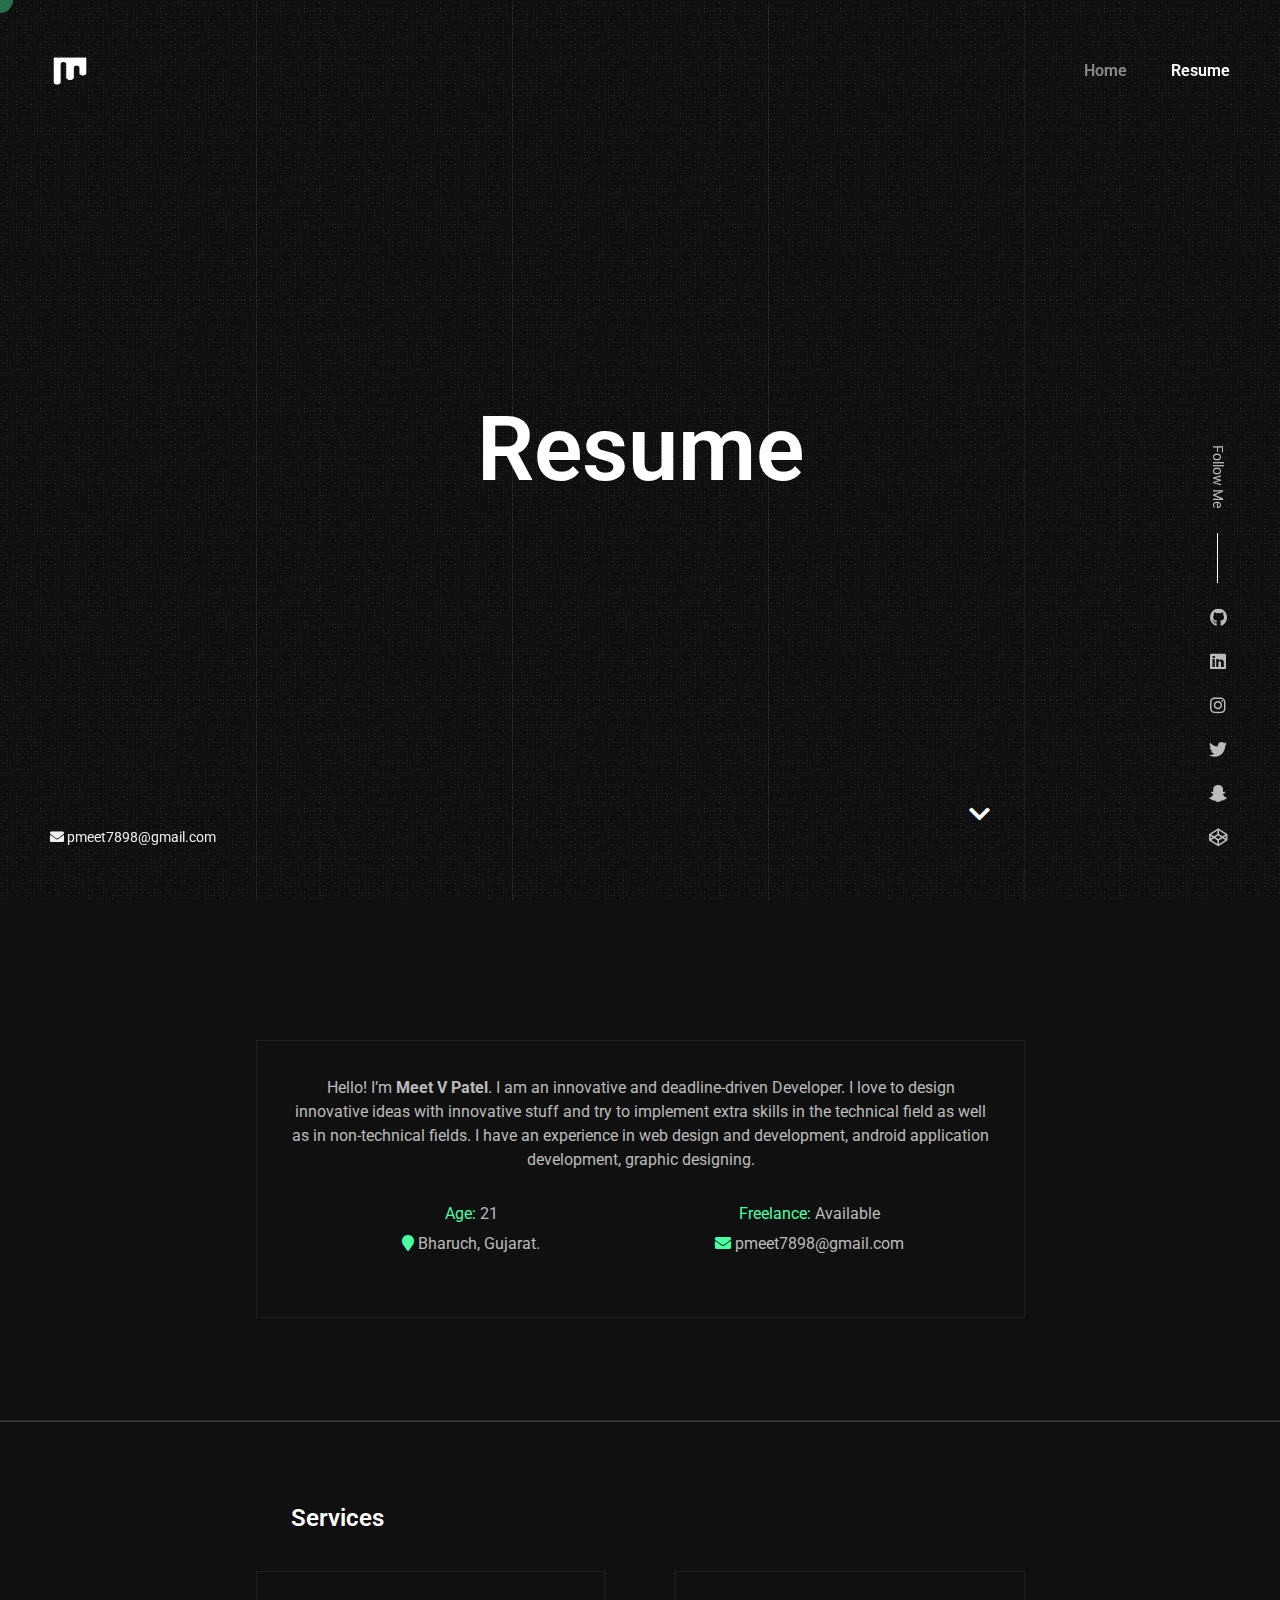
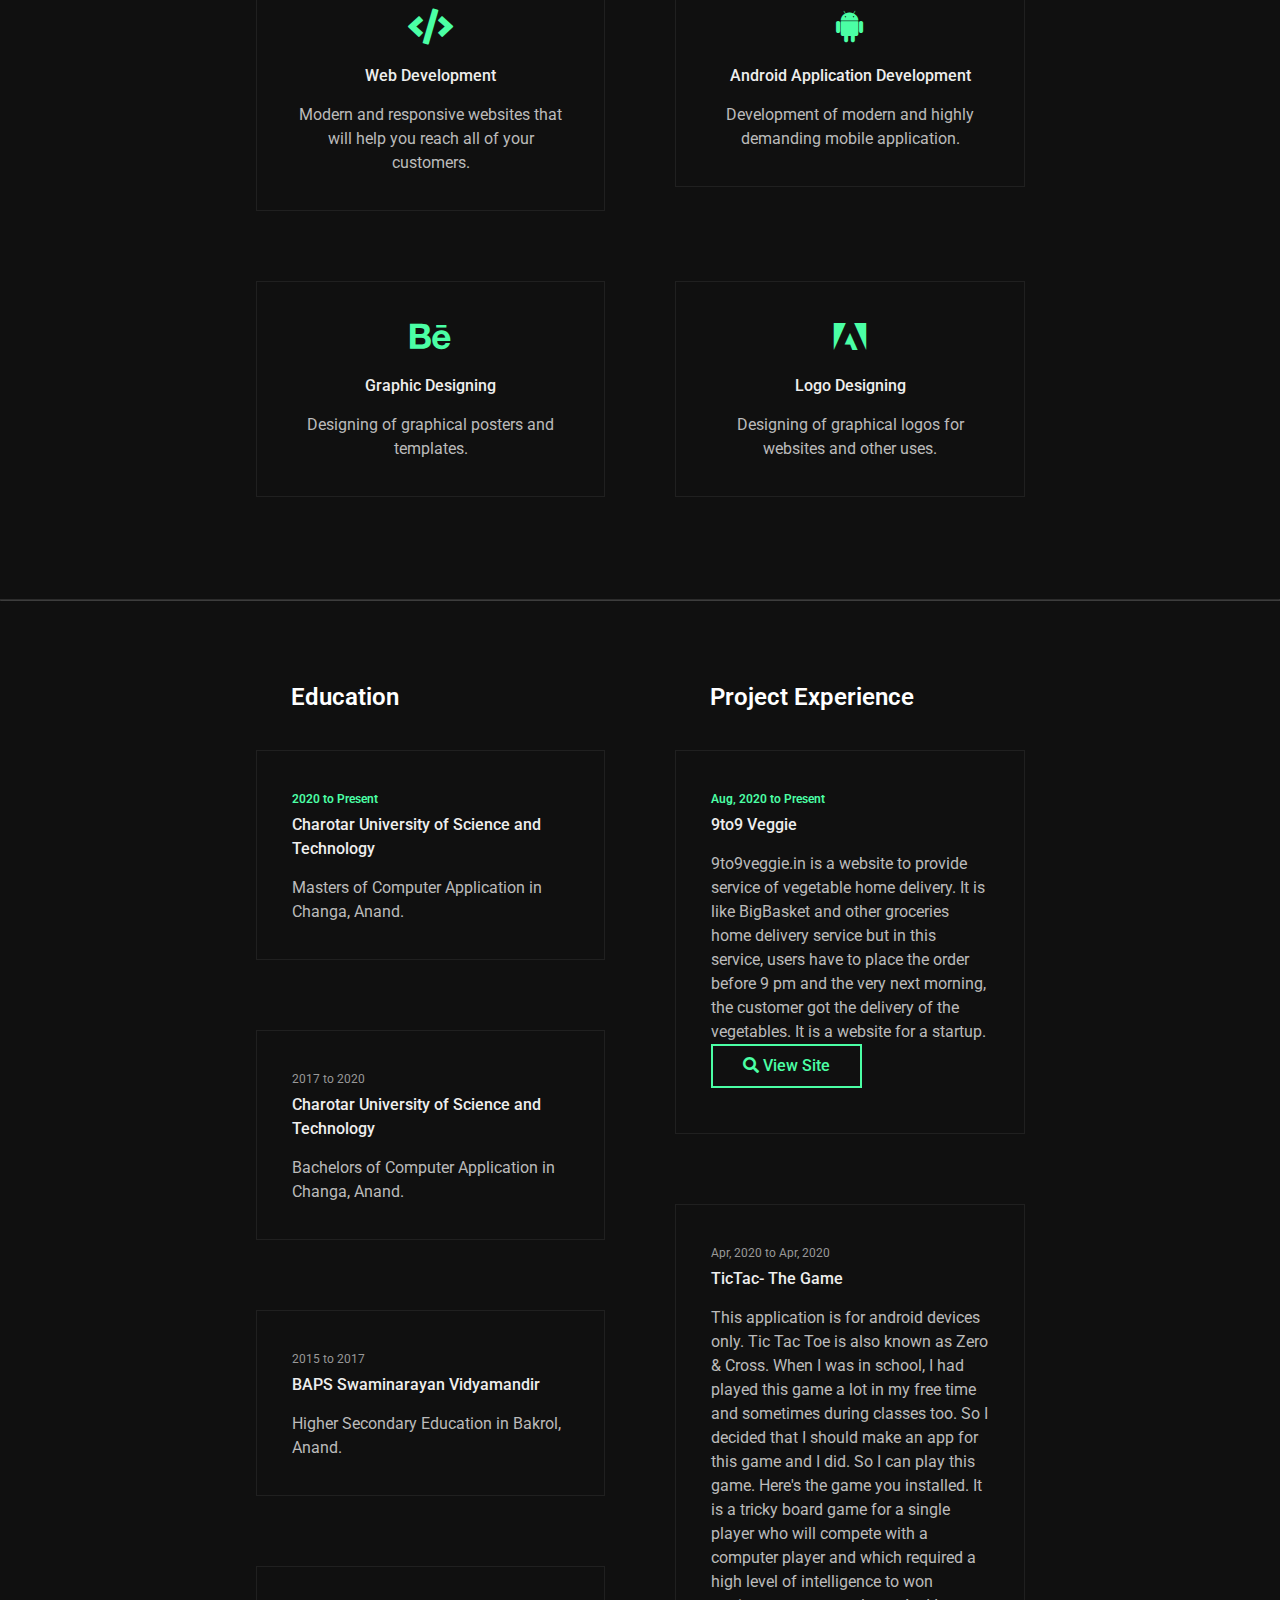
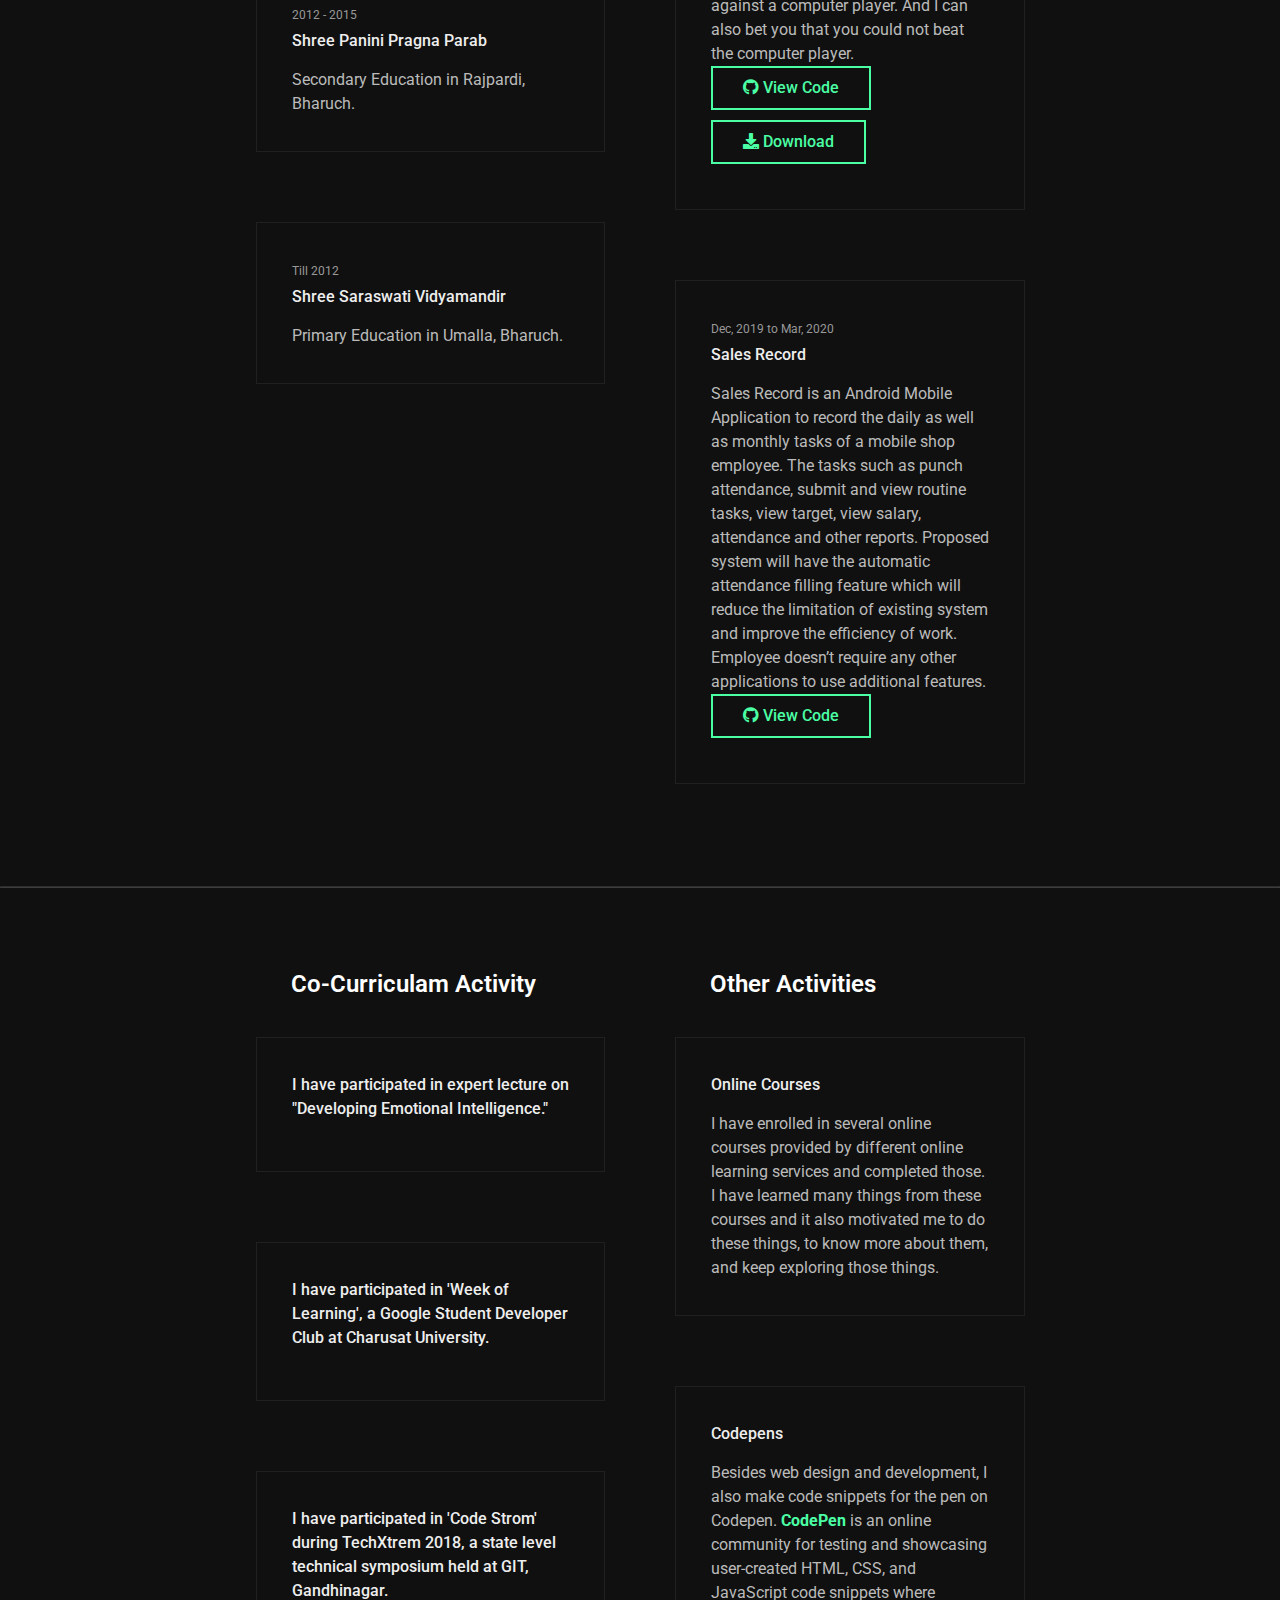
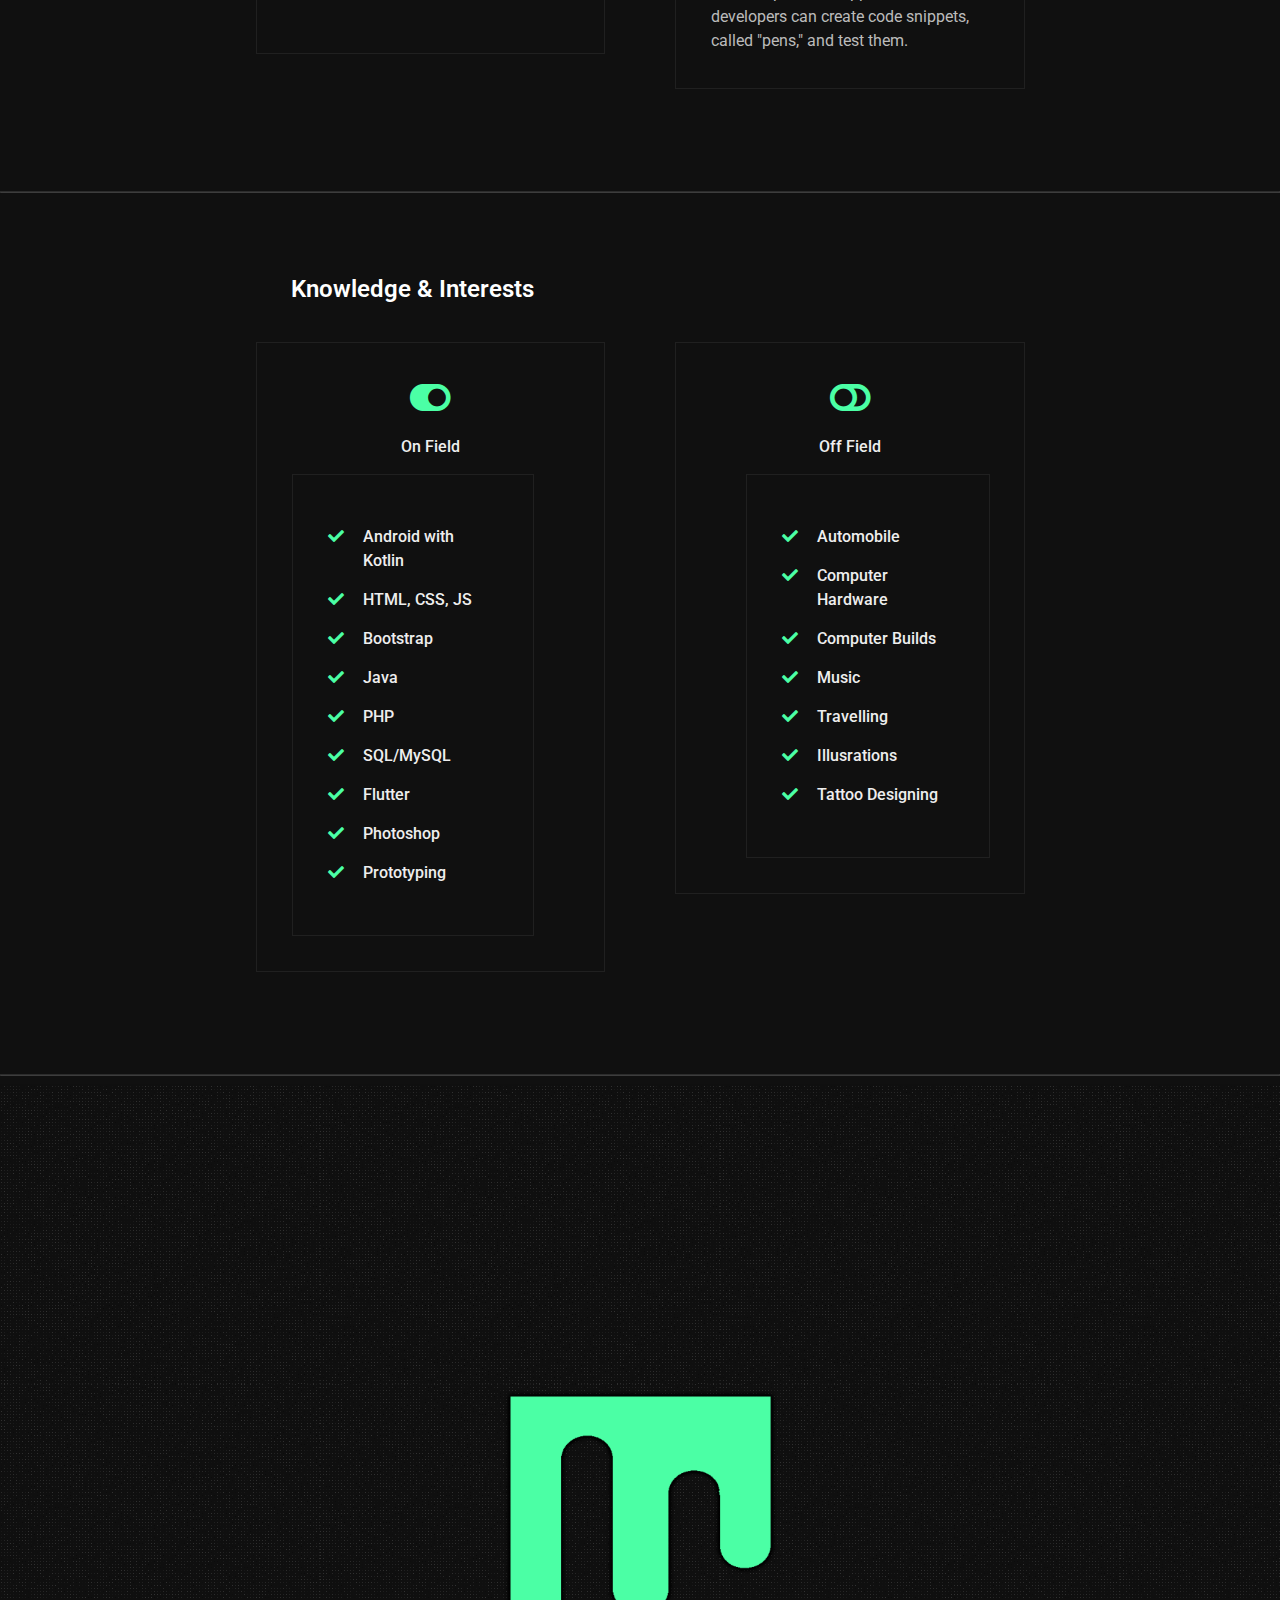
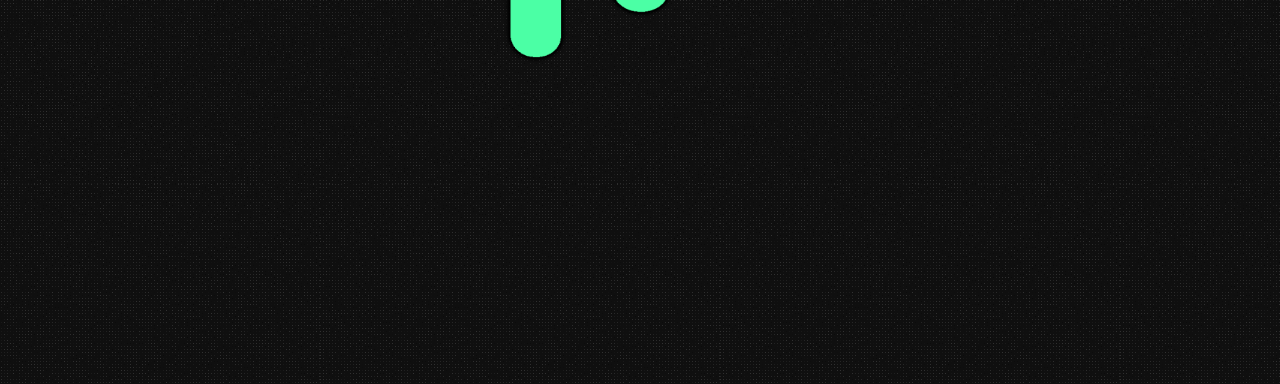
==== works.html @ 47b2e28f "Add files via upload" ====
<!doctype html>
<html lang="en-US">
<head>
	<!-- Meta -->
	<meta charset="UTF-8">
	<meta name="viewport" content="width=device-width, initial-scale=1, maximum-scale=1" />
	<meta name="description" content="CV & Resume Template" />
	<meta name="keywords" content="vcard, resposnive, resume, personal, card, cv, cvio, portfolio" />
	<meta name="author" content="Meet V Patel" />

	<!-- Title -->
	<link rel="icon" href="img/main.png" type="image/icon type">	
	<title>Meet V Patel | Fullstack Developer | Android Developer</title>
	
	<!-- Fonts -->
	<link href="https://fonts.googleapis.com/css?family=Roboto:100,100i,300,300i,400,400i,500,500i,700,700i,900,900i&display=swap&subset=cyrillic" rel="stylesheet">

	<link rel="stylesheet" href="css/min-styles.css" />
	<link rel="stylesheet" href="css/fontawesome.css" />
	<link rel="stylesheet" href="css/brands.css" />
	<link rel="stylesheet" href="css/style.css" />		
	
	<!-- Global site tag (gtag.js) - Google Analytics-->
	<script>
		<!-- Google Tag Manager -->
		<script>(function(w,d,s,l,i){w[l]=w[l]||[];w[l].push({'gtm.start':
		new Date().getTime(),event:'gtm.js'});var f=d.getElementsByTagName(s)[0],
		j=d.createElement(s),dl=l!='dataLayer'?'&l='+l:'';j.async=true;j.src=
		'https://www.googletagmanager.com/gtm.js?id='+i+dl;f.parentNode.insertBefore(j,f);
		})(window,document,'script','dataLayer','GTM-M337FMP');</script>
		<!-- End Google Tag Manager -->
	</script> 
	
	<script>
    window.onload = () => {
      let bannerNode = document.querySelector('[alt="www.000webhost.com"]').parentNode.parentNode;
      bannerNode.parentNode.removeChild(bannerNode);
    }
  </script>
</head>

<body class="home-creative">
	<!-- Google Tag Manager (noscript) -->
	<noscript><iframe src="https://www.googletagmanager.com/ns.html?id=GTM-M337FMP"
	height="0" width="0" style="display:none;visibility:hidden"></iframe></noscript>
	<!-- End Google Tag Manager (noscript) -->

	<!-- Preloader -->
	<div class="preloader">
		<div class="centrize full-width">
			<div class="vertical-center">
				<div class="spinner">
					<div class="double-bounce1"></div>
					<div class="double-bounce2"></div>
				</div>
			</div>
		</div>
	</div>
	
	<!-- Container -->
	<div class="container">
		<!-- Cursor -->
		<div class="cursor-follower"></div>
		<!-- Header -->
		<header class="header">
			<div class="head-top">
				<!-- menu button -->
				<a href="#" class="menu-btn"><span></span></a>
				<!-- logo -->
				<div class="logo hover-masks-logo">
					<a href="index.html">
						<span class="mask-lnk" style="font-size:19px">
						<img src="img/main_logo.ico" style="width:40px; height:33px"/><strong></strong></span>
						<span class="mask-lnk mask-lnk-hover"><strong>Meet V Patel.</strong></span>
					</a>
				</div>	
				
				<!-- top menu -->
				<div class="top-menu hover-masks">
					<div class="top-menu-nav">	
						<div class="menu-topmenu-container">
							<ul class="menu">
								<li class="menu-item">
									<a href="index.html">Home</a>									
								</li>
								<li class="menu-item current-menu-item">
									<a href="works.html">Resume</a>									
								</li>																
							</ul>
						</div>
					</div>
				</div>
			</div>
		</header>
		
		<!-- Wrapper -->
		<div class="wrapper">
			<!-- Section Started -->
			<div class="section started section-title" id="section-started">
				<!-- background -->
				<div class="video-bg">
					<div class="video-bg-mask"></div>
					<div class="video-bg-texture" id="grained_container"></div>
				</div>
				<!-- started content -->
				<div class="centrize full-width">
					<div class="vertical-center">
						<div class="started-content">
							<h1 class="h-title">Resume</h1>
							<div class="h-subtitles">
								<div class="h-subtitle typing-bread">
									<p class="breadcrumbs">
										<a href="index.html">Home</a> / Resume
									</p>
								</div>
								<span class="typed-bread"></span>
							</div>
						</div>
					</div>
				</div>
				<!-- mosue button -->
				<a href="#" class="mouse_btn" style="display: none;"><span class="icon fas fa-chevron-down"></span></a>
			</div>
			
			<!-- Section About -->
			<div class="section about" id="section-about">
				<div class="content content-box">
					<!-- image -->
					<div class="image">
						<img src="images/man2.jpg" alt="" />
					</div>
					<!-- desc -->
					<div class="desc">
						<p>
							Hello! I’m <strong>Meet V Patel</strong>. 
							I am an innovative and deadline-driven Developer. I love to design innovative ideas with innovative stuff and try to implement extra skills in the technical field as well as in non-technical fields. 
							I have an experience in web design and development, android application development, graphic designing.
						</p>
						<div class="info-list">
							<ul>
								<li><strong>Age:</strong> 21</li>
								<li><strong>Freelance:</strong> Available</li>
								<li><strong><i class="fa fa-map-marker"></i></strong> Bharuch, Gujarat.</li>								
								<li><strong><i class="fa fa-envelope"></i></strong> pmeet7898@gmail.com</li>
							</ul>
						</div>						
					</div>

					<div class="clear"></div>
				</div>
			</div>

			<br><hr style="opacity:0.2">
			<!-- Section Service -->
			<div class="section service" id="section-services">
				<div class="content">
					<!-- title -->
					<div class="title">
						<div class="title_inner">Services</div>
					</div>
					<!-- service items -->
					<div class="service-items">

						<div class="service-col">
							<div class="service-item content-box">
								<div class="icon"><span class="fas fa-code"></span></div>
								<div class="name">Web Development</div>
								<div class="text">Modern and responsive websites that will help you reach all of your customers.</div>
							</div>
						</div>
						
						<div class="service-col">
							<div class="service-item content-box">
								<div class="icon"><span class="fab fa-android"></span></div>
								<div class="name">Android Application Development</div>
								<div class="text">Development of modern and highly demanding mobile application.</div>
							</div>
						</div>

						<div class="service-col">
							<div class="service-item content-box">
								<div class="icon"><span class="fab fa-behance"></span></div>
								<div class="name">Graphic Designing</div>
								<div class="text">Designing of graphical posters and templates.</div>
							</div>
						</div>

						<div class="service-col">
							<div class="service-item content-box">
								<div class="icon"><span class="fab fa-adobe"></span></div>
								<div class="name">Logo Designing</div>
								<div class="text">Designing of graphical logos for websites and other uses.</div>
							</div>
						</div>
					</div>

					<div class="clear"></div>
				</div>
			</div>
			
			<br><hr style="opacity:0.2">
			<!-- Section Resume -->
			<div class="section resume" id="section-history">
				<div class="content">
					<div class="cols">
						<div class="col col-md">
							<!-- title -->
							<div class="title">
								<div class="title_inner">Education</div>
							</div>							
							<!-- resume items -->
							<div class="resume-items">
								<div class="resume-item content-box active">
									<div class="date">2020 to Present</div>
									<div class="name"><a href="https://www.charusat.ac.in" target="_blank" style="text-decoration:none">Charotar University of Science and Technology</a></div>
									<div class="text">Masters of Computer Application in Changa, Anand.</div>
								</div>
								
								<div class="resume-item content-box">
									<div class="date">2017 to 2020</div>
									<div class="name"><a href="https://www.charusat.ac.in" target="_blank" style="text-decoration:none">Charotar University of Science and Technology</a></div>
									<div class="text">Bachelors of Computer Application in Changa, Anand.</div>
								</div>	
								
								<div class="resume-item content-box">
									<div class="date">2015 to 2017</div>
									<div class="name">BAPS Swaminarayan Vidyamandir</div>
									<div class="text">Higher Secondary Education in Bakrol, Anand.</div>
								</div>								
																
								<div class="resume-item content-box">
									<div class="date">2012 - 2015</div>
									<div class="name">Shree Panini Pragna Parab</div>
									<div class="text">Secondary Education in Rajpardi, Bharuch.</div>
								</div>

								<div class="resume-item content-box">
									<div class="date">Till 2012</div>
									<div class="name">Shree Saraswati Vidyamandir</div>
									<div class="text">Primary Education  in Umalla, Bharuch.</div>
								</div>															
							</div>
						</div>
						
						<div class="col col-md">
							<!-- title -->
							<div class="title">
								<div class="title_inner">Project Experience</div>
							</div>							
							<!-- resume items -->
							<div class="resume-items">								
								<div class="resume-item content-box active">
									<div class="date">Aug, 2020 to Present</div>
									<div class="name">9to9 Veggie</div>
									<div class="text">9to9veggie.in is a website to provide service of vegetable home delivery. It is like BigBasket and other groceries home delivery service but in this service, users have to place the order before 9 pm and the very next morning, the customer got the delivery of the vegetables. It is a website for a startup.
									</div>
									<a href="http://www.9to9veggie.in/" target="blank" class="btn hover-animated">
										<span class="circle"></span>
										<span class="lnk"><i class="fas fa-search"></i> View Site</span>
									</a>
								</div>
								
								<div class="resume-item content-box">
									<div class="date">Apr, 2020 to Apr, 2020</div>
									<div class="name">TicTac- The Game</div>
									<div class="text"> This application is for android devices only. Tic Tac Toe is also known as Zero & Cross.
									When I was in school, I had played this game a lot in my free time and sometimes during classes too. So I decided that I should make an app for this game and I did. So I can play this game. Here's the game you installed.
									It is a tricky board game for a single player who will compete with a computer player and which required a high level of intelligence to won against a computer player. And I can also bet you that you could not beat the computer player. 
									</div>
									<a href="https://github.com/meetxpress/Tic_Tac_Toe.git" target="blank" class="btn hover-animated">
										<span class="circle"></span>
										<span class="lnk"><i class="fab fa-github"></i> View Code</span>
									</a>
									<a href="http://meetxpress.000webhostapp.com/assets/Tic%20Tac%20Toe.apk" class="btn hover-animated" download="Tic Tac Toe">
										<span class="circle"></span>
										<span class="lnk"><i class="fas fa-download"></i> Download</span>
									</a>																		
								</div>
								
								<div class="resume-item content-box">
									<div class="date">Dec, 2019 to Mar, 2020</div>
									<div class="name">Sales Record</div>
									<div class="text"> Sales Record is an Android Mobile Application to record the daily as well as monthly tasks of a mobile shop employee.
									The tasks such as punch attendance, submit and view routine tasks, view target, view salary, attendance and other reports.
									Proposed system will have the automatic attendance filling feature which will reduce the limitation of existing system and improve the efficiency of work.
									Employee doesn’t require any other applications to use additional features. 
									</div>
									<a href="https://github.com/meetxpress/SalesRecord-v1.0.0.git" target="blank" class="btn hover-animated">
										<span class="circle"></span>
										<span class="lnk"><i class="fab fa-github"></i> View Code</span>
									</a>
								</div>								
							</div>
						</div>											
					</div>				
				</div>				
			</div>	

			<br><hr style="opacity:0.2">
			<!--Co-Curriculam -->
			<div class="section resume" id="section-history">
				<div class="content">
					<div class="cols">
						<div class="col col-md">
							<!-- title -->
							<div class="title">
								<div class="title_inner">Co-Curriculam Activity</div>
							</div>							
							<!-- resume items -->
							<div class="resume-items">
								<div class="resume-item content-box active">									
									<div class="name">I have participated in expert lecture on "Developing Emotional Intelligence."</div>								
								</div>
																
								<div class="resume-item content-box active">									
									<div class="name">I have participated in 'Week of Learning', a Google Student Developer Club at Charusat University.	</div>								
								</div>
								
								<div class="resume-item content-box">
									<div class="name">I have participated in 'Code Strom' during TechXtrem 2018, a state level technical symposium held at GIT, Gandhinagar.</div>
								</div>	
							</div>
						</div>	

						<div class="col col-md">
							<!-- title -->
							<div class="title">
								<div class="title_inner">Other Activities</div>
							</div>							
							<!-- resume items -->
							<div class="resume-items">
								<div class="resume-item content-box active">									
									<div class="name">Online Courses</div>
									<div class="text">I have enrolled in several online courses provided by different online learning services and completed those. I have learned many things from these courses and it also motivated me to do these things, to know more about them, and keep exploring those things.</div>
								</div>

								<div class="resume-item content-box active">									
									<div class="name">Codepens</div>
									<div class="text">Besides web design and development, I also make code snippets for the pen on Codepen. 
									<a href="https://codepen.io/" class="active" target="_blank" style="color: #4bffa5; text-decoration:none"><strong>CodePen</strong></a>
									is an online community for testing and showcasing user-created HTML, CSS, and JavaScript code snippets where developers can create code snippets, called "pens," and test them.	</div>
								</div>								
							</div>
						</div>	
						
					</div>					
				</div>
			</div>
			<br><hr style="opacity:0.2">
			
			<!-- Section Knowladge Skills -->
			<div class="section skills" id="section-skills-know">
				<div class="content">
					<!-- title -->
					<div class="title">
						<div class="title_inner">Knowledge & Interests</div>
					</div>
					<!-- skills -->
					<div class="service-items">
						<div class="service-col">
							<div class="service-item content-box">
								<div class="icon"><span class="fas fa-toggle-on"></span></div>
								<div class="name">On Field</div>
								<div class="skills list content-box">
									<ul>
										<li> 
											<div class="name">Android with Kotlin</div>
										</li>
										<li> 
											<div class="name">HTML, CSS, JS</div>
										</li>
										<li> 
											<div class="name">Bootstrap</div>
										</li>										
										<li> 
											<div class="name">Java</div>
										</li>
										<li> 
											<div class="name">PHP</div>
										</li>
										<li> 
											<div class="name">SQL/MySQL</div>
										</li>
										<li> 
											<div class="name">Flutter</div>
										</li>
										<li> 
											<div class="name">Photoshop</div>
										</li>
										<li> 
											<div class="name">Prototyping</div>
										</li>										
									</ul>
								</div>
							</div>
						</div>
						
						<div class="service-col">
							<div class="service-item content-box">
								<div class="icon"><span class="fas fa-toggle-off"></span></div>
								<div class="name">Off Field</div>
								<div class="skills list content-box">
									<ul>
										<li> 
											<div class="name">Automobile</div>
										</li>
										<li> 
											<div class="name">Computer Hardware</div>
										</li>
										<li> 
											<div class="name">Computer Builds</div>
										</li>										
										<li> 
											<div class="name">Music</div>
										</li>
										<li> 
											<div class="name">Travelling</div>
										</li>
										<li> 
											<div class="name">Illusrations</div>
										</li>
										<li> 
											<div class="name">Tattoo Designing</div>
										</li>																			
									</ul>
								</div>
							</div>
						</div>
					</div>
				</div>
			</div>				
			<br><hr style="opacity:0.2">
			
			<!--End-->
			<div class="section started section-title" id="section-started">
				<!-- background -->
				<div class="video-bg">
					<div class="video-bg-mask"></div>
					<div class="video-bg-texture" id="grained_container"></div>
				</div>
				<!-- started content -->
				<div class="centrize full-width">
					<div class="vertical-center">
						<div class="started-content">							
							<h1 class="h-title">																	
								<a href="index.html"><img src="img/main.png" style="widht:300px;height:325px"/></a>
							</h1>							
						</div>
					</div>
				</div>				
			</div>		
		</div>
				
		<!-- Footer -->
		<footer class="footer">
			<div class="copy">
				<a target="_blank" href="mailto:pmeet7898@gmail.com" style="text-decoration:none">
					<span class="icon fa fa-envelope"></span>
					<span>pmeet7898@gmail.com</span>
				</a>								
			</div>
			<div class="soc-box">
				<div class="follow-label">Follow Me</div>
				<div class="soc">
					<a target="_blank" href="https://www.github.com/meetxpress/">
						<span class="icon fab fa-github"></span>
					</a>
					<a target="_blank" href="https://linkedin.com/in/meetxpress/">
						<span class="icon fab fa-linkedin"></span>
					</a>
					<a target="_blank" href="https://instagram.com/meetxpress/">
						<span class="icon fab fa-instagram"></span>
					</a>
					<a target="_blank" href="https://twitter.com/kuchbhimeet/">
						<span class="icon fab fa-twitter"></span>
					</a>
					<a target="_blank" href="https://snapchat.com/add/m_mv99/">
						<span class="icon fab fa-snapchat-ghost"></span>
					</a>
					<a target="_blank" href="https://codepen.io/meetxpress">
						<span class="icon fab fa-codepen"></span>
					</a>
					
				</div>
			</div>
			<div class="clear"></div>
		</footer>

		<!-- Lines -->
		<div class="lines">
			<div class="line-col"></div>
			<div class="line-col"></div>
			<div class="line-col"></div>
			<div class="line-col"></div>
			<div class="line-col"></div>			
		</div>		
	</div>

	<script src="js/scripts.js"></script>
	<script src="js/db.js"></script>
	<script src="js/script.js"></script>    
</body>
</html>
---- css/brands.css ----
@font-face {
    font-family: 'Font Awesome 5 Brands';
    font-style: normal;
    font-weight: normal;
    font-display: auto;
    src: url("../webfonts/fa-brands-400.eot");
    src: url("../webfonts/fa-brands-400.eot?#iefix") format("embedded-opentype"), url("../webfonts/fa-brands-400.woff2") format("woff2"), url("../webfonts/fa-brands-400.woff") format("woff"), url("../webfonts/fa-brands-400.ttf") format("truetype"), url("../webfonts/fa-brands-400.svg#fontawesome") format("svg"); }
  
  .fab {
    font-family: 'Font Awesome 5 Brands'; }
  
@font-face {
    font-family: 'Font Awesome 5 Free';
    font-style: normal;
    font-weight: 900;
    font-display: auto;
    src: url("../webfonts/fa-solid-900.eot");
    src: url("../webfonts/fa-solid-900.eot?#iefix") format("embedded-opentype"), url("../webfonts/fa-solid-900.woff2") format("woff2"), url("../webfonts/fa-solid-900.woff") format("woff"), url("../webfonts/fa-solid-900.ttf") format("truetype"), url("../webfonts/fa-solid-900.svg#fontawesome") format("svg"); }
  
  .fa,
  .fas {
    font-family: 'Font Awesome 5 Free';
    font-weight: 900; }
---- css/style.css ----
html{margin-right:0!important}body{margin:0;padding:0;border:none;font-family:Roboto;font-size:16px;line-height:1.5;color:#bbb;background:#101010;letter-spacing:0;font-weight:400;-webkit-font-smoothing:antialiased;-moz-osx-font-smoothing:grayscale;text-rendering:optimizeLegibility}body.scroll_hidden{overflow:hidden;height:100vh}*{box-sizing:border-box;-webkit-box-sizing:border-box}.clear{clear:both}.cursor-follower{margin:-13px 0 0 -13px;position:absolute;background:#4bffa5;width:26px;height:26px;-webkit-transition:transform 1s cubic-bezier(.02,1.2,.8,1),opacity .25s ease;transition:transform 1s cubic-bezier(.02,1.2,.8,1),opacity .25s ease;opacity:.4;z-index:1111;pointer-events:none;border-radius:50%;-moz-border-radius:50%;-webkit-border-radius:50%;-khtml-border-radius:50%}.cursor-follower.hide{opacity:0!important}@media (max-width:1199px){.cursor-follower{display:none}}.preloader{position:fixed;top:0;left:0;right:0;bottom:0;text-align:center;z-index:11111}.preloader .spinner{position:absolute;left:50%;top:0;width:1px;height:100%}.preloader .spinner .double-bounce1,.preloader .spinner .double-bounce2{position:absolute;top:0;left:0;width:100%;height:100%}.preloader .spinner .double-bounce2{background:rgba(255,255,255,.5);height:0;-webkit-animation:loading 2s infinite ease-in-out;animation:loading 2s infinite ease-in-out}.container{position:relative;margin:0;overflow:hidden}.container:before{pointer-events:none;z-index:12}.lines{position:fixed;top:0;left:0;width:100%;height:100vh;font-size:0;pointer-events:none;z-index:1111}.lines.no-lines .line-col:before{opacity:0}.lines .line-col{position:relative;display:inline-block;vertical-align:top;width:20%;height:100vh}.lines .line-col:first-child:before{background:0 0}.lines .line-col:first-child:after{left:auto;right:0;width:1000%}.lines .line-col:first-child .line{display:none}.lines .line-col:last-child:after{left:0;right:auto;width:1000%}.lines .line-col:nth-child(1):before{-o-transition-delay:2.9s;-webkit-transition-delay:2.9s;transition-delay:2.9s}.lines .line-col:nth-child(1):after{top:0;bottom:auto;-webkit-transition-delay:.9s;-o-transition-delay:.9s;transition-delay:.9s}.lines .line-col:nth-child(2):before{-o-transition-delay:2.7s;-webkit-transition-delay:2.7s;transition-delay:2.7s}.lines .line-col:nth-child(2):after{top:auto;bottom:0;-webkit-transition-delay:.7s;-o-transition-delay:.7s;transition-delay:.7s}.lines .line-col:nth-child(3):before{-o-transition-delay:2.2s;-webkit-transition-delay:2.2s;transition-delay:2.2s}.lines .line-col:nth-child(3):after{top:0;bottom:auto;-webkit-transition-delay:.2s;-o-transition-delay:.2s;transition-delay:.2s}.lines .line-col:nth-child(4):before{-o-transition-delay:2.5s;-webkit-transition-delay:2.5s;transition-delay:2.5s}.lines .line-col:nth-child(4):after{top:auto;bottom:0;-webkit-transition-delay:.5s;-o-transition-delay:.5s;transition-delay:.5s}.lines .line-col:nth-child(5):before{-o-transition-delay:3s;-webkit-transition-delay:3s;transition-delay:3s}.lines .line-col:nth-child(5):after{top:0;bottom:auto;-webkit-transition-delay:1s;-o-transition-delay:1s;transition-delay:1s}.lines .line-col:before{content:'';position:absolute;left:0;top:0;width:1px;height:0%;background:rgba(255,255,255,.07);transition:height 1s cubic-bezier(.165,.85,.45,1) 0s;-moz-transition:height 1s cubic-bezier(.165,.85,.45,1) 0s;-webkit-transition:height 1s cubic-bezier(.165,.85,.45,1) 0s;-o-transition:height 1s cubic-bezier(.165,.85,.45,1) 0s}.lines .line-col:after{content:'';position:absolute;left:0;top:0;width:100%;height:100%;background:#1e1e1e;z-index:12;transition:height 1s cubic-bezier(.165,.85,.45,1) 0s;-moz-transition:height 1s cubic-bezier(.165,.85,.45,1) 0s;-webkit-transition:height 1s cubic-bezier(.165,.85,.45,1) 0s;-o-transition:height 1s cubic-bezier(.165,.85,.45,1) 0s}.lines.finish .line-col:before{height:100%}.lines.finish .line-col:after{height:0%}.lines.ready{z-index:11}.wrapper{position:relative}.breadcrumbs{margin:0}.lines-off .lines .line-col:before{display:none}.lines-on .lines .line-col:before{display:block}@media (max-width:1199px){.lines .line-col{width:33.333%}.lines .line-col:nth-child(4),.lines .line-col:nth-child(5){display:none}}@media (max-width:720px){.lines .line-col{width:50%}.lines .line-col:nth-child(3),.lines .line-col:nth-child(4),.lines .line-col:nth-child(5){display:none}}.cols{position:relative}.cols .col.col-sm{float:left;width:25%}@media (max-width:720px){.cols .col.col-sm{width:100%}}.cols .col.col-lg{float:left;width:75%}@media (max-width:720px){.cols .col.col-lg{width:100%}}.cols .col.col-md{float:left;width:50%}@media (max-width:720px){.cols .col.col-md{width:100%}}.cols:after{content:'';display:block;clear:both}h1,h2,h3,h4,h5,h6{font-weight:700;font-family:Roboto;margin:0;margin-top:30px;margin-bottom:30px;color:#141414}h1{font-size:34px}h2{font-size:30px}h3{font-size:26px}h4{font-size:22px}h5{font-size:18px}h6{font-size:14px}p{font-size:16px;padding:0;margin:30px 0}strong{font-weight:700}@media screen and (max-width:720px){h1{font-size:24px}h2{font-size:20px}h3{font-size:18px}h4{font-size:16px}h5{font-size:14px}h6{font-size:13px}p{margin:20px 0}}a{color:#eee;text-decoration:underline;outline:0}a:hover{text-decoration:none;color:#4bffa5}.ink{display:block;position:absolute;background:#4bffa5;transform:scale(0);-webkit-transform:scale(0);-moz-transform:scale(0);-o-transform:scale(0);transition:transform 2s cubic-bezier(.165,.85,.45,1) 0s;-moz-transition:transform 2s cubic-bezier(.165,.85,.45,1) 0s;-webkit-transition:transform 2s cubic-bezier(.165,.85,.45,1) 0s;-o-transition:transform 2s cubic-bezier(.165,.85,.45,1) 0s;border-radius:100%;-moz-border-radius:100%;-webkit-border-radius:100%;-khtml-border-radius:100%}.ink.ink-animate{transform:scale(3);-webkit-transform:scale(3);-moz-transform:scale(3);-o-transform:scale(3)}.hover-animated .circle{position:absolute;width:100%;height:100%;display:block}.bts-center{text-align:center}.bts-list{font-size:0}.bts-list .btn{margin-right:20px;margin-top:20px}.bts-list .btn:last-child{margin-right:0}.btn,.single-post-text input[type=submit],a.btn{margin-bottom:10px;position:relative;overflow:hidden;display:inline-block;vertical-align:middle;height:44px;line-height:40px;text-align:center;font-size:16px;color:#4bffa5;font-weight:500;text-decoration:none;background:0 0;border:2px solid #4bffa5;cursor:pointer;transition:1s all cubic-bezier(.165,.85,.45,1) 0s;-moz-transition:1s all cubic-bezier(.165,.85,.45,1) 0s;-webkit-transition:1s all cubic-bezier(.165,.85,.45,1) 0s;-o-transition:1s all cubic-bezier(.165,.85,.45,1) 0s}.btn .lnk,a.btn .lnk{padding:0 30px;position:relative;display:block;z-index:2;pointer-events:none}.btn:hover,a.btn:hover{color:#101010}@media screen and (max-width:720px){.btn,.single-post-text input[type=submit],a.btn{font-size:14px}}form.post-password-form{max-width:400px;margin:0 auto;text-align:center}button,input,textarea{display:block;font-family:Roboto;font-size:16px;height:50px;width:100%;color:#eee;margin-bottom:30px;padding:0;background:0 0!important;border:none;border-bottom:1px solid rgba(255,255,255,.07);resize:none;outline:0;border-radius:0;-moz-border-radius:0;-webkit-border-radius:0;-khtml-border-radius:0;transition:all .3s ease 0s;-moz-transition:all .3s ease 0s;-webkit-transition:all .3s ease 0s;-o-transition:all .3s ease 0s}button:focus,input:focus,textarea:focus{color:#eee;border-bottom:1px solid #eee}textarea{height:120px;padding:0;padding-top:15px}button{width:auto;display:inline-block;vertical-align:top;text-align:left;border-bottom:1px solid #eee;cursor:pointer;color:#eee}button:hover{border-bottom:1px solid #4bffa5}label,legend{display:block;padding-bottom:10px;font-family:Roboto;font-size:13px}fieldset{border-width:0;padding:0}input[type=checkbox],input[type=radio]{display:inline}::-webkit-input-placeholder{color:#999}:-moz-placeholder{color:#999}::-moz-placeholder{color:#999}:-ms-input-placeholder{color:#999}input:focus::-webkit-input-placeholder,textarea:focus::-webkit-input-placeholder{color:#eee}input:focus:-moz-placeholder,textarea:focus:-moz-placeholder{color:#eee}input:focus::-moz-placeholder,textarea:focus::-moz-placeholder{color:#eee}input:focus:-ms-input-placeholder,textarea:focus:-ms-input-placeholder{color:#eee}input.error,input.wpcf7-not-valid,textarea.error,textarea.wpcf7-not-valid{border-bottom:1px solid red!important}.wpcf7-not-valid-tip,label.error{display:none!important}input.error::-moz-placeholder,input.wpcf7-not-valid::-moz-placeholder,textarea.error::-moz-placeholder,textarea.wpcf7-not-valid::-moz-placeholder{color:red}input.error:-moz-placeholder,input.wpcf7-not-valid:-moz-placeholder,textarea.error:-moz-placeholder,textarea.wpcf7-not-valid:-moz-placeholder{color:red}input.error:-ms-input-placeholder,input.wpcf7-not-valid:-ms-input-placeholder,textarea.error:-ms-input-placeholder,textarea.wpcf7-not-valid:-ms-input-placeholder{color:red}input.error::-webkit-input-placeholder,input.wpcf7-not-valid::-webkit-input-placeholder,textarea.error::-webkit-input-placeholder,textarea.wpcf7-not-valid::-webkit-input-placeholder{color:red}div.wpcf7-response-output{margin:0}input[type=checkbox],input[type=radio]{display:inline}input[type=checkbox],input[type=radio]{width:auto;height:auto;margin-bottom:10px;margin-right:0;margin-left:0}input[type=checkbox]{-webkit-appearance:checkbox}input[type=radio]{-webkit-appearance:radio}button,input[type=email],input[type=password],input[type=submit],input[type=tel],input[type=text],textarea{-webkit-appearance:none;-moz-appearance:none;appearance:none}input[type=file]{margin-bottom:10px;border:none;height:auto}select{margin-bottom:10px;width:100%;height:30px}span.wpcf7-list-item{display:inline-block;margin:0 1em 0 0}ul{list-style:disc;margin-top:30px;margin-bottom:30px;padding-left:0;list-style-position:inside}ol{list-style:decimal;margin-top:30px;margin-bottom:30px;padding-left:0;list-style-position:inside}ol ol,ol ul,ul ol,ul ul{margin-top:15px;margin-bottom:15px;margin-left:15px}code{font-family:Roboto;padding:0 4px;font-style:italic;color:#999;text-decoration:none;display:inline-block;vertical-align:middle;overflow:auto;max-width:100%;white-space:nowrap}pre{background:#f6f6f6;font-family:Roboto;margin:30px 0;padding:30px;max-width:100%;overflow:auto;white-space:pre}ins,mark{background:#eee;text-decoration:none}table{width:100%;margin:30px 0;padding:0;border-collapse:collapse;background:#fcfcfc}table caption{padding:6px 0;background:#f6f6f6;font-size:12px}th{color:#999;padding:10px 20px;font-size:12px;font-weight:700;text-align:left;border:4px solid #fff;text-transform:uppercase}th a{color:#999}td{border:4px solid #fff;padding:10px 20px;color:#363636;font-size:13px;background:#f6f6f6}td.pad{background:0 0}dt{margin-bottom:5px;font-size:15px;font-weight:700}dd{margin-top:0;margin-bottom:30px;margin-left:30px}.align-center{text-align:center!important}.align-right{text-align:right!important}.align-left{text-align:left!important}.pull-right{float:right!important}.pull-left{float:left!important}.pull-none{float:none!important}.alignright{margin-left:20px!important;float:right!important;max-width:50%!important}.alignleft{margin-right:20px!important;float:left!important;max-width:50%!important}.aligncenter{margin-left:auto!important;margin-right:auto!important;display:block!important}.full-width{max-width:100%!important;width:100%!important}.full-max-width{max-width:100%!important;width:auto!important}.centrize{display:table!important;table-layout:fixed!important;height:100%!important;position:relative!important;top:0;left:0;z-index:2}.vertical-center{display:table-cell!important;vertical-align:middle!important}.text-uppercase{text-transform:uppercase!important}.text-lowercase{text-transform:lowercase!important}.text-capitalize{text-transform:capitalize!important}.text-regular{font-weight:400!important}.text-bold{font-weight:700!important}.text-italic{font-style:italic!important}blockquote{font-family:Roboto}@-webkit-keyframes loading{0%{height:0;top:0;bottom:auto}50%{height:100%;top:0;bottom:auto}51%{height:100%;top:0;bottom:auto}52%{height:100%;top:auto;bottom:0}100%{height:0;top:auto;bottom:0}}@keyframes loading{0%{height:0;top:0;bottom:auto}50%{height:100%;top:0;bottom:auto}51%{height:100%;top:0;bottom:auto}52%{height:100%;top:auto;bottom:0}100%{height:0;top:auto;bottom:0}}@keyframes mouse-anim{0%{top:0}50%{top:10px}100%{top:0}}.header{padding:50px;position:fixed;left:0;top:0;width:100%;z-index:100;transition:all .7s cubic-bezier(.165,.85,.45,1);-moz-transition:all .7s cubic-bezier(.165,.85,.45,1);-webkit-transition:all .7s cubic-bezier(.165,.85,.45,1);-o-transition:all .7s cubic-bezier(.165,.85,.45,1)}.header.fixed{padding-top:30px;padding-bottom:30px;top:0;background:#101010}.header:after{content:'';position:relative;display:block;clear:both}.header .head-top{position:relative}.header .menu-btn{position:relative;margin:0 auto;width:30px;height:20px}.header .menu-btn:after,.header .menu-btn:before{content:'';position:absolute;top:0;left:0;width:100%;height:2px;background:#fff;transition:all .3s ease 0s;-moz-transition:all .3s ease 0s;-webkit-transition:all .3s ease 0s;-o-transition:all .3s ease 0s}.header .menu-btn:after{top:auto;bottom:0}.header .menu-btn span{position:absolute;top:50%;left:0;width:100%;height:2px;background:#fff;margin-top:-1px;transition:all .3s ease 0s;-moz-transition:all .3s ease 0s;-webkit-transition:all .3s ease 0s;-o-transition:all .3s ease 0s}.header .logo{position:absolute;overflow:hidden;top:50%;width:150px;font-size:16px;line-height:2.5;font-weight:600;color:rgba(255,255,255,.5);white-space:nowrap;transform:translateY(-50%);-webkit-transform:translateY(-50%);-moz-transform:translateY(-50%);-o-transform:translateY(-50%)}.header .logo img{max-width:100%;width:auto;height:auto;display:block}.header .logo a{color:rgba(255,255,255,.5);text-decoration:none;display:block}.header .logo strong{color:#fff}.header .top-menu{text-align:right}.header .top-menu .menu-top-menu-container{display:inline-block}.header .top-menu ul{margin:0;padding:0;list-style:none}.header .top-menu ul li{margin-left:40px;display:inline-block;vertical-align:top;position:relative}.header .top-menu ul li a{position:relative;overflow:hidden;display:block;font-size:1em;line-height:2.5;color:#fff;font-weight:600;opacity:.5;text-decoration:none;transition:color .7s cubic-bezier(.165,.85,.45,1);-moz-transition:color .7s cubic-bezier(.165,.85,.45,1);-webkit-transition:color .7s cubic-bezier(.165,.85,.45,1);-o-transition:color .7s cubic-bezier(.165,.85,.45,1)}.header .top-menu ul li:hover>.children,.header .top-menu ul li:hover>.sub-menu{opacity:1;pointer-events:auto}.header .top-menu ul li.current-menu-item>a,.header .top-menu ul li:hover>a{opacity:1}.header .top-menu ul li.menu-item-has-children>a .mask-lnk:after{content:"\f078";margin-left:5px;position:relative;top:0;display:inline-block;font-family:'Font Awesome 5 Free';font-weight:900;font-size:.8em;-moz-osx-font-smoothing:grayscale;-webkit-font-smoothing:antialiased;display:inline-block;font-style:normal;font-variant:normal;text-rendering:auto;line-height:1}.header .top-menu-nav .children,.header .top-menu-nav .sub-menu{position:absolute;left:0;top:40px;padding:10px 0;width:190px;text-align:left;background:#1e1e1e;z-index:50;opacity:0;pointer-events:none;transition:all .3s ease 0s;-moz-transition:all .3s ease 0s;-webkit-transition:all .3s ease 0s;-o-transition:all .3s ease 0s;box-shadow:0 5px 50px rgba(0,0,0,.1);-moz-box-shadow:0 5px 50px rgba(0,0,0,.1);-webkit-box-shadow:0 5px 50px rgba(0,0,0,.1);-khtml-box-shadow:0 5px 50px rgba(0,0,0,.1)}.header .top-menu ul li:last-child .sub-menu,.header .top-menu-nav .children{right:0;left:auto}.header .top-menu-nav .children:before,.header .top-menu-nav .sub-menu:before{content:'';position:absolute;left:10px;top:-12px;border:6px solid transparent;border-bottom:6px solid #1e1e1e}.header .top-menu ul li:last-child .sub-menu:before,.header .top-menu-nav .children:before{right:10px;left:auto}.header .top-menu-nav .children li,.header .top-menu-nav .sub-menu li{margin-left:0;padding:8px 20px;display:block;border-bottom:1px solid rgba(255,255,255,.07);height:auto}.header .top-menu-nav .children li:last-child,.header .top-menu-nav .sub-menu li:last-child{border-bottom:none}.header .top-menu-nav .children li a,.header .top-menu-nav .sub-menu li a{margin-top:0;display:block;font-size:12px;color:#fff;opacity:.5}.header .top-menu-nav .children li .children,.header .top-menu-nav .sub-menu li .sub-menu{left:100%;top:-10px}.header .top-menu-nav .children li .children:before,.header .top-menu-nav .sub-menu li .sub-menu:before{content:'';position:absolute;left:-12px;top:16px;border:6px solid transparent;border-right:6px solid #fff;border-bottom:6px solid transparent}.background-enabled .header .top-menu ul li.current-menu-item>a{opacity:1}.hover-masks .mask-lnk,.hover-masks-logo .mask-lnk{position:relative;top:0;left:0;width:100%;display:block;transform:translateY(0);-webkit-transform:translateY(0);-moz-transform:translateY(0);-o-transform:translateY(0);-webkit-transition:opacity .7s cubic-bezier(.165,.85,.45,1),color .7s cubic-bezier(.165,.85,.45,1),transform .7s cubic-bezier(.165,.85,.45,1);transition:opacity .7s cubic-bezier(.165,.85,.45,1),color .7s cubic-bezier(.165,.85,.45,1),transform .7s cubic-bezier(.165,.85,.45,1)}.hover-masks .mask-lnk.mask-lnk-hover,.hover-masks-logo .mask-lnk.mask-lnk-hover{position:absolute;opacity:0;transform:translateY(32px);-webkit-transform:translateY(32px);-moz-transform:translateY(32px);-o-transform:translateY(32px)}.hover-masks a:hover .mask-lnk,.hover-masks-logo a:hover .mask-lnk{opacity:1;transform:translateY(-32px);-webkit-transform:translateY(-32px);-moz-transform:translateY(-32px);-o-transform:translateY(-32px)}.hover-masks a:hover .mask-lnk.mask-lnk-hover,.hover-masks-logo a:hover .mask-lnk.mask-lnk-hover{transform:translateY(0);-webkit-transform:translateY(0);-moz-transform:translateY(0);-o-transform:translateY(0)}.header.active{padding-top:4vw;top:0;overflow:auto;height:100%;background:#101010;-webkit-overflow-scrolling:touch}.header.active .menu-btn:before{opacity:0}.header.active .menu-btn:after{bottom:9px!important;transform:rotate(-45deg);-webkit-transform:rotate(-45deg);-moz-transform:rotate(-45deg);-o-transform:rotate(-45deg)}.header.active .menu-btn span{transform:rotate(45deg);-webkit-transform:rotate(45deg);-moz-transform:rotate(45deg);-o-transform:rotate(45deg)}.header.active .top-menu{height:auto;opacity:1;visibility:visible}.header.active .top-menu ul li .children,.header.active .top-menu ul li .sub-menu{display:block}.header.active .top-menu ul>li>ul li a{line-height:20px}@media (max-width:1199px){.header .logo{position:relative;top:0;transform:translateY(0);-webkit-transform:translateY(0);-moz-transform:translateY(0);-o-transform:translateY(0)}.header .menu-btn{display:block;transform:translateY(50%);-webkit-transform:translateY(50%);-moz-transform:translateY(50%);-o-transform:translateY(50%)}.header .top-menu-nav{display:block}.header .top-menu{position:relative;top:0;left:0;margin-top:0;margin-left:0;margin-right:0;float:none;width:auto;height:0;text-align:center;opacity:0;visibility:hidden;transition:opacity .35s cubic-bezier(.165,.85,.45,1);-moz-transition:opacity .35s cubic-bezier(.165,.85,.45,1);-webkit-transition:opacity .35s cubic-bezier(.165,.85,.45,1);-o-transition:opacity .35s cubic-bezier(.165,.85,.45,1)}.header.active .top-menu{margin-top:20px}.header .top-menu .menu-top-menu-container{display:block}.header .top-menu ul li{margin-left:0;display:block}.header .top-menu-nav .children,.header .top-menu-nav .sub-menu{position:relative;left:0;top:0;margin:20px 0;width:auto;text-align:center;pointer-events:none;display:block;opacity:0;visibility:hidden}.header.active .top-menu-nav .children,.header.active .top-menu-nav .sub-menu{opacity:1;visibility:visible;pointer-events:auto}.header .top-menu-nav .children:before,.header .top-menu-nav .sub-menu:before{margin-left:-6px;left:50%}.header .top-menu-nav .children li .children,.header .top-menu-nav .sub-menu li .sub-menu{left:0;top:0;margin:0 -20px;background:#f4f4f4;box-shadow:none;-moz-box-shadow:none;-webkit-box-shadow:none;-khtml-box-shadow:none}.header .top-menu-nav .children li .children:before,.header .top-menu-nav .sub-menu li .sub-menu:before{left:50%;top:-12px;border:6px solid transparent;border-right:6px solid transparent;border-bottom:6px solid #fff}.header .top-menu ul li:last-child .sub-menu:before,.header .top-menu-nav .children:before{right:50%;left:auto;margin-left:0;margin-right:-6px}.header .menu-btn{display:block;float:right}}@media (max-width:720px){.header{margin:0;padding:0 30px;top:30px}.header .logo{padding:0;max-width:240px}.header.active .top-menu{padding-bottom:30px}.wp-block-media-text{display:block}.wp-block-media-text .wp-block-media-text__content{padding:0}}.section{position:relative;padding-left:20%;padding-right:20%;padding-top:70px;padding-bottom:70px;z-index:12}.section:first-child{padding-top:150px}.section .content{position:relative}.section .content .portfolio-cols .title{margin-left:0}.section .content-box{margin-right:-1px;padding:35px;font-size:16px;background:#101010;border:1px solid rgba(255,255,255,.07)}.section .content-box .single-post-text>:first-child{margin-top:0}.section .title{position:relative;margin:0 0 35px 35px}.section .title .title_inner{display:inline-block;vertical-align:top;position:relative;font-size:24px;color:#fff;font-weight:600;transition:all .3s ease 0s;-moz-transition:all .3s ease 0s;-webkit-transition:all .3s ease 0s;-o-transition:all .3s ease 0s}@media (max-width:1199px){.section{padding-left:50px;padding-right:50px}}@media (max-width:720px){.section{padding-top:50px;padding-bottom:50px;padding-left:30px;padding-right:30px}.section .title{margin:0 0 30px 0}}.section.started{margin:0;padding:0;position:relative;overflow:hidden;height:100vh;z-index:11}.section.started.personal{z-index:12}.section.started .started-content .logo{position:relative;display:inline-block;top:-100px;left:-300px;width:740px;height:600px;background-repeat:no-repeat;background-position:center center;background-size:cover;-webkit-clip-path:polygon(31% 0,100% 25%,61% 100%,0 93%);clip-path:polygon(31% 0,100% 25%,61% 100%,0 93%)}.section.started .started-content .h-title{margin:0;position:absolute;left:calc(20% + 35px);bottom:50px;max-width:560px;font-size:20px;font-weight:300;color:#fff;word-break:break-word;-ms-word-wrap:break-word;word-wrap:break-word}.section.started .started-content .h-title strong{color:#4bffa5}.section.started .started-content .h-subtitles{font-size:38px;height:38px;opacity:0}.section.started .started-content .h-subtitles.ready{opacity:1}.section.started .started-content .h-subtitle,.section.started .started-content .typed-bread,.section.started .started-content .typed-subtitle{margin-top:-45px;position:absolute;top:50%;left:0;width:100%;display:block;font-size:90px;line-height:90px;font-weight:500;color:#fff;text-align:center}.section.started .started-content .h-subtitle strong,.section.started .started-content .typed-subtitle strong{color:#4bffa5}.section.started.layout-creative{margin:0 auto;margin-bottom:0;padding-top:20%;padding-left:20%;padding-right:20%;padding-bottom:70px;width:auto;height:auto!important}.section.started.layout-creative .started-content{padding-left:0;padding-right:0;display:block;text-align:left}.section.started.layout-creative .started-content .h-title{margin:0 0 5px 33px;padding-right:0;position:relative;left:0;top:0;bottom:auto;max-width:800px;font-size:44px;font-family:Roboto;font-weight:500;text-transform:none;letter-spacing:0}.section.started.layout-creative .started-content .h-subtitle,.section.started.layout-creative .started-content .typed-bread,.section.started.layout-creative .started-content .typed-cursor,.section.started.layout-creative .started-content .typed-subtitle{margin-top:0;margin-left:35px;position:relative;font-size:18px;line-height:40px;text-align:left;color:#999}.section.started.layout-creative .started-content .h-subtitle,.section.started.layout-creative .started-content .typed-subtitle{top:0}.section.started.layout-creative .started-content .h-subtitle p{font-size:18px;line-height:40px}.section.started.personal{text-align:center}.section.started.personal .started-content .h-title{margin-left:-85px;margin-top:85px;position:absolute;left:50%;top:50%;bottom:auto;width:560px;text-align:left}.section.started.personal .started-content .typed-bread,.section.started.personal .started-content .typed-subtitle{margin-top:0;top:auto;bottom:50px;left:20%;line-height:74px;text-align:left}.section.started.section-title .started-content .h-title{margin-top:0;padding-right:0;position:relative;top:0;left:0;bottom:0;max-width:100%;font-size:7vw;line-height:7vw;font-weight:600;text-align:center}.section.started.section-title .started-content .h-subtitles{height:auto}.section.started.section-title .started-content .h-subtitle,.section.started.section-title .started-content .typed-bread,.section.started.section-title .started-content .typed-subtitle{margin:0;padding-left:35px;position:absolute;left:20%;top:auto;bottom:50px;width:auto;max-width:560px;font-size:20px;line-height:1.5;font-weight:400;text-align:left}.section.started.section-title .started-content .h-subtitle p{margin:0;font-size:20px;line-height:1.5}.section.started .mouse_btn{font-size:24px;color:#4bffa5;text-align:center;position:absolute;width:20px;height:40px;left:50%;bottom:7%;margin-left:-10px;z-index:2}.section.started .mouse_btn .icon{position:relative;top:0;animation:mouse-anim 1s ease-out 0s infinite}.section.started .swiper-nav{position:absolute;left:calc(20% + 35px);bottom:120px;width:66px;height:24px;z-index:3}.section.started .swiper-nav .swiper-button-next,.section.started .swiper-nav .swiper-button-prev{width:20px;height:20px;margin-top:-10px;background:0 0;font-size:22px;color:#fff;text-decoration:none;transition:all .3s ease 0s;-moz-transition:all .3s ease 0s;-webkit-transition:all .3s ease 0s;-o-transition:all .3s ease 0s}.section.started+.section,.section.started.layout-creative+.section{margin-top:70px}.background-enabled .section.started.layout-creative .started-content .typed-bread,.background-enabled .section.started.section-title .started-content .typed-bread,.section.started.layout-creative .started-content .typed-bread,.section.started.section-title .started-content .typed-bread{top:auto;font-size:16px;line-height:1.9;color:rgba(255,255,255,.5);font-weight:400;opacity:1}.section.started.layout-creative .started-content .typed-bread a,.section.started.section-title .started-content .typed-bread a{color:#fff;text-decoration:none;font-weight:500;opacity:1}.section.started .started-content .typed-cursor,.section.started.layout-creative .mouse_btn,.section.started.layout-post-creative .mouse_btn{display:none!important}.section.started .swiper-button-prev,.section.started .swiper-container-rtl .swiper-button-next{left:0;right:auto}.section.started .swiper-button-next,.section.started .swiper-container-rtl .swiper-button-prev{left:auto;right:0}.started-carousel{position:absolute;left:0;top:0;width:100%;height:100%}.started-carousel .swiper-container,.started-carousel .swiper-wrapper{height:100%}.started-carousel .swiper-slide{opacity:1!important}.started-carousel .swiper-slide.first{z-index:2}.started-carousel .main-img{position:absolute;top:0;left:0;width:100%;height:100%;background-position:center center;background-size:cover;background-repeat:no-repeat;clip-path:polygon(0 0,20% 0,20% 0,40% 0,40% 0,60% 0,60% 0,80% 0,80% 0,100% 0,100% 0,100% 100%,100% 100%,80% 100%,80% 100%,60% 100%,60% 100%,40% 100%,40% 100%,20% 100%,20% 100%,0 100%);-webkit-clip-path:polygon(0 0,20% 0,20% 0,40% 0,40% 0,60% 0,60% 0,80% 0,80% 0,100% 0,100% 0,100% 100%,100% 100%,80% 100%,80% 100%,60% 100%,60% 100%,40% 100%,40% 100%,20% 100%,20% 100%,0 100%);transition:1s all cubic-bezier(.165,.85,.45,1) 0s;-moz-transition:1s all cubic-bezier(.165,.85,.45,1) 0s;-webkit-transition:1s all cubic-bezier(.165,.85,.45,1) 0s;-o-transition:1s all cubic-bezier(.165,.85,.45,1) 0s}.started-carousel .swiper-slide.swiper-clip-active .main-img{clip-path:polygon(0 0,20% 0,20% 100%,40% 100%,40% 0,60% 0,60% 100%,80% 100%,80% 0,100% 0,100% 0,100% 100%,100% 0,80% 0,80% 100%,60% 100%,60% 0,40% 0,40% 100%,20% 100%,20% 0,0 0);-webkit-clip-path:polygon(0 0,20% 0,20% 100%,40% 100%,40% 0,60% 0,60% 100%,80% 100%,80% 0,100% 0,100% 0,100% 100%,100% 0,80% 0,80% 100%,60% 100%,60% 0,40% 0,40% 100%,20% 100%,20% 0,0 0)}.section.started .mouse_btn{left:auto;right:calc(20% + 35px);margin-left:0}@media (max-width:1199px){.section.started.layout-creative,.section.started.layout-post-creative{padding-top:35vw;padding-left:50px;padding-right:50px}.section.started .started-content .h-title{left:50px}.section.started .started-content .h-title br{display:none}.section.started .started-content .h-subtitle,.section.started .started-content .typed-bread,.section.started .started-content .typed-subtitle{margin-top:-35px;font-size:60px;line-height:70px}.section.started.section-title .started-content .h-subtitle,.section.started.section-title .started-content .typed-bread,.section.started.section-title .started-content .typed-subtitle{padding-left:0;left:50px}.section.started.personal .started-content .typed-bread,.section.started.personal .started-content .typed-subtitle{left:50px;width:auto}.section.started .swiper-nav{left:50px}.section.started .started-content .logo{top:-50px;left:-150px;width:640px;height:560px}.section.started.personal .started-content .h-title{margin-left:15px;margin-top:115px;width:320px}.section.started.layout-creative .started-content .h-subtitle,.section.started.layout-creative .started-content .h-title,.section.started.layout-creative .started-content .typed-bread,.section.started.layout-creative .started-content .typed-cursor,.section.started.layout-creative .started-content .typed-subtitle{margin-left:0}.section.started .mouse_btn{left:auto;right:120px;margin-left:0}}@media (max-width:720px){.section.started{padding:0 30px}.section.started.layout-creative,.section.started.layout-post-creative{padding-top:50vw;padding-left:30px;padding-right:30px;padding-bottom:30px}.section.started .started-content .h-title{left:0;bottom:30px;padding-right:50px;font-size:17px}.section.started .started-content .h-subtitle,.section.started .started-content .typed-bread,.section.started .started-content .typed-subtitle{margin-top:-20px;font-size:30px;line-height:40px}.section.started.section-title .started-content .h-title{font-size:10vw;line-height:10vw}.background-enabled .section.started.layout-creative .started-content .typed-bread,.background-enabled .section.started.section-title .started-content .typed-bread,.section.started.layout-creative .started-content .typed-bread,.section.started.section-title .started-content .typed-bread{font-size:14px}.section.started.layout-creative .started-content .h-title,.section.started.layout-post-creative .started-content .h-title{font-size:23px}.section.started .started-content .logo{position:absolute;top:0;left:-30px;width:110vw;height:62vh;-webkit-clip-path:polygon(25% 0,100% 25%,80% 100%,0 85%);clip-path:polygon(25% 0,100% 25%,80% 100%,0 85%)}.section.started.personal .started-content .h-title{left:0;top:64vh;bottom:auto;width:100%;margin-top:0;margin-left:0}.section.started.personal .started-content .typed-bread,.section.started.personal .started-content .typed-subtitle{left:0;bottom:30px;padding-right:50px;font-size:20px;line-height:30px}.section.started .swiper-nav{left:30px}.section.started .mouse_btn{right:50%;margin-left:0;margin-right:-10px;bottom:150px}.section.started.section-title .started-content .h-subtitle,.section.started.section-title .started-content .typed-bread,.section.started.section-title .started-content .typed-subtitle{left:0}.section.started+.section,.section.started.layout-creative+.section{margin-top:0}}@media (max-width:340px){.section.started .swiper-nav{bottom:145px}}@media screen and (orientation:landscape) and (min-device-width:319px) and (max-device-width:1199px){.section.started .started-content .logo{position:absolute;left:-30px;right:-30px;top:0;width:auto;height:100%;-webkit-clip-path:none;clip-path:none}.section.started.personal .started-content .h-title{top:auto;left:50px;bottom:50px;width:auto;margin-left:0;margin-top:0;margin-right:50px}.section.started.personal .started-content .typed-bread,.section.started.personal .started-content .typed-subtitle{display:none}.section.started .swiper-nav{bottom:120px}}@media screen and (orientation:landscape) and (min-device-width:319px) and (max-device-width:670px){.section.started.personal .started-content .h-title{left:0;bottom:30px;margin-right:30px}.section.started .swiper-nav{bottom:100px}}.section.about .image{float:left;width:160px;font-size:0}.section.about .image img{width:100%;height:auto}.section.about .desc{text-align:center;}.section.about .desc p{word-break:break-word}.section.about .desc p:first-child{margin-top:0}.info-list{margin-bottom:20px}.info-list ul{list-style:none;margin:0;padding:0}.info-list ul li{display:inline-block;vertical-align:top;width:48%;margin:0 0 6px 0}.info-list ul li strong{font-weight:400;color:#4bffa5}@media (min-width:1700px){.info-list ul li{width:32%}}@media (max-width:1199px){.section.about .image{width:120px;margin-right:0;margin-bottom:25px}.section.about .desc{margin-left:145px}}@media (max-width:720px){.section.about .image{margin:0 auto 20px auto;float:none;width:100px;text-align:center}.section.about .desc{margin-left:0;text-align:center}.info-list ul li{width:100%}}.section .col:nth-child(odd){padding-right:35px}.section .col:nth-child(even){padding-left:35px}.section .col:nth-child(even) .content-box{margin-right:-1px}.resume-items .resume-item{position:relative;margin:70px 0 0 0}.resume-items .resume-item:first-child{margin:0}.resume-items .resume-item .date{position:relative;margin:0 0 5px 0;display:inline-block;font-size:12px;color:#999}.resume-items .resume-item .name{margin:0 0 15px 0;color:#eee;font-weight:500}.resume-items .resume-item.active .date{color:#4bffa5;font-weight:600}@media (max-width:1199px){.section .col:nth-child(odd){padding-right:20px}.section .col:nth-child(even){padding-left:20px}.resume-items .resume-item{margin:40px 0 0 0}}@media (max-width:720px){.section .col:nth-child(odd){padding-right:0;margin-bottom:40px}.section .col:nth-child(even){padding-left:0}}.skills ul{margin:-35px 0 0 0;padding:0;list-style:none;font-size:0}.skills ul li{position:relative;padding:35px 0 0 0}.skills ul li:after{display:none}.skills ul li:last-child{padding-bottom:0}.skills ul li .name{margin:0 0 10px 0;position:relative;font-size:16px;color:#eee;font-weight:500}.skills ul li .progress{display:block;height:4px;position:relative;width:100%;background:rgba(255,255,255,.1)}.skills ul li .progress .percentage{left:0;top:0;position:absolute;height:4px;width:0%;background:#4bffa5;transition:all .3s ease 0s;-moz-transition:all .3s ease 0s;-webkit-transition:all .3s ease 0s;-o-transition:all .3s ease 0s}.skills ul li .progress .percentage .percent{position:absolute;top:-34px;right:0;font-size:16px;font-weight:400}.skills.list ul{margin:0 -35px}.skills.list ul li{padding-top:0;padding-bottom:0;padding-left:35px;padding-right:35px;display:block;vertical-align:top; text-align:left;width:}.skills.list ul li .name{padding-left:35px;position:relative}.skills.list ul li .name:before{content:"\f00c";position:absolute;left:0;top:3px;display:inline-block;color:#4bffa5;font-family:'Font Awesome 5 Free';font-weight:900;-moz-osx-font-smoothing:grayscale;-webkit-font-smoothing:antialiased;display:inline-block;font-style:normal;font-variant:normal;text-rendering:auto;line-height:1}.skills.list ul li .progress{display:none}.skills.dotted ul{margin-left:-35px;margin-right:-35px}.skills.dotted ul li{padding-left:35px;padding-right:35px;width:50%;display:inline-block;vertical-align:top}.skills.dotted ul li .progress{height:14px;background:0 0!important}.skills.dotted ul li .progress .percentage{position:relative;overflow:hidden;top:0;height:14px;background:0 0!important;z-index:2}.skills.dotted ul li .progress .da,.skills.dotted ul li .progress .dg{position:absolute;left:0;top:0;width:100%;display:flex;justify-content:space-between;height:14px}.skills.dotted ul li .progress .da span,.skills.dotted ul li .progress .dg span{display:block;width:14px;height:14px;background:rgba(255,255,255,.1);border-radius:14px;-moz-border-radius:14px;-webkit-border-radius:14px;-khtml-border-radius:14px}.skills.dotted ul li .progress .da{top:0}.skills.dotted ul li .progress .da span{background:#4bffa5}.skills.circles ul li{margin-top:35px;padding:0 0 60px 0;display:inline-block;vertical-align:top;width:25%}.skills.circles ul li:last-child{padding-bottom:40px}.skills.circles ul li .name{margin:0 0 0 -45px;position:absolute;top:105px;left:50%;width:90px;text-align:center}.skills.circles ul li .progress{margin:0 auto;position:relative;font-size:90px;width:90px;height:90px;background:#282828;border-radius:90px;-moz-border-radius:90px;-webkit-border-radius:90px;-khtml-border-radius:90px}.skills.circles ul li .progress:after{content:'';position:absolute;top:.09em;left:.09em;width:.82em;height:.82em;display:block;background-color:#101010;border-radius:50%;-moz-border-radius:50%;-webkit-border-radius:50%;-khtml-border-radius:50%}.skills.circles ul li .progress span{position:absolute;width:100%;left:0;top:0;width:100%;height:100%;font-size:16px;line-height:90px;text-align:center;white-space:nowrap;z-index:2}.skills.circles ul li .progress .percentage{display:none}.skills.circles ul li .progress .slice{position:absolute;width:1em;height:1em;clip:rect(0,1em,1em,.5em)}.skills.circles .progress.p100 .slice,.skills.circles .progress.p51 .slice,.skills.circles .progress.p52 .slice,.skills.circles .progress.p53 .slice,.skills.circles .progress.p54 .slice,.skills.circles .progress.p55 .slice,.skills.circles .progress.p56 .slice,.skills.circles .progress.p57 .slice,.skills.circles .progress.p58 .slice,.skills.circles .progress.p59 .slice,.skills.circles .progress.p60 .slice,.skills.circles .progress.p61 .slice,.skills.circles .progress.p62 .slice,.skills.circles .progress.p63 .slice,.skills.circles .progress.p64 .slice,.skills.circles .progress.p65 .slice,.skills.circles .progress.p66 .slice,.skills.circles .progress.p67 .slice,.skills.circles .progress.p68 .slice,.skills.circles .progress.p69 .slice,.skills.circles .progress.p70 .slice,.skills.circles .progress.p71 .slice,.skills.circles .progress.p72 .slice,.skills.circles .progress.p73 .slice,.skills.circles .progress.p74 .slice,.skills.circles .progress.p75 .slice,.skills.circles .progress.p76 .slice,.skills.circles .progress.p77 .slice,.skills.circles .progress.p78 .slice,.skills.circles .progress.p79 .slice,.skills.circles .progress.p80 .slice,.skills.circles .progress.p81 .slice,.skills.circles .progress.p82 .slice,.skills.circles .progress.p83 .slice,.skills.circles .progress.p84 .slice,.skills.circles .progress.p85 .slice,.skills.circles .progress.p86 .slice,.skills.circles .progress.p87 .slice,.skills.circles .progress.p88 .slice,.skills.circles .progress.p89 .slice,.skills.circles .progress.p90 .slice,.skills.circles .progress.p91 .slice,.skills.circles .progress.p92 .slice,.skills.circles .progress.p93 .slice,.skills.circles .progress.p94 .slice,.skills.circles .progress.p95 .slice,.skills.circles .progress.p96 .slice,.skills.circles .progress.p97 .slice,.skills.circles .progress.p98 .slice,.skills.circles .progress.p99 .slice{clip:rect(auto,auto,auto,auto)}.skills.circles .progress .bar,.skills.circles .progress.p100 .fill,.skills.circles .progress.p51 .fill,.skills.circles .progress.p52 .fill,.skills.circles .progress.p53 .fill,.skills.circles .progress.p54 .fill,.skills.circles .progress.p55 .fill,.skills.circles .progress.p56 .fill,.skills.circles .progress.p57 .fill,.skills.circles .progress.p58 .fill,.skills.circles .progress.p59 .fill,.skills.circles .progress.p60 .fill,.skills.circles .progress.p61 .fill,.skills.circles .progress.p62 .fill,.skills.circles .progress.p63 .fill,.skills.circles .progress.p64 .fill,.skills.circles .progress.p65 .fill,.skills.circles .progress.p66 .fill,.skills.circles .progress.p67 .fill,.skills.circles .progress.p68 .fill,.skills.circles .progress.p69 .fill,.skills.circles .progress.p70 .fill,.skills.circles .progress.p71 .fill,.skills.circles .progress.p72 .fill,.skills.circles .progress.p73 .fill,.skills.circles .progress.p74 .fill,.skills.circles .progress.p75 .fill,.skills.circles .progress.p76 .fill,.skills.circles .progress.p77 .fill,.skills.circles .progress.p78 .fill,.skills.circles .progress.p79 .fill,.skills.circles .progress.p80 .fill,.skills.circles .progress.p81 .fill,.skills.circles .progress.p82 .fill,.skills.circles .progress.p83 .fill,.skills.circles .progress.p84 .fill,.skills.circles .progress.p85 .fill,.skills.circles .progress.p86 .fill,.skills.circles .progress.p87 .fill,.skills.circles .progress.p88 .fill,.skills.circles .progress.p89 .fill,.skills.circles .progress.p90 .fill,.skills.circles .progress.p91 .fill,.skills.circles .progress.p92 .fill,.skills.circles .progress.p93 .fill,.skills.circles .progress.p94 .fill,.skills.circles .progress.p95 .fill,.skills.circles .progress.p96 .fill,.skills.circles .progress.p97 .fill,.skills.circles .progress.p98 .fill,.skills.circles .progress.p99 .fill{position:absolute;width:.82em;height:.82em;clip:rect(0,.5em,1em,0);border:.09em solid #4bffa5;transform:rotate(0);-webkit-transform:rotate(0);-moz-transform:rotate(0);-o-transform:rotate(0);border-radius:50%;-moz-border-radius:50%;-webkit-border-radius:50%;-khtml-border-radius:50%}.skills.circles .progress.p100 .bar:after,.skills.circles .progress.p100 .fill,.skills.circles .progress.p51 .bar:after,.skills.circles .progress.p51 .fill,.skills.circles .progress.p52 .bar:after,.skills.circles .progress.p52 .fill,.skills.circles .progress.p53 .bar:after,.skills.circles .progress.p53 .fill,.skills.circles .progress.p54 .bar:after,.skills.circles .progress.p54 .fill,.skills.circles .progress.p55 .bar:after,.skills.circles .progress.p55 .fill,.skills.circles .progress.p56 .bar:after,.skills.circles .progress.p56 .fill,.skills.circles .progress.p57 .bar:after,.skills.circles .progress.p57 .fill,.skills.circles .progress.p58 .bar:after,.skills.circles .progress.p58 .fill,.skills.circles .progress.p59 .bar:after,.skills.circles .progress.p59 .fill,.skills.circles .progress.p60 .bar:after,.skills.circles .progress.p60 .fill,.skills.circles .progress.p61 .bar:after,.skills.circles .progress.p61 .fill,.skills.circles .progress.p62 .bar:after,.skills.circles .progress.p62 .fill,.skills.circles .progress.p63 .bar:after,.skills.circles .progress.p63 .fill,.skills.circles .progress.p64 .bar:after,.skills.circles .progress.p64 .fill,.skills.circles .progress.p65 .bar:after,.skills.circles .progress.p65 .fill,.skills.circles .progress.p66 .bar:after,.skills.circles .progress.p66 .fill,.skills.circles .progress.p67 .bar:after,.skills.circles .progress.p67 .fill,.skills.circles .progress.p68 .bar:after,.skills.circles .progress.p68 .fill,.skills.circles .progress.p69 .bar:after,.skills.circles .progress.p69 .fill,.skills.circles .progress.p70 .bar:after,.skills.circles .progress.p70 .fill,.skills.circles .progress.p71 .bar:after,.skills.circles .progress.p71 .fill,.skills.circles .progress.p72 .bar:after,.skills.circles .progress.p72 .fill,.skills.circles .progress.p73 .bar:after,.skills.circles .progress.p73 .fill,.skills.circles .progress.p74 .bar:after,.skills.circles .progress.p74 .fill,.skills.circles .progress.p75 .bar:after,.skills.circles .progress.p75 .fill,.skills.circles .progress.p76 .bar:after,.skills.circles .progress.p76 .fill,.skills.circles .progress.p77 .bar:after,.skills.circles .progress.p77 .fill,.skills.circles .progress.p78 .bar:after,.skills.circles .progress.p78 .fill,.skills.circles .progress.p79 .bar:after,.skills.circles .progress.p79 .fill,.skills.circles .progress.p80 .bar:after,.skills.circles .progress.p80 .fill,.skills.circles .progress.p81 .bar:after,.skills.circles .progress.p81 .fill,.skills.circles .progress.p82 .bar:after,.skills.circles .progress.p82 .fill,.skills.circles .progress.p83 .bar:after,.skills.circles .progress.p83 .fill,.skills.circles .progress.p84 .bar:after,.skills.circles .progress.p84 .fill,.skills.circles .progress.p85 .bar:after,.skills.circles .progress.p85 .fill,.skills.circles .progress.p86 .bar:after,.skills.circles .progress.p86 .fill,.skills.circles .progress.p87 .bar:after,.skills.circles .progress.p87 .fill,.skills.circles .progress.p88 .bar:after,.skills.circles .progress.p88 .fill,.skills.circles .progress.p89 .bar:after,.skills.circles .progress.p89 .fill,.skills.circles .progress.p90 .bar:after,.skills.circles .progress.p90 .fill,.skills.circles .progress.p91 .bar:after,.skills.circles .progress.p91 .fill,.skills.circles .progress.p92 .bar:after,.skills.circles .progress.p92 .fill,.skills.circles .progress.p93 .bar:after,.skills.circles .progress.p93 .fill,.skills.circles .progress.p94 .bar:after,.skills.circles .progress.p94 .fill,.skills.circles .progress.p95 .bar:after,.skills.circles .progress.p95 .fill,.skills.circles .progress.p96 .bar:after,.skills.circles .progress.p96 .fill,.skills.circles .progress.p97 .bar:after,.skills.circles .progress.p97 .fill,.skills.circles .progress.p98 .bar:after,.skills.circles .progress.p98 .fill,.skills.circles .progress.p99 .bar:after,.skills.circles .progress.p99 .fill{transform:rotate(180deg);-webkit-transform:rotate(180deg);-moz-transform:rotate(180deg);-o-transform:rotate(180deg)}.skills.circles .progress *,.skills.circles .progress :after,.skills.circles .progress :before{-moz-box-sizing:content-box;-webkit-box-sizing:content-box;box-sizing:content-box}.skills.circles .progress.p1 .bar{transform:rotate(3.6deg);-webkit-transform:rotate(3.6deg);-moz-transform:rotate(3.6deg);-o-transform:rotate(3.6deg)}.skills.circles .progress.p2 .bar{transform:rotate(7.2deg);-webkit-transform:rotate(7.2deg);-moz-transform:rotate(7.2deg);-o-transform:rotate(7.2deg)}.skills.circles .progress.p3 .bar{transform:rotate(10.8deg);-webkit-transform:rotate(10.8deg);-moz-transform:rotate(10.8deg);-o-transform:rotate(10.8deg)}.skills.circles .progress.p4 .bar{transform:rotate(14.4deg);-webkit-transform:rotate(14.4deg);-moz-transform:rotate(14.4deg);-o-transform:rotate(14.4deg)}.skills.circles .progress.p5 .bar{transform:rotate(18deg);-webkit-transform:rotate(18deg);-moz-transform:rotate(18deg);-o-transform:rotate(18deg)}.skills.circles .progress.p6 .bar{transform:rotate(21.6deg);-webkit-transform:rotate(21.6deg);-moz-transform:rotate(21.6deg);-o-transform:rotate(21.6deg)}.skills.circles .progress.p7 .bar{transform:rotate(25.2deg);-webkit-transform:rotate(25.2deg);-moz-transform:rotate(25.2deg);-o-transform:rotate(25.2deg)}.skills.circles .progress.p8 .bar{transform:rotate(28.8deg);-webkit-transform:rotate(28.8deg);-moz-transform:rotate(28.8deg);-o-transform:rotate(28.8deg)}.skills.circles .progress.p9 .bar{transform:rotate(32.4deg);-webkit-transform:rotate(32.4deg);-moz-transform:rotate(32.4deg);-o-transform:rotate(32.4deg)}.skills.circles .progress.p10 .bar{transform:rotate(36deg);-webkit-transform:rotate(36deg);-moz-transform:rotate(36deg);-o-transform:rotate(36deg)}.skills.circles .progress.p11 .bar{transform:rotate(39.6deg);-webkit-transform:rotate(39.6deg);-moz-transform:rotate(39.6deg);-o-transform:rotate(39.6deg)}.skills.circles .progress.p12 .bar{transform:rotate(43.2deg);-webkit-transform:rotate(43.2deg);-moz-transform:rotate(43.2deg);-o-transform:rotate(43.2deg)}.skills.circles .progress.p13 .bar{transform:rotate(46.8deg);-webkit-transform:rotate(46.8deg);-moz-transform:rotate(46.8deg);-o-transform:rotate(46.8deg)}.skills.circles .progress.p14 .bar{transform:rotate(50.4deg);-webkit-transform:rotate(50.4deg);-moz-transform:rotate(50.4deg);-o-transform:rotate(50.4deg)}.skills.circles .progress.p15 .bar{transform:rotate(54deg);-webkit-transform:rotate(54deg);-moz-transform:rotate(54deg);-o-transform:rotate(54deg)}.skills.circles .progress.p16 .bar{transform:rotate(57.6deg);-webkit-transform:rotate(57.6deg);-moz-transform:rotate(57.6deg);-o-transform:rotate(57.6deg)}.skills.circles .progress.p17 .bar{transform:rotate(61.2deg);-webkit-transform:rotate(61.2deg);-moz-transform:rotate(61.2deg);-o-transform:rotate(61.2deg)}.skills.circles .progress.p18 .bar{transform:rotate(64.8deg);-webkit-transform:rotate(64.8deg);-moz-transform:rotate(64.8deg);-o-transform:rotate(64.8deg)}.skills.circles .progress.p19 .bar{transform:rotate(68.4deg);-webkit-transform:rotate(68.4deg);-moz-transform:rotate(68.4deg);-o-transform:rotate(68.4deg)}.skills.circles .progress.p20 .bar{transform:rotate(72deg);-webkit-transform:rotate(72deg);-moz-transform:rotate(72deg);-o-transform:rotate(72deg)}.skills.circles .progress.p21 .bar{transform:rotate(75.6deg);-webkit-transform:rotate(75.6deg);-moz-transform:rotate(75.6deg);-o-transform:rotate(75.6deg)}.skills.circles .progress.p22 .bar{transform:rotate(79.2deg);-webkit-transform:rotate(79.2deg);-moz-transform:rotate(79.2deg);-o-transform:rotate(79.2deg)}.skills.circles .progress.p23 .bar{transform:rotate(82.8deg);-webkit-transform:rotate(82.8deg);-moz-transform:rotate(82.8deg);-o-transform:rotate(82.8deg)}.skills.circles .progress.p24 .bar{transform:rotate(86.4deg);-webkit-transform:rotate(86.4deg);-moz-transform:rotate(86.4deg);-o-transform:rotate(86.4deg)}.skills.circles .progress.p25 .bar{transform:rotate(90deg);-webkit-transform:rotate(90deg);-moz-transform:rotate(90deg);-o-transform:rotate(90deg)}.skills.circles .progress.p26 .bar{transform:rotate(93.6deg);-webkit-transform:rotate(93.6deg);-moz-transform:rotate(93.6deg);-o-transform:rotate(93.6deg)}.skills.circles .progress.p27 .bar{transform:rotate(97.2deg);-webkit-transform:rotate(97.2deg);-moz-transform:rotate(97.2deg);-o-transform:rotate(97.2deg)}.skills.circles .progress.p28 .bar{transform:rotate(100.8deg);-webkit-transform:rotate(100.8deg);-moz-transform:rotate(100.8deg);-o-transform:rotate(100.8deg)}.skills.circles .progress.p29 .bar{transform:rotate(104.4deg);-webkit-transform:rotate(104.4deg);-moz-transform:rotate(104.4deg);-o-transform:rotate(104.4deg)}.skills.circles .progress.p30 .bar{transform:rotate(108deg);-webkit-transform:rotate(108deg);-moz-transform:rotate(108deg);-o-transform:rotate(108deg)}.skills.circles .progress.p31 .bar{transform:rotate(111.6deg);-webkit-transform:rotate(111.6deg);-moz-transform:rotate(111.6deg);-o-transform:rotate(111.6deg)}.skills.circles .progress.p32 .bar{transform:rotate(115.2deg);-webkit-transform:rotate(115.2deg);-moz-transform:rotate(115.2deg);-o-transform:rotate(115.2deg)}.skills.circles .progress.p33 .bar{transform:rotate(118.8deg);-webkit-transform:rotate(118.8deg);-moz-transform:rotate(118.8deg);-o-transform:rotate(118.8deg)}.skills.circles .progress.p34 .bar{transform:rotate(122.4deg);-webkit-transform:rotate(122.4deg);-moz-transform:rotate(122.4deg);-o-transform:rotate(122.4deg)}.skills.circles .progress.p35 .bar{transform:rotate(126deg);-webkit-transform:rotate(126deg);-moz-transform:rotate(126deg);-o-transform:rotate(126deg)}.skills.circles .progress.p36 .bar{transform:rotate(129.6deg);-webkit-transform:rotate(129.6deg);-moz-transform:rotate(129.6deg);-o-transform:rotate(129.6deg)}.skills.circles .progress.p37 .bar{transform:rotate(133.2deg);-webkit-transform:rotate(133.2deg);-moz-transform:rotate(133.2deg);-o-transform:rotate(133.2deg)}.skills.circles .progress.p38 .bar{transform:rotate(136.8deg);-webkit-transform:rotate(136.8deg);-moz-transform:rotate(136.8deg);-o-transform:rotate(136.8deg)}.skills.circles .progress.p39 .bar{transform:rotate(140.4deg);-webkit-transform:rotate(140.4deg);-moz-transform:rotate(140.4deg);-o-transform:rotate(140.4deg)}.skills.circles .progress.p40 .bar{transform:rotate(144deg);-webkit-transform:rotate(144deg);-moz-transform:rotate(144deg);-o-transform:rotate(144deg)}.skills.circles .progress.p41 .bar{transform:rotate(147.6deg);-webkit-transform:rotate(147.6deg);-moz-transform:rotate(147.6deg);-o-transform:rotate(147.6deg)}.skills.circles .progress.p42 .bar{transform:rotate(151.2deg);-webkit-transform:rotate(151.2deg);-moz-transform:rotate(151.2deg);-o-transform:rotate(151.2deg)}.skills.circles .progress.p43 .bar{transform:rotate(154.8deg);-webkit-transform:rotate(154.8deg);-moz-transform:rotate(154.8deg);-o-transform:rotate(154.8deg)}.skills.circles .progress.p44 .bar{transform:rotate(158.4deg);-webkit-transform:rotate(158.4deg);-moz-transform:rotate(158.4deg);-o-transform:rotate(158.4deg)}.skills.circles .progress.p45 .bar{transform:rotate(162deg);-webkit-transform:rotate(162deg);-moz-transform:rotate(162deg);-o-transform:rotate(162deg)}.skills.circles .progress.p46 .bar{transform:rotate(165.6deg);-webkit-transform:rotate(165.6deg);-moz-transform:rotate(165.6deg);-o-transform:rotate(165.6deg)}.skills.circles .progress.p47 .bar{transform:rotate(169.2deg);-webkit-transform:rotate(169.2deg);-moz-transform:rotate(169.2deg);-o-transform:rotate(169.2deg)}.skills.circles .progress.p48 .bar{transform:rotate(172.8deg);-webkit-transform:rotate(172.8deg);-moz-transform:rotate(172.8deg);-o-transform:rotate(172.8deg)}.skills.circles .progress.p49 .bar{transform:rotate(176.4deg);-webkit-transform:rotate(176.4deg);-moz-transform:rotate(176.4deg);-o-transform:rotate(176.4deg)}.skills.circles .progress.p50 .bar{transform:rotate(180deg);-webkit-transform:rotate(180deg);-moz-transform:rotate(180deg);-o-transform:rotate(180deg)}.skills.circles .progress.p51 .bar{transform:rotate(183.6deg);-webkit-transform:rotate(183.6deg);-moz-transform:rotate(183.6deg);-o-transform:rotate(183.6deg)}.skills.circles .progress.p52 .bar{transform:rotate(187.2deg);-webkit-transform:rotate(187.2deg);-moz-transform:rotate(187.2deg);-o-transform:rotate(187.2deg)}.skills.circles .progress.p53 .bar{transform:rotate(190.8deg);-webkit-transform:rotate(190.8deg);-moz-transform:rotate(190.8deg);-o-transform:rotate(190.8deg)}.skills.circles .progress.p54 .bar{transform:rotate(194.4deg);-webkit-transform:rotate(194.4deg);-moz-transform:rotate(194.4deg);-o-transform:rotate(194.4deg)}.skills.circles .progress.p55 .bar{transform:rotate(198deg);-webkit-transform:rotate(198deg);-moz-transform:rotate(198deg);-o-transform:rotate(198deg)}.skills.circles .progress.p56 .bar{transform:rotate(201.6deg);-webkit-transform:rotate(201.6deg);-moz-transform:rotate(201.6deg);-o-transform:rotate(201.6deg)}.skills.circles .progress.p57 .bar{transform:rotate(205.2deg);-webkit-transform:rotate(205.2deg);-moz-transform:rotate(205.2deg);-o-transform:rotate(205.2deg)}.skills.circles .progress.p58 .bar{transform:rotate(208.8deg);-webkit-transform:rotate(208.8deg);-moz-transform:rotate(208.8deg);-o-transform:rotate(208.8deg)}.skills.circles .progress.p59 .bar{transform:rotate(212.4deg);-webkit-transform:rotate(212.4deg);-moz-transform:rotate(212.4deg);-o-transform:rotate(212.4deg)}.skills.circles .progress.p60 .bar{transform:rotate(216deg);-webkit-transform:rotate(216deg);-moz-transform:rotate(216deg);-o-transform:rotate(216deg)}.skills.circles .progress.p61 .bar{transform:rotate(219.6deg);-webkit-transform:rotate(219.6deg);-moz-transform:rotate(219.6deg);-o-transform:rotate(219.6deg)}.skills.circles .progress.p62 .bar{transform:rotate(223.2deg);-webkit-transform:rotate(223.2deg);-moz-transform:rotate(223.2deg);-o-transform:rotate(223.2deg)}.skills.circles .progress.p63 .bar{transform:rotate(226.8deg);-webkit-transform:rotate(226.8deg);-moz-transform:rotate(226.8deg);-o-transform:rotate(226.8deg)}.skills.circles .progress.p64 .bar{transform:rotate(230.4deg);-webkit-transform:rotate(230.4deg);-moz-transform:rotate(230.4deg);-o-transform:rotate(230.4deg)}.skills.circles .progress.p65 .bar{transform:rotate(234deg);-webkit-transform:rotate(234deg);-moz-transform:rotate(234deg);-o-transform:rotate(234deg)}.skills.circles .progress.p66 .bar{transform:rotate(237.6deg);-webkit-transform:rotate(237.6deg);-moz-transform:rotate(237.6deg);-o-transform:rotate(237.6deg)}.skills.circles .progress.p67 .bar{transform:rotate(241.2deg);-webkit-transform:rotate(241.2deg);-moz-transform:rotate(241.2deg);-o-transform:rotate(241.2deg)}.skills.circles .progress.p68 .bar{transform:rotate(244.8deg);-webkit-transform:rotate(244.8deg);-moz-transform:rotate(244.8deg);-o-transform:rotate(244.8deg)}.skills.circles .progress.p69 .bar{transform:rotate(248.4deg);-webkit-transform:rotate(248.4deg);-moz-transform:rotate(248.4deg);-o-transform:rotate(248.4deg)}.skills.circles .progress.p70 .bar{transform:rotate(252deg);-webkit-transform:rotate(252deg);-moz-transform:rotate(252deg);-o-transform:rotate(252deg)}.skills.circles .progress.p71 .bar{transform:rotate(255.6deg);-webkit-transform:rotate(255.6deg);-moz-transform:rotate(255.6deg);-o-transform:rotate(255.6deg)}.skills.circles .progress.p72 .bar{transform:rotate(259.2deg);-webkit-transform:rotate(259.2deg);-moz-transform:rotate(259.2deg);-o-transform:rotate(259.2deg)}.skills.circles .progress.p73 .bar{transform:rotate(262.8deg);-webkit-transform:rotate(262.8deg);-moz-transform:rotate(262.8deg);-o-transform:rotate(262.8deg)}.skills.circles .progress.p74 .bar{transform:rotate(266.4deg);-webkit-transform:rotate(266.4deg);-moz-transform:rotate(266.4deg);-o-transform:rotate(266.4deg)}.skills.circles .progress.p75 .bar{transform:rotate(270deg);-webkit-transform:rotate(270deg);-moz-transform:rotate(270deg);-o-transform:rotate(270deg)}.skills.circles .progress.p76 .bar{transform:rotate(273.6deg);-webkit-transform:rotate(273.6deg);-moz-transform:rotate(273.6deg);-o-transform:rotate(273.6deg)}.skills.circles .progress.p77 .bar{transform:rotate(277.2deg);-webkit-transform:rotate(277.2deg);-moz-transform:rotate(277.2deg);-o-transform:rotate(277.2deg)}.skills.circles .progress.p78 .bar{transform:rotate(280.8deg);-webkit-transform:rotate(280.8deg);-moz-transform:rotate(280.8deg);-o-transform:rotate(280.8deg)}.skills.circles .progress.p79 .bar{transform:rotate(284.4deg);-webkit-transform:rotate(284.4deg);-moz-transform:rotate(284.4deg);-o-transform:rotate(284.4deg)}.skills.circles .progress.p80 .bar{transform:rotate(288deg);-webkit-transform:rotate(288deg);-moz-transform:rotate(288deg);-o-transform:rotate(288deg)}.skills.circles .progress.p81 .bar{transform:rotate(291.6deg);-webkit-transform:rotate(291.6deg);-moz-transform:rotate(291.6deg);-o-transform:rotate(291.6deg)}.skills.circles .progress.p82 .bar{transform:rotate(295.2deg);-webkit-transform:rotate(295.2deg);-moz-transform:rotate(295.2deg);-o-transform:rotate(295.2deg)}.skills.circles .progress.p83 .bar{transform:rotate(298.8deg);-webkit-transform:rotate(298.8deg);-moz-transform:rotate(298.8deg);-o-transform:rotate(298.8deg)}.skills.circles .progress.p84 .bar{transform:rotate(302.4deg);-webkit-transform:rotate(302.4deg);-moz-transform:rotate(302.4deg);-o-transform:rotate(302.4deg)}.skills.circles .progress.p85 .bar{transform:rotate(306deg);-webkit-transform:rotate(306deg);-moz-transform:rotate(306deg);-o-transform:rotate(306deg)}.skills.circles .progress.p86 .bar{transform:rotate(309.6deg);-webkit-transform:rotate(309.6deg);-moz-transform:rotate(309.6deg);-o-transform:rotate(309.6deg)}.skills.circles .progress.p87 .bar{transform:rotate(313.2deg);-webkit-transform:rotate(313.2deg);-moz-transform:rotate(313.2deg);-o-transform:rotate(313.2deg)}.skills.circles .progress.p88 .bar{transform:rotate(316.8deg);-webkit-transform:rotate(316.8deg);-moz-transform:rotate(316.8deg);-o-transform:rotate(316.8deg)}.skills.circles .progress.p89 .bar{transform:rotate(320.4deg);-webkit-transform:rotate(320.4deg);-moz-transform:rotate(320.4deg);-o-transform:rotate(320.4deg)}.skills.circles .progress.p90 .bar{transform:rotate(324deg);-webkit-transform:rotate(324deg);-moz-transform:rotate(324deg);-o-transform:rotate(324deg)}.skills.circles .progress.p91 .bar{transform:rotate(327.6deg);-webkit-transform:rotate(327.6deg);-moz-transform:rotate(327.6deg);-o-transform:rotate(327.6deg)}.skills.circles .progress.p92 .bar{transform:rotate(331.2deg);-webkit-transform:rotate(331.2deg);-moz-transform:rotate(331.2deg);-o-transform:rotate(331.2deg)}.skills.circles .progress.p93 .bar{transform:rotate(334.8deg);-webkit-transform:rotate(334.8deg);-moz-transform:rotate(334.8deg);-o-transform:rotate(334.8deg)}.skills.circles .progress.p94 .bar{transform:rotate(338.4deg);-webkit-transform:rotate(338.4deg);-moz-transform:rotate(338.4deg);-o-transform:rotate(338.4deg)}.skills.circles .progress.p95 .bar{transform:rotate(342deg);-webkit-transform:rotate(342deg);-moz-transform:rotate(342deg);-o-transform:rotate(342deg)}.skills.circles .progress.p96 .bar{transform:rotate(345.6deg);-webkit-transform:rotate(345.6deg);-moz-transform:rotate(345.6deg);-o-transform:rotate(345.6deg)}.skills.circles .progress.p97 .bar{transform:rotate(349.2deg);-webkit-transform:rotate(349.2deg);-moz-transform:rotate(349.2deg);-o-transform:rotate(349.2deg)}.skills.circles .progress.p98 .bar{transform:rotate(352.8deg);-webkit-transform:rotate(352.8deg);-moz-transform:rotate(352.8deg);-o-transform:rotate(352.8deg)}.skills.circles .progress.p99 .bar{transform:rotate(356.4deg);-webkit-transform:rotate(356.4deg);-moz-transform:rotate(356.4deg);-o-transform:rotate(356.4deg)}.skills.circles .progress.p100 .bar{transform:rotate(360deg);-webkit-transform:rotate(360deg);-moz-transform:rotate(360deg);-o-transform:rotate(360deg)}@media (min-width:1700px){.skills.list ul li{width:33.333%}}@media (max-width:720px){.skills ul{margin:-20px 0 0 0}.skills ul li{padding:20px 0 0 0}.skills.dotted ul li{width:100%}.skills.circles ul li{width:50%}.skills.list ul li{width:100%}.skills.list ul li:last-child,.skills.list ul li:last-child .name{margin-bottom:0}}.clients-items{margin:-35px -35px 0 -35px;font-size:0}.clients-items .clients-col{padding:35px 35px 0 35px;display:inline-block;vertical-align:top;width:25%}.clients-item{display:flex;align-items:center;justify-content:center;text-align:center;width:100%;height:100px;opacity:.4;transition:opacity 1s cubic-bezier(.165,.85,.45,1) 0s;-moz-transition:opacity 1s cubic-bezier(.165,.85,.45,1) 0s;-webkit-transition:opacity 1s cubic-bezier(.165,.85,.45,1) 0s;-o-transition:opacity 1s cubic-bezier(.165,.85,.45,1) 0s}.clients-item a{text-decoration:none}.clients-item img{max-width:100%;max-height:100px}.clients-item:hover{opacity:1}@media (max-width:720px){.clients-items{margin:-20px -20px 0 -20px}.clients-items .clients-col{padding:20px 20px 0 20px;width:50%}}.service-items{margin-top:-70px;font-size:0;text-align:center}.service-items .service-col{margin-top:70px;display:inline-block;vertical-align:top;width:50%}.service-items .service-col:nth-child(odd) .content-box{margin-right:35px}.service-items .service-col:nth-child(even) .content-box{margin-left:35px}.service-items .service-item .icon{font-size:36px;line-height:normal;color:#4bffa5}.service-items .service-item .name{margin:15px 0;color:#eee;font-weight:500}@media (max-width:1199px){.service-items{margin-top:-40px}.service-items .service-col{margin-top:40px}.service-items .service-col:nth-child(odd) .content-box{margin-right:20px}.service-items .service-col:nth-child(even) .content-box{margin-left:20px}}@media (max-width:720px){.service-items .service-col{width:100%}.service-items .service-col:nth-child(odd) .content-box{margin-right:0}.service-items .service-col:nth-child(even) .content-box{margin-left:0}}.section.works{padding-bottom:0}.section.works .filter-menu{margin-bottom:70px}.section.works .filters{margin-top:-10px}.section.works .filters input{display:none}.section.works .filters .btn-group{display:inline-block;vertical-align:top}.section.works .filters label{display:inline-block;vertical-align:top;margin-right:25px;margin-top:10px;font-size:16px;color:#eee;font-weight:400;cursor:pointer;position:relative;padding-bottom:0;transition:color .7s cubic-bezier(.165,.85,.45,1);-moz-transition:color .7s cubic-bezier(.165,.85,.45,1);-webkit-transition:color .7s cubic-bezier(.165,.85,.45,1);-o-transition:color .7s cubic-bezier(.165,.85,.45,1)}.section.works .filters label.glitch-effect{color:#4bffa5}.box-items{position:relative;margin-left:-50px;margin-right:-50px;font-size:0}.box-items .box-item{width:50%;margin:0;padding:0 50px 100px 50px;position:relative;text-align:center;font-size:13px;float:left}.box-items .box-item .image{position:relative;overflow:hidden}.box-items .box-item .image a{display:block;font-size:0}.box-items .box-item .image a img{width:100%;height:auto;position:relative;top:0}.box-items .box-item .image .info{text-align:center;width:100%;height:100%;display:block;position:absolute;left:0;top:0}.box-items .box-item .image .info .icon{position:absolute;top:20px;right:20px;color:#101010;font-size:18px;display:inline-block;font-weight:400;opacity:0;transform:translateY(-15px);-webkit-transform:translateY(-15px);-moz-transform:translateY(-15px);-o-transform:translateY(-15px);transition:all .7s cubic-bezier(.165,.85,.45,1) 0s;-moz-transition:all .7s cubic-bezier(.165,.85,.45,1) 0s;-webkit-transition:all .7s cubic-bezier(.165,.85,.45,1) 0s;-o-transition:all .7s cubic-bezier(.165,.85,.45,1) 0s}.box-items .box-item .image .desc{padding:10px 20px;position:relative;display:block;opacity:0;transform:translateY(-15px);-webkit-transform:translateY(-15px);-moz-transform:translateY(-15px);-o-transform:translateY(-15px);transition:all .7s cubic-bezier(.165,.85,.45,1) 0s;-moz-transition:all .7s cubic-bezier(.165,.85,.45,1) 0s;-webkit-transition:all .7s cubic-bezier(.165,.85,.45,1) 0s;-o-transition:all .7s cubic-bezier(.165,.85,.45,1) 0s}.box-items .box-item .image .desc .name{display:block;font-size:24px;font-weight:600;color:#101010;word-wrap:break-word}.box-items .box-item .image:hover .icon{opacity:.6;transform:translateY(0);-webkit-transform:translateY(0);-moz-transform:translateY(0);-o-transform:translateY(0);transition:all .7s cubic-bezier(.165,.85,.45,1) .35s;-moz-transition:all .7s cubic-bezier(.165,.85,.45,1) .35s;-webkit-transition:all .7s cubic-bezier(.165,.85,.45,1) .35s;-o-transition:all .7s cubic-bezier(.165,.85,.45,1) .35s}.box-items .box-item .image:hover .desc{top:0;opacity:1;transform:translateY(0);-webkit-transform:translateY(0);-moz-transform:translateY(0);-o-transform:translateY(0);transition:all .7s cubic-bezier(.165,.85,.45,1) .35s;-moz-transition:all .7s cubic-bezier(.165,.85,.45,1) .35s;-webkit-transition:all .7s cubic-bezier(.165,.85,.45,1) .35s;-o-transition:all .7s cubic-bezier(.165,.85,.45,1) .35s}.box-items .box-item .category{margin:0;display:block;font-size:14px;color:#101010;opacity:.6}.portfolio-cols{display:flex}.description-col{width:78%}.details-col{padding-left:50px;width:24%}.single-post-text .details-list li{margin-bottom:20px;padding-left:0;font-size:13px;text-transform:uppercase}.single-post-text .details-list li:before{display:none}.single-post-text .details-list li strong{margin-bottom:5px;display:block;color:#eee;font-weight:500}@media (max-width:1199px){.section.works .filter-menu{margin-bottom:40px}.section .content-box{padding:25px}.box-items{margin-left:-20px;margin-right:-20px}.box-items .box-item{width:50%;padding:0 20px 40px 20px}.portfolio-cols{display:block}.description-col{width:100%}.details-col{width:100%}.details-col{padding:40px 0 0 0;width:100%}.section.works .filters label{margin-right:15px}}@media (max-width:720px){.section.works .filters label{font-size:14px}.box-items{margin-left:0;margin-right:0}.box-items .box-item{padding-left:0;padding-right:0;float:none;width:100%}.box-items .box-item:last-child{padding-bottom:0}}.section.contacts .alert-success{display:none}.section.contacts .alert-success p{margin:0;font-size:16px;color:#eee}.map{position:absolute;left:0;top:-5vh;width:100vw;height:110vh}.pricing-items{margin:0 -35px;font-size:0}.pricing-items .pricing-col{padding:0 35px;display:inline-block;vertical-align:top;width:50%}.pricing-item{position:relative;text-align:center}.pricing-item .icon{font-size:36px;line-height:normal;color:#4bffa5}.pricing-item .name{margin:15px 0;color:#eee;font-weight:500}.pricing-item .amount{margin:30px 0}.pricing-item .amount .number{margin:0;position:relative;display:inline-block;vertical-align:middle;font-size:48px;line-height:24px;font-weight:600;color:#eee}.pricing-item .amount .number .dollar,.pricing-item .amount .number .period{position:absolute;left:-15px;top:-5px;display:inline-block;vertical-align:top;font-size:14px;line-height:14px;color:#999;font-weight:400}.pricing-item .amount .number .period{left:auto;right:-55px;top:auto;bottom:-5px;width:50px;text-align:left;white-space:nowrap}.pricing-item .feature-list{margin-bottom:30px}.pricing-item .feature-list ul{margin:0;padding:0;list-style:none}.pricing-item .feature-list ul li{margin:10px 0}.pricing-item .feature-list ul li:last-child{margin-bottom:0;border-bottom:none}.pricing-item .feature-list ul li.disable{text-decoration:line-through;opacity:.5}.pricing-item .feature-list ul li strong{margin:0 0 0 5px;padding:0 5px;display:inline-block;vertical-align:middle;font-size:12px;color:#101010;background:#4bffa5;font-weight:300;border-radius:2px;-moz-border-radius:2px;-webkit-border-radius:2px;-khtml-border-radius:2px}@media (max-width:720px){.pricing-items .pricing-col{margin-bottom:40px;width:100%}.pricing-items .pricing-col:last-child{margin-bottom:0}}.team-items{margin:0 -35px;font-size:0}.team-items .team-col{padding:0 35px;display:inline-block;vertical-align:top;width:50%}.team-item{position:relative;text-align:center}.team-item .image{font-size:0}.team-item .image img{max-width:100%;height:auto}.team-item .name{margin:30px 0 5px 0;color:#eee;font-weight:500}.team-item .category{margin:0 0 5px 0;position:relative;display:inline-block;color:#999}.team-item .soc a{margin:0 5px;display:inline-block;vertical-align:top;text-align:center;color:#bbb;transition:all .7s cubic-bezier(.165,.85,.45,1);-moz-transition:all .7s cubic-bezier(.165,.85,.45,1);-webkit-transition:all .7s cubic-bezier(.165,.85,.45,1);-o-transition:all .7s cubic-bezier(.165,.85,.45,1)}.team-item .soc a .icon{font-size:14px;color:#bbb}.team-item .soc a:hover{color:#fff;opacity:1}.team-item .soc a:hover .icon{color:#fff}@media (max-width:720px){.team-items .team-col{margin-bottom:40px;width:100%}.team-items .team-col:last-child{margin-bottom:0}}.reviews-carousel{position:relative;width:calc(100% + 1px)}.reviews-carousel .content-box{margin-right:0}.reviews-carousel .swiper-nav{position:absolute;left:auto;right:35px;top:-58px;height:24px;z-index:3}.reviews-carousel .swiper-nav .swiper-button-next,.reviews-carousel .swiper-nav .swiper-button-prev{margin-left:15px;margin-top:0;position:relative;top:0;left:0;right:auto;width:20px;height:20px;background:0 0;font-size:22px;color:#fff;text-decoration:none;transition:all .3s ease 0s;-moz-transition:all .3s ease 0s;-webkit-transition:all .3s ease 0s;-o-transition:all .3s ease 0s}.reviews-item{position:relative}.reviews-item .image{float:left;margin-bottom:15px;margin-right:15px;width:70px;font-size:0}.reviews-item .image img{width:100%;height:auto;border-radius:100%;-moz-border-radius:100%;-webkit-border-radius:100%;-khtml-border-radius:100%}.reviews-item .info{margin-top:10px;margin-left:85px}.reviews-item .name{margin:0 0 5px 0;color:#eee;font-weight:500}.reviews-item .company{font-size:14px;color:#999}.reviews-item .text{clear:both}@media (max-width:720px){.reviews-carousel .swiper-nav{right:0}}.started-content .date{margin:0 0 10px;display:inline-block;padding:0 5px;height:20px;line-height:18px;font-weight:500;font-size:11px;color:#4bffa5;border:1px solid #4bffa5}.comment-text,.single-post-text{word-wrap:break-word}.single-post-text:after{content:'';position:relative;clear:both;display:block}.comment-text .content-box *,.single-post-text .content-box *{margin-top:0}.comment-text img,.single-post-text img{max-width:100%;height:auto}.single-post-text p:last-child{margin-bottom:0}.comment-text p a,.single-post-text p a{color:#4bffa5}.comment-text p a:hover,.single-post-text p a:hover{text-decoration:underline}blockquote{margin:25px 0;padding:0 0 0 20px;font-size:14px;line-height:24px;color:#999;font-style:italic;font-weight:300;border-left:2px solid #4bffa5}blockquote code{padding:2px;display:inline}iframe,object{max-width:100%}.comment-text ul,.single-post-text ul{list-style:none}.comment-text ol,.single-post-text ol{list-style-position:inside}.comment-text ol>li,.comment-text ul>li,.single-post-text ol>li,.single-post-text ul>li{margin:5px 0;padding:0 0 0 18px;position:relative;font-weight:400}.comment-text ol>li,.single-post-text ol>li{margin:5px 0;padding:0;position:relative;font-size:14px;font-weight:400}.comment-text ul>li:before,.single-post-text ul>li:before{margin:0;content:'';position:absolute;left:0;top:10px;width:4px;height:4px;background:#4bffa5;border-radius:4px;-moz-border-radius:4px;-webkit-border-radius:4px;-khtml-border-radius:4px}.wp-block-gallery .blocks-gallery-image,.wp-block-gallery .blocks-gallery-item{padding:0}.wp-block-gallery .blocks-gallery-image:before,.wp-block-gallery .blocks-gallery-item:before{display:none}.comment-text figure,.single-post-text figure{margin:0 0 30px 0;max-width:100%}.bypostauthor,.comment-text figure .wp-caption-text,.gallery-caption,.single-post-text figure .wp-caption-text{margin-top:10px;font-size:12px;font-style:italic;color:#999}.gallery{margin:30px -10px}.single-post-text .gallery{margin-bottom:0}.gallery .gallery-item{margin:0;padding:10px;display:inline-block;vertical-align:top;width:100%}.gallery .gallery-item img{width:100%;height:auto}.gallery.gallery-columns-1 .gallery-item{width:100%}.gallery.gallery-columns-2 .gallery-item{width:50%}.gallery.gallery-columns-3 .gallery-item{width:33.333%}.gallery.gallery-columns-4 .gallery-item{width:25%}.gallery.gallery-columns-5 .gallery-item{width:20%}.gallery.gallery-columns-6 .gallery-item{width:16.666%}.gallery.gallery-columns-7 .gallery-item{width:14.28%}.gallery.gallery-columns-8 .gallery-item{width:12.5%}.gallery.gallery-columns-9 .gallery-item{width:11.111%}.post-comments{margin-top:60px}.post-comments .children,.post-comments .comments{margin:0;padding:0;list-style:none}.post-comments .post-comment{padding:20px 0;border-top:1px solid #ddd}.post-comments .post-comment:first-child{padding-top:0;border-top:none}.post-comments .post-comment .image{float:left;width:80px;height:80px}.post-comments .post-comment .image img{width:100%;height:100%}.post-comments .post-comment .desc{margin-left:100px;position:relative}.post-comments .post-comment .desc .name{font-size:13px;color:#141414;text-transform:uppercase;font-weight:700;padding:5px 0 0 0;margin:0 0 10px 0}.post-comments .post-comment .desc p{margin:0}.post-comments .form-comment .title{margin:30px 0 15px 0}.post-comment.pingback .image{display:none}.post-comment.pingback .desc{margin-left:0}.post-text-bottom{padding:25px 0 10px 0}.post-text-bottom .share-btn{position:relative;display:inline-block;top:1px;margin-left:7px;margin-right:7px;font-size:16px}.post-text-bottom>.social-share,.post-text-bottom>span{margin-right:30px;margin-bottom:20px;display:inline-block;vertical-align:middle}.post-text-bottom .byline,.post-text-bottom .social-share,.post-text-bottom span.cat-links{font-size:12px;color:#999}.post-text-bottom span.cat-links a{color:#4bffa5}.post-text-bottom span.cat-links a:hover{text-decoration:underline}.post-text-bottom .tags-links{display:block;line-height:18px}.post-text-bottom .tags-links a,.post-text-bottom .tags-links span{margin:0 10px 10px 0;display:inline-block;padding:0 5px;height:20px;line-height:18px;font-weight:500;font-size:11px;color:#4bffa5;border:1px solid #4bffa5}.post-comments ul.children{padding:20px 20px 0 100px;border-top:none;background:#f6f6f6}.post-comments ul.children ul.children{padding:20px 0 0 40px;border-top:none;background:#f6f6f6}.comment-info{padding:10px 0 5px 0}.comment-info span.comment-time{font-size:11px;color:#999}.comment-info span.comment-date{font-size:11px;color:#999}.comment-info span.comment-reply{position:absolute;top:3px;right:0}.comment-respond{position:relative;margin-top:40px}.comment-respond .title_inner small{position:absolute;top:0;left:120%;display:block;white-space:nowrap;color:#999}.comment-respond .title_inner small a{color:#999}.nav-links,.page-links,.section .pager{clear:both;padding:20px 0 60px 0;text-align:center}.page-numbers{margin:0 5px;display:inline-block;vertical-align:top}.page-numbers.current{color:#999}.nav-links,.page-links{color:#999}.nav-links{padding:0}@media (max-width:1160px){.post-comments .post-comment .image{width:60px;height:60px}.post-comments .post-comment .desc{margin-left:80px}.post-comments .post-comment.pingback .desc{margin-left:0}.post-comments ul.children{padding:20px 20px 0 80px}.post-comments ul.children ul.children{padding:20px 0 0 20px}.post-comments ul.children ul.children ul.children ul.children{padding:20px 0 0 10px}}@media (max-width:840px){.post-comments ul.children{padding:20px 20px 0 20px}.post-comments ul.children ul.children{padding:20px 0 0 20px}.post-comments ul.children ul.children ul.children{padding:20px 0 0 20px}.post-comments ul.children ul.children ul.children ul.children{padding:20px 0 0 10px}}@media (max-width:480px){.section .content .comment-respond .title.comment-reply-title{text-align:left}.post-comments ul.children{padding:15px 15px 15px 15px}.post-comments ul.children ul.children{padding:15px 0 0 10px}.post-comments ul.children ul.children ul.children{padding:15px 0 0 5px}.post-comments ul.children ul.children ul.children ul.children{padding:15px 0 0 5px}.post-comments .post-comment .image{width:40px;height:40px}.post-comments .post-comment .desc{margin-left:55px}.post-comments .post-comment.pingback .desc{margin-left:0}.gallery .gallery-item{width:100%}.gallery.gallery-columns-1 .gallery-item{width:100%}.gallery.gallery-columns-2 .gallery-item{width:100%}.gallery.gallery-columns-3 .gallery-item{width:100%}.gallery.gallery-columns-4 .gallery-item{width:100%}.gallery.gallery-columns-5 .gallery-item{width:100%}.gallery.gallery-columns-6 .gallery-item{width:100%}.gallery.gallery-columns-7 .gallery-item{width:100%}.gallery.gallery-columns-8 .gallery-item{width:100%}.gallery.gallery-columns-9 .gallery-item{width:100%}th{border:2px solid #fff;padding:5px}td{border:2px solid #fff;padding:5px}}.footer{padding:0;position:fixed;bottom:50px;left:50px;right:50px;width:auto;height:1px;z-index:100}.footer .copy{position:absolute;left:0;bottom:0}.footer .copy,.footer p{margin:2px 0 0 0;font-size:14px;line-height:2;color:#bbb}.footer .soc-box{position:absolute;right:0;bottom:0;float:right;width:24px}.footer .soc a{display:block;margin-bottom:20px;text-align:center;color:#bbb;transition:all .7s cubic-bezier(.165,.85,.45,1);-moz-transition:all .7s cubic-bezier(.165,.85,.45,1);-webkit-transition:all .7s cubic-bezier(.165,.85,.45,1);-o-transition:all .7s cubic-bezier(.165,.85,.45,1)}.footer .soc a:last-child{margin-bottom:0}.footer .soc a .icon{font-size:18px;color:#bbb}.footer .soc a:hover{color:#fff;opacity:1}.footer .soc a:hover .icon{color:#fff}.follow-label{padding-right:75px;position:absolute;bottom:100%;right:0;color:#bbb;font-size:14px;line-height:24px;height:24px;white-space:nowrap;transform-origin:100% 0;text-align:right;transform:rotate(90deg);-webkit-transform:rotate(90deg);-moz-transform:rotate(90deg);-o-transform:rotate(90deg)}.follow-label:after{content:'';position:absolute;top:50%;right:0;width:50px;height:1px;background:#fff}@media (max-width:1199px){.footer .copy{display:none}.footer .follow-label{display:none}.footer{padding:50px 0;position:relative;top:0;bottom:auto;left:0;right:auto;height:auto}.footer .copy{margin-bottom:10px;display:block;position:relative;text-align:center}.footer .soc-box{position:relative;right:auto;left:0;top:0;bottom:auto;float:none;width:auto;text-align:center}.footer .soc a{margin:0 10px;display:inline-block}.home .footer{padding:0;position:fixed;bottom:50px;top:auto;left:50px;right:50px;height:1px}.home .footer .copy{display:none}.home .footer .soc-box{position:absolute;right:0;left:auto;top:auto;bottom:0;float:right;width:20px}.home .footer .soc a{margin:10px 0 0 0;display:block}.home .footer .soc a .icon{font-size:17px}}@media (max-width:720px){.home .footer{bottom:30px;top:auto;left:30px;right:30px}}.content-sidebar .widget-area{position:relative;overflow:auto;height:100%}.content-sidebar .widget{padding:25px}.content-sidebar .widget tfoot{display:none}.content-sidebar .widget th{color:#000;padding:5px;text-align:center}.content-sidebar .widget td{padding:5px;text-align:center}.content-sidebar .widget label{padding-bottom:0}.content-sidebar .widget ul{list-style:none;margin:0;padding:0}.content-sidebar .widget ul ul{margin-top:10px;margin-left:0;margin-bottom:10px;padding:15px 10px;background:#f6f6f6;font-size:12px}.content-sidebar .widget ul ul ul{margin-top:10px;margin-left:5px;margin-bottom:0;padding-top:0;padding-right:0;padding-bottom:0}.content-sidebar .widget ul li{padding-bottom:10px;margin-bottom:10px;color:#999;border-bottom:1px solid #f2f2f2}.content-sidebar .widget ul li li{padding-bottom:0;border-bottom:none}.content-sidebar .widget ul li:last-child{margin-bottom:0}.content-sidebar .widget ul li a{padding-bottom:5px}.content-sidebar .widget ul li a:hover{color:#4bffa5}.content-sidebar .widget.widget_recent_comments a,.content-sidebar .widget.widget_recent_entries a,.content-sidebar .widget.widget_rss a{padding-top:5px;font-size:14px;font-weight:500;display:block!important}.content-sidebar .widget ul li .post-date{margin:0;display:inline-block;padding:0;height:20px;line-height:18px;font-weight:400;font-size:11px;color:#999}.content-sidebar .widget img{max-width:100%;height:auto}.content-sidebar .widget .rss-date,.content-sidebar .widget cite{margin:5px 0 10px 0;padding:0;display:block;height:20px;line-height:18px;font-weight:400;font-size:11px;color:#999}.content-sidebar .widget cite{margin:10px 0 0 0}.content-sidebar .widget .rssSummary{color:#363636}.content-sidebar span.screen-reader-text{display:none}.search-form input.search-field{margin:0;padding:0 50px 0 15px;border:solid 1px #ddd;width:100%;height:50px;font-weight:400;box-shadow:none;-moz-box-shadow:none;-webkit-box-shadow:none;-khtml-box-shadow:none}.search-form input.search-submit{margin-top:-34px;margin-right:12px;float:right;width:18px;height:18px;background:url(assets/images/android-search.png) no-repeat center center;background-size:18px 18px;font-size:0;border:none}.content-sidebar h2.widget-title{padding-bottom:20px;margin:-26px -25px 25px -25px;border-bottom:1px solid #ddd;padding:25px 30px;display:block;line-height:18px;font-size:13px;color:#141414;text-transform:uppercase;letter-spacing:.04em;font-weight:400}.content-sidebar h2.widget-title span{position:relative;left:-5px}.content-sidebar .close{position:absolute;top:0;left:-68px;width:68px;height:68px;background:#f9f9f9;cursor:pointer}.content-sidebar .close:after,.content-sidebar .close:before{content:'';margin:0 0 0 -10px;position:absolute;left:50%;top:50%;width:20px;height:1px;background:#363636;transform:rotate(45deg);-webkit-transform:rotate(45deg);-moz-transform:rotate(45deg);-o-transform:rotate(45deg)}.content-sidebar .close:after{transform:rotate(-45deg);-webkit-transform:rotate(-45deg);-moz-transform:rotate(-45deg);-o-transform:rotate(-45deg)}.content-sidebar .recentcomments{font-size:11px;color:#999}.content-sidebar .recentcomments a{padding-top:6px;display:block!important;font-size:13px}.content-sidebar .recentcomments a.url{margin:0;padding:0;display:inline-block;height:20px;line-height:18px;font-weight:400;font-size:11px;color:#999}.content-sidebar .recentcomments .comment-author-link{margin:0;padding:0;display:inline-block;height:20px;line-height:18px;font-weight:400;font-size:11px;color:#999}.content-sidebar .tagcloud a{margin:4px 2px;display:inline-block;vertical-align:bottom;padding:0 5px;font-weight:500;font-size:11px;color:#4bffa5;border:1px solid #4bffa5}.content-sidebar .screen-reader-text{display:none}.content-sidebar .widget select{width:100%;height:34px}.content-sidebar table{margin:0}.content-sidebar .widget.widget_media_image{max-width:100%}.navigation.post-navigation{height:18px}.navigation.post-navigation .nav-links a{position:relative;font-size:12px;font-weight:400;text-transform:uppercase;color:#aca3a3;line-height:20px;position:relative;padding:5px 10px;display:inline-block;transition:all .2s ease-out 0s;-moz-transition:all .2s ease-out 0s;-webkit-transition:all .2s ease-out 0s;-o-transition:all .2s ease-out 0s}.navigation.post-navigation .nav-links .nav-previous a{float:left;padding-left:34px}.navigation.post-navigation .nav-links .nav-next a:after,.navigation.post-navigation .nav-links .nav-previous a:before{margin-top:-10px;position:absolute;content:'';left:0;top:50%;display:block;width:20px;height:20px;background:url(assets/images/pag.png) no-repeat center center;transform:scaleX(-1);-webkit-transform:scaleX(-1);-moz-transform:scaleX(-1);-o-transform:scaleX(-1)}.navigation.post-navigation .nav-links .nav-next a{float:right;padding-right:34px}.navigation.post-navigation .nav-links .nav-next a:after{left:auto;right:0;transform:scaleX(1);-webkit-transform:scaleX(1);-moz-transform:scaleX(1);-o-transform:scaleX(1)}.post-edit-link{font-size:12px;color:#999;text-decoration:underline}.post-edit-link:hover{text-decoration:none}.sticky{background-color:#fdfbf2}.popup-box{margin:30px auto;width:520px;background:#101010;position:relative;padding:0}@media (max-width:720px){.popup-box{width:440px}}@media (max-width:480px){.popup-box{width:320px}}.popup-box .image{height:560px;background-repeat:no-repeat;background-position:center center;background-size:cover}.popup-box .image img{width:100%;height:auto;transform:none!important;-webkit-transform:none!important;-moz-transform:none!important;-o-transform:none!important}.popup-box .desc{padding:35px}.popup-box .category{margin:0 0 5px 0;display:block;font-size:14px;color:#bbb}.popup-box .desc h4{margin:0 0 15px 0;display:block;font-size:24px;font-weight:600;color:#fff}.mfp-fade.mfp-bg{opacity:0;transition:all .15s ease-out;-moz-transition:all .15s ease-out;-webkit-transition:all .15s ease-out;-o-transition:all .15s ease-out}.mfp-fade.mfp-bg.mfp-ready{opacity:.8}.mfp-fade.mfp-bg.mfp-removing{opacity:0}.mfp-fade.mfp-wrap .mfp-content{opacity:0;transition:all .15s ease-out;-moz-transition:all .15s ease-out;-webkit-transition:all .15s ease-out;-o-transition:all .15s ease-out}.mfp-fade.mfp-wrap.mfp-ready .mfp-content{opacity:1}.mfp-fade.mfp-wrap.mfp-removing .mfp-content{opacity:0}.mfp-close-btn-in .mfp-close{top:40px!important;right:0!important;padding-right:0!important;width:54px!important;height:54px!important;line-height:54px!important;opacity:1!important;font-weight:300;color:#fff;font-size:24px;text-align:center!important;font-family:Verdana!important}.mfp-close-btn-in .mfp-close{color:#fff!important}.mfp-close-btn-in .mfp-iframe-holder .mfp-close,.mfp-close-btn-in .popup-box .mfp-close{top:0!important}.video-bg{margin-left:-50vw;position:absolute!important;top:0;left:50%;width:100vw;height:100%;background-repeat:no-repeat;background-position:center center;background-size:cover}.jarallax .jarallax-img{max-width:100%}.background-enabled .footer .copy,.background-enabled .footer .soc a .ion,.background-enabled .header .top-menu ul li a,.background-enabled .section.started .mouse_btn,.background-enabled .section.started .started-content .h-subtitle,.background-enabled .section.started .started-content .typed-bread,.background-enabled .section.started .started-content .typed-bread a,.background-enabled .section.started .started-content .typed-cursor,.background-enabled .section.started .started-content .typed-subtitle,.background-enabled .sidebar_btn,.background-enabled-footer .footer .copy,.background-enabled-footer .footer .soc a .ion{color:#fff}.background-enabled .header .logo img{filter:brightness(0) invert(1)}.background-enabled .header .logo{color:rgba(255,255,255,.5)}.background-enabled .header .logo strong{color:#fff}.background-enabled .header .top-menu ul li a:hover{color:#fff}.section.started.background-enabled .started-content .h-title{color:#fff}.background-enabled .header .top-menu-nav .sub-menu li a{color:#fff}.background-enabled .header .top-menu-nav .sub-menu li a:hover{color:#fff}.background-enabled .footer,.background-enabled .glitch-effect:after,.background-enabled .glitch-effect:before,.background-enabled .header,.background-enabled .section.started,.background-enabled-footer .footer{background:0 0;border-bottom-color:transparent}@media (max-width:480px){.video-bg{margin-left:0;left:0;width:100%;height:100%}}.video-bg-mask{position:absolute;top:0;left:0;width:100%;height:100%;background:#101010;opacity:.4;z-index:2}.video-bg-texture{position:absolute;top:0;left:0;width:100%;height:100%;z-index:2}.grained-off .video-bg-texture{display:none}.grained-on .video-bg-texture{display:block}.disable-default-mask:before{display:none}.embed-container{position:relative;margin-bottom:30px;padding-bottom:56.25%;height:0;overflow:hidden;max-width:100%}.embed-container embed,.embed-container iframe,.embed-container object{position:absolute;top:0;left:0;width:100%;height:100%}.mfp-bg{top:0;left:0;width:100%;height:100%;z-index:1042;overflow:hidden;position:fixed;background:#0b0b0b;opacity:.8}.mfp-wrap{top:0;left:0;width:100%;height:100%;z-index:1043;position:fixed;outline:0!important;-webkit-backface-visibility:hidden}.mfp-container{text-align:center;position:absolute;width:100%;height:100%;left:0;top:0;padding:0 8px;-webkit-box-sizing:border-box;-moz-box-sizing:border-box;box-sizing:border-box}.mfp-container:before{content:'';display:inline-block;height:100%;vertical-align:middle}.mfp-align-top .mfp-container:before{display:none}.mfp-content{position:relative;display:inline-block;vertical-align:middle;margin:0 auto;text-align:left;z-index:1045}.mfp-ajax-holder .mfp-content,.mfp-inline-holder .mfp-content{width:100%;cursor:auto}.mfp-ajax-cur{cursor:progress}.mfp-zoom-out-cur,.mfp-zoom-out-cur .mfp-image-holder .mfp-close{cursor:-moz-zoom-out;cursor:-webkit-zoom-out;cursor:zoom-out}.mfp-zoom{cursor:pointer;cursor:-webkit-zoom-in;cursor:-moz-zoom-in;cursor:zoom-in}.mfp-auto-cursor .mfp-content{cursor:auto}.mfp-arrow,.mfp-close,.mfp-counter,.mfp-preloader{-webkit-user-select:none;-moz-user-select:none;-webkit-user-select:none}.mfp-loading.mfp-figure{display:none}.mfp-hide{display:none!important}.mfp-preloader{color:#ccc;position:absolute;top:50%;width:auto;text-align:center;margin-top:-.8em;left:8px;right:8px;z-index:1044}.mfp-preloader a{color:#ccc}.mfp-preloader a:hover{color:#fff}.mfp-s-ready .mfp-preloader{display:none}.mfp-s-error .mfp-content{display:none}button.mfp-arrow,button.mfp-close{overflow:visible;cursor:pointer;background:0 0;border:0;-webkit-appearance:none;display:block;outline:0;padding:0;z-index:1046;-webkit-box-shadow:none;box-shadow:none}button::-moz-focus-inner{padding:0;border:0}.mfp-close{width:44px;height:44px;line-height:44px;position:absolute;right:0;top:0;text-decoration:none;text-align:center;opacity:.65;padding:0 0 18px 10px;color:#fff;font-style:normal;font-size:28px;font-family:Arial,Baskerville,monospace}.mfp-close:focus,.mfp-close:hover{opacity:1}.mfp-close:active{top:1px}.mfp-close-btn-in .mfp-close{color:#333}.mfp-iframe-holder .mfp-close,.mfp-image-holder .mfp-close{color:#fff;right:-6px;text-align:right;padding-right:6px;width:100%}.mfp-counter{position:absolute;top:0;right:0;color:#ccc;font-size:12px;line-height:18px;white-space:nowrap}.mfp-arrow{position:absolute;opacity:.65;margin:0;top:50%;margin-top:-55px;padding:0;width:90px;height:110px;-webkit-tap-highlight-color:transparent}.mfp-arrow:active{margin-top:-54px}.mfp-arrow:focus,.mfp-arrow:hover{opacity:1}.mfp-arrow .mfp-a,.mfp-arrow .mfp-b,.mfp-arrow:after,.mfp-arrow:before{content:'';display:block;width:0;height:0;position:absolute;left:0;top:0;margin-top:35px;margin-left:35px;border:medium inset transparent}.mfp-arrow .mfp-a,.mfp-arrow:after{border-top-width:13px;border-bottom-width:13px;top:8px}.mfp-arrow .mfp-b,.mfp-arrow:before{border-top-width:21px;border-bottom-width:21px;opacity:.7}.mfp-arrow-left{left:0}.mfp-arrow-left .mfp-a,.mfp-arrow-left:after{border-right:17px solid #fff;margin-left:31px}.mfp-arrow-left .mfp-b,.mfp-arrow-left:before{margin-left:25px;border-right:27px solid #3f3f3f}.mfp-arrow-right{right:0}.mfp-arrow-right .mfp-a,.mfp-arrow-right:after{border-left:17px solid #fff;margin-left:39px}.mfp-arrow-right .mfp-b,.mfp-arrow-right:before{border-left:27px solid #3f3f3f}.mfp-iframe-holder{padding-top:40px;padding-bottom:40px}.mfp-iframe-holder .mfp-content{line-height:0;width:100%;max-width:900px}.mfp-iframe-holder .mfp-close{top:-40px}.mfp-iframe-scaler{width:100%;height:0;overflow:hidden;padding-top:56.25%}.mfp-iframe-scaler iframe{position:absolute;display:block;top:0;left:0;width:100%;height:100%;box-shadow:0 0 8px rgba(0,0,0,.6);background:#000}img.mfp-img{width:auto;max-width:100%;height:auto;display:block;line-height:0;-webkit-box-sizing:border-box;-moz-box-sizing:border-box;box-sizing:border-box;padding:40px 0 40px;margin:0 auto}.mfp-figure{line-height:0}.mfp-figure:after{content:'';position:absolute;left:0;top:40px;bottom:40px;display:block;right:0;width:auto;height:auto;z-index:-1;box-shadow:0 0 8px rgba(0,0,0,.6);background:#444}.mfp-figure small{color:#bdbdbd;display:block;font-size:12px;line-height:14px}.mfp-figure figure{margin:0}.mfp-bottom-bar{margin-top:-36px;position:absolute;top:100%;left:0;width:100%;cursor:auto}.mfp-title{text-align:left;line-height:18px;color:#f3f3f3;word-wrap:break-word;padding-right:36px}.mfp-image-holder .mfp-content{max-width:100%}.mfp-gallery .mfp-image-holder .mfp-figure{cursor:pointer}@media screen and (max-width:800px) and (orientation:landscape),screen and (max-height:300px){.mfp-img-mobile .mfp-image-holder{padding-left:0;padding-right:0}.mfp-img-mobile img.mfp-img{padding:0}.mfp-img-mobile .mfp-figure:after{top:0;bottom:0}.mfp-img-mobile .mfp-figure small{display:inline;margin-left:5px}.mfp-img-mobile .mfp-bottom-bar{background:rgba(0,0,0,.6);bottom:0;margin:0;top:auto;padding:3px 5px;position:fixed;-webkit-box-sizing:border-box;-moz-box-sizing:border-box;box-sizing:border-box}.mfp-img-mobile .mfp-bottom-bar:empty{padding:0}.mfp-img-mobile .mfp-counter{right:5px;top:3px}.mfp-img-mobile .mfp-close{top:0;right:0;width:35px;height:35px;line-height:35px;background:rgba(0,0,0,.6);position:fixed;text-align:center;padding:0}}@media all and (max-width:900px){.mfp-arrow{-webkit-transform:scale(.75);transform:scale(.75)}.mfp-arrow-left{-webkit-transform-origin:0;transform-origin:0}.mfp-arrow-right{-webkit-transform-origin:100%;transform-origin:100%}.mfp-container{padding-left:6px;padding-right:6px}}.mfp-ie7 .mfp-img{padding:0}.mfp-ie7 .mfp-bottom-bar{width:600px;left:50%;margin-left:-300px;margin-top:5px;padding-bottom:5px}.mfp-ie7 .mfp-container{padding:0}.mfp-ie7 .mfp-content{padding-top:44px}.mfp-ie7 .mfp-close{top:0;right:0;padding-top:0}@-webkit-keyframes sk-bounce{0%,100%{-webkit-transform:scale(0)}50%{-webkit-transform:scale(1)}}@keyframes sk-bounce{0%,100%{transform:scale(0);-webkit-transform:scale(0)}50%{transform:scale(1);-webkit-transform:scale(1)}}@-webkit-keyframes blinker{0%{opacity:1}40%{opacity:0}80%{opacity:0}100%{opacity:1}}.animated{-webkit-animation-duration:1s;animation-duration:1s;-webkit-animation-fill-mode:both;animation-fill-mode:both}.animated.infinite{-webkit-animation-iteration-count:infinite;animation-iteration-count:infinite}.animated.hinge{-webkit-animation-duration:2s;animation-duration:2s}.animated.bounceIn,.animated.bounceOut{-webkit-animation-duration:.75s;animation-duration:.75s}.animated.flipOutX,.animated.flipOutY{-webkit-animation-duration:.75s;animation-duration:.75s}@-webkit-keyframes bounce{100%,20%,53%,80%,from{-webkit-animation-timing-function:cubic-bezier(.215,.61,.355,1);animation-timing-function:cubic-bezier(.215,.61,.355,1);-webkit-transform:translate3d(0,0,0);transform:translate3d(0,0,0)}40%,43%{-webkit-animation-timing-function:cubic-bezier(.755,.050,.855,.060);animation-timing-function:cubic-bezier(.755,.050,.855,.060);-webkit-transform:translate3d(0,-30px,0);transform:translate3d(0,-30px,0)}70%{-webkit-animation-timing-function:cubic-bezier(.755,.050,.855,.060);animation-timing-function:cubic-bezier(.755,.050,.855,.060);-webkit-transform:translate3d(0,-15px,0);transform:translate3d(0,-15px,0)}90%{-webkit-transform:translate3d(0,-4px,0);transform:translate3d(0,-4px,0)}}@keyframes bounce{100%,20%,53%,80%,from{-webkit-animation-timing-function:cubic-bezier(.215,.61,.355,1);animation-timing-function:cubic-bezier(.215,.61,.355,1);-webkit-transform:translate3d(0,0,0);transform:translate3d(0,0,0)}40%,43%{-webkit-animation-timing-function:cubic-bezier(.755,.050,.855,.060);animation-timing-function:cubic-bezier(.755,.050,.855,.060);-webkit-transform:translate3d(0,-30px,0);transform:translate3d(0,-30px,0)}70%{-webkit-animation-timing-function:cubic-bezier(.755,.050,.855,.060);animation-timing-function:cubic-bezier(.755,.050,.855,.060);-webkit-transform:translate3d(0,-15px,0);transform:translate3d(0,-15px,0)}90%{-webkit-transform:translate3d(0,-4px,0);transform:translate3d(0,-4px,0)}}.bounce{-webkit-animation-name:bounce;animation-name:bounce;-webkit-transform-origin:center bottom;transform-origin:center bottom}@-webkit-keyframes flash{100%,50%,from{opacity:1}25%,75%{opacity:0}}@keyframes flash{100%,50%,from{opacity:1}25%,75%{opacity:0}}.flash{-webkit-animation-name:flash;animation-name:flash}@-webkit-keyframes pulse{from{-webkit-transform:scale3d(1,1,1);transform:scale3d(1,1,1)}50%{-webkit-transform:scale3d(1.05,1.05,1.05);transform:scale3d(1.05,1.05,1.05)}100%{-webkit-transform:scale3d(1,1,1);transform:scale3d(1,1,1)}}@keyframes pulse{from{-webkit-transform:scale3d(1,1,1);transform:scale3d(1,1,1)}50%{-webkit-transform:scale3d(1.05,1.05,1.05);transform:scale3d(1.05,1.05,1.05)}100%{-webkit-transform:scale3d(1,1,1);transform:scale3d(1,1,1)}}.pulse{-webkit-animation-name:pulse;animation-name:pulse}@-webkit-keyframes rubberBand{from{-webkit-transform:scale3d(1,1,1);transform:scale3d(1,1,1)}30%{-webkit-transform:scale3d(1.25,.75,1);transform:scale3d(1.25,.75,1)}40%{-webkit-transform:scale3d(.75,1.25,1);transform:scale3d(.75,1.25,1)}50%{-webkit-transform:scale3d(1.15,.85,1);transform:scale3d(1.15,.85,1)}65%{-webkit-transform:scale3d(.95,1.05,1);transform:scale3d(.95,1.05,1)}75%{-webkit-transform:scale3d(1.05,.95,1);transform:scale3d(1.05,.95,1)}100%{-webkit-transform:scale3d(1,1,1);transform:scale3d(1,1,1)}}@keyframes rubberBand{from{-webkit-transform:scale3d(1,1,1);transform:scale3d(1,1,1)}30%{-webkit-transform:scale3d(1.25,.75,1);transform:scale3d(1.25,.75,1)}40%{-webkit-transform:scale3d(.75,1.25,1);transform:scale3d(.75,1.25,1)}50%{-webkit-transform:scale3d(1.15,.85,1);transform:scale3d(1.15,.85,1)}65%{-webkit-transform:scale3d(.95,1.05,1);transform:scale3d(.95,1.05,1)}75%{-webkit-transform:scale3d(1.05,.95,1);transform:scale3d(1.05,.95,1)}100%{-webkit-transform:scale3d(1,1,1);transform:scale3d(1,1,1)}}.rubberBand{-webkit-animation-name:rubberBand;animation-name:rubberBand}@-webkit-keyframes shake{100%,from{-webkit-transform:translate3d(0,0,0);transform:translate3d(0,0,0)}10%,30%,50%,70%,90%{-webkit-transform:translate3d(-10px,0,0);transform:translate3d(-10px,0,0)}20%,40%,60%,80%{-webkit-transform:translate3d(10px,0,0);transform:translate3d(10px,0,0)}}@keyframes shake{100%,from{-webkit-transform:translate3d(0,0,0);transform:translate3d(0,0,0)}10%,30%,50%,70%,90%{-webkit-transform:translate3d(-10px,0,0);transform:translate3d(-10px,0,0)}20%,40%,60%,80%{-webkit-transform:translate3d(10px,0,0);transform:translate3d(10px,0,0)}}.shake{-webkit-animation-name:shake;animation-name:shake}@-webkit-keyframes swing{20%{-webkit-transform:rotate3d(0,0,1,15deg);transform:rotate3d(0,0,1,15deg)}40%{-webkit-transform:rotate3d(0,0,1,-10deg);transform:rotate3d(0,0,1,-10deg)}60%{-webkit-transform:rotate3d(0,0,1,5deg);transform:rotate3d(0,0,1,5deg)}80%{-webkit-transform:rotate3d(0,0,1,-5deg);transform:rotate3d(0,0,1,-5deg)}100%{-webkit-transform:rotate3d(0,0,1,0deg);transform:rotate3d(0,0,1,0deg)}}@keyframes swing{20%{-webkit-transform:rotate3d(0,0,1,15deg);transform:rotate3d(0,0,1,15deg)}40%{-webkit-transform:rotate3d(0,0,1,-10deg);transform:rotate3d(0,0,1,-10deg)}60%{-webkit-transform:rotate3d(0,0,1,5deg);transform:rotate3d(0,0,1,5deg)}80%{-webkit-transform:rotate3d(0,0,1,-5deg);transform:rotate3d(0,0,1,-5deg)}100%{-webkit-transform:rotate3d(0,0,1,0deg);transform:rotate3d(0,0,1,0deg)}}.swing{-webkit-transform-origin:top center;transform-origin:top center;-webkit-animation-name:swing;animation-name:swing}@-webkit-keyframes tada{from{-webkit-transform:scale3d(1,1,1);transform:scale3d(1,1,1)}10%,20%{-webkit-transform:scale3d(.9,.9,.9) rotate3d(0,0,1,-3deg);transform:scale3d(.9,.9,.9) rotate3d(0,0,1,-3deg)}30%,50%,70%,90%{-webkit-transform:scale3d(1.1,1.1,1.1) rotate3d(0,0,1,3deg);transform:scale3d(1.1,1.1,1.1) rotate3d(0,0,1,3deg)}40%,60%,80%{-webkit-transform:scale3d(1.1,1.1,1.1) rotate3d(0,0,1,-3deg);transform:scale3d(1.1,1.1,1.1) rotate3d(0,0,1,-3deg)}100%{-webkit-transform:scale3d(1,1,1);transform:scale3d(1,1,1)}}@keyframes tada{from{-webkit-transform:scale3d(1,1,1);transform:scale3d(1,1,1)}10%,20%{-webkit-transform:scale3d(.9,.9,.9) rotate3d(0,0,1,-3deg);transform:scale3d(.9,.9,.9) rotate3d(0,0,1,-3deg)}30%,50%,70%,90%{-webkit-transform:scale3d(1.1,1.1,1.1) rotate3d(0,0,1,3deg);transform:scale3d(1.1,1.1,1.1) rotate3d(0,0,1,3deg)}40%,60%,80%{-webkit-transform:scale3d(1.1,1.1,1.1) rotate3d(0,0,1,-3deg);transform:scale3d(1.1,1.1,1.1) rotate3d(0,0,1,-3deg)}100%{-webkit-transform:scale3d(1,1,1);transform:scale3d(1,1,1)}}.tada{-webkit-animation-name:tada;animation-name:tada}@-webkit-keyframes wobble{from{-webkit-transform:none;transform:none}15%{-webkit-transform:translate3d(-25%,0,0) rotate3d(0,0,1,-5deg);transform:translate3d(-25%,0,0) rotate3d(0,0,1,-5deg)}30%{-webkit-transform:translate3d(20%,0,0) rotate3d(0,0,1,3deg);transform:translate3d(20%,0,0) rotate3d(0,0,1,3deg)}45%{-webkit-transform:translate3d(-15%,0,0) rotate3d(0,0,1,-3deg);transform:translate3d(-15%,0,0) rotate3d(0,0,1,-3deg)}60%{-webkit-transform:translate3d(10%,0,0) rotate3d(0,0,1,2deg);transform:translate3d(10%,0,0) rotate3d(0,0,1,2deg)}75%{-webkit-transform:translate3d(-5%,0,0) rotate3d(0,0,1,-1deg);transform:translate3d(-5%,0,0) rotate3d(0,0,1,-1deg)}100%{-webkit-transform:none;transform:none}}@keyframes wobble{from{-webkit-transform:none;transform:none}15%{-webkit-transform:translate3d(-25%,0,0) rotate3d(0,0,1,-5deg);transform:translate3d(-25%,0,0) rotate3d(0,0,1,-5deg)}30%{-webkit-transform:translate3d(20%,0,0) rotate3d(0,0,1,3deg);transform:translate3d(20%,0,0) rotate3d(0,0,1,3deg)}45%{-webkit-transform:translate3d(-15%,0,0) rotate3d(0,0,1,-3deg);transform:translate3d(-15%,0,0) rotate3d(0,0,1,-3deg)}60%{-webkit-transform:translate3d(10%,0,0) rotate3d(0,0,1,2deg);transform:translate3d(10%,0,0) rotate3d(0,0,1,2deg)}75%{-webkit-transform:translate3d(-5%,0,0) rotate3d(0,0,1,-1deg);transform:translate3d(-5%,0,0) rotate3d(0,0,1,-1deg)}100%{-webkit-transform:none;transform:none}}.wobble{-webkit-animation-name:wobble;animation-name:wobble}@-webkit-keyframes jello{100%,11.1%,from{-webkit-transform:none;transform:none}22.2%{-webkit-transform:skewX(-12.5deg) skewY(-12.5deg);transform:skewX(-12.5deg) skewY(-12.5deg)}33.3%{-webkit-transform:skewX(6.25deg) skewY(6.25deg);transform:skewX(6.25deg) skewY(6.25deg)}44.4%{-webkit-transform:skewX(-3.125deg) skewY(-3.125deg);transform:skewX(-3.125deg) skewY(-3.125deg)}55.5%{-webkit-transform:skewX(1.5625deg) skewY(1.5625deg);transform:skewX(1.5625deg) skewY(1.5625deg)}66.6%{-webkit-transform:skewX(-.78125deg) skewY(-.78125deg);transform:skewX(-.78125deg) skewY(-.78125deg)}77.7%{-webkit-transform:skewX(.390625deg) skewY(.390625deg);transform:skewX(.390625deg) skewY(.390625deg)}88.8%{-webkit-transform:skewX(-.1953125deg) skewY(-.1953125deg);transform:skewX(-.1953125deg) skewY(-.1953125deg)}}@keyframes jello{100%,11.1%,from{-webkit-transform:none;transform:none}22.2%{-webkit-transform:skewX(-12.5deg) skewY(-12.5deg);transform:skewX(-12.5deg) skewY(-12.5deg)}33.3%{-webkit-transform:skewX(6.25deg) skewY(6.25deg);transform:skewX(6.25deg) skewY(6.25deg)}44.4%{-webkit-transform:skewX(-3.125deg) skewY(-3.125deg);transform:skewX(-3.125deg) skewY(-3.125deg)}55.5%{-webkit-transform:skewX(1.5625deg) skewY(1.5625deg);transform:skewX(1.5625deg) skewY(1.5625deg)}66.6%{-webkit-transform:skewX(-.78125deg) skewY(-.78125deg);transform:skewX(-.78125deg) skewY(-.78125deg)}77.7%{-webkit-transform:skewX(.390625deg) skewY(.390625deg);transform:skewX(.390625deg) skewY(.390625deg)}88.8%{-webkit-transform:skewX(-.1953125deg) skewY(-.1953125deg);transform:skewX(-.1953125deg) skewY(-.1953125deg)}}.jello{-webkit-animation-name:jello;animation-name:jello;-webkit-transform-origin:center;transform-origin:center}@-webkit-keyframes bounceIn{100%,20%,40%,60%,80%,from{-webkit-animation-timing-function:cubic-bezier(.215,.61,.355,1);animation-timing-function:cubic-bezier(.215,.61,.355,1)}0%{opacity:0;-webkit-transform:scale3d(.3,.3,.3);transform:scale3d(.3,.3,.3)}20%{-webkit-transform:scale3d(1.1,1.1,1.1);transform:scale3d(1.1,1.1,1.1)}40%{-webkit-transform:scale3d(.9,.9,.9);transform:scale3d(.9,.9,.9)}60%{opacity:1;-webkit-transform:scale3d(1.03,1.03,1.03);transform:scale3d(1.03,1.03,1.03)}80%{-webkit-transform:scale3d(.97,.97,.97);transform:scale3d(.97,.97,.97)}100%{opacity:1;-webkit-transform:scale3d(1,1,1);transform:scale3d(1,1,1)}}@keyframes bounceIn{100%,20%,40%,60%,80%,from{-webkit-animation-timing-function:cubic-bezier(.215,.61,.355,1);animation-timing-function:cubic-bezier(.215,.61,.355,1)}0%{opacity:0;-webkit-transform:scale3d(.3,.3,.3);transform:scale3d(.3,.3,.3)}20%{-webkit-transform:scale3d(1.1,1.1,1.1);transform:scale3d(1.1,1.1,1.1)}40%{-webkit-transform:scale3d(.9,.9,.9);transform:scale3d(.9,.9,.9)}60%{opacity:1;-webkit-transform:scale3d(1.03,1.03,1.03);transform:scale3d(1.03,1.03,1.03)}80%{-webkit-transform:scale3d(.97,.97,.97);transform:scale3d(.97,.97,.97)}100%{opacity:1;-webkit-transform:scale3d(1,1,1);transform:scale3d(1,1,1)}}.bounceIn{-webkit-animation-name:bounceIn;animation-name:bounceIn}@-webkit-keyframes bounceInDown{100%,60%,75%,90%,from{-webkit-animation-timing-function:cubic-bezier(.215,.61,.355,1);animation-timing-function:cubic-bezier(.215,.61,.355,1)}0%{opacity:0;-webkit-transform:translate3d(0,-3000px,0);transform:translate3d(0,-3000px,0)}60%{opacity:1;-webkit-transform:translate3d(0,25px,0);transform:translate3d(0,25px,0)}75%{-webkit-transform:translate3d(0,-10px,0);transform:translate3d(0,-10px,0)}90%{-webkit-transform:translate3d(0,5px,0);transform:translate3d(0,5px,0)}100%{-webkit-transform:none;transform:none}}@keyframes bounceInDown{100%,60%,75%,90%,from{-webkit-animation-timing-function:cubic-bezier(.215,.61,.355,1);animation-timing-function:cubic-bezier(.215,.61,.355,1)}0%{opacity:0;-webkit-transform:translate3d(0,-3000px,0);transform:translate3d(0,-3000px,0)}60%{opacity:1;-webkit-transform:translate3d(0,25px,0);transform:translate3d(0,25px,0)}75%{-webkit-transform:translate3d(0,-10px,0);transform:translate3d(0,-10px,0)}90%{-webkit-transform:translate3d(0,5px,0);transform:translate3d(0,5px,0)}100%{-webkit-transform:none;transform:none}}.bounceInDown{-webkit-animation-name:bounceInDown;animation-name:bounceInDown}@-webkit-keyframes bounceInLeft{100%,60%,75%,90%,from{-webkit-animation-timing-function:cubic-bezier(.215,.61,.355,1);animation-timing-function:cubic-bezier(.215,.61,.355,1)}0%{opacity:0;-webkit-transform:translate3d(-3000px,0,0);transform:translate3d(-3000px,0,0)}60%{opacity:1;-webkit-transform:translate3d(25px,0,0);transform:translate3d(25px,0,0)}75%{-webkit-transform:translate3d(-10px,0,0);transform:translate3d(-10px,0,0)}90%{-webkit-transform:translate3d(5px,0,0);transform:translate3d(5px,0,0)}100%{-webkit-transform:none;transform:none}}@keyframes bounceInLeft{100%,60%,75%,90%,from{-webkit-animation-timing-function:cubic-bezier(.215,.61,.355,1);animation-timing-function:cubic-bezier(.215,.61,.355,1)}0%{opacity:0;-webkit-transform:translate3d(-3000px,0,0);transform:translate3d(-3000px,0,0)}60%{opacity:1;-webkit-transform:translate3d(25px,0,0);transform:translate3d(25px,0,0)}75%{-webkit-transform:translate3d(-10px,0,0);transform:translate3d(-10px,0,0)}90%{-webkit-transform:translate3d(5px,0,0);transform:translate3d(5px,0,0)}100%{-webkit-transform:none;transform:none}}.bounceInLeft{-webkit-animation-name:bounceInLeft;animation-name:bounceInLeft}@-webkit-keyframes bounceInRight{100%,60%,75%,90%,from{-webkit-animation-timing-function:cubic-bezier(.215,.61,.355,1);animation-timing-function:cubic-bezier(.215,.61,.355,1)}from{opacity:0;-webkit-transform:translate3d(3000px,0,0);transform:translate3d(3000px,0,0)}60%{opacity:1;-webkit-transform:translate3d(-25px,0,0);transform:translate3d(-25px,0,0)}75%{-webkit-transform:translate3d(10px,0,0);transform:translate3d(10px,0,0)}90%{-webkit-transform:translate3d(-5px,0,0);transform:translate3d(-5px,0,0)}100%{-webkit-transform:none;transform:none}}@keyframes bounceInRight{100%,60%,75%,90%,from{-webkit-animation-timing-function:cubic-bezier(.215,.61,.355,1);animation-timing-function:cubic-bezier(.215,.61,.355,1)}from{opacity:0;-webkit-transform:translate3d(3000px,0,0);transform:translate3d(3000px,0,0)}60%{opacity:1;-webkit-transform:translate3d(-25px,0,0);transform:translate3d(-25px,0,0)}75%{-webkit-transform:translate3d(10px,0,0);transform:translate3d(10px,0,0)}90%{-webkit-transform:translate3d(-5px,0,0);transform:translate3d(-5px,0,0)}100%{-webkit-transform:none;transform:none}}.bounceInRight{-webkit-animation-name:bounceInRight;animation-name:bounceInRight}@-webkit-keyframes bounceInUp{100%,60%,75%,90%,from{-webkit-animation-timing-function:cubic-bezier(.215,.61,.355,1);animation-timing-function:cubic-bezier(.215,.61,.355,1)}from{opacity:0;-webkit-transform:translate3d(0,3000px,0);transform:translate3d(0,3000px,0)}60%{opacity:1;-webkit-transform:translate3d(0,-20px,0);transform:translate3d(0,-20px,0)}75%{-webkit-transform:translate3d(0,10px,0);transform:translate3d(0,10px,0)}90%{-webkit-transform:translate3d(0,-5px,0);transform:translate3d(0,-5px,0)}100%{-webkit-transform:translate3d(0,0,0);transform:translate3d(0,0,0)}}@keyframes bounceInUp{100%,60%,75%,90%,from{-webkit-animation-timing-function:cubic-bezier(.215,.61,.355,1);animation-timing-function:cubic-bezier(.215,.61,.355,1)}from{opacity:0;-webkit-transform:translate3d(0,3000px,0);transform:translate3d(0,3000px,0)}60%{opacity:1;-webkit-transform:translate3d(0,-20px,0);transform:translate3d(0,-20px,0)}75%{-webkit-transform:translate3d(0,10px,0);transform:translate3d(0,10px,0)}90%{-webkit-transform:translate3d(0,-5px,0);transform:translate3d(0,-5px,0)}100%{-webkit-transform:translate3d(0,0,0);transform:translate3d(0,0,0)}}.bounceInUp{-webkit-animation-name:bounceInUp;animation-name:bounceInUp}@-webkit-keyframes bounceOut{20%{-webkit-transform:scale3d(.9,.9,.9);transform:scale3d(.9,.9,.9)}50%,55%{opacity:1;-webkit-transform:scale3d(1.1,1.1,1.1);transform:scale3d(1.1,1.1,1.1)}100%{opacity:0;-webkit-transform:scale3d(.3,.3,.3);transform:scale3d(.3,.3,.3)}}@keyframes bounceOut{20%{-webkit-transform:scale3d(.9,.9,.9);transform:scale3d(.9,.9,.9)}50%,55%{opacity:1;-webkit-transform:scale3d(1.1,1.1,1.1);transform:scale3d(1.1,1.1,1.1)}100%{opacity:0;-webkit-transform:scale3d(.3,.3,.3);transform:scale3d(.3,.3,.3)}}.bounceOut{-webkit-animation-name:bounceOut;animation-name:bounceOut}@-webkit-keyframes bounceOutDown{20%{-webkit-transform:translate3d(0,10px,0);transform:translate3d(0,10px,0)}40%,45%{opacity:1;-webkit-transform:translate3d(0,-20px,0);transform:translate3d(0,-20px,0)}100%{opacity:0;-webkit-transform:translate3d(0,2000px,0);transform:translate3d(0,2000px,0)}}@keyframes bounceOutDown{20%{-webkit-transform:translate3d(0,10px,0);transform:translate3d(0,10px,0)}40%,45%{opacity:1;-webkit-transform:translate3d(0,-20px,0);transform:translate3d(0,-20px,0)}100%{opacity:0;-webkit-transform:translate3d(0,2000px,0);transform:translate3d(0,2000px,0)}}.bounceOutDown{-webkit-animation-name:bounceOutDown;animation-name:bounceOutDown}@-webkit-keyframes bounceOutLeft{20%{opacity:1;-webkit-transform:translate3d(20px,0,0);transform:translate3d(20px,0,0)}100%{opacity:0;-webkit-transform:translate3d(-2000px,0,0);transform:translate3d(-2000px,0,0)}}@keyframes bounceOutLeft{20%{opacity:1;-webkit-transform:translate3d(20px,0,0);transform:translate3d(20px,0,0)}100%{opacity:0;-webkit-transform:translate3d(-2000px,0,0);transform:translate3d(-2000px,0,0)}}.bounceOutLeft{-webkit-animation-name:bounceOutLeft;animation-name:bounceOutLeft}@-webkit-keyframes bounceOutRight{20%{opacity:1;-webkit-transform:translate3d(-20px,0,0);transform:translate3d(-20px,0,0)}100%{opacity:0;-webkit-transform:translate3d(2000px,0,0);transform:translate3d(2000px,0,0)}}@keyframes bounceOutRight{20%{opacity:1;-webkit-transform:translate3d(-20px,0,0);transform:translate3d(-20px,0,0)}100%{opacity:0;-webkit-transform:translate3d(2000px,0,0);transform:translate3d(2000px,0,0)}}.bounceOutRight{-webkit-animation-name:bounceOutRight;animation-name:bounceOutRight}@-webkit-keyframes bounceOutUp{20%{-webkit-transform:translate3d(0,-10px,0);transform:translate3d(0,-10px,0)}40%,45%{opacity:1;-webkit-transform:translate3d(0,20px,0);transform:translate3d(0,20px,0)}100%{opacity:0;-webkit-transform:translate3d(0,-2000px,0);transform:translate3d(0,-2000px,0)}}@keyframes bounceOutUp{20%{-webkit-transform:translate3d(0,-10px,0);transform:translate3d(0,-10px,0)}40%,45%{opacity:1;-webkit-transform:translate3d(0,20px,0);transform:translate3d(0,20px,0)}100%{opacity:0;-webkit-transform:translate3d(0,-2000px,0);transform:translate3d(0,-2000px,0)}}.bounceOutUp{-webkit-animation-name:bounceOutUp;animation-name:bounceOutUp}@-webkit-keyframes fadeIn{from{opacity:0}100%{opacity:1}}@keyframes fadeIn{from{opacity:0}100%{opacity:1}}.fadeIn{-webkit-animation-name:fadeIn;animation-name:fadeIn}@-webkit-keyframes fadeInDown{from{opacity:0;-webkit-transform:translate3d(0,-100%,0);transform:translate3d(0,-100%,0)}100%{opacity:1;-webkit-transform:none;transform:none}}@keyframes fadeInDown{from{opacity:0;-webkit-transform:translate3d(0,-100%,0);transform:translate3d(0,-100%,0)}100%{opacity:1;-webkit-transform:none;transform:none}}.fadeInDown{-webkit-animation-name:fadeInDown;animation-name:fadeInDown}@-webkit-keyframes fadeInDownBig{from{opacity:0;-webkit-transform:translate3d(0,-2000px,0);transform:translate3d(0,-2000px,0)}100%{opacity:1;-webkit-transform:none;transform:none}}@keyframes fadeInDownBig{from{opacity:0;-webkit-transform:translate3d(0,-2000px,0);transform:translate3d(0,-2000px,0)}100%{opacity:1;-webkit-transform:none;transform:none}}.fadeInDownBig{-webkit-animation-name:fadeInDownBig;animation-name:fadeInDownBig}@-webkit-keyframes fadeInLeft{from{opacity:0;-webkit-transform:translate3d(-100%,0,0);transform:translate3d(-100%,0,0)}100%{opacity:1;-webkit-transform:none;transform:none}}@keyframes fadeInLeft{from{opacity:0;-webkit-transform:translate3d(-100%,0,0);transform:translate3d(-100%,0,0)}100%{opacity:1;-webkit-transform:none;transform:none}}.fadeInLeft{-webkit-animation-name:fadeInLeft;animation-name:fadeInLeft}@-webkit-keyframes fadeInLeftBig{from{opacity:0;-webkit-transform:translate3d(-2000px,0,0);transform:translate3d(-2000px,0,0)}100%{opacity:1;-webkit-transform:none;transform:none}}@keyframes fadeInLeftBig{from{opacity:0;-webkit-transform:translate3d(-2000px,0,0);transform:translate3d(-2000px,0,0)}100%{opacity:1;-webkit-transform:none;transform:none}}.fadeInLeftBig{-webkit-animation-name:fadeInLeftBig;animation-name:fadeInLeftBig}@-webkit-keyframes fadeInRight{from{opacity:0;-webkit-transform:translate3d(100%,0,0);transform:translate3d(100%,0,0)}100%{opacity:1;-webkit-transform:none;transform:none}}@keyframes fadeInRight{from{opacity:0;-webkit-transform:translate3d(100%,0,0);transform:translate3d(100%,0,0)}100%{opacity:1;-webkit-transform:none;transform:none}}.fadeInRight{-webkit-animation-name:fadeInRight;animation-name:fadeInRight}@-webkit-keyframes fadeInRightBig{from{opacity:0;-webkit-transform:translate3d(2000px,0,0);transform:translate3d(2000px,0,0)}100%{opacity:1;-webkit-transform:none;transform:none}}@keyframes fadeInRightBig{from{opacity:0;-webkit-transform:translate3d(2000px,0,0);transform:translate3d(2000px,0,0)}100%{opacity:1;-webkit-transform:none;transform:none}}.fadeInRightBig{-webkit-animation-name:fadeInRightBig;animation-name:fadeInRightBig}@-webkit-keyframes fadeInUp{from{opacity:0;-webkit-transform:translate3d(0,100%,0);transform:translate3d(0,100%,0)}100%{opacity:1;-webkit-transform:none;transform:none}}@keyframes fadeInUp{from{opacity:0;-webkit-transform:translate3d(0,100%,0);transform:translate3d(0,100%,0)}100%{opacity:1;-webkit-transform:none;transform:none}}.fadeInUp{-webkit-animation-name:fadeInUp;animation-name:fadeInUp}@-webkit-keyframes fadeInUpBig{from{opacity:0;-webkit-transform:translate3d(0,2000px,0);transform:translate3d(0,2000px,0)}100%{opacity:1;-webkit-transform:none;transform:none}}@keyframes fadeInUpBig{from{opacity:0;-webkit-transform:translate3d(0,2000px,0);transform:translate3d(0,2000px,0)}100%{opacity:1;-webkit-transform:none;transform:none}}.fadeInUpBig{-webkit-animation-name:fadeInUpBig;animation-name:fadeInUpBig}@-webkit-keyframes fadeOut{from{opacity:1}100%{opacity:0}}@keyframes fadeOut{from{opacity:1}100%{opacity:0}}.fadeOut{-webkit-animation-name:fadeOut;animation-name:fadeOut}@-webkit-keyframes fadeOutDown{from{opacity:1}100%{opacity:0;-webkit-transform:translate3d(0,100%,0);transform:translate3d(0,100%,0)}}@keyframes fadeOutDown{from{opacity:1}100%{opacity:0;-webkit-transform:translate3d(0,100%,0);transform:translate3d(0,100%,0)}}.fadeOutDown{-webkit-animation-name:fadeOutDown;animation-name:fadeOutDown}@-webkit-keyframes fadeOutDownBig{from{opacity:1}100%{opacity:0;-webkit-transform:translate3d(0,2000px,0);transform:translate3d(0,2000px,0)}}@keyframes fadeOutDownBig{from{opacity:1}100%{opacity:0;-webkit-transform:translate3d(0,2000px,0);transform:translate3d(0,2000px,0)}}.fadeOutDownBig{-webkit-animation-name:fadeOutDownBig;animation-name:fadeOutDownBig}@-webkit-keyframes fadeOutLeft{from{opacity:1}100%{opacity:0;-webkit-transform:translate3d(-100%,0,0);transform:translate3d(-100%,0,0)}}@keyframes fadeOutLeft{from{opacity:1}100%{opacity:0;-webkit-transform:translate3d(-100%,0,0);transform:translate3d(-100%,0,0)}}.fadeOutLeft{-webkit-animation-name:fadeOutLeft;animation-name:fadeOutLeft}@-webkit-keyframes fadeOutLeftBig{from{opacity:1}100%{opacity:0;-webkit-transform:translate3d(-2000px,0,0);transform:translate3d(-2000px,0,0)}}@keyframes fadeOutLeftBig{from{opacity:1}100%{opacity:0;-webkit-transform:translate3d(-2000px,0,0);transform:translate3d(-2000px,0,0)}}.fadeOutLeftBig{-webkit-animation-name:fadeOutLeftBig;animation-name:fadeOutLeftBig}@-webkit-keyframes fadeOutRight{from{opacity:1}100%{opacity:0;-webkit-transform:translate3d(100%,0,0);transform:translate3d(100%,0,0)}}@keyframes fadeOutRight{from{opacity:1}100%{opacity:0;-webkit-transform:translate3d(100%,0,0);transform:translate3d(100%,0,0)}}.fadeOutRight{-webkit-animation-name:fadeOutRight;animation-name:fadeOutRight}@-webkit-keyframes fadeOutRightBig{from{opacity:1}100%{opacity:0;-webkit-transform:translate3d(2000px,0,0);transform:translate3d(2000px,0,0)}}@keyframes fadeOutRightBig{from{opacity:1}100%{opacity:0;-webkit-transform:translate3d(2000px,0,0);transform:translate3d(2000px,0,0)}}.fadeOutRightBig{-webkit-animation-name:fadeOutRightBig;animation-name:fadeOutRightBig}@-webkit-keyframes fadeOutUp{from{opacity:1}100%{opacity:0;-webkit-transform:translate3d(0,-100%,0);transform:translate3d(0,-100%,0)}}@keyframes fadeOutUp{from{opacity:1}100%{opacity:0;-webkit-transform:translate3d(0,-100%,0);transform:translate3d(0,-100%,0)}}.fadeOutUp{-webkit-animation-name:fadeOutUp;animation-name:fadeOutUp}@-webkit-keyframes fadeOutUpBig{from{opacity:1}100%{opacity:0;-webkit-transform:translate3d(0,-2000px,0);transform:translate3d(0,-2000px,0)}}@keyframes fadeOutUpBig{from{opacity:1}100%{opacity:0;-webkit-transform:translate3d(0,-2000px,0);transform:translate3d(0,-2000px,0)}}.fadeOutUpBig{-webkit-animation-name:fadeOutUpBig;animation-name:fadeOutUpBig}@-webkit-keyframes flip{from{-webkit-transform:perspective(400px) rotate3d(0,1,0,-360deg);transform:perspective(400px) rotate3d(0,1,0,-360deg);-webkit-animation-timing-function:ease-out;animation-timing-function:ease-out}40%{-webkit-transform:perspective(400px) translate3d(0,0,150px) rotate3d(0,1,0,-190deg);transform:perspective(400px) translate3d(0,0,150px) rotate3d(0,1,0,-190deg);-webkit-animation-timing-function:ease-out;animation-timing-function:ease-out}50%{-webkit-transform:perspective(400px) translate3d(0,0,150px) rotate3d(0,1,0,-170deg);transform:perspective(400px) translate3d(0,0,150px) rotate3d(0,1,0,-170deg);-webkit-animation-timing-function:ease-in;animation-timing-function:ease-in}80%{-webkit-transform:perspective(400px) scale3d(.95,.95,.95);transform:perspective(400px) scale3d(.95,.95,.95);-webkit-animation-timing-function:ease-in;animation-timing-function:ease-in}100%{-webkit-transform:perspective(400px);transform:perspective(400px);-webkit-animation-timing-function:ease-in;animation-timing-function:ease-in}}@keyframes flip{from{-webkit-transform:perspective(400px) rotate3d(0,1,0,-360deg);transform:perspective(400px) rotate3d(0,1,0,-360deg);-webkit-animation-timing-function:ease-out;animation-timing-function:ease-out}40%{-webkit-transform:perspective(400px) translate3d(0,0,150px) rotate3d(0,1,0,-190deg);transform:perspective(400px) translate3d(0,0,150px) rotate3d(0,1,0,-190deg);-webkit-animation-timing-function:ease-out;animation-timing-function:ease-out}50%{-webkit-transform:perspective(400px) translate3d(0,0,150px) rotate3d(0,1,0,-170deg);transform:perspective(400px) translate3d(0,0,150px) rotate3d(0,1,0,-170deg);-webkit-animation-timing-function:ease-in;animation-timing-function:ease-in}80%{-webkit-transform:perspective(400px) scale3d(.95,.95,.95);transform:perspective(400px) scale3d(.95,.95,.95);-webkit-animation-timing-function:ease-in;animation-timing-function:ease-in}100%{-webkit-transform:perspective(400px);transform:perspective(400px);-webkit-animation-timing-function:ease-in;animation-timing-function:ease-in}}.animated.flip{-webkit-backface-visibility:visible;backface-visibility:visible;-webkit-animation-name:flip;animation-name:flip}@-webkit-keyframes flipInX{from{-webkit-transform:perspective(400px) rotate3d(1,0,0,90deg);transform:perspective(400px) rotate3d(1,0,0,90deg);-webkit-animation-timing-function:ease-in;animation-timing-function:ease-in;opacity:0}40%{-webkit-transform:perspective(400px) rotate3d(1,0,0,-20deg);transform:perspective(400px) rotate3d(1,0,0,-20deg);-webkit-animation-timing-function:ease-in;animation-timing-function:ease-in}60%{-webkit-transform:perspective(400px) rotate3d(1,0,0,10deg);transform:perspective(400px) rotate3d(1,0,0,10deg);opacity:1}80%{-webkit-transform:perspective(400px) rotate3d(1,0,0,-5deg);transform:perspective(400px) rotate3d(1,0,0,-5deg)}100%{-webkit-transform:perspective(400px);transform:perspective(400px)}}@keyframes flipInX{from{-webkit-transform:perspective(400px) rotate3d(1,0,0,90deg);transform:perspective(400px) rotate3d(1,0,0,90deg);-webkit-animation-timing-function:ease-in;animation-timing-function:ease-in;opacity:0}40%{-webkit-transform:perspective(400px) rotate3d(1,0,0,-20deg);transform:perspective(400px) rotate3d(1,0,0,-20deg);-webkit-animation-timing-function:ease-in;animation-timing-function:ease-in}60%{-webkit-transform:perspective(400px) rotate3d(1,0,0,10deg);transform:perspective(400px) rotate3d(1,0,0,10deg);opacity:1}80%{-webkit-transform:perspective(400px) rotate3d(1,0,0,-5deg);transform:perspective(400px) rotate3d(1,0,0,-5deg)}100%{-webkit-transform:perspective(400px);transform:perspective(400px)}}.flipInX{-webkit-backface-visibility:visible!important;backface-visibility:visible!important;-webkit-animation-name:flipInX;animation-name:flipInX}@-webkit-keyframes flipInY{from{-webkit-transform:perspective(400px) rotate3d(0,1,0,90deg);transform:perspective(400px) rotate3d(0,1,0,90deg);-webkit-animation-timing-function:ease-in;animation-timing-function:ease-in;opacity:0}40%{-webkit-transform:perspective(400px) rotate3d(0,1,0,-20deg);transform:perspective(400px) rotate3d(0,1,0,-20deg);-webkit-animation-timing-function:ease-in;animation-timing-function:ease-in}60%{-webkit-transform:perspective(400px) rotate3d(0,1,0,10deg);transform:perspective(400px) rotate3d(0,1,0,10deg);opacity:1}80%{-webkit-transform:perspective(400px) rotate3d(0,1,0,-5deg);transform:perspective(400px) rotate3d(0,1,0,-5deg)}100%{-webkit-transform:perspective(400px);transform:perspective(400px)}}@keyframes flipInY{from{-webkit-transform:perspective(400px) rotate3d(0,1,0,90deg);transform:perspective(400px) rotate3d(0,1,0,90deg);-webkit-animation-timing-function:ease-in;animation-timing-function:ease-in;opacity:0}40%{-webkit-transform:perspective(400px) rotate3d(0,1,0,-20deg);transform:perspective(400px) rotate3d(0,1,0,-20deg);-webkit-animation-timing-function:ease-in;animation-timing-function:ease-in}60%{-webkit-transform:perspective(400px) rotate3d(0,1,0,10deg);transform:perspective(400px) rotate3d(0,1,0,10deg);opacity:1}80%{-webkit-transform:perspective(400px) rotate3d(0,1,0,-5deg);transform:perspective(400px) rotate3d(0,1,0,-5deg)}100%{-webkit-transform:perspective(400px);transform:perspective(400px)}}.flipInY{-webkit-backface-visibility:visible!important;backface-visibility:visible!important;-webkit-animation-name:flipInY;animation-name:flipInY}@-webkit-keyframes flipOutX{from{-webkit-transform:perspective(400px);transform:perspective(400px)}30%{-webkit-transform:perspective(400px) rotate3d(1,0,0,-20deg);transform:perspective(400px) rotate3d(1,0,0,-20deg);opacity:1}100%{-webkit-transform:perspective(400px) rotate3d(1,0,0,90deg);transform:perspective(400px) rotate3d(1,0,0,90deg);opacity:0}}@keyframes flipOutX{from{-webkit-transform:perspective(400px);transform:perspective(400px)}30%{-webkit-transform:perspective(400px) rotate3d(1,0,0,-20deg);transform:perspective(400px) rotate3d(1,0,0,-20deg);opacity:1}100%{-webkit-transform:perspective(400px) rotate3d(1,0,0,90deg);transform:perspective(400px) rotate3d(1,0,0,90deg);opacity:0}}.flipOutX{-webkit-animation-name:flipOutX;animation-name:flipOutX;-webkit-backface-visibility:visible!important;backface-visibility:visible!important}@-webkit-keyframes flipOutY{from{-webkit-transform:perspective(400px);transform:perspective(400px)}30%{-webkit-transform:perspective(400px) rotate3d(0,1,0,-15deg);transform:perspective(400px) rotate3d(0,1,0,-15deg);opacity:1}100%{-webkit-transform:perspective(400px) rotate3d(0,1,0,90deg);transform:perspective(400px) rotate3d(0,1,0,90deg);opacity:0}}@keyframes flipOutY{from{-webkit-transform:perspective(400px);transform:perspective(400px)}30%{-webkit-transform:perspective(400px) rotate3d(0,1,0,-15deg);transform:perspective(400px) rotate3d(0,1,0,-15deg);opacity:1}100%{-webkit-transform:perspective(400px) rotate3d(0,1,0,90deg);transform:perspective(400px) rotate3d(0,1,0,90deg);opacity:0}}.flipOutY{-webkit-backface-visibility:visible!important;backface-visibility:visible!important;-webkit-animation-name:flipOutY;animation-name:flipOutY}@-webkit-keyframes lightSpeedIn{from{-webkit-transform:translate3d(100%,0,0) skewX(-30deg);transform:translate3d(100%,0,0) skewX(-30deg);opacity:0}60%{-webkit-transform:skewX(20deg);transform:skewX(20deg);opacity:1}80%{-webkit-transform:skewX(-5deg);transform:skewX(-5deg);opacity:1}100%{-webkit-transform:none;transform:none;opacity:1}}@keyframes lightSpeedIn{from{-webkit-transform:translate3d(100%,0,0) skewX(-30deg);transform:translate3d(100%,0,0) skewX(-30deg);opacity:0}60%{-webkit-transform:skewX(20deg);transform:skewX(20deg);opacity:1}80%{-webkit-transform:skewX(-5deg);transform:skewX(-5deg);opacity:1}100%{-webkit-transform:none;transform:none;opacity:1}}.lightSpeedIn{-webkit-animation-name:lightSpeedIn;animation-name:lightSpeedIn;-webkit-animation-timing-function:ease-out;animation-timing-function:ease-out}@-webkit-keyframes lightSpeedOut{from{opacity:1}100%{-webkit-transform:translate3d(100%,0,0) skewX(30deg);transform:translate3d(100%,0,0) skewX(30deg);opacity:0}}@keyframes lightSpeedOut{from{opacity:1}100%{-webkit-transform:translate3d(100%,0,0) skewX(30deg);transform:translate3d(100%,0,0) skewX(30deg);opacity:0}}.lightSpeedOut{-webkit-animation-name:lightSpeedOut;animation-name:lightSpeedOut;-webkit-animation-timing-function:ease-in;animation-timing-function:ease-in}@-webkit-keyframes rotateIn{from{-webkit-transform-origin:center;transform-origin:center;-webkit-transform:rotate3d(0,0,1,-200deg);transform:rotate3d(0,0,1,-200deg);opacity:0}100%{-webkit-transform-origin:center;transform-origin:center;-webkit-transform:none;transform:none;opacity:1}}@keyframes rotateIn{from{-webkit-transform-origin:center;transform-origin:center;-webkit-transform:rotate3d(0,0,1,-200deg);transform:rotate3d(0,0,1,-200deg);opacity:0}100%{-webkit-transform-origin:center;transform-origin:center;-webkit-transform:none;transform:none;opacity:1}}.rotateIn{-webkit-animation-name:rotateIn;animation-name:rotateIn}@-webkit-keyframes rotateInDownLeft{from{-webkit-transform-origin:left bottom;transform-origin:left bottom;-webkit-transform:rotate3d(0,0,1,-45deg);transform:rotate3d(0,0,1,-45deg);opacity:0}100%{-webkit-transform-origin:left bottom;transform-origin:left bottom;-webkit-transform:none;transform:none;opacity:1}}@keyframes rotateInDownLeft{from{-webkit-transform-origin:left bottom;transform-origin:left bottom;-webkit-transform:rotate3d(0,0,1,-45deg);transform:rotate3d(0,0,1,-45deg);opacity:0}100%{-webkit-transform-origin:left bottom;transform-origin:left bottom;-webkit-transform:none;transform:none;opacity:1}}.rotateInDownLeft{-webkit-animation-name:rotateInDownLeft;animation-name:rotateInDownLeft}@-webkit-keyframes rotateInDownRight{from{-webkit-transform-origin:right bottom;transform-origin:right bottom;-webkit-transform:rotate3d(0,0,1,45deg);transform:rotate3d(0,0,1,45deg);opacity:0}100%{-webkit-transform-origin:right bottom;transform-origin:right bottom;-webkit-transform:none;transform:none;opacity:1}}@keyframes rotateInDownRight{from{-webkit-transform-origin:right bottom;transform-origin:right bottom;-webkit-transform:rotate3d(0,0,1,45deg);transform:rotate3d(0,0,1,45deg);opacity:0}100%{-webkit-transform-origin:right bottom;transform-origin:right bottom;-webkit-transform:none;transform:none;opacity:1}}.rotateInDownRight{-webkit-animation-name:rotateInDownRight;animation-name:rotateInDownRight}@-webkit-keyframes rotateInUpLeft{from{-webkit-transform-origin:left bottom;transform-origin:left bottom;-webkit-transform:rotate3d(0,0,1,45deg);transform:rotate3d(0,0,1,45deg);opacity:0}100%{-webkit-transform-origin:left bottom;transform-origin:left bottom;-webkit-transform:none;transform:none;opacity:1}}@keyframes rotateInUpLeft{from{-webkit-transform-origin:left bottom;transform-origin:left bottom;-webkit-transform:rotate3d(0,0,1,45deg);transform:rotate3d(0,0,1,45deg);opacity:0}100%{-webkit-transform-origin:left bottom;transform-origin:left bottom;-webkit-transform:none;transform:none;opacity:1}}.rotateInUpLeft{-webkit-animation-name:rotateInUpLeft;animation-name:rotateInUpLeft}@-webkit-keyframes rotateInUpRight{from{-webkit-transform-origin:right bottom;transform-origin:right bottom;-webkit-transform:rotate3d(0,0,1,-90deg);transform:rotate3d(0,0,1,-90deg);opacity:0}100%{-webkit-transform-origin:right bottom;transform-origin:right bottom;-webkit-transform:none;transform:none;opacity:1}}@keyframes rotateInUpRight{from{-webkit-transform-origin:right bottom;transform-origin:right bottom;-webkit-transform:rotate3d(0,0,1,-90deg);transform:rotate3d(0,0,1,-90deg);opacity:0}100%{-webkit-transform-origin:right bottom;transform-origin:right bottom;-webkit-transform:none;transform:none;opacity:1}}.rotateInUpRight{-webkit-animation-name:rotateInUpRight;animation-name:rotateInUpRight}@-webkit-keyframes rotateOut{from{-webkit-transform-origin:center;transform-origin:center;opacity:1}100%{-webkit-transform-origin:center;transform-origin:center;-webkit-transform:rotate3d(0,0,1,200deg);transform:rotate3d(0,0,1,200deg);opacity:0}}@keyframes rotateOut{from{-webkit-transform-origin:center;transform-origin:center;opacity:1}100%{-webkit-transform-origin:center;transform-origin:center;-webkit-transform:rotate3d(0,0,1,200deg);transform:rotate3d(0,0,1,200deg);opacity:0}}.rotateOut{-webkit-animation-name:rotateOut;animation-name:rotateOut}@-webkit-keyframes rotateOutDownLeft{from{-webkit-transform-origin:left bottom;transform-origin:left bottom;opacity:1}100%{-webkit-transform-origin:left bottom;transform-origin:left bottom;-webkit-transform:rotate3d(0,0,1,45deg);transform:rotate3d(0,0,1,45deg);opacity:0}}@keyframes rotateOutDownLeft{from{-webkit-transform-origin:left bottom;transform-origin:left bottom;opacity:1}100%{-webkit-transform-origin:left bottom;transform-origin:left bottom;-webkit-transform:rotate3d(0,0,1,45deg);transform:rotate3d(0,0,1,45deg);opacity:0}}.rotateOutDownLeft{-webkit-animation-name:rotateOutDownLeft;animation-name:rotateOutDownLeft}@-webkit-keyframes rotateOutDownRight{from{-webkit-transform-origin:right bottom;transform-origin:right bottom;opacity:1}100%{-webkit-transform-origin:right bottom;transform-origin:right bottom;-webkit-transform:rotate3d(0,0,1,-45deg);transform:rotate3d(0,0,1,-45deg);opacity:0}}@keyframes rotateOutDownRight{from{-webkit-transform-origin:right bottom;transform-origin:right bottom;opacity:1}100%{-webkit-transform-origin:right bottom;transform-origin:right bottom;-webkit-transform:rotate3d(0,0,1,-45deg);transform:rotate3d(0,0,1,-45deg);opacity:0}}.rotateOutDownRight{-webkit-animation-name:rotateOutDownRight;animation-name:rotateOutDownRight}@-webkit-keyframes rotateOutUpLeft{from{-webkit-transform-origin:left bottom;transform-origin:left bottom;opacity:1}100%{-webkit-transform-origin:left bottom;transform-origin:left bottom;-webkit-transform:rotate3d(0,0,1,-45deg);transform:rotate3d(0,0,1,-45deg);opacity:0}}@keyframes rotateOutUpLeft{from{-webkit-transform-origin:left bottom;transform-origin:left bottom;opacity:1}100%{-webkit-transform-origin:left bottom;transform-origin:left bottom;-webkit-transform:rotate3d(0,0,1,-45deg);transform:rotate3d(0,0,1,-45deg);opacity:0}}.rotateOutUpLeft{-webkit-animation-name:rotateOutUpLeft;animation-name:rotateOutUpLeft}@-webkit-keyframes rotateOutUpRight{from{-webkit-transform-origin:right bottom;transform-origin:right bottom;opacity:1}100%{-webkit-transform-origin:right bottom;transform-origin:right bottom;-webkit-transform:rotate3d(0,0,1,90deg);transform:rotate3d(0,0,1,90deg);opacity:0}}@keyframes rotateOutUpRight{from{-webkit-transform-origin:right bottom;transform-origin:right bottom;opacity:1}100%{-webkit-transform-origin:right bottom;transform-origin:right bottom;-webkit-transform:rotate3d(0,0,1,90deg);transform:rotate3d(0,0,1,90deg);opacity:0}}.rotateOutUpRight{-webkit-animation-name:rotateOutUpRight;animation-name:rotateOutUpRight}@-webkit-keyframes hinge{0%{-webkit-transform-origin:top left;transform-origin:top left;-webkit-animation-timing-function:ease-in-out;animation-timing-function:ease-in-out}20%,60%{-webkit-transform:rotate3d(0,0,1,80deg);transform:rotate3d(0,0,1,80deg);-webkit-transform-origin:top left;transform-origin:top left;-webkit-animation-timing-function:ease-in-out;animation-timing-function:ease-in-out}40%,80%{-webkit-transform:rotate3d(0,0,1,60deg);transform:rotate3d(0,0,1,60deg);-webkit-transform-origin:top left;transform-origin:top left;-webkit-animation-timing-function:ease-in-out;animation-timing-function:ease-in-out;opacity:1}100%{-webkit-transform:translate3d(0,700px,0);transform:translate3d(0,700px,0);opacity:0}}@keyframes hinge{0%{-webkit-transform-origin:top left;transform-origin:top left;-webkit-animation-timing-function:ease-in-out;animation-timing-function:ease-in-out}20%,60%{-webkit-transform:rotate3d(0,0,1,80deg);transform:rotate3d(0,0,1,80deg);-webkit-transform-origin:top left;transform-origin:top left;-webkit-animation-timing-function:ease-in-out;animation-timing-function:ease-in-out}40%,80%{-webkit-transform:rotate3d(0,0,1,60deg);transform:rotate3d(0,0,1,60deg);-webkit-transform-origin:top left;transform-origin:top left;-webkit-animation-timing-function:ease-in-out;animation-timing-function:ease-in-out;opacity:1}100%{-webkit-transform:translate3d(0,700px,0);transform:translate3d(0,700px,0);opacity:0}}.hinge{-webkit-animation-name:hinge;animation-name:hinge}@-webkit-keyframes rollIn{from{opacity:0;-webkit-transform:translate3d(-100%,0,0) rotate3d(0,0,1,-120deg);transform:translate3d(-100%,0,0) rotate3d(0,0,1,-120deg)}100%{opacity:1;-webkit-transform:none;transform:none}}@keyframes rollIn{from{opacity:0;-webkit-transform:translate3d(-100%,0,0) rotate3d(0,0,1,-120deg);transform:translate3d(-100%,0,0) rotate3d(0,0,1,-120deg)}100%{opacity:1;-webkit-transform:none;transform:none}}.rollIn{-webkit-animation-name:rollIn;animation-name:rollIn}@-webkit-keyframes rollOut{from{opacity:1}100%{opacity:0;-webkit-transform:translate3d(100%,0,0) rotate3d(0,0,1,120deg);transform:translate3d(100%,0,0) rotate3d(0,0,1,120deg)}}@keyframes rollOut{from{opacity:1}100%{opacity:0;-webkit-transform:translate3d(100%,0,0) rotate3d(0,0,1,120deg);transform:translate3d(100%,0,0) rotate3d(0,0,1,120deg)}}.rollOut{-webkit-animation-name:rollOut;animation-name:rollOut}@-webkit-keyframes zoomIn{from{opacity:0;-webkit-transform:scale3d(.3,.3,.3);transform:scale3d(.3,.3,.3)}50%{opacity:1}}@keyframes zoomIn{from{opacity:0;-webkit-transform:scale3d(.3,.3,.3);transform:scale3d(.3,.3,.3)}50%{opacity:1}}.zoomIn{-webkit-animation-name:zoomIn;animation-name:zoomIn}@-webkit-keyframes zoomInDown{from{opacity:0;-webkit-transform:scale3d(.1,.1,.1) translate3d(0,-1000px,0);transform:scale3d(.1,.1,.1) translate3d(0,-1000px,0);-webkit-animation-timing-function:cubic-bezier(.55,.055,.675,.19);animation-timing-function:cubic-bezier(.55,.055,.675,.19)}60%{opacity:1;-webkit-transform:scale3d(.475,.475,.475) translate3d(0,60px,0);transform:scale3d(.475,.475,.475) translate3d(0,60px,0);-webkit-animation-timing-function:cubic-bezier(.175,.885,.32,1);animation-timing-function:cubic-bezier(.175,.885,.32,1)}}@keyframes zoomInDown{from{opacity:0;-webkit-transform:scale3d(.1,.1,.1) translate3d(0,-1000px,0);transform:scale3d(.1,.1,.1) translate3d(0,-1000px,0);-webkit-animation-timing-function:cubic-bezier(.55,.055,.675,.19);animation-timing-function:cubic-bezier(.55,.055,.675,.19)}60%{opacity:1;-webkit-transform:scale3d(.475,.475,.475) translate3d(0,60px,0);transform:scale3d(.475,.475,.475) translate3d(0,60px,0);-webkit-animation-timing-function:cubic-bezier(.175,.885,.32,1);animation-timing-function:cubic-bezier(.175,.885,.32,1)}}.zoomInDown{-webkit-animation-name:zoomInDown;animation-name:zoomInDown}@-webkit-keyframes zoomInLeft{from{opacity:0;-webkit-transform:scale3d(.1,.1,.1) translate3d(-1000px,0,0);transform:scale3d(.1,.1,.1) translate3d(-1000px,0,0);-webkit-animation-timing-function:cubic-bezier(.55,.055,.675,.19);animation-timing-function:cubic-bezier(.55,.055,.675,.19)}60%{opacity:1;-webkit-transform:scale3d(.475,.475,.475) translate3d(10px,0,0);transform:scale3d(.475,.475,.475) translate3d(10px,0,0);-webkit-animation-timing-function:cubic-bezier(.175,.885,.32,1);animation-timing-function:cubic-bezier(.175,.885,.32,1)}}@keyframes zoomInLeft{from{opacity:0;-webkit-transform:scale3d(.1,.1,.1) translate3d(-1000px,0,0);transform:scale3d(.1,.1,.1) translate3d(-1000px,0,0);-webkit-animation-timing-function:cubic-bezier(.55,.055,.675,.19);animation-timing-function:cubic-bezier(.55,.055,.675,.19)}60%{opacity:1;-webkit-transform:scale3d(.475,.475,.475) translate3d(10px,0,0);transform:scale3d(.475,.475,.475) translate3d(10px,0,0);-webkit-animation-timing-function:cubic-bezier(.175,.885,.32,1);animation-timing-function:cubic-bezier(.175,.885,.32,1)}}.zoomInLeft{-webkit-animation-name:zoomInLeft;animation-name:zoomInLeft}@-webkit-keyframes zoomInRight{from{opacity:0;-webkit-transform:scale3d(.1,.1,.1) translate3d(1000px,0,0);transform:scale3d(.1,.1,.1) translate3d(1000px,0,0);-webkit-animation-timing-function:cubic-bezier(.55,.055,.675,.19);animation-timing-function:cubic-bezier(.55,.055,.675,.19)}60%{opacity:1;-webkit-transform:scale3d(.475,.475,.475) translate3d(-10px,0,0);transform:scale3d(.475,.475,.475) translate3d(-10px,0,0);-webkit-animation-timing-function:cubic-bezier(.175,.885,.32,1);animation-timing-function:cubic-bezier(.175,.885,.32,1)}}@keyframes zoomInRight{from{opacity:0;-webkit-transform:scale3d(.1,.1,.1) translate3d(1000px,0,0);transform:scale3d(.1,.1,.1) translate3d(1000px,0,0);-webkit-animation-timing-function:cubic-bezier(.55,.055,.675,.19);animation-timing-function:cubic-bezier(.55,.055,.675,.19)}60%{opacity:1;-webkit-transform:scale3d(.475,.475,.475) translate3d(-10px,0,0);transform:scale3d(.475,.475,.475) translate3d(-10px,0,0);-webkit-animation-timing-function:cubic-bezier(.175,.885,.32,1);animation-timing-function:cubic-bezier(.175,.885,.32,1)}}.zoomInRight{-webkit-animation-name:zoomInRight;animation-name:zoomInRight}@-webkit-keyframes zoomInUp{from{opacity:0;-webkit-transform:scale3d(.1,.1,.1) translate3d(0,1000px,0);transform:scale3d(.1,.1,.1) translate3d(0,1000px,0);-webkit-animation-timing-function:cubic-bezier(.55,.055,.675,.19);animation-timing-function:cubic-bezier(.55,.055,.675,.19)}60%{opacity:1;-webkit-transform:scale3d(.475,.475,.475) translate3d(0,-60px,0);transform:scale3d(.475,.475,.475) translate3d(0,-60px,0);-webkit-animation-timing-function:cubic-bezier(.175,.885,.32,1);animation-timing-function:cubic-bezier(.175,.885,.32,1)}}@keyframes zoomInUp{from{opacity:0;-webkit-transform:scale3d(.1,.1,.1) translate3d(0,1000px,0);transform:scale3d(.1,.1,.1) translate3d(0,1000px,0);-webkit-animation-timing-function:cubic-bezier(.55,.055,.675,.19);animation-timing-function:cubic-bezier(.55,.055,.675,.19)}60%{opacity:1;-webkit-transform:scale3d(.475,.475,.475) translate3d(0,-60px,0);transform:scale3d(.475,.475,.475) translate3d(0,-60px,0);-webkit-animation-timing-function:cubic-bezier(.175,.885,.32,1);animation-timing-function:cubic-bezier(.175,.885,.32,1)}}.zoomInUp{-webkit-animation-name:zoomInUp;animation-name:zoomInUp}@-webkit-keyframes zoomOut{from{opacity:1}50%{opacity:0;-webkit-transform:scale3d(.3,.3,.3);transform:scale3d(.3,.3,.3)}100%{opacity:0}}@keyframes zoomOut{from{opacity:1}50%{opacity:0;-webkit-transform:scale3d(.3,.3,.3);transform:scale3d(.3,.3,.3)}100%{opacity:0}}.zoomOut{-webkit-animation-name:zoomOut;animation-name:zoomOut}@-webkit-keyframes zoomOutDown{40%{opacity:1;-webkit-transform:scale3d(.475,.475,.475) translate3d(0,-60px,0);transform:scale3d(.475,.475,.475) translate3d(0,-60px,0);-webkit-animation-timing-function:cubic-bezier(.55,.055,.675,.19);animation-timing-function:cubic-bezier(.55,.055,.675,.19)}100%{opacity:0;-webkit-transform:scale3d(.1,.1,.1) translate3d(0,2000px,0);transform:scale3d(.1,.1,.1) translate3d(0,2000px,0);-webkit-transform-origin:center bottom;transform-origin:center bottom;-webkit-animation-timing-function:cubic-bezier(.175,.885,.32,1);animation-timing-function:cubic-bezier(.175,.885,.32,1)}}@keyframes zoomOutDown{40%{opacity:1;-webkit-transform:scale3d(.475,.475,.475) translate3d(0,-60px,0);transform:scale3d(.475,.475,.475) translate3d(0,-60px,0);-webkit-animation-timing-function:cubic-bezier(.55,.055,.675,.19);animation-timing-function:cubic-bezier(.55,.055,.675,.19)}100%{opacity:0;-webkit-transform:scale3d(.1,.1,.1) translate3d(0,2000px,0);transform:scale3d(.1,.1,.1) translate3d(0,2000px,0);-webkit-transform-origin:center bottom;transform-origin:center bottom;-webkit-animation-timing-function:cubic-bezier(.175,.885,.32,1);animation-timing-function:cubic-bezier(.175,.885,.32,1)}}.zoomOutDown{-webkit-animation-name:zoomOutDown;animation-name:zoomOutDown}@-webkit-keyframes zoomOutLeft{40%{opacity:1;-webkit-transform:scale3d(.475,.475,.475) translate3d(42px,0,0);transform:scale3d(.475,.475,.475) translate3d(42px,0,0)}100%{opacity:0;-webkit-transform:scale(.1) translate3d(-2000px,0,0);transform:scale(.1) translate3d(-2000px,0,0);-webkit-transform-origin:left center;transform-origin:left center}}@keyframes zoomOutLeft{40%{opacity:1;-webkit-transform:scale3d(.475,.475,.475) translate3d(42px,0,0);transform:scale3d(.475,.475,.475) translate3d(42px,0,0)}100%{opacity:0;-webkit-transform:scale(.1) translate3d(-2000px,0,0);transform:scale(.1) translate3d(-2000px,0,0);-webkit-transform-origin:left center;transform-origin:left center}}.zoomOutLeft{-webkit-animation-name:zoomOutLeft;animation-name:zoomOutLeft}@-webkit-keyframes zoomOutRight{40%{opacity:1;-webkit-transform:scale3d(.475,.475,.475) translate3d(-42px,0,0);transform:scale3d(.475,.475,.475) translate3d(-42px,0,0)}100%{opacity:0;-webkit-transform:scale(.1) translate3d(2000px,0,0);transform:scale(.1) translate3d(2000px,0,0);-webkit-transform-origin:right center;transform-origin:right center}}@keyframes zoomOutRight{40%{opacity:1;-webkit-transform:scale3d(.475,.475,.475) translate3d(-42px,0,0);transform:scale3d(.475,.475,.475) translate3d(-42px,0,0)}100%{opacity:0;-webkit-transform:scale(.1) translate3d(2000px,0,0);transform:scale(.1) translate3d(2000px,0,0);-webkit-transform-origin:right center;transform-origin:right center}}.zoomOutRight{-webkit-animation-name:zoomOutRight;animation-name:zoomOutRight}@-webkit-keyframes zoomOutUp{40%{opacity:1;-webkit-transform:scale3d(.475,.475,.475) translate3d(0,60px,0);transform:scale3d(.475,.475,.475) translate3d(0,60px,0);-webkit-animation-timing-function:cubic-bezier(.55,.055,.675,.19);animation-timing-function:cubic-bezier(.55,.055,.675,.19)}100%{opacity:0;-webkit-transform:scale3d(.1,.1,.1) translate3d(0,-2000px,0);transform:scale3d(.1,.1,.1) translate3d(0,-2000px,0);-webkit-transform-origin:center bottom;transform-origin:center bottom;-webkit-animation-timing-function:cubic-bezier(.175,.885,.32,1);animation-timing-function:cubic-bezier(.175,.885,.32,1)}}@keyframes zoomOutUp{40%{opacity:1;-webkit-transform:scale3d(.475,.475,.475) translate3d(0,60px,0);transform:scale3d(.475,.475,.475) translate3d(0,60px,0);-webkit-animation-timing-function:cubic-bezier(.55,.055,.675,.19);animation-timing-function:cubic-bezier(.55,.055,.675,.19)}100%{opacity:0;-webkit-transform:scale3d(.1,.1,.1) translate3d(0,-2000px,0);transform:scale3d(.1,.1,.1) translate3d(0,-2000px,0);-webkit-transform-origin:center bottom;transform-origin:center bottom;-webkit-animation-timing-function:cubic-bezier(.175,.885,.32,1);animation-timing-function:cubic-bezier(.175,.885,.32,1)}}.zoomOutUp{-webkit-animation-name:zoomOutUp;animation-name:zoomOutUp}@-webkit-keyframes slideInDown{from{-webkit-transform:translate3d(0,-100%,0);transform:translate3d(0,-100%,0);visibility:visible}100%{-webkit-transform:translate3d(0,0,0);transform:translate3d(0,0,0)}}@keyframes slideInDown{from{-webkit-transform:translate3d(0,-100%,0);transform:translate3d(0,-100%,0);visibility:visible}100%{-webkit-transform:translate3d(0,0,0);transform:translate3d(0,0,0)}}.slideInDown{-webkit-animation-name:slideInDown;animation-name:slideInDown}@-webkit-keyframes slideInLeft{from{-webkit-transform:translate3d(-100%,0,0);transform:translate3d(-100%,0,0);visibility:visible}100%{-webkit-transform:translate3d(0,0,0);transform:translate3d(0,0,0)}}@keyframes slideInLeft{from{-webkit-transform:translate3d(-100%,0,0);transform:translate3d(-100%,0,0);visibility:visible}100%{-webkit-transform:translate3d(0,0,0);transform:translate3d(0,0,0)}}.slideInLeft{-webkit-animation-name:slideInLeft;animation-name:slideInLeft}@-webkit-keyframes slideInRight{from{-webkit-transform:translate3d(100%,0,0);transform:translate3d(100%,0,0);visibility:visible}100%{-webkit-transform:translate3d(0,0,0);transform:translate3d(0,0,0)}}@keyframes slideInRight{from{-webkit-transform:translate3d(100%,0,0);transform:translate3d(100%,0,0);visibility:visible}100%{-webkit-transform:translate3d(0,0,0);transform:translate3d(0,0,0)}}.slideInRight{-webkit-animation-name:slideInRight;animation-name:slideInRight}@-webkit-keyframes slideInUp{from{-webkit-transform:translate3d(0,100%,0);transform:translate3d(0,100%,0);visibility:visible}100%{-webkit-transform:translate3d(0,0,0);transform:translate3d(0,0,0)}}@keyframes slideInUp{from{-webkit-transform:translate3d(0,100%,0);transform:translate3d(0,100%,0);visibility:visible}100%{-webkit-transform:translate3d(0,0,0);transform:translate3d(0,0,0)}}.slideInUp{-webkit-animation-name:slideInUp;animation-name:slideInUp}@-webkit-keyframes slideOutDown{from{-webkit-transform:translate3d(0,0,0);transform:translate3d(0,0,0)}100%{visibility:hidden;-webkit-transform:translate3d(0,100%,0);transform:translate3d(0,100%,0)}}@keyframes slideOutDown{from{-webkit-transform:translate3d(0,0,0);transform:translate3d(0,0,0)}100%{visibility:hidden;-webkit-transform:translate3d(0,100%,0);transform:translate3d(0,100%,0)}}.slideOutDown{-webkit-animation-name:slideOutDown;animation-name:slideOutDown}@-webkit-keyframes slideOutLeft{from{-webkit-transform:translate3d(0,0,0);transform:translate3d(0,0,0)}100%{visibility:hidden;-webkit-transform:translate3d(-100%,0,0);transform:translate3d(-100%,0,0)}}@keyframes slideOutLeft{from{-webkit-transform:translate3d(0,0,0);transform:translate3d(0,0,0)}100%{visibility:hidden;-webkit-transform:translate3d(-100%,0,0);transform:translate3d(-100%,0,0)}}.slideOutLeft{-webkit-animation-name:slideOutLeft;animation-name:slideOutLeft}@-webkit-keyframes slideOutRight{from{-webkit-transform:translate3d(0,0,0);transform:translate3d(0,0,0)}100%{visibility:hidden;-webkit-transform:translate3d(100%,0,0);transform:translate3d(100%,0,0)}}@keyframes slideOutRight{from{-webkit-transform:translate3d(0,0,0);transform:translate3d(0,0,0)}100%{visibility:hidden;-webkit-transform:translate3d(100%,0,0);transform:translate3d(100%,0,0)}}.slideOutRight{-webkit-animation-name:slideOutRight;animation-name:slideOutRight}@-webkit-keyframes slideOutUp{from{-webkit-transform:translate3d(0,0,0);transform:translate3d(0,0,0)}100%{visibility:hidden;-webkit-transform:translate3d(0,-100%,0);transform:translate3d(0,-100%,0)}}@keyframes slideOutUp{from{-webkit-transform:translate3d(0,0,0);transform:translate3d(0,0,0)}100%{visibility:hidden;-webkit-transform:translate3d(0,-100%,0);transform:translate3d(0,-100%,0)}}.slideOutUp{-webkit-animation-name:slideOutUp;animation-name:slideOutUp}.jarallax{position:relative;z-index:0}.jarallax>.jarallax-img{position:absolute;object-fit:cover;font-family:'object-fit: cover;';top:0;left:0;width:100%;height:100%;z-index:-1}.swiper-container{margin:0 auto;position:relative;overflow:hidden;list-style:none;padding:0;z-index:1}.swiper-container-no-flexbox .swiper-slide{float:left}.swiper-container-vertical>.swiper-wrapper{-webkit-box-orient:vertical;-webkit-box-direction:normal;-webkit-flex-direction:column;-ms-flex-direction:column;flex-direction:column}.swiper-wrapper{position:relative;width:100%;height:100%;z-index:1;display:-webkit-box;display:-webkit-flex;display:-ms-flexbox;display:flex;-webkit-transition-property:-webkit-transform;transition-property:-webkit-transform;-o-transition-property:transform;transition-property:transform;transition-property:transform,-webkit-transform;-webkit-box-sizing:content-box;box-sizing:content-box}.swiper-container-android .swiper-slide,.swiper-wrapper{-webkit-transform:translate3d(0,0,0);transform:translate3d(0,0,0)}.swiper-container-multirow>.swiper-wrapper{-webkit-flex-wrap:wrap;-ms-flex-wrap:wrap;flex-wrap:wrap}.swiper-container-free-mode>.swiper-wrapper{-webkit-transition-timing-function:ease-out;-o-transition-timing-function:ease-out;transition-timing-function:ease-out;margin:0 auto}.swiper-slide{-webkit-flex-shrink:0;-ms-flex-negative:0;flex-shrink:0;width:100%;height:100%;position:relative;-webkit-transition-property:-webkit-transform;transition-property:-webkit-transform;-o-transition-property:transform;transition-property:transform;transition-property:transform,-webkit-transform}.swiper-slide-invisible-blank{visibility:hidden}.swiper-container-autoheight,.swiper-container-autoheight .swiper-slide{height:auto}.swiper-container-autoheight .swiper-wrapper{-webkit-box-align:start;-webkit-align-items:flex-start;-ms-flex-align:start;align-items:flex-start;-webkit-transition-property:height,-webkit-transform;transition-property:height,-webkit-transform;-o-transition-property:transform,height;transition-property:transform,height;transition-property:transform,height,-webkit-transform}.swiper-container-3d{-webkit-perspective:1200px;perspective:1200px}.swiper-container-3d .swiper-cube-shadow,.swiper-container-3d .swiper-slide,.swiper-container-3d .swiper-slide-shadow-bottom,.swiper-container-3d .swiper-slide-shadow-left,.swiper-container-3d .swiper-slide-shadow-right,.swiper-container-3d .swiper-slide-shadow-top,.swiper-container-3d .swiper-wrapper{-webkit-transform-style:preserve-3d;transform-style:preserve-3d}.swiper-container-3d .swiper-slide-shadow-bottom,.swiper-container-3d .swiper-slide-shadow-left,.swiper-container-3d .swiper-slide-shadow-right,.swiper-container-3d .swiper-slide-shadow-top{position:absolute;left:0;top:0;width:100%;height:100%;pointer-events:none;z-index:10}.swiper-container-3d .swiper-slide-shadow-left{background-image:-webkit-gradient(linear,right top,left top,from(rgba(0,0,0,.5)),to(rgba(0,0,0,0)));background-image:-webkit-linear-gradient(right,rgba(0,0,0,.5),rgba(0,0,0,0));background-image:-o-linear-gradient(right,rgba(0,0,0,.5),rgba(0,0,0,0));background-image:linear-gradient(to left,rgba(0,0,0,.5),rgba(0,0,0,0))}.swiper-container-3d .swiper-slide-shadow-right{background-image:-webkit-gradient(linear,left top,right top,from(rgba(0,0,0,.5)),to(rgba(0,0,0,0)));background-image:-webkit-linear-gradient(left,rgba(0,0,0,.5),rgba(0,0,0,0));background-image:-o-linear-gradient(left,rgba(0,0,0,.5),rgba(0,0,0,0));background-image:linear-gradient(to right,rgba(0,0,0,.5),rgba(0,0,0,0))}.swiper-container-3d .swiper-slide-shadow-top{background-image:-webkit-gradient(linear,left bottom,left top,from(rgba(0,0,0,.5)),to(rgba(0,0,0,0)));background-image:-webkit-linear-gradient(bottom,rgba(0,0,0,.5),rgba(0,0,0,0));background-image:-o-linear-gradient(bottom,rgba(0,0,0,.5),rgba(0,0,0,0));background-image:linear-gradient(to top,rgba(0,0,0,.5),rgba(0,0,0,0))}.swiper-container-3d .swiper-slide-shadow-bottom{background-image:-webkit-gradient(linear,left top,left bottom,from(rgba(0,0,0,.5)),to(rgba(0,0,0,0)));background-image:-webkit-linear-gradient(top,rgba(0,0,0,.5),rgba(0,0,0,0));background-image:-o-linear-gradient(top,rgba(0,0,0,.5),rgba(0,0,0,0));background-image:linear-gradient(to bottom,rgba(0,0,0,.5),rgba(0,0,0,0))}.swiper-container-wp8-horizontal,.swiper-container-wp8-horizontal>.swiper-wrapper{-ms-touch-action:pan-y;touch-action:pan-y}.swiper-container-wp8-vertical,.swiper-container-wp8-vertical>.swiper-wrapper{-ms-touch-action:pan-x;touch-action:pan-x}.swiper-button-next,.swiper-button-prev{position:absolute;top:50%;width:27px;height:44px;margin-top:-22px;z-index:10;cursor:pointer;background-size:27px 44px;background-position:center;background-repeat:no-repeat}.swiper-button-next.swiper-button-disabled,.swiper-button-prev.swiper-button-disabled{opacity:.35;cursor:auto;pointer-events:none}.swiper-button-prev,.swiper-container-rtl .swiper-button-next{background-image:url("data:image/svg+xml;charset=utf-8,%3Csvg%20xmlns%3D'http%3A%2F%2Fwww.w3.org%2F2000%2Fsvg'%20viewBox%3D'0%200%2027%2044'%3E%3Cpath%20d%3D'M0%2C22L22%2C0l2.1%2C2.1L4.2%2C22l19.9%2C19.9L22%2C44L0%2C22L0%2C22L0%2C22z'%20fill%3D'%23007aff'%2F%3E%3C%2Fsvg%3E");left:10px;right:auto}.swiper-button-next,.swiper-container-rtl .swiper-button-prev{background-image:url("data:image/svg+xml;charset=utf-8,%3Csvg%20xmlns%3D'http%3A%2F%2Fwww.w3.org%2F2000%2Fsvg'%20viewBox%3D'0%200%2027%2044'%3E%3Cpath%20d%3D'M27%2C22L27%2C22L5%2C44l-2.1-2.1L22.8%2C22L2.9%2C2.1L5%2C0L27%2C22L27%2C22z'%20fill%3D'%23007aff'%2F%3E%3C%2Fsvg%3E");right:10px;left:auto}.swiper-button-prev.swiper-button-white,.swiper-container-rtl .swiper-button-next.swiper-button-white{background-image:url("data:image/svg+xml;charset=utf-8,%3Csvg%20xmlns%3D'http%3A%2F%2Fwww.w3.org%2F2000%2Fsvg'%20viewBox%3D'0%200%2027%2044'%3E%3Cpath%20d%3D'M0%2C22L22%2C0l2.1%2C2.1L4.2%2C22l19.9%2C19.9L22%2C44L0%2C22L0%2C22L0%2C22z'%20fill%3D'%23ffffff'%2F%3E%3C%2Fsvg%3E")}.swiper-button-next.swiper-button-white,.swiper-container-rtl .swiper-button-prev.swiper-button-white{background-image:url("data:image/svg+xml;charset=utf-8,%3Csvg%20xmlns%3D'http%3A%2F%2Fwww.w3.org%2F2000%2Fsvg'%20viewBox%3D'0%200%2027%2044'%3E%3Cpath%20d%3D'M27%2C22L27%2C22L5%2C44l-2.1-2.1L22.8%2C22L2.9%2C2.1L5%2C0L27%2C22L27%2C22z'%20fill%3D'%23ffffff'%2F%3E%3C%2Fsvg%3E")}.swiper-button-prev.swiper-button-black,.swiper-container-rtl .swiper-button-next.swiper-button-black{background-image:url("data:image/svg+xml;charset=utf-8,%3Csvg%20xmlns%3D'http%3A%2F%2Fwww.w3.org%2F2000%2Fsvg'%20viewBox%3D'0%200%2027%2044'%3E%3Cpath%20d%3D'M0%2C22L22%2C0l2.1%2C2.1L4.2%2C22l19.9%2C19.9L22%2C44L0%2C22L0%2C22L0%2C22z'%20fill%3D'%23000000'%2F%3E%3C%2Fsvg%3E")}.swiper-button-next.swiper-button-black,.swiper-container-rtl .swiper-button-prev.swiper-button-black{background-image:url("data:image/svg+xml;charset=utf-8,%3Csvg%20xmlns%3D'http%3A%2F%2Fwww.w3.org%2F2000%2Fsvg'%20viewBox%3D'0%200%2027%2044'%3E%3Cpath%20d%3D'M27%2C22L27%2C22L5%2C44l-2.1-2.1L22.8%2C22L2.9%2C2.1L5%2C0L27%2C22L27%2C22z'%20fill%3D'%23000000'%2F%3E%3C%2Fsvg%3E")}.swiper-button-lock{display:none}.swiper-pagination{position:absolute;text-align:center;-webkit-transition:.3s opacity;-o-transition:.3s opacity;transition:.3s opacity;-webkit-transform:translate3d(0,0,0);transform:translate3d(0,0,0);z-index:10}.swiper-pagination.swiper-pagination-hidden{opacity:0}.swiper-container-horizontal>.swiper-pagination-bullets,.swiper-pagination-custom,.swiper-pagination-fraction{bottom:10px;left:0;width:100%}.swiper-pagination-bullets-dynamic{overflow:hidden;font-size:0}.swiper-pagination-bullets-dynamic .swiper-pagination-bullet{-webkit-transform:scale(.33);-ms-transform:scale(.33);transform:scale(.33);position:relative}.swiper-pagination-bullets-dynamic .swiper-pagination-bullet-active{-webkit-transform:scale(1);-ms-transform:scale(1);transform:scale(1)}.swiper-pagination-bullets-dynamic .swiper-pagination-bullet-active-main{-webkit-transform:scale(1);-ms-transform:scale(1);transform:scale(1)}.swiper-pagination-bullets-dynamic .swiper-pagination-bullet-active-prev{-webkit-transform:scale(.66);-ms-transform:scale(.66);transform:scale(.66)}.swiper-pagination-bullets-dynamic .swiper-pagination-bullet-active-prev-prev{-webkit-transform:scale(.33);-ms-transform:scale(.33);transform:scale(.33)}.swiper-pagination-bullets-dynamic .swiper-pagination-bullet-active-next{-webkit-transform:scale(.66);-ms-transform:scale(.66);transform:scale(.66)}.swiper-pagination-bullets-dynamic .swiper-pagination-bullet-active-next-next{-webkit-transform:scale(.33);-ms-transform:scale(.33);transform:scale(.33)}.swiper-pagination-bullet{width:8px;height:8px;display:inline-block;border-radius:100%;background:#000;opacity:.2}button.swiper-pagination-bullet{border:none;margin:0;padding:0;-webkit-box-shadow:none;box-shadow:none;-webkit-appearance:none;-moz-appearance:none;appearance:none}.swiper-pagination-clickable .swiper-pagination-bullet{cursor:pointer}.swiper-pagination-bullet-active{opacity:1;background:#007aff}.swiper-container-vertical>.swiper-pagination-bullets{right:10px;top:50%;-webkit-transform:translate3d(0,-50%,0);transform:translate3d(0,-50%,0)}.swiper-container-vertical>.swiper-pagination-bullets .swiper-pagination-bullet{margin:6px 0;display:block}.swiper-container-vertical>.swiper-pagination-bullets.swiper-pagination-bullets-dynamic{top:50%;-webkit-transform:translateY(-50%);-ms-transform:translateY(-50%);transform:translateY(-50%);width:8px}.swiper-container-vertical>.swiper-pagination-bullets.swiper-pagination-bullets-dynamic .swiper-pagination-bullet{display:inline-block;-webkit-transition:.2s top,.2s -webkit-transform;transition:.2s top,.2s -webkit-transform;-o-transition:.2s transform,.2s top;transition:.2s transform,.2s top;transition:.2s transform,.2s top,.2s -webkit-transform}.swiper-container-horizontal>.swiper-pagination-bullets .swiper-pagination-bullet{margin:0 4px}.swiper-container-horizontal>.swiper-pagination-bullets.swiper-pagination-bullets-dynamic{left:50%;-webkit-transform:translateX(-50%);-ms-transform:translateX(-50%);transform:translateX(-50%);white-space:nowrap}.swiper-container-horizontal>.swiper-pagination-bullets.swiper-pagination-bullets-dynamic .swiper-pagination-bullet{-webkit-transition:.2s left,.2s -webkit-transform;transition:.2s left,.2s -webkit-transform;-o-transition:.2s transform,.2s left;transition:.2s transform,.2s left;transition:.2s transform,.2s left,.2s -webkit-transform}.swiper-container-horizontal.swiper-container-rtl>.swiper-pagination-bullets-dynamic .swiper-pagination-bullet{-webkit-transition:.2s right,.2s -webkit-transform;transition:.2s right,.2s -webkit-transform;-o-transition:.2s transform,.2s right;transition:.2s transform,.2s right;transition:.2s transform,.2s right,.2s -webkit-transform}.swiper-pagination-progressbar{background:rgba(0,0,0,.25);position:absolute}.swiper-pagination-progressbar .swiper-pagination-progressbar-fill{background:#007aff;position:absolute;left:0;top:0;width:100%;height:100%;-webkit-transform:scale(0);-ms-transform:scale(0);transform:scale(0);-webkit-transform-origin:left top;-ms-transform-origin:left top;transform-origin:left top}.swiper-container-rtl .swiper-pagination-progressbar .swiper-pagination-progressbar-fill{-webkit-transform-origin:right top;-ms-transform-origin:right top;transform-origin:right top}.swiper-container-horizontal>.swiper-pagination-progressbar,.swiper-container-vertical>.swiper-pagination-progressbar.swiper-pagination-progressbar-opposite{width:100%;height:4px;left:0;top:0}.swiper-container-horizontal>.swiper-pagination-progressbar.swiper-pagination-progressbar-opposite,.swiper-container-vertical>.swiper-pagination-progressbar{width:4px;height:100%;left:0;top:0}.swiper-pagination-white .swiper-pagination-bullet-active{background:#fff}.swiper-pagination-progressbar.swiper-pagination-white{background:rgba(255,255,255,.25)}.swiper-pagination-progressbar.swiper-pagination-white .swiper-pagination-progressbar-fill{background:#fff}.swiper-pagination-black .swiper-pagination-bullet-active{background:#000}.swiper-pagination-progressbar.swiper-pagination-black{background:rgba(0,0,0,.25)}.swiper-pagination-progressbar.swiper-pagination-black .swiper-pagination-progressbar-fill{background:#000}.swiper-pagination-lock{display:none}.swiper-scrollbar{border-radius:10px;position:relative;-ms-touch-action:none;background:rgba(0,0,0,.1)}.swiper-container-horizontal>.swiper-scrollbar{position:absolute;left:1%;bottom:3px;z-index:50;height:5px;width:98%}.swiper-container-vertical>.swiper-scrollbar{position:absolute;right:3px;top:1%;z-index:50;width:5px;height:98%}.swiper-scrollbar-drag{height:100%;width:100%;position:relative;background:rgba(0,0,0,.5);border-radius:10px;left:0;top:0}.swiper-scrollbar-cursor-drag{cursor:move}.swiper-scrollbar-lock{display:none}.swiper-zoom-container{width:100%;height:100%;display:-webkit-box;display:-webkit-flex;display:-ms-flexbox;display:flex;-webkit-box-pack:center;-webkit-justify-content:center;-ms-flex-pack:center;justify-content:center;-webkit-box-align:center;-webkit-align-items:center;-ms-flex-align:center;align-items:center;text-align:center}.swiper-zoom-container>canvas,.swiper-zoom-container>img,.swiper-zoom-container>svg{max-width:100%;max-height:100%;-o-object-fit:contain;object-fit:contain}.swiper-slide-zoomed{cursor:move}.swiper-lazy-preloader{width:42px;height:42px;position:absolute;left:50%;top:50%;margin-left:-21px;margin-top:-21px;z-index:10;-webkit-transform-origin:50%;-ms-transform-origin:50%;transform-origin:50%;-webkit-animation:swiper-preloader-spin 1s steps(12,end) infinite;animation:swiper-preloader-spin 1s steps(12,end) infinite}.swiper-lazy-preloader:after{display:block;content:'';width:100%;height:100%;background-image:url("data:image/svg+xml;charset=utf-8,%3Csvg%20viewBox%3D'0%200%20120%20120'%20xmlns%3D'http%3A%2F%2Fwww.w3.org%2F2000%2Fsvg'%20xmlns%3Axlink%3D'http%3A%2F%2Fwww.w3.org%2F1999%2Fxlink'%3E%3Cdefs%3E%3Cline%20id%3D'l'%20x1%3D'60'%20x2%3D'60'%20y1%3D'7'%20y2%3D'27'%20stroke%3D'%236c6c6c'%20stroke-width%3D'11'%20stroke-linecap%3D'round'%2F%3E%3C%2Fdefs%3E%3Cg%3E%3Cuse%20xlink%3Ahref%3D'%23l'%20opacity%3D'.27'%2F%3E%3Cuse%20xlink%3Ahref%3D'%23l'%20opacity%3D'.27'%20transform%3D'rotate(30%2060%2C60)'%2F%3E%3Cuse%20xlink%3Ahref%3D'%23l'%20opacity%3D'.27'%20transform%3D'rotate(60%2060%2C60)'%2F%3E%3Cuse%20xlink%3Ahref%3D'%23l'%20opacity%3D'.27'%20transform%3D'rotate(90%2060%2C60)'%2F%3E%3Cuse%20xlink%3Ahref%3D'%23l'%20opacity%3D'.27'%20transform%3D'rotate(120%2060%2C60)'%2F%3E%3Cuse%20xlink%3Ahref%3D'%23l'%20opacity%3D'.27'%20transform%3D'rotate(150%2060%2C60)'%2F%3E%3Cuse%20xlink%3Ahref%3D'%23l'%20opacity%3D'.37'%20transform%3D'rotate(180%2060%2C60)'%2F%3E%3Cuse%20xlink%3Ahref%3D'%23l'%20opacity%3D'.46'%20transform%3D'rotate(210%2060%2C60)'%2F%3E%3Cuse%20xlink%3Ahref%3D'%23l'%20opacity%3D'.56'%20transform%3D'rotate(240%2060%2C60)'%2F%3E%3Cuse%20xlink%3Ahref%3D'%23l'%20opacity%3D'.66'%20transform%3D'rotate(270%2060%2C60)'%2F%3E%3Cuse%20xlink%3Ahref%3D'%23l'%20opacity%3D'.75'%20transform%3D'rotate(300%2060%2C60)'%2F%3E%3Cuse%20xlink%3Ahref%3D'%23l'%20opacity%3D'.85'%20transform%3D'rotate(330%2060%2C60)'%2F%3E%3C%2Fg%3E%3C%2Fsvg%3E");background-position:50%;background-size:100%;background-repeat:no-repeat}.swiper-lazy-preloader-white:after{background-image:url("data:image/svg+xml;charset=utf-8,%3Csvg%20viewBox%3D'0%200%20120%20120'%20xmlns%3D'http%3A%2F%2Fwww.w3.org%2F2000%2Fsvg'%20xmlns%3Axlink%3D'http%3A%2F%2Fwww.w3.org%2F1999%2Fxlink'%3E%3Cdefs%3E%3Cline%20id%3D'l'%20x1%3D'60'%20x2%3D'60'%20y1%3D'7'%20y2%3D'27'%20stroke%3D'%23fff'%20stroke-width%3D'11'%20stroke-linecap%3D'round'%2F%3E%3C%2Fdefs%3E%3Cg%3E%3Cuse%20xlink%3Ahref%3D'%23l'%20opacity%3D'.27'%2F%3E%3Cuse%20xlink%3Ahref%3D'%23l'%20opacity%3D'.27'%20transform%3D'rotate(30%2060%2C60)'%2F%3E%3Cuse%20xlink%3Ahref%3D'%23l'%20opacity%3D'.27'%20transform%3D'rotate(60%2060%2C60)'%2F%3E%3Cuse%20xlink%3Ahref%3D'%23l'%20opacity%3D'.27'%20transform%3D'rotate(90%2060%2C60)'%2F%3E%3Cuse%20xlink%3Ahref%3D'%23l'%20opacity%3D'.27'%20transform%3D'rotate(120%2060%2C60)'%2F%3E%3Cuse%20xlink%3Ahref%3D'%23l'%20opacity%3D'.27'%20transform%3D'rotate(150%2060%2C60)'%2F%3E%3Cuse%20xlink%3Ahref%3D'%23l'%20opacity%3D'.37'%20transform%3D'rotate(180%2060%2C60)'%2F%3E%3Cuse%20xlink%3Ahref%3D'%23l'%20opacity%3D'.46'%20transform%3D'rotate(210%2060%2C60)'%2F%3E%3Cuse%20xlink%3Ahref%3D'%23l'%20opacity%3D'.56'%20transform%3D'rotate(240%2060%2C60)'%2F%3E%3Cuse%20xlink%3Ahref%3D'%23l'%20opacity%3D'.66'%20transform%3D'rotate(270%2060%2C60)'%2F%3E%3Cuse%20xlink%3Ahref%3D'%23l'%20opacity%3D'.75'%20transform%3D'rotate(300%2060%2C60)'%2F%3E%3Cuse%20xlink%3Ahref%3D'%23l'%20opacity%3D'.85'%20transform%3D'rotate(330%2060%2C60)'%2F%3E%3C%2Fg%3E%3C%2Fsvg%3E")}@-webkit-keyframes swiper-preloader-spin{100%{-webkit-transform:rotate(360deg);transform:rotate(360deg)}}@keyframes swiper-preloader-spin{100%{-webkit-transform:rotate(360deg);transform:rotate(360deg)}}.swiper-container .swiper-notification{position:absolute;left:0;top:0;pointer-events:none;opacity:0;z-index:-1000}.swiper-container-fade.swiper-container-free-mode .swiper-slide{-webkit-transition-timing-function:ease-out;-o-transition-timing-function:ease-out;transition-timing-function:ease-out}.swiper-container-fade .swiper-slide{pointer-events:none;-webkit-transition-property:opacity;-o-transition-property:opacity;transition-property:opacity}.swiper-container-fade .swiper-slide .swiper-slide{pointer-events:none}.swiper-container-fade .swiper-slide-active,.swiper-container-fade .swiper-slide-active .swiper-slide-active{pointer-events:auto}.swiper-container-cube{overflow:visible}.swiper-container-cube .swiper-slide{pointer-events:none;-webkit-backface-visibility:hidden;backface-visibility:hidden;z-index:1;visibility:hidden;-webkit-transform-origin:0 0;-ms-transform-origin:0 0;transform-origin:0 0;width:100%;height:100%}.swiper-container-cube .swiper-slide .swiper-slide{pointer-events:none}.swiper-container-cube.swiper-container-rtl .swiper-slide{-webkit-transform-origin:100% 0;-ms-transform-origin:100% 0;transform-origin:100% 0}.swiper-container-cube .swiper-slide-active,.swiper-container-cube .swiper-slide-active .swiper-slide-active{pointer-events:auto}.swiper-container-cube .swiper-slide-active,.swiper-container-cube .swiper-slide-next,.swiper-container-cube .swiper-slide-next+.swiper-slide,.swiper-container-cube .swiper-slide-prev{pointer-events:auto;visibility:visible}.swiper-container-cube .swiper-slide-shadow-bottom,.swiper-container-cube .swiper-slide-shadow-left,.swiper-container-cube .swiper-slide-shadow-right,.swiper-container-cube .swiper-slide-shadow-top{z-index:0;-webkit-backface-visibility:hidden;backface-visibility:hidden}.swiper-container-cube .swiper-cube-shadow{position:absolute;left:0;bottom:0;width:100%;height:100%;background:#000;opacity:.6;-webkit-filter:blur(50px);filter:blur(50px);z-index:0}.swiper-container-flip{overflow:visible}.swiper-container-flip .swiper-slide{pointer-events:none;-webkit-backface-visibility:hidden;backface-visibility:hidden;z-index:1}.swiper-container-flip .swiper-slide .swiper-slide{pointer-events:none}.swiper-container-flip .swiper-slide-active,.swiper-container-flip .swiper-slide-active .swiper-slide-active{pointer-events:auto}.swiper-container-flip .swiper-slide-shadow-bottom,.swiper-container-flip .swiper-slide-shadow-left,.swiper-container-flip .swiper-slide-shadow-right,.swiper-container-flip .swiper-slide-shadow-top{z-index:0;-webkit-backface-visibility:hidden;backface-visibility:hidden}.swiper-container-coverflow .swiper-wrapper{-ms-perspective:1200px}
	
::-webkit-scrollbar {
	display: none;
}
html{
    -ms-overflow-style: none;  /* Internet Explorer 10+ */
    scrollbar-width: none;  /* Firefox */
}
	
/* section started desktop */
@media (min-width: 1200px) {
	.section.started .started-content .logo {
		top: -11.5vh;
		left: -18.5vw;
		width: 56vw;
		height: 80vh;
	}
	.section.started.personal .started-content .h-title {
		margin-left: 0;
		margin-top: 0;
		left: 50vw;
		top: 60vh;
		bottom: auto;
	}
}

/*!
 * Font Awesome Free 5.10.2 by @fontawesome - https://fontawesome.com
 * License - https://fontawesome.com/license/free (Icons: CC BY 4.0, Fonts: SIL OFL 1.1, Code: MIT License)
 */
 .fa,
 .fas,
 .far,
 .fal,
 .fad,
 .fab {
   -moz-osx-font-smoothing: grayscale;
   -webkit-font-smoothing: antialiased;
   display: inline-block;
   font-style: normal;
   font-variant: normal;
   text-rendering: auto;
   line-height: 1; }
 
 .fa-lg {
   font-size: 1.33333em;
   line-height: 0.75em;
   vertical-align: -.0667em; }
 
 .fa-xs {
   font-size: .75em; }
 
 .fa-sm {
   font-size: .875em; }
 
 .fa-1x {
   font-size: 1em; }
 
 .fa-2x {
   font-size: 2em; }
 
 .fa-3x {
   font-size: 3em; }
 
 .fa-4x {
   font-size: 4em; }
 
 .fa-5x {
   font-size: 5em; }
 
 .fa-6x {
   font-size: 6em; }
 
 .fa-7x {
   font-size: 7em; }
 
 .fa-8x {
   font-size: 8em; }
 
 .fa-9x {
   font-size: 9em; }
 
 .fa-10x {
   font-size: 10em; }
 
 .fa-fw {
   text-align: center;
   width: 1.25em; }
 
 .fa-ul {
   list-style-type: none;
   margin-left: 2.5em;
   padding-left: 0; }
   .fa-ul > li {
     position: relative; }
 
 .fa-li {
   left: -2em;
   position: absolute;
   text-align: center;
   width: 2em;
   line-height: inherit; }
 
 .fa-border {
   border: solid 0.08em #eee;
   border-radius: .1em;
   padding: .2em .25em .15em; }
 
 .fa-pull-left {
   float: left; }
 
 .fa-pull-right {
   float: right; }
 
 .fa.fa-pull-left,
 .fas.fa-pull-left,
 .far.fa-pull-left,
 .fal.fa-pull-left,
 .fab.fa-pull-left {
   margin-right: .3em; }
 
 .fa.fa-pull-right,
 .fas.fa-pull-right,
 .far.fa-pull-right,
 .fal.fa-pull-right,
 .fab.fa-pull-right {
   margin-left: .3em; }
 
 .fa-spin {
   -webkit-animation: fa-spin 2s infinite linear;
           animation: fa-spin 2s infinite linear; }
 
 .fa-pulse {
   -webkit-animation: fa-spin 1s infinite steps(8);
           animation: fa-spin 1s infinite steps(8); }
 
 @-webkit-keyframes fa-spin {
   0% {
     -webkit-transform: rotate(0deg);
             transform: rotate(0deg); }
   100% {
     -webkit-transform: rotate(360deg);
             transform: rotate(360deg); } }
 
 @keyframes fa-spin {
   0% {
     -webkit-transform: rotate(0deg);
             transform: rotate(0deg); }
   100% {
     -webkit-transform: rotate(360deg);
             transform: rotate(360deg); } }
 
 .fa-rotate-90 {
   -ms-filter: "progid:DXImageTransform.Microsoft.BasicImage(rotation=1)";
   -webkit-transform: rotate(90deg);
           transform: rotate(90deg); }
 
 .fa-rotate-180 {
   -ms-filter: "progid:DXImageTransform.Microsoft.BasicImage(rotation=2)";
   -webkit-transform: rotate(180deg);
           transform: rotate(180deg); }
 
 .fa-rotate-270 {
   -ms-filter: "progid:DXImageTransform.Microsoft.BasicImage(rotation=3)";
   -webkit-transform: rotate(270deg);
           transform: rotate(270deg); }
 
 .fa-flip-horizontal {
   -ms-filter: "progid:DXImageTransform.Microsoft.BasicImage(rotation=0, mirror=1)";
   -webkit-transform: scale(-1, 1);
           transform: scale(-1, 1); }
 
 .fa-flip-vertical {
   -ms-filter: "progid:DXImageTransform.Microsoft.BasicImage(rotation=2, mirror=1)";
   -webkit-transform: scale(1, -1);
           transform: scale(1, -1); }
 
 .fa-flip-both, .fa-flip-horizontal.fa-flip-vertical {
   -ms-filter: "progid:DXImageTransform.Microsoft.BasicImage(rotation=2, mirror=1)";
   -webkit-transform: scale(-1, -1);
           transform: scale(-1, -1); }
 
 :root .fa-rotate-90,
 :root .fa-rotate-180,
 :root .fa-rotate-270,
 :root .fa-flip-horizontal,
 :root .fa-flip-vertical,
 :root .fa-flip-both {
   -webkit-filter: none;
           filter: none; }
 
 .fa-stack {
   display: inline-block;
   height: 2em;
   line-height: 2em;
   position: relative;
   vertical-align: middle;
   width: 2.5em; }
 
 .fa-stack-1x,
 .fa-stack-2x {
   left: 0;
   position: absolute;
   text-align: center;
   width: 100%; }
 
 .fa-stack-1x {
   line-height: inherit; }
 
 .fa-stack-2x {
   font-size: 2em; }
 
 .fa-inverse {
   color: #fff; }
 
 /* Font Awesome uses the Unicode Private Use Area (PUA) to ensure screen
 readers do not read off random characters that represent icons */
 .fa-500px:before {
   content: "\f26e"; }
 
 .fa-accessible-icon:before {
   content: "\f368"; }
 
 .fa-accusoft:before {
   content: "\f369"; }
 
 .fa-acquisitions-incorporated:before {
   content: "\f6af"; }
 
 .fa-ad:before {
   content: "\f641"; }
 
 .fa-address-book:before {
   content: "\f2b9"; }
 
 .fa-address-card:before {
   content: "\f2bb"; }
 
 .fa-adjust:before {
   content: "\f042"; }
 
 .fa-adn:before {
   content: "\f170"; }
 
 .fa-adobe:before {
   content: "\f778"; }
 
 .fa-adversal:before {
   content: "\f36a"; }
 
 .fa-affiliatetheme:before {
   content: "\f36b"; }
 
 .fa-air-freshener:before {
   content: "\f5d0"; }
 
 .fa-airbnb:before {
   content: "\f834"; }
 
 .fa-algolia:before {
   content: "\f36c"; }
 
 .fa-align-center:before {
   content: "\f037"; }
 
 .fa-align-justify:before {
   content: "\f039"; }
 
 .fa-align-left:before {
   content: "\f036"; }
 
 .fa-align-right:before {
   content: "\f038"; }
 
 .fa-alipay:before {
   content: "\f642"; }
 
 .fa-allergies:before {
   content: "\f461"; }
 
 .fa-amazon:before {
   content: "\f270"; }
 
 .fa-amazon-pay:before {
   content: "\f42c"; }
 
 .fa-ambulance:before {
   content: "\f0f9"; }
 
 .fa-american-sign-language-interpreting:before {
   content: "\f2a3"; }
 
 .fa-amilia:before {
   content: "\f36d"; }
 
 .fa-anchor:before {
   content: "\f13d"; }
 
 .fa-android:before {
   content: "\f17b"; }
 
 .fa-angellist:before {
   content: "\f209"; }
 
 .fa-angle-double-down:before {
   content: "\f103"; }
 
 .fa-angle-double-left:before {
   content: "\f100"; }
 
 .fa-angle-double-right:before {
   content: "\f101"; }
 
 .fa-angle-double-up:before {
   content: "\f102"; }
 
 .fa-angle-down:before {
   content: "\f107"; }
 
 .fa-angle-left:before {
   content: "\f104"; }
 
 .fa-angle-right:before {
   content: "\f105"; }
 
 .fa-angle-up:before {
   content: "\f106"; }
 
 .fa-angry:before {
   content: "\f556"; }
 
 .fa-angrycreative:before {
   content: "\f36e"; }
 
 .fa-angular:before {
   content: "\f420"; }
 
 .fa-ankh:before {
   content: "\f644"; }
 
 .fa-app-store:before {
   content: "\f36f"; }
 
 .fa-app-store-ios:before {
   content: "\f370"; }
 
 .fa-apper:before {
   content: "\f371"; }
 
 .fa-apple:before {
   content: "\f179"; }
 
 .fa-apple-alt:before {
   content: "\f5d1"; }
 
 .fa-apple-pay:before {
   content: "\f415"; }
 
 .fa-archive:before {
   content: "\f187"; }
 
 .fa-archway:before {
   content: "\f557"; }
 
 .fa-arrow-alt-circle-down:before {
   content: "\f358"; }
 
 .fa-arrow-alt-circle-left:before {
   content: "\f359"; }
 
 .fa-arrow-alt-circle-right:before {
   content: "\f35a"; }
 
 .fa-arrow-alt-circle-up:before {
   content: "\f35b"; }
 
 .fa-arrow-circle-down:before {
   content: "\f0ab"; }
 
 .fa-arrow-circle-left:before {
   content: "\f0a8"; }
 
 .fa-arrow-circle-right:before {
   content: "\f0a9"; }
 
 .fa-arrow-circle-up:before {
   content: "\f0aa"; }
 
 .fa-arrow-down:before {
   content: "\f063"; }
 
 .fa-arrow-left:before {
   content: "\f060"; }
 
 .fa-arrow-right:before {
   content: "\f061"; }
 
 .fa-arrow-up:before {
   content: "\f062"; }
 
 .fa-arrows-alt:before {
   content: "\f0b2"; }
 
 .fa-arrows-alt-h:before {
   content: "\f337"; }
 
 .fa-arrows-alt-v:before {
   content: "\f338"; }
 
 .fa-artstation:before {
   content: "\f77a"; }
 
 .fa-assistive-listening-systems:before {
   content: "\f2a2"; }
 
 .fa-asterisk:before {
   content: "\f069"; }
 
 .fa-asymmetrik:before {
   content: "\f372"; }
 
 .fa-at:before {
   content: "\f1fa"; }
 
 .fa-atlas:before {
   content: "\f558"; }
 
 .fa-atlassian:before {
   content: "\f77b"; }
 
 .fa-atom:before {
   content: "\f5d2"; }
 
 .fa-audible:before {
   content: "\f373"; }
 
 .fa-audio-description:before {
   content: "\f29e"; }
 
 .fa-autoprefixer:before {
   content: "\f41c"; }
 
 .fa-avianex:before {
   content: "\f374"; }
 
 .fa-aviato:before {
   content: "\f421"; }
 
 .fa-award:before {
   content: "\f559"; }
 
 .fa-aws:before {
   content: "\f375"; }
 
 .fa-baby:before {
   content: "\f77c"; }
 
 .fa-baby-carriage:before {
   content: "\f77d"; }
 
 .fa-backspace:before {
   content: "\f55a"; }
 
 .fa-backward:before {
   content: "\f04a"; }
 
 .fa-bacon:before {
   content: "\f7e5"; }
 
 .fa-balance-scale:before {
   content: "\f24e"; }
 
 .fa-balance-scale-left:before {
   content: "\f515"; }
 
 .fa-balance-scale-right:before {
   content: "\f516"; }
 
 .fa-ban:before {
   content: "\f05e"; }
 
 .fa-band-aid:before {
   content: "\f462"; }
 
 .fa-bandcamp:before {
   content: "\f2d5"; }
 
 .fa-barcode:before {
   content: "\f02a"; }
 
 .fa-bars:before {
   content: "\f0c9"; }
 
 .fa-baseball-ball:before {
   content: "\f433"; }
 
 .fa-basketball-ball:before {
   content: "\f434"; }
 
 .fa-bath:before {
   content: "\f2cd"; }
 
 .fa-battery-empty:before {
   content: "\f244"; }
 
 .fa-battery-full:before {
   content: "\f240"; }
 
 .fa-battery-half:before {
   content: "\f242"; }
 
 .fa-battery-quarter:before {
   content: "\f243"; }
 
 .fa-battery-three-quarters:before {
   content: "\f241"; }
 
 .fa-battle-net:before {
   content: "\f835"; }
 
 .fa-bed:before {
   content: "\f236"; }
 
 .fa-beer:before {
   content: "\f0fc"; }
 
 .fa-behance:before {
   content: "\f1b4"; }
 
 .fa-behance-square:before {
   content: "\f1b5"; }
 
 .fa-bell:before {
   content: "\f0f3"; }
 
 .fa-bell-slash:before {
   content: "\f1f6"; }
 
 .fa-bezier-curve:before {
   content: "\f55b"; }
 
 .fa-bible:before {
   content: "\f647"; }
 
 .fa-bicycle:before {
   content: "\f206"; }
 
 .fa-biking:before {
   content: "\f84a"; }
 
 .fa-bimobject:before {
   content: "\f378"; }
 
 .fa-binoculars:before {
   content: "\f1e5"; }
 
 .fa-biohazard:before {
   content: "\f780"; }
 
 .fa-birthday-cake:before {
   content: "\f1fd"; }
 
 .fa-bitbucket:before {
   content: "\f171"; }
 
 .fa-bitcoin:before {
   content: "\f379"; }
 
 .fa-bity:before {
   content: "\f37a"; }
 
 .fa-black-tie:before {
   content: "\f27e"; }
 
 .fa-blackberry:before {
   content: "\f37b"; }
 
 .fa-blender:before {
   content: "\f517"; }
 
 .fa-blender-phone:before {
   content: "\f6b6"; }
 
 .fa-blind:before {
   content: "\f29d"; }
 
 .fa-blog:before {
   content: "\f781"; }
 
 .fa-blogger:before {
   content: "\f37c"; }
 
 .fa-blogger-b:before {
   content: "\f37d"; }
 
 .fa-bluetooth:before {
   content: "\f293"; }
 
 .fa-bluetooth-b:before {
   content: "\f294"; }
 
 .fa-bold:before {
   content: "\f032"; }
 
 .fa-bolt:before {
   content: "\f0e7"; }
 
 .fa-bomb:before {
   content: "\f1e2"; }
 
 .fa-bone:before {
   content: "\f5d7"; }
 
 .fa-bong:before {
   content: "\f55c"; }
 
 .fa-book:before {
   content: "\f02d"; }
 
 .fa-book-dead:before {
   content: "\f6b7"; }
 
 .fa-book-medical:before {
   content: "\f7e6"; }
 
 .fa-book-open:before {
   content: "\f518"; }
 
 .fa-book-reader:before {
   content: "\f5da"; }
 
 .fa-bookmark:before {
   content: "\f02e"; }
 
 .fa-bootstrap:before {
   content: "\f836"; }
 
 .fa-border-all:before {
   content: "\f84c"; }
 
 .fa-border-none:before {
   content: "\f850"; }
 
 .fa-border-style:before {
   content: "\f853"; }
 
 .fa-bowling-ball:before {
   content: "\f436"; }
 
 .fa-box:before {
   content: "\f466"; }
 
 .fa-box-open:before {
   content: "\f49e"; }
 
 .fa-boxes:before {
   content: "\f468"; }
 
 .fa-braille:before {
   content: "\f2a1"; }
 
 .fa-brain:before {
   content: "\f5dc"; }
 
 .fa-bread-slice:before {
   content: "\f7ec"; }
 
 .fa-briefcase:before {
   content: "\f0b1"; }
 
 .fa-briefcase-medical:before {
   content: "\f469"; }
 
 .fa-broadcast-tower:before {
   content: "\f519"; }
 
 .fa-broom:before {
   content: "\f51a"; }
 
 .fa-brush:before {
   content: "\f55d"; }
 
 .fa-btc:before {
   content: "\f15a"; }
 
 .fa-buffer:before {
   content: "\f837"; }
 
 .fa-bug:before {
   content: "\f188"; }
 
 .fa-building:before {
   content: "\f1ad"; }
 
 .fa-bullhorn:before {
   content: "\f0a1"; }
 
 .fa-bullseye:before {
   content: "\f140"; }
 
 .fa-burn:before {
   content: "\f46a"; }
 
 .fa-buromobelexperte:before {
   content: "\f37f"; }
 
 .fa-bus:before {
   content: "\f207"; }
 
 .fa-bus-alt:before {
   content: "\f55e"; }
 
 .fa-business-time:before {
   content: "\f64a"; }
 
 .fa-buysellads:before {
   content: "\f20d"; }
 
 .fa-calculator:before {
   content: "\f1ec"; }
 
 .fa-calendar:before {
   content: "\f133"; }
 
 .fa-calendar-alt:before {
   content: "\f073"; }
 
 .fa-calendar-check:before {
   content: "\f274"; }
 
 .fa-calendar-day:before {
   content: "\f783"; }
 
 .fa-calendar-minus:before {
   content: "\f272"; }
 
 .fa-calendar-plus:before {
   content: "\f271"; }
 
 .fa-calendar-times:before {
   content: "\f273"; }
 
 .fa-calendar-week:before {
   content: "\f784"; }
 
 .fa-camera:before {
   content: "\f030"; }
 
 .fa-camera-retro:before {
   content: "\f083"; }
 
 .fa-campground:before {
   content: "\f6bb"; }
 
 .fa-canadian-maple-leaf:before {
   content: "\f785"; }
 
 .fa-candy-cane:before {
   content: "\f786"; }
 
 .fa-cannabis:before {
   content: "\f55f"; }
 
 .fa-capsules:before {
   content: "\f46b"; }
 
 .fa-car:before {
   content: "\f1b9"; }
 
 .fa-car-alt:before {
   content: "\f5de"; }
 
 .fa-car-battery:before {
   content: "\f5df"; }
 
 .fa-car-crash:before {
   content: "\f5e1"; }
 
 .fa-car-side:before {
   content: "\f5e4"; }
 
 .fa-caret-down:before {
   content: "\f0d7"; }
 
 .fa-caret-left:before {
   content: "\f0d9"; }
 
 .fa-caret-right:before {
   content: "\f0da"; }
 
 .fa-caret-square-down:before {
   content: "\f150"; }
 
 .fa-caret-square-left:before {
   content: "\f191"; }
 
 .fa-caret-square-right:before {
   content: "\f152"; }
 
 .fa-caret-square-up:before {
   content: "\f151"; }
 
 .fa-caret-up:before {
   content: "\f0d8"; }
 
 .fa-carrot:before {
   content: "\f787"; }
 
 .fa-cart-arrow-down:before {
   content: "\f218"; }
 
 .fa-cart-plus:before {
   content: "\f217"; }
 
 .fa-cash-register:before {
   content: "\f788"; }
 
 .fa-cat:before {
   content: "\f6be"; }
 
 .fa-cc-amazon-pay:before {
   content: "\f42d"; }
 
 .fa-cc-amex:before {
   content: "\f1f3"; }
 
 .fa-cc-apple-pay:before {
   content: "\f416"; }
 
 .fa-cc-diners-club:before {
   content: "\f24c"; }
 
 .fa-cc-discover:before {
   content: "\f1f2"; }
 
 .fa-cc-jcb:before {
   content: "\f24b"; }
 
 .fa-cc-mastercard:before {
   content: "\f1f1"; }
 
 .fa-cc-paypal:before {
   content: "\f1f4"; }
 
 .fa-cc-stripe:before {
   content: "\f1f5"; }
 
 .fa-cc-visa:before {
   content: "\f1f0"; }
 
 .fa-centercode:before {
   content: "\f380"; }
 
 .fa-centos:before {
   content: "\f789"; }
 
 .fa-certificate:before {
   content: "\f0a3"; }
 
 .fa-chair:before {
   content: "\f6c0"; }
 
 .fa-chalkboard:before {
   content: "\f51b"; }
 
 .fa-chalkboard-teacher:before {
   content: "\f51c"; }
 
 .fa-charging-station:before {
   content: "\f5e7"; }
 
 .fa-chart-area:before {
   content: "\f1fe"; }
 
 .fa-chart-bar:before {
   content: "\f080"; }
 
 .fa-chart-line:before {
   content: "\f201"; }
 
 .fa-chart-pie:before {
   content: "\f200"; }
 
 .fa-check:before {
   content: "\f00c"; }
 
 .fa-check-circle:before {
   content: "\f058"; }
 
 .fa-check-double:before {
   content: "\f560"; }
 
 .fa-check-square:before {
   content: "\f14a"; }
 
 .fa-cheese:before {
   content: "\f7ef"; }
 
 .fa-chess:before {
   content: "\f439"; }
 
 .fa-chess-bishop:before {
   content: "\f43a"; }
 
 .fa-chess-board:before {
   content: "\f43c"; }
 
 .fa-chess-king:before {
   content: "\f43f"; }
 
 .fa-chess-knight:before {
   content: "\f441"; }
 
 .fa-chess-pawn:before {
   content: "\f443"; }
 
 .fa-chess-queen:before {
   content: "\f445"; }
 
 .fa-chess-rook:before {
   content: "\f447"; }
 
 .fa-chevron-circle-down:before {
   content: "\f13a"; }
 
 .fa-chevron-circle-left:before {
   content: "\f137"; }
 
 .fa-chevron-circle-right:before {
   content: "\f138"; }
 
 .fa-chevron-circle-up:before {
   content: "\f139"; }
 
 .fa-chevron-down:before {
   content: "\f078"; }
 
 .fa-chevron-left:before {
   content: "\f053"; }
 
 .fa-chevron-right:before {
   content: "\f054"; }
 
 .fa-chevron-up:before {
   content: "\f077"; }
 
 .fa-child:before {
   content: "\f1ae"; }
 
 .fa-chrome:before {
   content: "\f268"; }
 
 .fa-chromecast:before {
   content: "\f838"; }
 
 .fa-church:before {
   content: "\f51d"; }
 
 .fa-circle:before {
   content: "\f111"; }
 
 .fa-circle-notch:before {
   content: "\f1ce"; }
 
 .fa-city:before {
   content: "\f64f"; }
 
 .fa-clinic-medical:before {
   content: "\f7f2"; }
 
 .fa-clipboard:before {
   content: "\f328"; }
 
 .fa-clipboard-check:before {
   content: "\f46c"; }
 
 .fa-clipboard-list:before {
   content: "\f46d"; }
 
 .fa-clock:before {
   content: "\f017"; }
 
 .fa-clone:before {
   content: "\f24d"; }
 
 .fa-closed-captioning:before {
   content: "\f20a"; }
 
 .fa-cloud:before {
   content: "\f0c2"; }
 
 .fa-cloud-download-alt:before {
   content: "\f381"; }
 
 .fa-cloud-meatball:before {
   content: "\f73b"; }
 
 .fa-cloud-moon:before {
   content: "\f6c3"; }
 
 .fa-cloud-moon-rain:before {
   content: "\f73c"; }
 
 .fa-cloud-rain:before {
   content: "\f73d"; }
 
 .fa-cloud-showers-heavy:before {
   content: "\f740"; }
 
 .fa-cloud-sun:before {
   content: "\f6c4"; }
 
 .fa-cloud-sun-rain:before {
   content: "\f743"; }
 
 .fa-cloud-upload-alt:before {
   content: "\f382"; }
 
 .fa-cloudscale:before {
   content: "\f383"; }
 
 .fa-cloudsmith:before {
   content: "\f384"; }
 
 .fa-cloudversify:before {
   content: "\f385"; }
 
 .fa-cocktail:before {
   content: "\f561"; }
 
 .fa-code:before {
   content: "\f121"; }
 
 .fa-code-branch:before {
   content: "\f126"; }
 
 .fa-codepen:before {
   content: "\f1cb"; }
 
 .fa-codiepie:before {
   content: "\f284"; }
 
 .fa-coffee:before {
   content: "\f0f4"; }
 
 .fa-cog:before {
   content: "\f013"; }
 
 .fa-cogs:before {
   content: "\f085"; }
 
 .fa-coins:before {
   content: "\f51e"; }
 
 .fa-columns:before {
   content: "\f0db"; }
 
 .fa-comment:before {
   content: "\f075"; }
 
 .fa-comment-alt:before {
   content: "\f27a"; }
 
 .fa-comment-dollar:before {
   content: "\f651"; }
 
 .fa-comment-dots:before {
   content: "\f4ad"; }
 
 .fa-comment-medical:before {
   content: "\f7f5"; }
 
 .fa-comment-slash:before {
   content: "\f4b3"; }
 
 .fa-comments:before {
   content: "\f086"; }
 
 .fa-comments-dollar:before {
   content: "\f653"; }
 
 .fa-compact-disc:before {
   content: "\f51f"; }
 
 .fa-compass:before {
   content: "\f14e"; }
 
 .fa-compress:before {
   content: "\f066"; }
 
 .fa-compress-arrows-alt:before {
   content: "\f78c"; }
 
 .fa-concierge-bell:before {
   content: "\f562"; }
 
 .fa-confluence:before {
   content: "\f78d"; }
 
 .fa-connectdevelop:before {
   content: "\f20e"; }
 
 .fa-contao:before {
   content: "\f26d"; }
 
 .fa-cookie:before {
   content: "\f563"; }
 
 .fa-cookie-bite:before {
   content: "\f564"; }
 
 .fa-copy:before {
   content: "\f0c5"; }
 
 .fa-copyright:before {
   content: "\f1f9"; }
 
 .fa-cotton-bureau:before {
   content: "\f89e"; }
 
 .fa-couch:before {
   content: "\f4b8"; }
 
 .fa-cpanel:before {
   content: "\f388"; }
 
 .fa-creative-commons:before {
   content: "\f25e"; }
 
 .fa-creative-commons-by:before {
   content: "\f4e7"; }
 
 .fa-creative-commons-nc:before {
   content: "\f4e8"; }
 
 .fa-creative-commons-nc-eu:before {
   content: "\f4e9"; }
 
 .fa-creative-commons-nc-jp:before {
   content: "\f4ea"; }
 
 .fa-creative-commons-nd:before {
   content: "\f4eb"; }
 
 .fa-creative-commons-pd:before {
   content: "\f4ec"; }
 
 .fa-creative-commons-pd-alt:before {
   content: "\f4ed"; }
 
 .fa-creative-commons-remix:before {
   content: "\f4ee"; }
 
 .fa-creative-commons-sa:before {
   content: "\f4ef"; }
 
 .fa-creative-commons-sampling:before {
   content: "\f4f0"; }
 
 .fa-creative-commons-sampling-plus:before {
   content: "\f4f1"; }
 
 .fa-creative-commons-share:before {
   content: "\f4f2"; }
 
 .fa-creative-commons-zero:before {
   content: "\f4f3"; }
 
 .fa-credit-card:before {
   content: "\f09d"; }
 
 .fa-critical-role:before {
   content: "\f6c9"; }
 
 .fa-crop:before {
   content: "\f125"; }
 
 .fa-crop-alt:before {
   content: "\f565"; }
 
 .fa-cross:before {
   content: "\f654"; }
 
 .fa-crosshairs:before {
   content: "\f05b"; }
 
 .fa-crow:before {
   content: "\f520"; }
 
 .fa-crown:before {
   content: "\f521"; }
 
 .fa-crutch:before {
   content: "\f7f7"; }
 
 .fa-css3:before {
   content: "\f13c"; }
 
 .fa-css3-alt:before {
   content: "\f38b"; }
 
 .fa-cube:before {
   content: "\f1b2"; }
 
 .fa-cubes:before {
   content: "\f1b3"; }
 
 .fa-cut:before {
   content: "\f0c4"; }
 
 .fa-cuttlefish:before {
   content: "\f38c"; }
 
 .fa-d-and-d:before {
   content: "\f38d"; }
 
 .fa-d-and-d-beyond:before {
   content: "\f6ca"; }
 
 .fa-dashcube:before {
   content: "\f210"; }
 
 .fa-database:before {
   content: "\f1c0"; }
 
 .fa-deaf:before {
   content: "\f2a4"; }
 
 .fa-delicious:before {
   content: "\f1a5"; }
 
 .fa-democrat:before {
   content: "\f747"; }
 
 .fa-deploydog:before {
   content: "\f38e"; }
 
 .fa-deskpro:before {
   content: "\f38f"; }
 
 .fa-desktop:before {
   content: "\f108"; }
 
 .fa-dev:before {
   content: "\f6cc"; }
 
 .fa-deviantart:before {
   content: "\f1bd"; }
 
 .fa-dharmachakra:before {
   content: "\f655"; }
 
 .fa-dhl:before {
   content: "\f790"; }
 
 .fa-diagnoses:before {
   content: "\f470"; }
 
 .fa-diaspora:before {
   content: "\f791"; }
 
 .fa-dice:before {
   content: "\f522"; }
 
 .fa-dice-d20:before {
   content: "\f6cf"; }
 
 .fa-dice-d6:before {
   content: "\f6d1"; }
 
 .fa-dice-five:before {
   content: "\f523"; }
 
 .fa-dice-four:before {
   content: "\f524"; }
 
 .fa-dice-one:before {
   content: "\f525"; }
 
 .fa-dice-six:before {
   content: "\f526"; }
 
 .fa-dice-three:before {
   content: "\f527"; }
 
 .fa-dice-two:before {
   content: "\f528"; }
 
 .fa-digg:before {
   content: "\f1a6"; }
 
 .fa-digital-ocean:before {
   content: "\f391"; }
 
 .fa-digital-tachograph:before {
   content: "\f566"; }
 
 .fa-directions:before {
   content: "\f5eb"; }
 
 .fa-discord:before {
   content: "\f392"; }
 
 .fa-discourse:before {
   content: "\f393"; }
 
 .fa-divide:before {
   content: "\f529"; }
 
 .fa-dizzy:before {
   content: "\f567"; }
 
 .fa-dna:before {
   content: "\f471"; }
 
 .fa-dochub:before {
   content: "\f394"; }
 
 .fa-docker:before {
   content: "\f395"; }
 
 .fa-dog:before {
   content: "\f6d3"; }
 
 .fa-dollar-sign:before {
   content: "\f155"; }
 
 .fa-dolly:before {
   content: "\f472"; }
 
 .fa-dolly-flatbed:before {
   content: "\f474"; }
 
 .fa-donate:before {
   content: "\f4b9"; }
 
 .fa-door-closed:before {
   content: "\f52a"; }
 
 .fa-door-open:before {
   content: "\f52b"; }
 
 .fa-dot-circle:before {
   content: "\f192"; }
 
 .fa-dove:before {
   content: "\f4ba"; }
 
 .fa-download:before {
   content: "\f019"; }
 
 .fa-draft2digital:before {
   content: "\f396"; }
 
 .fa-drafting-compass:before {
   content: "\f568"; }
 
 .fa-dragon:before {
   content: "\f6d5"; }
 
 .fa-draw-polygon:before {
   content: "\f5ee"; }
 
 .fa-dribbble:before {
   content: "\f17d"; }
 
 .fa-dribbble-square:before {
   content: "\f397"; }
 
 .fa-dropbox:before {
   content: "\f16b"; }
 
 .fa-drum:before {
   content: "\f569"; }
 
 .fa-drum-steelpan:before {
   content: "\f56a"; }
 
 .fa-drumstick-bite:before {
   content: "\f6d7"; }
 
 .fa-drupal:before {
   content: "\f1a9"; }
 
 .fa-dumbbell:before {
   content: "\f44b"; }
 
 .fa-dumpster:before {
   content: "\f793"; }
 
 .fa-dumpster-fire:before {
   content: "\f794"; }
 
 .fa-dungeon:before {
   content: "\f6d9"; }
 
 .fa-dyalog:before {
   content: "\f399"; }
 
 .fa-earlybirds:before {
   content: "\f39a"; }
 
 .fa-ebay:before {
   content: "\f4f4"; }
 
 .fa-edge:before {
   content: "\f282"; }
 
 .fa-edit:before {
   content: "\f044"; }
 
 .fa-egg:before {
   content: "\f7fb"; }
 
 .fa-eject:before {
   content: "\f052"; }
 
 .fa-elementor:before {
   content: "\f430"; }
 
 .fa-ellipsis-h:before {
   content: "\f141"; }
 
 .fa-ellipsis-v:before {
   content: "\f142"; }
 
 .fa-ello:before {
   content: "\f5f1"; }
 
 .fa-ember:before {
   content: "\f423"; }
 
 .fa-empire:before {
   content: "\f1d1"; }
 
 .fa-envelope:before {
   content: "\f0e0"; }
 
 .fa-envelope-open:before {
   content: "\f2b6"; }
 
 .fa-envelope-open-text:before {
   content: "\f658"; }
 
 .fa-envelope-square:before {
   content: "\f199"; }
 
 .fa-envira:before {
   content: "\f299"; }
 
 .fa-equals:before {
   content: "\f52c"; }
 
 .fa-eraser:before {
   content: "\f12d"; }
 
 .fa-erlang:before {
   content: "\f39d"; }
 
 .fa-ethereum:before {
   content: "\f42e"; }
 
 .fa-ethernet:before {
   content: "\f796"; }
 
 .fa-etsy:before {
   content: "\f2d7"; }
 
 .fa-euro-sign:before {
   content: "\f153"; }
 
 .fa-evernote:before {
   content: "\f839"; }
 
 .fa-exchange-alt:before {
   content: "\f362"; }
 
 .fa-exclamation:before {
   content: "\f12a"; }
 
 .fa-exclamation-circle:before {
   content: "\f06a"; }
 
 .fa-exclamation-triangle:before {
   content: "\f071"; }
 
 .fa-expand:before {
   content: "\f065"; }
 
 .fa-expand-arrows-alt:before {
   content: "\f31e"; }
 
 .fa-expeditedssl:before {
   content: "\f23e"; }
 
 .fa-external-link-alt:before {
   content: "\f35d"; }
 
 .fa-external-link-square-alt:before {
   content: "\f360"; }
 
 .fa-eye:before {
   content: "\f06e"; }
 
 .fa-eye-dropper:before {
   content: "\f1fb"; }
 
 .fa-eye-slash:before {
   content: "\f070"; }
 
 .fa-facebook:before {
   content: "\f09a"; }
 
 .fa-facebook-f:before {
   content: "\f39e"; }
 
 .fa-facebook-messenger:before {
   content: "\f39f"; }
 
 .fa-facebook-square:before {
   content: "\f082"; }
 
 .fa-fan:before {
   content: "\f863"; }
 
 .fa-fantasy-flight-games:before {
   content: "\f6dc"; }
 
 .fa-fast-backward:before {
   content: "\f049"; }
 
 .fa-fast-forward:before {
   content: "\f050"; }
 
 .fa-fax:before {
   content: "\f1ac"; }
 
 .fa-feather:before {
   content: "\f52d"; }
 
 .fa-feather-alt:before {
   content: "\f56b"; }
 
 .fa-fedex:before {
   content: "\f797"; }
 
 .fa-fedora:before {
   content: "\f798"; }
 
 .fa-female:before {
   content: "\f182"; }
 
 .fa-fighter-jet:before {
   content: "\f0fb"; }
 
 .fa-figma:before {
   content: "\f799"; }
 
 .fa-file:before {
   content: "\f15b"; }
 
 .fa-file-alt:before {
   content: "\f15c"; }
 
 .fa-file-archive:before {
   content: "\f1c6"; }
 
 .fa-file-audio:before {
   content: "\f1c7"; }
 
 .fa-file-code:before {
   content: "\f1c9"; }
 
 .fa-file-contract:before {
   content: "\f56c"; }
 
 .fa-file-csv:before {
   content: "\f6dd"; }
 
 .fa-file-download:before {
   content: "\f56d"; }
 
 .fa-file-excel:before {
   content: "\f1c3"; }
 
 .fa-file-export:before {
   content: "\f56e"; }
 
 .fa-file-image:before {
   content: "\f1c5"; }
 
 .fa-file-import:before {
   content: "\f56f"; }
 
 .fa-file-invoice:before {
   content: "\f570"; }
 
 .fa-file-invoice-dollar:before {
   content: "\f571"; }
 
 .fa-file-medical:before {
   content: "\f477"; }
 
 .fa-file-medical-alt:before {
   content: "\f478"; }
 
 .fa-file-pdf:before {
   content: "\f1c1"; }
 
 .fa-file-powerpoint:before {
   content: "\f1c4"; }
 
 .fa-file-prescription:before {
   content: "\f572"; }
 
 .fa-file-signature:before {
   content: "\f573"; }
 
 .fa-file-upload:before {
   content: "\f574"; }
 
 .fa-file-video:before {
   content: "\f1c8"; }
 
 .fa-file-word:before {
   content: "\f1c2"; }
 
 .fa-fill:before {
   content: "\f575"; }
 
 .fa-fill-drip:before {
   content: "\f576"; }
 
 .fa-film:before {
   content: "\f008"; }
 
 .fa-filter:before {
   content: "\f0b0"; }
 
 .fa-fingerprint:before {
   content: "\f577"; }
 
 .fa-fire:before {
   content: "\f06d"; }
 
 .fa-fire-alt:before {
   content: "\f7e4"; }
 
 .fa-fire-extinguisher:before {
   content: "\f134"; }
 
 .fa-firefox:before {
   content: "\f269"; }
 
 .fa-first-aid:before {
   content: "\f479"; }
 
 .fa-first-order:before {
   content: "\f2b0"; }
 
 .fa-first-order-alt:before {
   content: "\f50a"; }
 
 .fa-firstdraft:before {
   content: "\f3a1"; }
 
 .fa-fish:before {
   content: "\f578"; }
 
 .fa-fist-raised:before {
   content: "\f6de"; }
 
 .fa-flag:before {
   content: "\f024"; }
 
 .fa-flag-checkered:before {
   content: "\f11e"; }
 
 .fa-flag-usa:before {
   content: "\f74d"; }
 
 .fa-flask:before {
   content: "\f0c3"; }
 
 .fa-flickr:before {
   content: "\f16e"; }
 
 .fa-flipboard:before {
   content: "\f44d"; }
 
 .fa-flushed:before {
   content: "\f579"; }
 
 .fa-fly:before {
   content: "\f417"; }
 
 .fa-folder:before {
   content: "\f07b"; }
 
 .fa-folder-minus:before {
   content: "\f65d"; }
 
 .fa-folder-open:before {
   content: "\f07c"; }
 
 .fa-folder-plus:before {
   content: "\f65e"; }
 
 .fa-font:before {
   content: "\f031"; }
 
 .fa-font-awesome:before {
   content: "\f2b4"; }
 
 .fa-font-awesome-alt:before {
   content: "\f35c"; }
 
 .fa-font-awesome-flag:before {
   content: "\f425"; }
 
 .fa-font-awesome-logo-full:before {
   content: "\f4e6"; }
 
 .fa-fonticons:before {
   content: "\f280"; }
 
 .fa-fonticons-fi:before {
   content: "\f3a2"; }
 
 .fa-football-ball:before {
   content: "\f44e"; }
 
 .fa-fort-awesome:before {
   content: "\f286"; }
 
 .fa-fort-awesome-alt:before {
   content: "\f3a3"; }
 
 .fa-forumbee:before {
   content: "\f211"; }
 
 .fa-forward:before {
   content: "\f04e"; }
 
 .fa-foursquare:before {
   content: "\f180"; }
 
 .fa-free-code-camp:before {
   content: "\f2c5"; }
 
 .fa-freebsd:before {
   content: "\f3a4"; }
 
 .fa-frog:before {
   content: "\f52e"; }
 
 .fa-frown:before {
   content: "\f119"; }
 
 .fa-frown-open:before {
   content: "\f57a"; }
 
 .fa-fulcrum:before {
   content: "\f50b"; }
 
 .fa-funnel-dollar:before {
   content: "\f662"; }
 
 .fa-futbol:before {
   content: "\f1e3"; }
 
 .fa-galactic-republic:before {
   content: "\f50c"; }
 
 .fa-galactic-senate:before {
   content: "\f50d"; }
 
 .fa-gamepad:before {
   content: "\f11b"; }
 
 .fa-gas-pump:before {
   content: "\f52f"; }
 
 .fa-gavel:before {
   content: "\f0e3"; }
 
 .fa-gem:before {
   content: "\f3a5"; }
 
 .fa-genderless:before {
   content: "\f22d"; }
 
 .fa-get-pocket:before {
   content: "\f265"; }
 
 .fa-gg:before {
   content: "\f260"; }
 
 .fa-gg-circle:before {
   content: "\f261"; }
 
 .fa-ghost:before {
   content: "\f6e2"; }
 
 .fa-gift:before {
   content: "\f06b"; }
 
 .fa-gifts:before {
   content: "\f79c"; }
 
 .fa-git:before {
   content: "\f1d3"; }
 
 .fa-git-alt:before {
   content: "\f841"; }
 
 .fa-git-square:before {
   content: "\f1d2"; }
 
 .fa-github:before {
   content: "\f09b"; }
 
 .fa-github-alt:before {
   content: "\f113"; }
 
 .fa-github-square:before {
   content: "\f092"; }
 
 .fa-gitkraken:before {
   content: "\f3a6"; }
 
 .fa-gitlab:before {
   content: "\f296"; }
 
 .fa-gitter:before {
   content: "\f426"; }
 
 .fa-glass-cheers:before {
   content: "\f79f"; }
 
 .fa-glass-martini:before {
   content: "\f000"; }
 
 .fa-glass-martini-alt:before {
   content: "\f57b"; }
 
 .fa-glass-whiskey:before {
   content: "\f7a0"; }
 
 .fa-glasses:before {
   content: "\f530"; }
 
 .fa-glide:before {
   content: "\f2a5"; }
 
 .fa-glide-g:before {
   content: "\f2a6"; }
 
 .fa-globe:before {
   content: "\f0ac"; }
 
 .fa-globe-africa:before {
   content: "\f57c"; }
 
 .fa-globe-americas:before {
   content: "\f57d"; }
 
 .fa-globe-asia:before {
   content: "\f57e"; }
 
 .fa-globe-europe:before {
   content: "\f7a2"; }
 
 .fa-gofore:before {
   content: "\f3a7"; }
 
 .fa-golf-ball:before {
   content: "\f450"; }
 
 .fa-goodreads:before {
   content: "\f3a8"; }
 
 .fa-goodreads-g:before {
   content: "\f3a9"; }
 
 .fa-google:before {
   content: "\f1a0"; }
 
 .fa-google-drive:before {
   content: "\f3aa"; }
 
 .fa-google-play:before {
   content: "\f3ab"; }
 
 .fa-google-plus:before {
   content: "\f2b3"; }
 
 .fa-google-plus-g:before {
   content: "\f0d5"; }
 
 .fa-google-plus-square:before {
   content: "\f0d4"; }
 
 .fa-google-wallet:before {
   content: "\f1ee"; }
 
 .fa-gopuram:before {
   content: "\f664"; }
 
 .fa-graduation-cap:before {
   content: "\f19d"; }
 
 .fa-gratipay:before {
   content: "\f184"; }
 
 .fa-grav:before {
   content: "\f2d6"; }
 
 .fa-greater-than:before {
   content: "\f531"; }
 
 .fa-greater-than-equal:before {
   content: "\f532"; }
 
 .fa-grimace:before {
   content: "\f57f"; }
 
 .fa-grin:before {
   content: "\f580"; }
 
 .fa-grin-alt:before {
   content: "\f581"; }
 
 .fa-grin-beam:before {
   content: "\f582"; }
 
 .fa-grin-beam-sweat:before {
   content: "\f583"; }
 
 .fa-grin-hearts:before {
   content: "\f584"; }
 
 .fa-grin-squint:before {
   content: "\f585"; }
 
 .fa-grin-squint-tears:before {
   content: "\f586"; }
 
 .fa-grin-stars:before {
   content: "\f587"; }
 
 .fa-grin-tears:before {
   content: "\f588"; }
 
 .fa-grin-tongue:before {
   content: "\f589"; }
 
 .fa-grin-tongue-squint:before {
   content: "\f58a"; }
 
 .fa-grin-tongue-wink:before {
   content: "\f58b"; }
 
 .fa-grin-wink:before {
   content: "\f58c"; }
 
 .fa-grip-horizontal:before {
   content: "\f58d"; }
 
 .fa-grip-lines:before {
   content: "\f7a4"; }
 
 .fa-grip-lines-vertical:before {
   content: "\f7a5"; }
 
 .fa-grip-vertical:before {
   content: "\f58e"; }
 
 .fa-gripfire:before {
   content: "\f3ac"; }
 
 .fa-grunt:before {
   content: "\f3ad"; }
 
 .fa-guitar:before {
   content: "\f7a6"; }
 
 .fa-gulp:before {
   content: "\f3ae"; }
 
 .fa-h-square:before {
   content: "\f0fd"; }
 
 .fa-hacker-news:before {
   content: "\f1d4"; }
 
 .fa-hacker-news-square:before {
   content: "\f3af"; }
 
 .fa-hackerrank:before {
   content: "\f5f7"; }
 
 .fa-hamburger:before {
   content: "\f805"; }
 
 .fa-hammer:before {
   content: "\f6e3"; }
 
 .fa-hamsa:before {
   content: "\f665"; }
 
 .fa-hand-holding:before {
   content: "\f4bd"; }
 
 .fa-hand-holding-heart:before {
   content: "\f4be"; }
 
 .fa-hand-holding-usd:before {
   content: "\f4c0"; }
 
 .fa-hand-lizard:before {
   content: "\f258"; }
 
 .fa-hand-middle-finger:before {
   content: "\f806"; }
 
 .fa-hand-paper:before {
   content: "\f256"; }
 
 .fa-hand-peace:before {
   content: "\f25b"; }
 
 .fa-hand-point-down:before {
   content: "\f0a7"; }
 
 .fa-hand-point-left:before {
   content: "\f0a5"; }
 
 .fa-hand-point-right:before {
   content: "\f0a4"; }
 
 .fa-hand-point-up:before {
   content: "\f0a6"; }
 
 .fa-hand-pointer:before {
   content: "\f25a"; }
 
 .fa-hand-rock:before {
   content: "\f255"; }
 
 .fa-hand-scissors:before {
   content: "\f257"; }
 
 .fa-hand-spock:before {
   content: "\f259"; }
 
 .fa-hands:before {
   content: "\f4c2"; }
 
 .fa-hands-helping:before {
   content: "\f4c4"; }
 
 .fa-handshake:before {
   content: "\f2b5"; }
 
 .fa-hanukiah:before {
   content: "\f6e6"; }
 
 .fa-hard-hat:before {
   content: "\f807"; }
 
 .fa-hashtag:before {
   content: "\f292"; }
 
 .fa-hat-wizard:before {
   content: "\f6e8"; }
 
 .fa-haykal:before {
   content: "\f666"; }
 
 .fa-hdd:before {
   content: "\f0a0"; }
 
 .fa-heading:before {
   content: "\f1dc"; }
 
 .fa-headphones:before {
   content: "\f025"; }
 
 .fa-headphones-alt:before {
   content: "\f58f"; }
 
 .fa-headset:before {
   content: "\f590"; }
 
 .fa-heart:before {
   content: "\f004"; }
 
 .fa-heart-broken:before {
   content: "\f7a9"; }
 
 .fa-heartbeat:before {
   content: "\f21e"; }
 
 .fa-helicopter:before {
   content: "\f533"; }
 
 .fa-highlighter:before {
   content: "\f591"; }
 
 .fa-hiking:before {
   content: "\f6ec"; }
 
 .fa-hippo:before {
   content: "\f6ed"; }
 
 .fa-hips:before {
   content: "\f452"; }
 
 .fa-hire-a-helper:before {
   content: "\f3b0"; }
 
 .fa-history:before {
   content: "\f1da"; }
 
 .fa-hockey-puck:before {
   content: "\f453"; }
 
 .fa-holly-berry:before {
   content: "\f7aa"; }
 
 .fa-home:before {
   content: "\f015"; }
 
 .fa-hooli:before {
   content: "\f427"; }
 
 .fa-hornbill:before {
   content: "\f592"; }
 
 .fa-horse:before {
   content: "\f6f0"; }
 
 .fa-horse-head:before {
   content: "\f7ab"; }
 
 .fa-hospital:before {
   content: "\f0f8"; }
 
 .fa-hospital-alt:before {
   content: "\f47d"; }
 
 .fa-hospital-symbol:before {
   content: "\f47e"; }
 
 .fa-hot-tub:before {
   content: "\f593"; }
 
 .fa-hotdog:before {
   content: "\f80f"; }
 
 .fa-hotel:before {
   content: "\f594"; }
 
 .fa-hotjar:before {
   content: "\f3b1"; }
 
 .fa-hourglass:before {
   content: "\f254"; }
 
 .fa-hourglass-end:before {
   content: "\f253"; }
 
 .fa-hourglass-half:before {
   content: "\f252"; }
 
 .fa-hourglass-start:before {
   content: "\f251"; }
 
 .fa-house-damage:before {
   content: "\f6f1"; }
 
 .fa-houzz:before {
   content: "\f27c"; }
 
 .fa-hryvnia:before {
   content: "\f6f2"; }
 
 .fa-html5:before {
   content: "\f13b"; }
 
 .fa-hubspot:before {
   content: "\f3b2"; }
 
 .fa-i-cursor:before {
   content: "\f246"; }
 
 .fa-ice-cream:before {
   content: "\f810"; }
 
 .fa-icicles:before {
   content: "\f7ad"; }
 
 .fa-icons:before {
   content: "\f86d"; }
 
 .fa-id-badge:before {
   content: "\f2c1"; }
 
 .fa-id-card:before {
   content: "\f2c2"; }
 
 .fa-id-card-alt:before {
   content: "\f47f"; }
 
 .fa-igloo:before {
   content: "\f7ae"; }
 
 .fa-image:before {
   content: "\f03e"; }
 
 .fa-images:before {
   content: "\f302"; }
 
 .fa-imdb:before {
   content: "\f2d8"; }
 
 .fa-inbox:before {
   content: "\f01c"; }
 
 .fa-indent:before {
   content: "\f03c"; }
 
 .fa-industry:before {
   content: "\f275"; }
 
 .fa-infinity:before {
   content: "\f534"; }
 
 .fa-info:before {
   content: "\f129"; }
 
 .fa-info-circle:before {
   content: "\f05a"; }
 
 .fa-instagram:before {
   content: "\f16d"; }
 
 .fa-intercom:before {
   content: "\f7af"; }
 
 .fa-internet-explorer:before {
   content: "\f26b"; }
 
 .fa-invision:before {
   content: "\f7b0"; }
 
 .fa-ioxhost:before {
   content: "\f208"; }
 
 .fa-italic:before {
   content: "\f033"; }
 
 .fa-itch-io:before {
   content: "\f83a"; }
 
 .fa-itunes:before {
   content: "\f3b4"; }
 
 .fa-itunes-note:before {
   content: "\f3b5"; }
 
 .fa-java:before {
   content: "\f4e4"; }
 
 .fa-jedi:before {
   content: "\f669"; }
 
 .fa-jedi-order:before {
   content: "\f50e"; }
 
 .fa-jenkins:before {
   content: "\f3b6"; }
 
 .fa-jira:before {
   content: "\f7b1"; }
 
 .fa-joget:before {
   content: "\f3b7"; }
 
 .fa-joint:before {
   content: "\f595"; }
 
 .fa-joomla:before {
   content: "\f1aa"; }
 
 .fa-journal-whills:before {
   content: "\f66a"; }
 
 .fa-js:before {
   content: "\f3b8"; }
 
 .fa-js-square:before {
   content: "\f3b9"; }
 
 .fa-jsfiddle:before {
   content: "\f1cc"; }
 
 .fa-kaaba:before {
   content: "\f66b"; }
 
 .fa-kaggle:before {
   content: "\f5fa"; }
 
 .fa-key:before {
   content: "\f084"; }
 
 .fa-keybase:before {
   content: "\f4f5"; }
 
 .fa-keyboard:before {
   content: "\f11c"; }
 
 .fa-keycdn:before {
   content: "\f3ba"; }
 
 .fa-khanda:before {
   content: "\f66d"; }
 
 .fa-kickstarter:before {
   content: "\f3bb"; }
 
 .fa-kickstarter-k:before {
   content: "\f3bc"; }
 
 .fa-kiss:before {
   content: "\f596"; }
 
 .fa-kiss-beam:before {
   content: "\f597"; }
 
 .fa-kiss-wink-heart:before {
   content: "\f598"; }
 
 .fa-kiwi-bird:before {
   content: "\f535"; }
 
 .fa-korvue:before {
   content: "\f42f"; }
 
 .fa-landmark:before {
   content: "\f66f"; }
 
 .fa-language:before {
   content: "\f1ab"; }
 
 .fa-laptop:before {
   content: "\f109"; }
 
 .fa-laptop-code:before {
   content: "\f5fc"; }
 
 .fa-laptop-medical:before {
   content: "\f812"; }
 
 .fa-laravel:before {
   content: "\f3bd"; }
 
 .fa-lastfm:before {
   content: "\f202"; }
 
 .fa-lastfm-square:before {
   content: "\f203"; }
 
 .fa-laugh:before {
   content: "\f599"; }
 
 .fa-laugh-beam:before {
   content: "\f59a"; }
 
 .fa-laugh-squint:before {
   content: "\f59b"; }
 
 .fa-laugh-wink:before {
   content: "\f59c"; }
 
 .fa-layer-group:before {
   content: "\f5fd"; }
 
 .fa-leaf:before {
   content: "\f06c"; }
 
 .fa-leanpub:before {
   content: "\f212"; }
 
 .fa-lemon:before {
   content: "\f094"; }
 
 .fa-less:before {
   content: "\f41d"; }
 
 .fa-less-than:before {
   content: "\f536"; }
 
 .fa-less-than-equal:before {
   content: "\f537"; }
 
 .fa-level-down-alt:before {
   content: "\f3be"; }
 
 .fa-level-up-alt:before {
   content: "\f3bf"; }
 
 .fa-life-ring:before {
   content: "\f1cd"; }
 
 .fa-lightbulb:before {
   content: "\f0eb"; }
 
 .fa-line:before {
   content: "\f3c0"; }
 
 .fa-link:before {
   content: "\f0c1"; }
 
 .fa-linkedin:before {
   content: "\f08c"; }
 
 .fa-linkedin-in:before {
   content: "\f0e1"; }
 
 .fa-linode:before {
   content: "\f2b8"; }
 
 .fa-linux:before {
   content: "\f17c"; }
 
 .fa-lira-sign:before {
   content: "\f195"; }
 
 .fa-list:before {
   content: "\f03a"; }
 
 .fa-list-alt:before {
   content: "\f022"; }
 
 .fa-list-ol:before {
   content: "\f0cb"; }
 
 .fa-list-ul:before {
   content: "\f0ca"; }
 
 .fa-location-arrow:before {
   content: "\f124"; }
 
 .fa-lock:before {
   content: "\f023"; }
 
 .fa-lock-open:before {
   content: "\f3c1"; }
 
 .fa-long-arrow-alt-down:before {
   content: "\f309"; }
 
 .fa-long-arrow-alt-left:before {
   content: "\f30a"; }
 
 .fa-long-arrow-alt-right:before {
   content: "\f30b"; }
 
 .fa-long-arrow-alt-up:before {
   content: "\f30c"; }
 
 .fa-low-vision:before {
   content: "\f2a8"; }
 
 .fa-luggage-cart:before {
   content: "\f59d"; }
 
 .fa-lyft:before {
   content: "\f3c3"; }
 
 .fa-magento:before {
   content: "\f3c4"; }
 
 .fa-magic:before {
   content: "\f0d0"; }
 
 .fa-magnet:before {
   content: "\f076"; }
 
 .fa-mail-bulk:before {
   content: "\f674"; }
 
 .fa-mailchimp:before {
   content: "\f59e"; }
 
 .fa-male:before {
   content: "\f183"; }
 
 .fa-mandalorian:before {
   content: "\f50f"; }
 
 .fa-map:before {
   content: "\f279"; }
 
 .fa-map-marked:before {
   content: "\f59f"; }
 
 .fa-map-marked-alt:before {
   content: "\f5a0"; }
 
 .fa-map-marker:before {
   content: "\f041"; }
 
 .fa-map-marker-alt:before {
   content: "\f3c5"; }
 
 .fa-map-pin:before {
   content: "\f276"; }
 
 .fa-map-signs:before {
   content: "\f277"; }
 
 .fa-markdown:before {
   content: "\f60f"; }
 
 .fa-marker:before {
   content: "\f5a1"; }
 
 .fa-mars:before {
   content: "\f222"; }
 
 .fa-mars-double:before {
   content: "\f227"; }
 
 .fa-mars-stroke:before {
   content: "\f229"; }
 
 .fa-mars-stroke-h:before {
   content: "\f22b"; }
 
 .fa-mars-stroke-v:before {
   content: "\f22a"; }
 
 .fa-mask:before {
   content: "\f6fa"; }
 
 .fa-mastodon:before {
   content: "\f4f6"; }
 
 .fa-maxcdn:before {
   content: "\f136"; }
 
 .fa-medal:before {
   content: "\f5a2"; }
 
 .fa-medapps:before {
   content: "\f3c6"; }
 
 .fa-medium:before {
   content: "\f23a"; }
 
 .fa-medium-m:before {
   content: "\f3c7"; }
 
 .fa-medkit:before {
   content: "\f0fa"; }
 
 .fa-medrt:before {
   content: "\f3c8"; }
 
 .fa-meetup:before {
   content: "\f2e0"; }
 
 .fa-megaport:before {
   content: "\f5a3"; }
 
 .fa-meh:before {
   content: "\f11a"; }
 
 .fa-meh-blank:before {
   content: "\f5a4"; }
 
 .fa-meh-rolling-eyes:before {
   content: "\f5a5"; }
 
 .fa-memory:before {
   content: "\f538"; }
 
 .fa-mendeley:before {
   content: "\f7b3"; }
 
 .fa-menorah:before {
   content: "\f676"; }
 
 .fa-mercury:before {
   content: "\f223"; }
 
 .fa-meteor:before {
   content: "\f753"; }
 
 .fa-microchip:before {
   content: "\f2db"; }
 
 .fa-microphone:before {
   content: "\f130"; }
 
 .fa-microphone-alt:before {
   content: "\f3c9"; }
 
 .fa-microphone-alt-slash:before {
   content: "\f539"; }
 
 .fa-microphone-slash:before {
   content: "\f131"; }
 
 .fa-microscope:before {
   content: "\f610"; }
 
 .fa-microsoft:before {
   content: "\f3ca"; }
 
 .fa-minus:before {
   content: "\f068"; }
 
 .fa-minus-circle:before {
   content: "\f056"; }
 
 .fa-minus-square:before {
   content: "\f146"; }
 
 .fa-mitten:before {
   content: "\f7b5"; }
 
 .fa-mix:before {
   content: "\f3cb"; }
 
 .fa-mixcloud:before {
   content: "\f289"; }
 
 .fa-mizuni:before {
   content: "\f3cc"; }
 
 .fa-mobile:before {
   content: "\f10b"; }
 
 .fa-mobile-alt:before {
   content: "\f3cd"; }
 
 .fa-modx:before {
   content: "\f285"; }
 
 .fa-monero:before {
   content: "\f3d0"; }
 
 .fa-money-bill:before {
   content: "\f0d6"; }
 
 .fa-money-bill-alt:before {
   content: "\f3d1"; }
 
 .fa-money-bill-wave:before {
   content: "\f53a"; }
 
 .fa-money-bill-wave-alt:before {
   content: "\f53b"; }
 
 .fa-money-check:before {
   content: "\f53c"; }
 
 .fa-money-check-alt:before {
   content: "\f53d"; }
 
 .fa-monument:before {
   content: "\f5a6"; }
 
 .fa-moon:before {
   content: "\f186"; }
 
 .fa-mortar-pestle:before {
   content: "\f5a7"; }
 
 .fa-mosque:before {
   content: "\f678"; }
 
 .fa-motorcycle:before {
   content: "\f21c"; }
 
 .fa-mountain:before {
   content: "\f6fc"; }
 
 .fa-mouse-pointer:before {
   content: "\f245"; }
 
 .fa-mug-hot:before {
   content: "\f7b6"; }
 
 .fa-music:before {
   content: "\f001"; }
 
 .fa-napster:before {
   content: "\f3d2"; }
 
 .fa-neos:before {
   content: "\f612"; }
 
 .fa-network-wired:before {
   content: "\f6ff"; }
 
 .fa-neuter:before {
   content: "\f22c"; }
 
 .fa-newspaper:before {
   content: "\f1ea"; }
 
 .fa-nimblr:before {
   content: "\f5a8"; }
 
 .fa-node:before {
   content: "\f419"; }
 
 .fa-node-js:before {
   content: "\f3d3"; }
 
 .fa-not-equal:before {
   content: "\f53e"; }
 
 .fa-notes-medical:before {
   content: "\f481"; }
 
 .fa-npm:before {
   content: "\f3d4"; }
 
 .fa-ns8:before {
   content: "\f3d5"; }
 
 .fa-nutritionix:before {
   content: "\f3d6"; }
 
 .fa-object-group:before {
   content: "\f247"; }
 
 .fa-object-ungroup:before {
   content: "\f248"; }
 
 .fa-odnoklassniki:before {
   content: "\f263"; }
 
 .fa-odnoklassniki-square:before {
   content: "\f264"; }
 
 .fa-oil-can:before {
   content: "\f613"; }
 
 .fa-old-republic:before {
   content: "\f510"; }
 
 .fa-om:before {
   content: "\f679"; }
 
 .fa-opencart:before {
   content: "\f23d"; }
 
 .fa-openid:before {
   content: "\f19b"; }
 
 .fa-opera:before {
   content: "\f26a"; }
 
 .fa-optin-monster:before {
   content: "\f23c"; }
 
 .fa-osi:before {
   content: "\f41a"; }
 
 .fa-otter:before {
   content: "\f700"; }
 
 .fa-outdent:before {
   content: "\f03b"; }
 
 .fa-page4:before {
   content: "\f3d7"; }
 
 .fa-pagelines:before {
   content: "\f18c"; }
 
 .fa-pager:before {
   content: "\f815"; }
 
 .fa-paint-brush:before {
   content: "\f1fc"; }
 
 .fa-paint-roller:before {
   content: "\f5aa"; }
 
 .fa-palette:before {
   content: "\f53f"; }
 
 .fa-palfed:before {
   content: "\f3d8"; }
 
 .fa-pallet:before {
   content: "\f482"; }
 
 .fa-paper-plane:before {
   content: "\f1d8"; }
 
 .fa-paperclip:before {
   content: "\f0c6"; }
 
 .fa-parachute-box:before {
   content: "\f4cd"; }
 
 .fa-paragraph:before {
   content: "\f1dd"; }
 
 .fa-parking:before {
   content: "\f540"; }
 
 .fa-passport:before {
   content: "\f5ab"; }
 
 .fa-pastafarianism:before {
   content: "\f67b"; }
 
 .fa-paste:before {
   content: "\f0ea"; }
 
 .fa-patreon:before {
   content: "\f3d9"; }
 
 .fa-pause:before {
   content: "\f04c"; }
 
 .fa-pause-circle:before {
   content: "\f28b"; }
 
 .fa-paw:before {
   content: "\f1b0"; }
 
 .fa-paypal:before {
   content: "\f1ed"; }
 
 .fa-peace:before {
   content: "\f67c"; }
 
 .fa-pen:before {
   content: "\f304"; }
 
 .fa-pen-alt:before {
   content: "\f305"; }
 
 .fa-pen-fancy:before {
   content: "\f5ac"; }
 
 .fa-pen-nib:before {
   content: "\f5ad"; }
 
 .fa-pen-square:before {
   content: "\f14b"; }
 
 .fa-pencil-alt:before {
   content: "\f303"; }
 
 .fa-pencil-ruler:before {
   content: "\f5ae"; }
 
 .fa-penny-arcade:before {
   content: "\f704"; }
 
 .fa-people-carry:before {
   content: "\f4ce"; }
 
 .fa-pepper-hot:before {
   content: "\f816"; }
 
 .fa-percent:before {
   content: "\f295"; }
 
 .fa-percentage:before {
   content: "\f541"; }
 
 .fa-periscope:before {
   content: "\f3da"; }
 
 .fa-person-booth:before {
   content: "\f756"; }
 
 .fa-phabricator:before {
   content: "\f3db"; }
 
 .fa-phoenix-framework:before {
   content: "\f3dc"; }
 
 .fa-phoenix-squadron:before {
   content: "\f511"; }
 
 .fa-phone:before {
   content: "\f095"; }
 
 .fa-phone-alt:before {
   content: "\f879"; }
 
 .fa-phone-slash:before {
   content: "\f3dd"; }
 
 .fa-phone-square:before {
   content: "\f098"; }
 
 .fa-phone-square-alt:before {
   content: "\f87b"; }
 
 .fa-phone-volume:before {
   content: "\f2a0"; }
 
 .fa-photo-video:before {
   content: "\f87c"; }
 
 .fa-php:before {
   content: "\f457"; }
 
 .fa-pied-piper:before {
   content: "\f2ae"; }
 
 .fa-pied-piper-alt:before {
   content: "\f1a8"; }
 
 .fa-pied-piper-hat:before {
   content: "\f4e5"; }
 
 .fa-pied-piper-pp:before {
   content: "\f1a7"; }
 
 .fa-piggy-bank:before {
   content: "\f4d3"; }
 
 .fa-pills:before {
   content: "\f484"; }
 
 .fa-pinterest:before {
   content: "\f0d2"; }
 
 .fa-pinterest-p:before {
   content: "\f231"; }
 
 .fa-pinterest-square:before {
   content: "\f0d3"; }
 
 .fa-pizza-slice:before {
   content: "\f818"; }
 
 .fa-place-of-worship:before {
   content: "\f67f"; }
 
 .fa-plane:before {
   content: "\f072"; }
 
 .fa-plane-arrival:before {
   content: "\f5af"; }
 
 .fa-plane-departure:before {
   content: "\f5b0"; }
 
 .fa-play:before {
   content: "\f04b"; }
 
 .fa-play-circle:before {
   content: "\f144"; }
 
 .fa-playstation:before {
   content: "\f3df"; }
 
 .fa-plug:before {
   content: "\f1e6"; }
 
 .fa-plus:before {
   content: "\f067"; }
 
 .fa-plus-circle:before {
   content: "\f055"; }
 
 .fa-plus-square:before {
   content: "\f0fe"; }
 
 .fa-podcast:before {
   content: "\f2ce"; }
 
 .fa-poll:before {
   content: "\f681"; }
 
 .fa-poll-h:before {
   content: "\f682"; }
 
 .fa-poo:before {
   content: "\f2fe"; }
 
 .fa-poo-storm:before {
   content: "\f75a"; }
 
 .fa-poop:before {
   content: "\f619"; }
 
 .fa-portrait:before {
   content: "\f3e0"; }
 
 .fa-pound-sign:before {
   content: "\f154"; }
 
 .fa-power-off:before {
   content: "\f011"; }
 
 .fa-pray:before {
   content: "\f683"; }
 
 .fa-praying-hands:before {
   content: "\f684"; }
 
 .fa-prescription:before {
   content: "\f5b1"; }
 
 .fa-prescription-bottle:before {
   content: "\f485"; }
 
 .fa-prescription-bottle-alt:before {
   content: "\f486"; }
 
 .fa-print:before {
   content: "\f02f"; }
 
 .fa-procedures:before {
   content: "\f487"; }
 
 .fa-product-hunt:before {
   content: "\f288"; }
 
 .fa-project-diagram:before {
   content: "\f542"; }
 
 .fa-pushed:before {
   content: "\f3e1"; }
 
 .fa-puzzle-piece:before {
   content: "\f12e"; }
 
 .fa-python:before {
   content: "\f3e2"; }
 
 .fa-qq:before {
   content: "\f1d6"; }
 
 .fa-qrcode:before {
   content: "\f029"; }
 
 .fa-question:before {
   content: "\f128"; }
 
 .fa-question-circle:before {
   content: "\f059"; }
 
 .fa-quidditch:before {
   content: "\f458"; }
 
 .fa-quinscape:before {
   content: "\f459"; }
 
 .fa-quora:before {
   content: "\f2c4"; }
 
 .fa-quote-left:before {
   content: "\f10d"; }
 
 .fa-quote-right:before {
   content: "\f10e"; }
 
 .fa-quran:before {
   content: "\f687"; }
 
 .fa-r-project:before {
   content: "\f4f7"; }
 
 .fa-radiation:before {
   content: "\f7b9"; }
 
 .fa-radiation-alt:before {
   content: "\f7ba"; }
 
 .fa-rainbow:before {
   content: "\f75b"; }
 
 .fa-random:before {
   content: "\f074"; }
 
 .fa-raspberry-pi:before {
   content: "\f7bb"; }
 
 .fa-ravelry:before {
   content: "\f2d9"; }
 
 .fa-react:before {
   content: "\f41b"; }
 
 .fa-reacteurope:before {
   content: "\f75d"; }
 
 .fa-readme:before {
   content: "\f4d5"; }
 
 .fa-rebel:before {
   content: "\f1d0"; }
 
 .fa-receipt:before {
   content: "\f543"; }
 
 .fa-recycle:before {
   content: "\f1b8"; }
 
 .fa-red-river:before {
   content: "\f3e3"; }
 
 .fa-reddit:before {
   content: "\f1a1"; }
 
 .fa-reddit-alien:before {
   content: "\f281"; }
 
 .fa-reddit-square:before {
   content: "\f1a2"; }
 
 .fa-redhat:before {
   content: "\f7bc"; }
 
 .fa-redo:before {
   content: "\f01e"; }
 
 .fa-redo-alt:before {
   content: "\f2f9"; }
 
 .fa-registered:before {
   content: "\f25d"; }
 
 .fa-remove-format:before {
   content: "\f87d"; }
 
 .fa-renren:before {
   content: "\f18b"; }
 
 .fa-reply:before {
   content: "\f3e5"; }
 
 .fa-reply-all:before {
   content: "\f122"; }
 
 .fa-replyd:before {
   content: "\f3e6"; }
 
 .fa-republican:before {
   content: "\f75e"; }
 
 .fa-researchgate:before {
   content: "\f4f8"; }
 
 .fa-resolving:before {
   content: "\f3e7"; }
 
 .fa-restroom:before {
   content: "\f7bd"; }
 
 .fa-retweet:before {
   content: "\f079"; }
 
 .fa-rev:before {
   content: "\f5b2"; }
 
 .fa-ribbon:before {
   content: "\f4d6"; }
 
 .fa-ring:before {
   content: "\f70b"; }
 
 .fa-road:before {
   content: "\f018"; }
 
 .fa-robot:before {
   content: "\f544"; }
 
 .fa-rocket:before {
   content: "\f135"; }
 
 .fa-rocketchat:before {
   content: "\f3e8"; }
 
 .fa-rockrms:before {
   content: "\f3e9"; }
 
 .fa-route:before {
   content: "\f4d7"; }
 
 .fa-rss:before {
   content: "\f09e"; }
 
 .fa-rss-square:before {
   content: "\f143"; }
 
 .fa-ruble-sign:before {
   content: "\f158"; }
 
 .fa-ruler:before {
   content: "\f545"; }
 
 .fa-ruler-combined:before {
   content: "\f546"; }
 
 .fa-ruler-horizontal:before {
   content: "\f547"; }
 
 .fa-ruler-vertical:before {
   content: "\f548"; }
 
 .fa-running:before {
   content: "\f70c"; }
 
 .fa-rupee-sign:before {
   content: "\f156"; }
 
 .fa-sad-cry:before {
   content: "\f5b3"; }
 
 .fa-sad-tear:before {
   content: "\f5b4"; }
 
 .fa-safari:before {
   content: "\f267"; }
 
 .fa-salesforce:before {
   content: "\f83b"; }
 
 .fa-sass:before {
   content: "\f41e"; }
 
 .fa-satellite:before {
   content: "\f7bf"; }
 
 .fa-satellite-dish:before {
   content: "\f7c0"; }
 
 .fa-save:before {
   content: "\f0c7"; }
 
 .fa-schlix:before {
   content: "\f3ea"; }
 
 .fa-school:before {
   content: "\f549"; }
 
 .fa-screwdriver:before {
   content: "\f54a"; }
 
 .fa-scribd:before {
   content: "\f28a"; }
 
 .fa-scroll:before {
   content: "\f70e"; }
 
 .fa-sd-card:before {
   content: "\f7c2"; }
 
 .fa-search:before {
   content: "\f002"; }
 
 .fa-search-dollar:before {
   content: "\f688"; }
 
 .fa-search-location:before {
   content: "\f689"; }
 
 .fa-search-minus:before {
   content: "\f010"; }
 
 .fa-search-plus:before {
   content: "\f00e"; }
 
 .fa-searchengin:before {
   content: "\f3eb"; }
 
 .fa-seedling:before {
   content: "\f4d8"; }
 
 .fa-sellcast:before {
   content: "\f2da"; }
 
 .fa-sellsy:before {
   content: "\f213"; }
 
 .fa-server:before {
   content: "\f233"; }
 
 .fa-servicestack:before {
   content: "\f3ec"; }
 
 .fa-shapes:before {
   content: "\f61f"; }
 
 .fa-share:before {
   content: "\f064"; }
 
 .fa-share-alt:before {
   content: "\f1e0"; }
 
 .fa-share-alt-square:before {
   content: "\f1e1"; }
 
 .fa-share-square:before {
   content: "\f14d"; }
 
 .fa-shekel-sign:before {
   content: "\f20b"; }
 
 .fa-shield-alt:before {
   content: "\f3ed"; }
 
 .fa-ship:before {
   content: "\f21a"; }
 
 .fa-shipping-fast:before {
   content: "\f48b"; }
 
 .fa-shirtsinbulk:before {
   content: "\f214"; }
 
 .fa-shoe-prints:before {
   content: "\f54b"; }
 
 .fa-shopping-bag:before {
   content: "\f290"; }
 
 .fa-shopping-basket:before {
   content: "\f291"; }
 
 .fa-shopping-cart:before {
   content: "\f07a"; }
 
 .fa-shopware:before {
   content: "\f5b5"; }
 
 .fa-shower:before {
   content: "\f2cc"; }
 
 .fa-shuttle-van:before {
   content: "\f5b6"; }
 
 .fa-sign:before {
   content: "\f4d9"; }
 
 .fa-sign-in-alt:before {
   content: "\f2f6"; }
 
 .fa-sign-language:before {
   content: "\f2a7"; }
 
 .fa-sign-out-alt:before {
   content: "\f2f5"; }
 
 .fa-signal:before {
   content: "\f012"; }
 
 .fa-signature:before {
   content: "\f5b7"; }
 
 .fa-sim-card:before {
   content: "\f7c4"; }
 
 .fa-simplybuilt:before {
   content: "\f215"; }
 
 .fa-sistrix:before {
   content: "\f3ee"; }
 
 .fa-sitemap:before {
   content: "\f0e8"; }
 
 .fa-sith:before {
   content: "\f512"; }
 
 .fa-skating:before {
   content: "\f7c5"; }
 
 .fa-sketch:before {
   content: "\f7c6"; }
 
 .fa-skiing:before {
   content: "\f7c9"; }
 
 .fa-skiing-nordic:before {
   content: "\f7ca"; }
 
 .fa-skull:before {
   content: "\f54c"; }
 
 .fa-skull-crossbones:before {
   content: "\f714"; }
 
 .fa-skyatlas:before {
   content: "\f216"; }
 
 .fa-skype:before {
   content: "\f17e"; }
 
 .fa-slack:before {
   content: "\f198"; }
 
 .fa-slack-hash:before {
   content: "\f3ef"; }
 
 .fa-slash:before {
   content: "\f715"; }
 
 .fa-sleigh:before {
   content: "\f7cc"; }
 
 .fa-sliders-h:before {
   content: "\f1de"; }
 
 .fa-slideshare:before {
   content: "\f1e7"; }
 
 .fa-smile:before {
   content: "\f118"; }
 
 .fa-smile-beam:before {
   content: "\f5b8"; }
 
 .fa-smile-wink:before {
   content: "\f4da"; }
 
 .fa-smog:before {
   content: "\f75f"; }
 
 .fa-smoking:before {
   content: "\f48d"; }
 
 .fa-smoking-ban:before {
   content: "\f54d"; }
 
 .fa-sms:before {
   content: "\f7cd"; }
 
 .fa-snapchat:before {
   content: "\f2ab"; }
 
 .fa-snapchat-ghost:before {
   content: "\f2ac"; }
 
 .fa-snapchat-square:before {
   content: "\f2ad"; }
 
 .fa-snowboarding:before {
   content: "\f7ce"; }
 
 .fa-snowflake:before {
   content: "\f2dc"; }
 
 .fa-snowman:before {
   content: "\f7d0"; }
 
 .fa-snowplow:before {
   content: "\f7d2"; }
 
 .fa-socks:before {
   content: "\f696"; }
 
 .fa-solar-panel:before {
   content: "\f5ba"; }
 
 .fa-sort:before {
   content: "\f0dc"; }
 
 .fa-sort-alpha-down:before {
   content: "\f15d"; }
 
 .fa-sort-alpha-down-alt:before {
   content: "\f881"; }
 
 .fa-sort-alpha-up:before {
   content: "\f15e"; }
 
 .fa-sort-alpha-up-alt:before {
   content: "\f882"; }
 
 .fa-sort-amount-down:before {
   content: "\f160"; }
 
 .fa-sort-amount-down-alt:before {
   content: "\f884"; }
 
 .fa-sort-amount-up:before {
   content: "\f161"; }
 
 .fa-sort-amount-up-alt:before {
   content: "\f885"; }
 
 .fa-sort-down:before {
   content: "\f0dd"; }
 
 .fa-sort-numeric-down:before {
   content: "\f162"; }
 
 .fa-sort-numeric-down-alt:before {
   content: "\f886"; }
 
 .fa-sort-numeric-up:before {
   content: "\f163"; }
 
 .fa-sort-numeric-up-alt:before {
   content: "\f887"; }
 
 .fa-sort-up:before {
   content: "\f0de"; }
 
 .fa-soundcloud:before {
   content: "\f1be"; }
 
 .fa-sourcetree:before {
   content: "\f7d3"; }
 
 .fa-spa:before {
   content: "\f5bb"; }
 
 .fa-space-shuttle:before {
   content: "\f197"; }
 
 .fa-speakap:before {
   content: "\f3f3"; }
 
 .fa-speaker-deck:before {
   content: "\f83c"; }
 
 .fa-spell-check:before {
   content: "\f891"; }
 
 .fa-spider:before {
   content: "\f717"; }
 
 .fa-spinner:before {
   content: "\f110"; }
 
 .fa-splotch:before {
   content: "\f5bc"; }
 
 .fa-spotify:before {
   content: "\f1bc"; }
 
 .fa-spray-can:before {
   content: "\f5bd"; }
 
 .fa-square:before {
   content: "\f0c8"; }
 
 .fa-square-full:before {
   content: "\f45c"; }
 
 .fa-square-root-alt:before {
   content: "\f698"; }
 
 .fa-squarespace:before {
   content: "\f5be"; }
 
 .fa-stack-exchange:before {
   content: "\f18d"; }
 
 .fa-stack-overflow:before {
   content: "\f16c"; }
 
 .fa-stackpath:before {
   content: "\f842"; }
 
 .fa-stamp:before {
   content: "\f5bf"; }
 
 .fa-star:before {
   content: "\f005"; }
 
 .fa-star-and-crescent:before {
   content: "\f699"; }
 
 .fa-star-half:before {
   content: "\f089"; }
 
 .fa-star-half-alt:before {
   content: "\f5c0"; }
 
 .fa-star-of-david:before {
   content: "\f69a"; }
 
 .fa-star-of-life:before {
   content: "\f621"; }
 
 .fa-staylinked:before {
   content: "\f3f5"; }
 
 .fa-steam:before {
   content: "\f1b6"; }
 
 .fa-steam-square:before {
   content: "\f1b7"; }
 
 .fa-steam-symbol:before {
   content: "\f3f6"; }
 
 .fa-step-backward:before {
   content: "\f048"; }
 
 .fa-step-forward:before {
   content: "\f051"; }
 
 .fa-stethoscope:before {
   content: "\f0f1"; }
 
 .fa-sticker-mule:before {
   content: "\f3f7"; }
 
 .fa-sticky-note:before {
   content: "\f249"; }
 
 .fa-stop:before {
   content: "\f04d"; }
 
 .fa-stop-circle:before {
   content: "\f28d"; }
 
 .fa-stopwatch:before {
   content: "\f2f2"; }
 
 .fa-store:before {
   content: "\f54e"; }
 
 .fa-store-alt:before {
   content: "\f54f"; }
 
 .fa-strava:before {
   content: "\f428"; }
 
 .fa-stream:before {
   content: "\f550"; }
 
 .fa-street-view:before {
   content: "\f21d"; }
 
 .fa-strikethrough:before {
   content: "\f0cc"; }
 
 .fa-stripe:before {
   content: "\f429"; }
 
 .fa-stripe-s:before {
   content: "\f42a"; }
 
 .fa-stroopwafel:before {
   content: "\f551"; }
 
 .fa-studiovinari:before {
   content: "\f3f8"; }
 
 .fa-stumbleupon:before {
   content: "\f1a4"; }
 
 .fa-stumbleupon-circle:before {
   content: "\f1a3"; }
 
 .fa-subscript:before {
   content: "\f12c"; }
 
 .fa-subway:before {
   content: "\f239"; }
 
 .fa-suitcase:before {
   content: "\f0f2"; }
 
 .fa-suitcase-rolling:before {
   content: "\f5c1"; }
 
 .fa-sun:before {
   content: "\f185"; }
 
 .fa-superpowers:before {
   content: "\f2dd"; }
 
 .fa-superscript:before {
   content: "\f12b"; }
 
 .fa-supple:before {
   content: "\f3f9"; }
 
 .fa-surprise:before {
   content: "\f5c2"; }
 
 .fa-suse:before {
   content: "\f7d6"; }
 
 .fa-swatchbook:before {
   content: "\f5c3"; }
 
 .fa-swimmer:before {
   content: "\f5c4"; }
 
 .fa-swimming-pool:before {
   content: "\f5c5"; }
 
 .fa-symfony:before {
   content: "\f83d"; }
 
 .fa-synagogue:before {
   content: "\f69b"; }
 
 .fa-sync:before {
   content: "\f021"; }
 
 .fa-sync-alt:before {
   content: "\f2f1"; }
 
 .fa-syringe:before {
   content: "\f48e"; }
 
 .fa-table:before {
   content: "\f0ce"; }
 
 .fa-table-tennis:before {
   content: "\f45d"; }
 
 .fa-tablet:before {
   content: "\f10a"; }
 
 .fa-tablet-alt:before {
   content: "\f3fa"; }
 
 .fa-tablets:before {
   content: "\f490"; }
 
 .fa-tachometer-alt:before {
   content: "\f3fd"; }
 
 .fa-tag:before {
   content: "\f02b"; }
 
 .fa-tags:before {
   content: "\f02c"; }
 
 .fa-tape:before {
   content: "\f4db"; }
 
 .fa-tasks:before {
   content: "\f0ae"; }
 
 .fa-taxi:before {
   content: "\f1ba"; }
 
 .fa-teamspeak:before {
   content: "\f4f9"; }
 
 .fa-teeth:before {
   content: "\f62e"; }
 
 .fa-teeth-open:before {
   content: "\f62f"; }
 
 .fa-telegram:before {
   content: "\f2c6"; }
 
 .fa-telegram-plane:before {
   content: "\f3fe"; }
 
 .fa-temperature-high:before {
   content: "\f769"; }
 
 .fa-temperature-low:before {
   content: "\f76b"; }
 
 .fa-tencent-weibo:before {
   content: "\f1d5"; }
 
 .fa-tenge:before {
   content: "\f7d7"; }
 
 .fa-terminal:before {
   content: "\f120"; }
 
 .fa-text-height:before {
   content: "\f034"; }
 
 .fa-text-width:before {
   content: "\f035"; }
 
 .fa-th:before {
   content: "\f00a"; }
 
 .fa-th-large:before {
   content: "\f009"; }
 
 .fa-th-list:before {
   content: "\f00b"; }
 
 .fa-the-red-yeti:before {
   content: "\f69d"; }
 
 .fa-theater-masks:before {
   content: "\f630"; }
 
 .fa-themeco:before {
   content: "\f5c6"; }
 
 .fa-themeisle:before {
   content: "\f2b2"; }
 
 .fa-thermometer:before {
   content: "\f491"; }
 
 .fa-thermometer-empty:before {
   content: "\f2cb"; }
 
 .fa-thermometer-full:before {
   content: "\f2c7"; }
 
 .fa-thermometer-half:before {
   content: "\f2c9"; }
 
 .fa-thermometer-quarter:before {
   content: "\f2ca"; }
 
 .fa-thermometer-three-quarters:before {
   content: "\f2c8"; }
 
 .fa-think-peaks:before {
   content: "\f731"; }
 
 .fa-thumbs-down:before {
   content: "\f165"; }
 
 .fa-thumbs-up:before {
   content: "\f164"; }
 
 .fa-thumbtack:before {
   content: "\f08d"; }
 
 .fa-ticket-alt:before {
   content: "\f3ff"; }
 
 .fa-times:before {
   content: "\f00d"; }
 
 .fa-times-circle:before {
   content: "\f057"; }
 
 .fa-tint:before {
   content: "\f043"; }
 
 .fa-tint-slash:before {
   content: "\f5c7"; }
 
 .fa-tired:before {
   content: "\f5c8"; }
 
 .fa-toggle-off:before {
   content: "\f204"; }
 
 .fa-toggle-on:before {
   content: "\f205"; }
 
 .fa-toilet:before {
   content: "\f7d8"; }
 
 .fa-toilet-paper:before {
   content: "\f71e"; }
 
 .fa-toolbox:before {
   content: "\f552"; }
 
 .fa-tools:before {
   content: "\f7d9"; }
 
 .fa-tooth:before {
   content: "\f5c9"; }
 
 .fa-torah:before {
   content: "\f6a0"; }
 
 .fa-torii-gate:before {
   content: "\f6a1"; }
 
 .fa-tractor:before {
   content: "\f722"; }
 
 .fa-trade-federation:before {
   content: "\f513"; }
 
 .fa-trademark:before {
   content: "\f25c"; }
 
 .fa-traffic-light:before {
   content: "\f637"; }
 
 .fa-train:before {
   content: "\f238"; }
 
 .fa-tram:before {
   content: "\f7da"; }
 
 .fa-transgender:before {
   content: "\f224"; }
 
 .fa-transgender-alt:before {
   content: "\f225"; }
 
 .fa-trash:before {
   content: "\f1f8"; }
 
 .fa-trash-alt:before {
   content: "\f2ed"; }
 
 .fa-trash-restore:before {
   content: "\f829"; }
 
 .fa-trash-restore-alt:before {
   content: "\f82a"; }
 
 .fa-tree:before {
   content: "\f1bb"; }
 
 .fa-trello:before {
   content: "\f181"; }
 
 .fa-tripadvisor:before {
   content: "\f262"; }
 
 .fa-trophy:before {
   content: "\f091"; }
 
 .fa-truck:before {
   content: "\f0d1"; }
 
 .fa-truck-loading:before {
   content: "\f4de"; }
 
 .fa-truck-monster:before {
   content: "\f63b"; }
 
 .fa-truck-moving:before {
   content: "\f4df"; }
 
 .fa-truck-pickup:before {
   content: "\f63c"; }
 
 .fa-tshirt:before {
   content: "\f553"; }
 
 .fa-tty:before {
   content: "\f1e4"; }
 
 .fa-tumblr:before {
   content: "\f173"; }
 
 .fa-tumblr-square:before {
   content: "\f174"; }
 
 .fa-tv:before {
   content: "\f26c"; }
 
 .fa-twitch:before {
   content: "\f1e8"; }
 
 .fa-twitter:before {
   content: "\f099"; }
 
 .fa-twitter-square:before {
   content: "\f081"; }
 
 .fa-typo3:before {
   content: "\f42b"; }
 
 .fa-uber:before {
   content: "\f402"; }
 
 .fa-ubuntu:before {
   content: "\f7df"; }
 
 .fa-uikit:before {
   content: "\f403"; }
 
 .fa-umbrella:before {
   content: "\f0e9"; }
 
 .fa-umbrella-beach:before {
   content: "\f5ca"; }
 
 .fa-underline:before {
   content: "\f0cd"; }
 
 .fa-undo:before {
   content: "\f0e2"; }
 
 .fa-undo-alt:before {
   content: "\f2ea"; }
 
 .fa-uniregistry:before {
   content: "\f404"; }
 
 .fa-universal-access:before {
   content: "\f29a"; }
 
 .fa-university:before {
   content: "\f19c"; }
 
 .fa-unlink:before {
   content: "\f127"; }
 
 .fa-unlock:before {
   content: "\f09c"; }
 
 .fa-unlock-alt:before {
   content: "\f13e"; }
 
 .fa-untappd:before {
   content: "\f405"; }
 
 .fa-upload:before {
   content: "\f093"; }
 
 .fa-ups:before {
   content: "\f7e0"; }
 
 .fa-usb:before {
   content: "\f287"; }
 
 .fa-user:before {
   content: "\f007"; }
 
 .fa-user-alt:before {
   content: "\f406"; }
 
 .fa-user-alt-slash:before {
   content: "\f4fa"; }
 
 .fa-user-astronaut:before {
   content: "\f4fb"; }
 
 .fa-user-check:before {
   content: "\f4fc"; }
 
 .fa-user-circle:before {
   content: "\f2bd"; }
 
 .fa-user-clock:before {
   content: "\f4fd"; }
 
 .fa-user-cog:before {
   content: "\f4fe"; }
 
 .fa-user-edit:before {
   content: "\f4ff"; }
 
 .fa-user-friends:before {
   content: "\f500"; }
 
 .fa-user-graduate:before {
   content: "\f501"; }
 
 .fa-user-injured:before {
   content: "\f728"; }
 
 .fa-user-lock:before {
   content: "\f502"; }
 
 .fa-user-md:before {
   content: "\f0f0"; }
 
 .fa-user-minus:before {
   content: "\f503"; }
 
 .fa-user-ninja:before {
   content: "\f504"; }
 
 .fa-user-nurse:before {
   content: "\f82f"; }
 
 .fa-user-plus:before {
   content: "\f234"; }
 
 .fa-user-secret:before {
   content: "\f21b"; }
 
 .fa-user-shield:before {
   content: "\f505"; }
 
 .fa-user-slash:before {
   content: "\f506"; }
 
 .fa-user-tag:before {
   content: "\f507"; }
 
 .fa-user-tie:before {
   content: "\f508"; }
 
 .fa-user-times:before {
   content: "\f235"; }
 
 .fa-users:before {
   content: "\f0c0"; }
 
 .fa-users-cog:before {
   content: "\f509"; }
 
 .fa-usps:before {
   content: "\f7e1"; }
 
 .fa-ussunnah:before {
   content: "\f407"; }
 
 .fa-utensil-spoon:before {
   content: "\f2e5"; }
 
 .fa-utensils:before {
   content: "\f2e7"; }
 
 .fa-vaadin:before {
   content: "\f408"; }
 
 .fa-vector-square:before {
   content: "\f5cb"; }
 
 .fa-venus:before {
   content: "\f221"; }
 
 .fa-venus-double:before {
   content: "\f226"; }
 
 .fa-venus-mars:before {
   content: "\f228"; }
 
 .fa-viacoin:before {
   content: "\f237"; }
 
 .fa-viadeo:before {
   content: "\f2a9"; }
 
 .fa-viadeo-square:before {
   content: "\f2aa"; }
 
 .fa-vial:before {
   content: "\f492"; }
 
 .fa-vials:before {
   content: "\f493"; }
 
 .fa-viber:before {
   content: "\f409"; }
 
 .fa-video:before {
   content: "\f03d"; }
 
 .fa-video-slash:before {
   content: "\f4e2"; }
 
 .fa-vihara:before {
   content: "\f6a7"; }
 
 .fa-vimeo:before {
   content: "\f40a"; }
 
 .fa-vimeo-square:before {
   content: "\f194"; }
 
 .fa-vimeo-v:before {
   content: "\f27d"; }
 
 .fa-vine:before {
   content: "\f1ca"; }
 
 .fa-vk:before {
   content: "\f189"; }
 
 .fa-vnv:before {
   content: "\f40b"; }
 
 .fa-voicemail:before {
   content: "\f897"; }
 
 .fa-volleyball-ball:before {
   content: "\f45f"; }
 
 .fa-volume-down:before {
   content: "\f027"; }
 
 .fa-volume-mute:before {
   content: "\f6a9"; }
 
 .fa-volume-off:before {
   content: "\f026"; }
 
 .fa-volume-up:before {
   content: "\f028"; }
 
 .fa-vote-yea:before {
   content: "\f772"; }
 
 .fa-vr-cardboard:before {
   content: "\f729"; }
 
 .fa-vuejs:before {
   content: "\f41f"; }
 
 .fa-walking:before {
   content: "\f554"; }
 
 .fa-wallet:before {
   content: "\f555"; }
 
 .fa-warehouse:before {
   content: "\f494"; }
 
 .fa-water:before {
   content: "\f773"; }
 
 .fa-wave-square:before {
   content: "\f83e"; }
 
 .fa-waze:before {
   content: "\f83f"; }
 
 .fa-weebly:before {
   content: "\f5cc"; }
 
 .fa-weibo:before {
   content: "\f18a"; }
 
 .fa-weight:before {
   content: "\f496"; }
 
 .fa-weight-hanging:before {
   content: "\f5cd"; }
 
 .fa-weixin:before {
   content: "\f1d7"; }
 
 .fa-whatsapp:before {
   content: "\f232"; }
 
 .fa-whatsapp-square:before {
   content: "\f40c"; }
 
 .fa-wheelchair:before {
   content: "\f193"; }
 
 .fa-whmcs:before {
   content: "\f40d"; }
 
 .fa-wifi:before {
   content: "\f1eb"; }
 
 .fa-wikipedia-w:before {
   content: "\f266"; }
 
 .fa-wind:before {
   content: "\f72e"; }
 
 .fa-window-close:before {
   content: "\f410"; }
 
 .fa-window-maximize:before {
   content: "\f2d0"; }
 
 .fa-window-minimize:before {
   content: "\f2d1"; }
 
 .fa-window-restore:before {
   content: "\f2d2"; }
 
 .fa-windows:before {
   content: "\f17a"; }
 
 .fa-wine-bottle:before {
   content: "\f72f"; }
 
 .fa-wine-glass:before {
   content: "\f4e3"; }
 
 .fa-wine-glass-alt:before {
   content: "\f5ce"; }
 
 .fa-wix:before {
   content: "\f5cf"; }
 
 .fa-wizards-of-the-coast:before {
   content: "\f730"; }
 
 .fa-wolf-pack-battalion:before {
   content: "\f514"; }
 
 .fa-won-sign:before {
   content: "\f159"; }
 
 .fa-wordpress:before {
   content: "\f19a"; }
 
 .fa-wordpress-simple:before {
   content: "\f411"; }
 
 .fa-wpbeginner:before {
   content: "\f297"; }
 
 .fa-wpexplorer:before {
   content: "\f2de"; }
 
 .fa-wpforms:before {
   content: "\f298"; }
 
 .fa-wpressr:before {
   content: "\f3e4"; }
 
 .fa-wrench:before {
   content: "\f0ad"; }
 
 .fa-x-ray:before {
   content: "\f497"; }
 
 .fa-xbox:before {
   content: "\f412"; }
 
 .fa-xing:before {
   content: "\f168"; }
 
 .fa-xing-square:before {
   content: "\f169"; }
 
 .fa-y-combinator:before {
   content: "\f23b"; }
 
 .fa-yahoo:before {
   content: "\f19e"; }
 
 .fa-yammer:before {
   content: "\f840"; }
 
 .fa-yandex:before {
   content: "\f413"; }
 
 .fa-yandex-international:before {
   content: "\f414"; }
 
 .fa-yarn:before {
   content: "\f7e3"; }
 
 .fa-yelp:before {
   content: "\f1e9"; }
 
 .fa-yen-sign:before {
   content: "\f157"; }
 
 .fa-yin-yang:before {
   content: "\f6ad"; }
 
 .fa-yoast:before {
   content: "\f2b1"; }
 
 .fa-youtube:before {
   content: "\f167"; }
 
 .fa-youtube-square:before {
   content: "\f431"; }
 
 .fa-zhihu:before {
   content: "\f63f"; }
 
 .sr-only {
   border: 0;
   clip: rect(0, 0, 0, 0);
   height: 1px;
   margin: -1px;
   overflow: hidden;
   padding: 0;
   position: absolute;
   width: 1px; }
 
 .sr-only-focusable:active, .sr-only-focusable:focus {
   clip: auto;
   height: auto;
   margin: 0;
   overflow: visible;
   position: static;
   width: auto; }
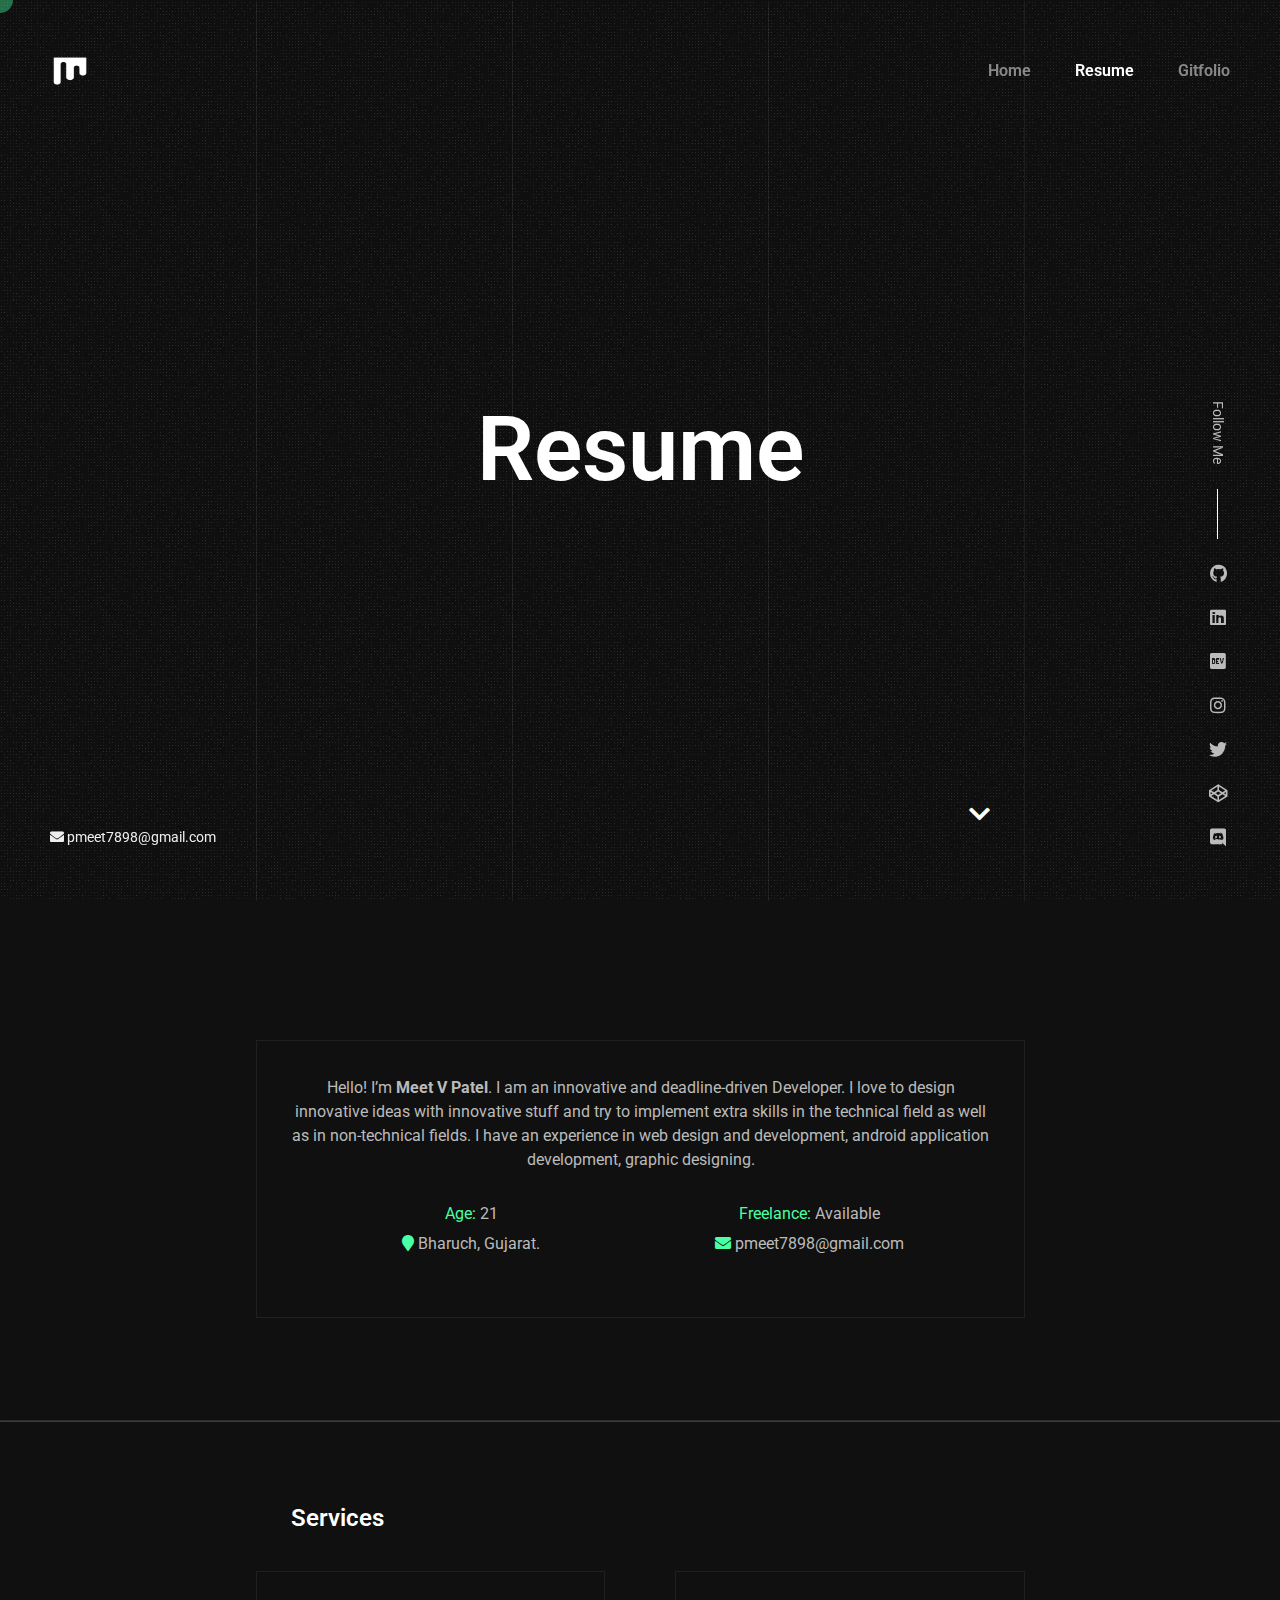
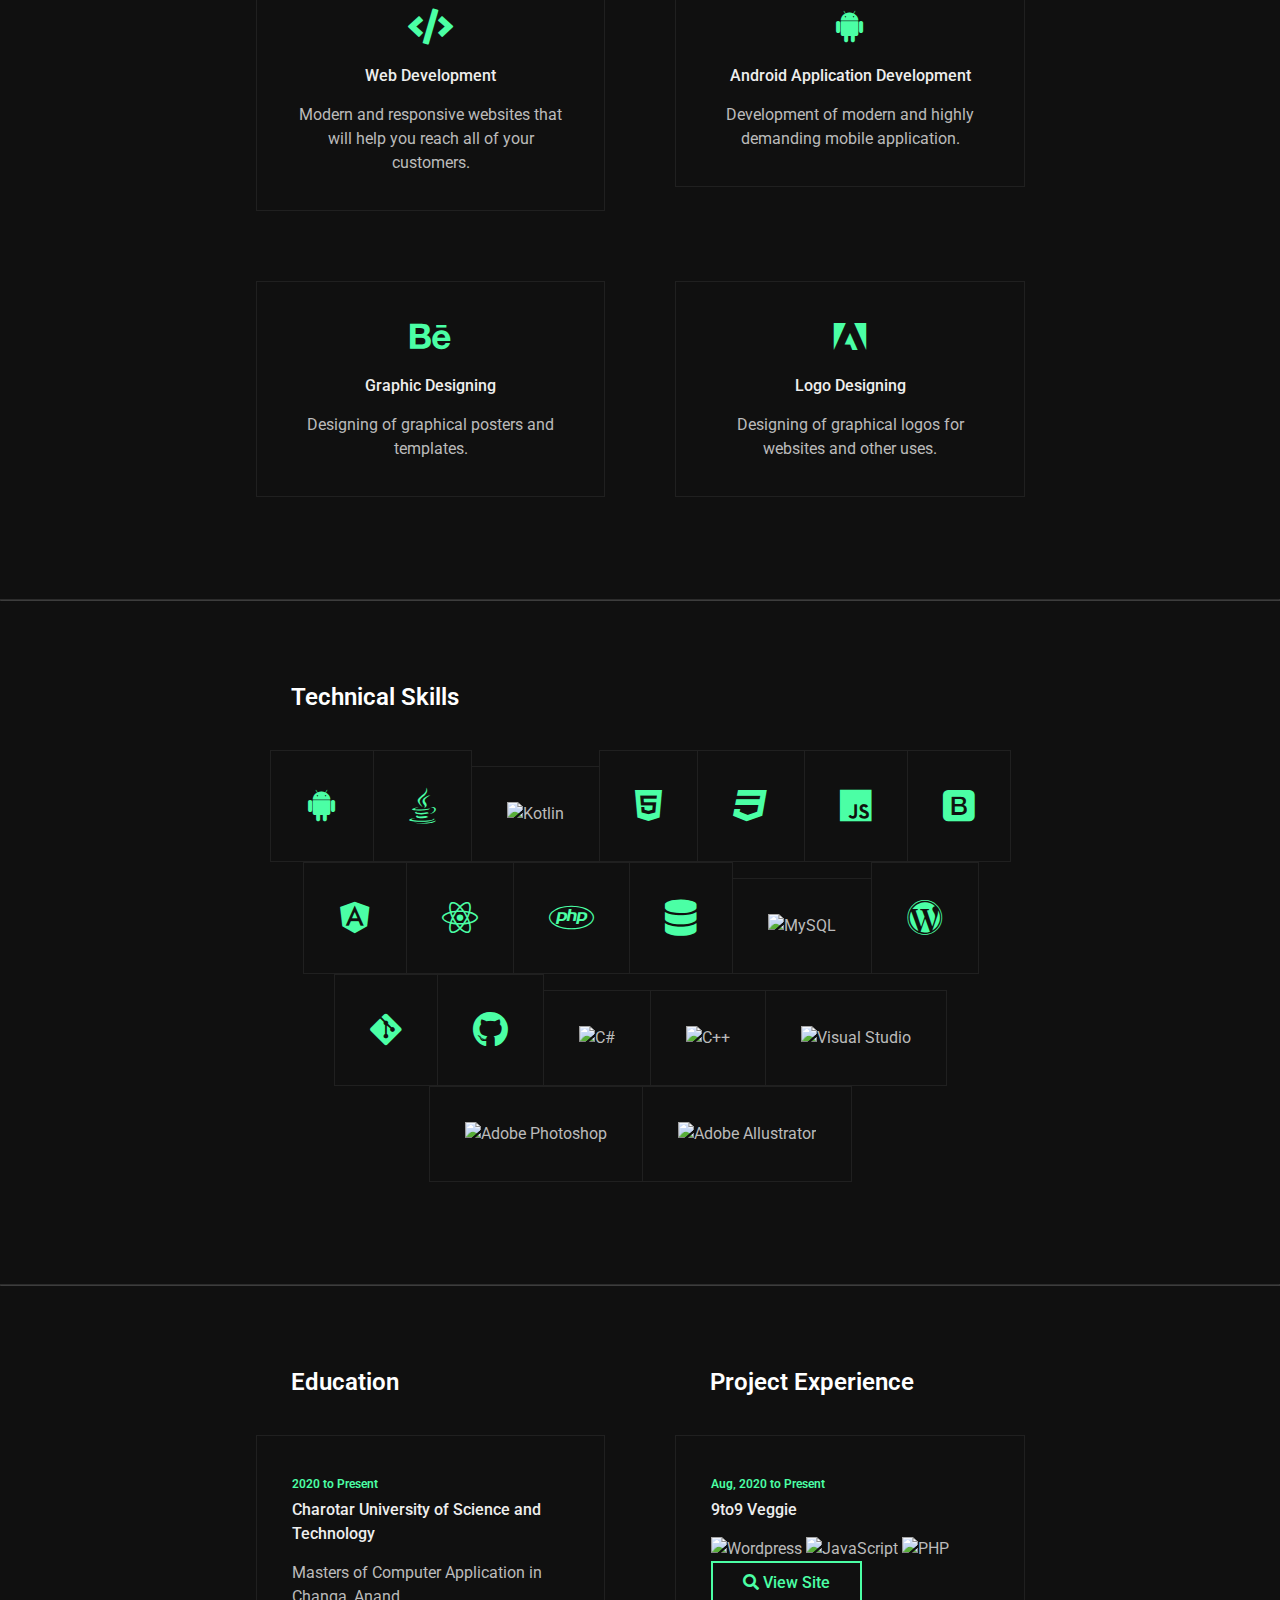
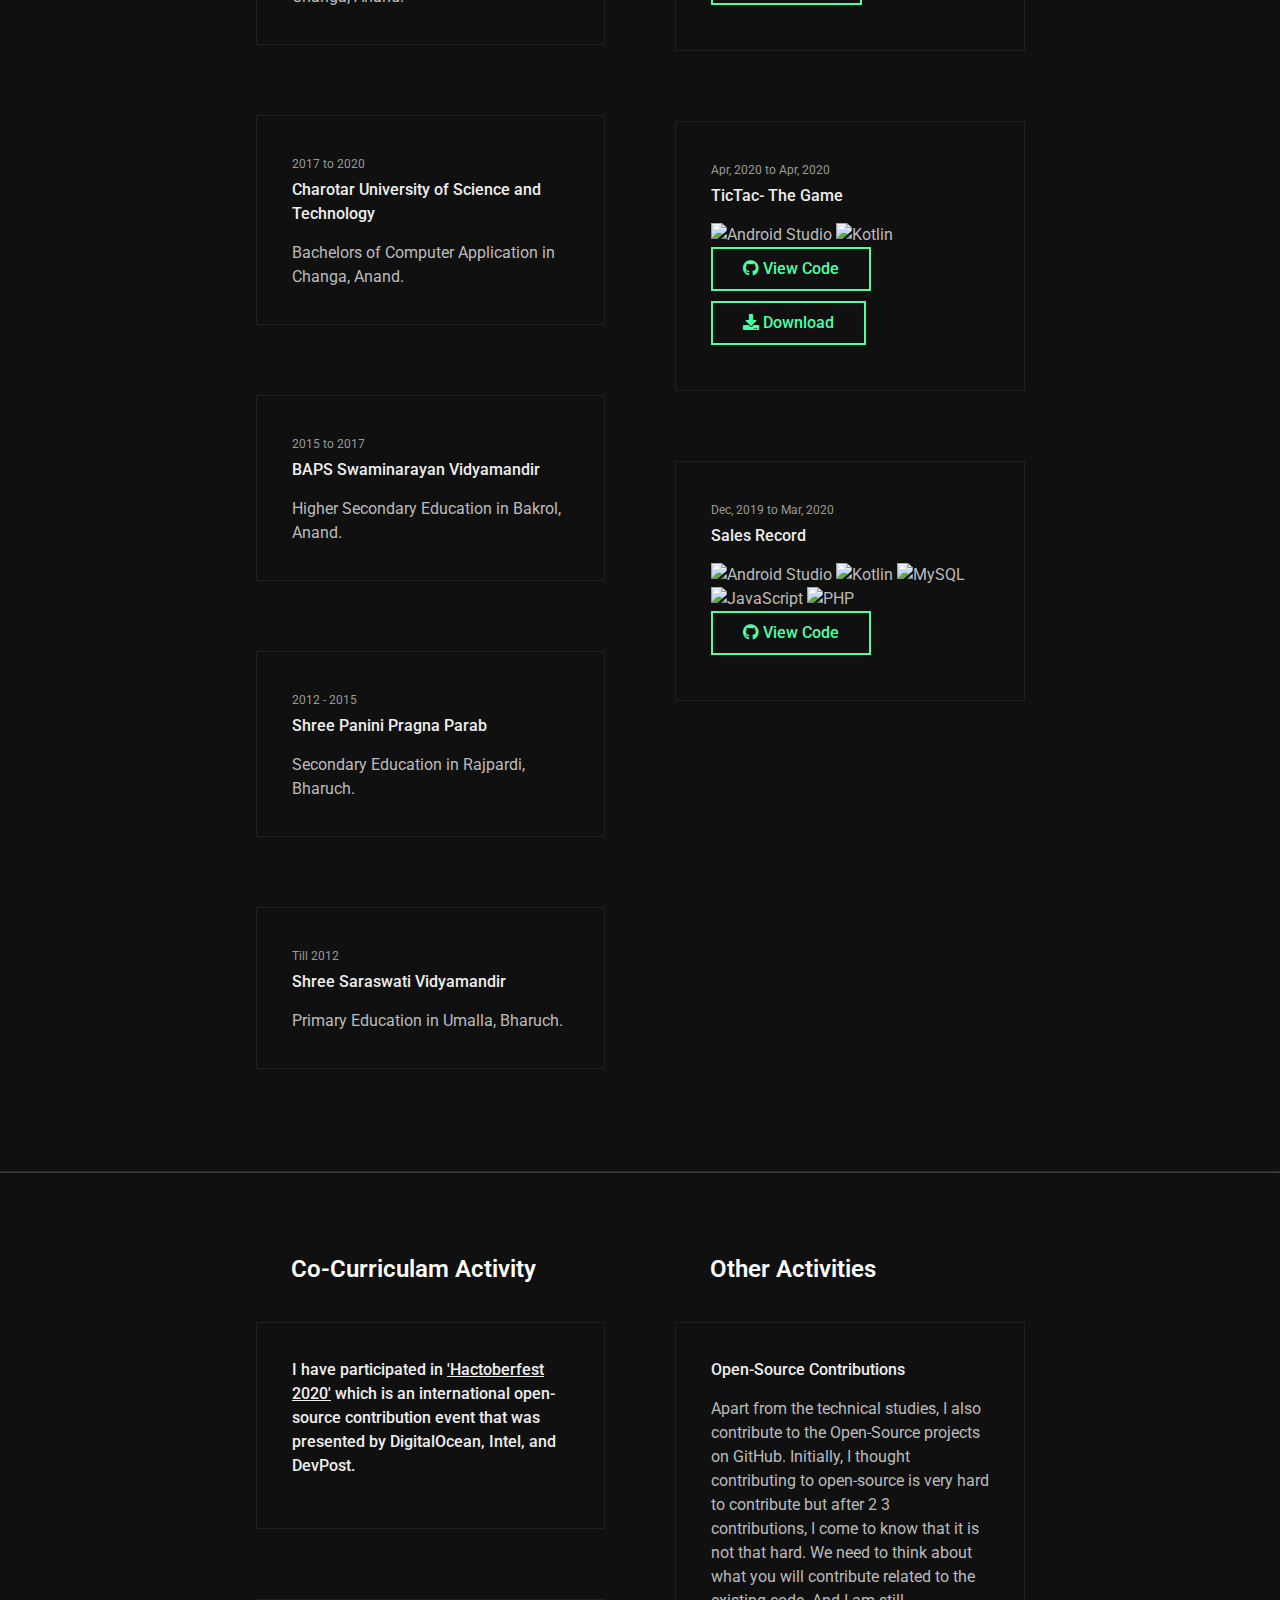
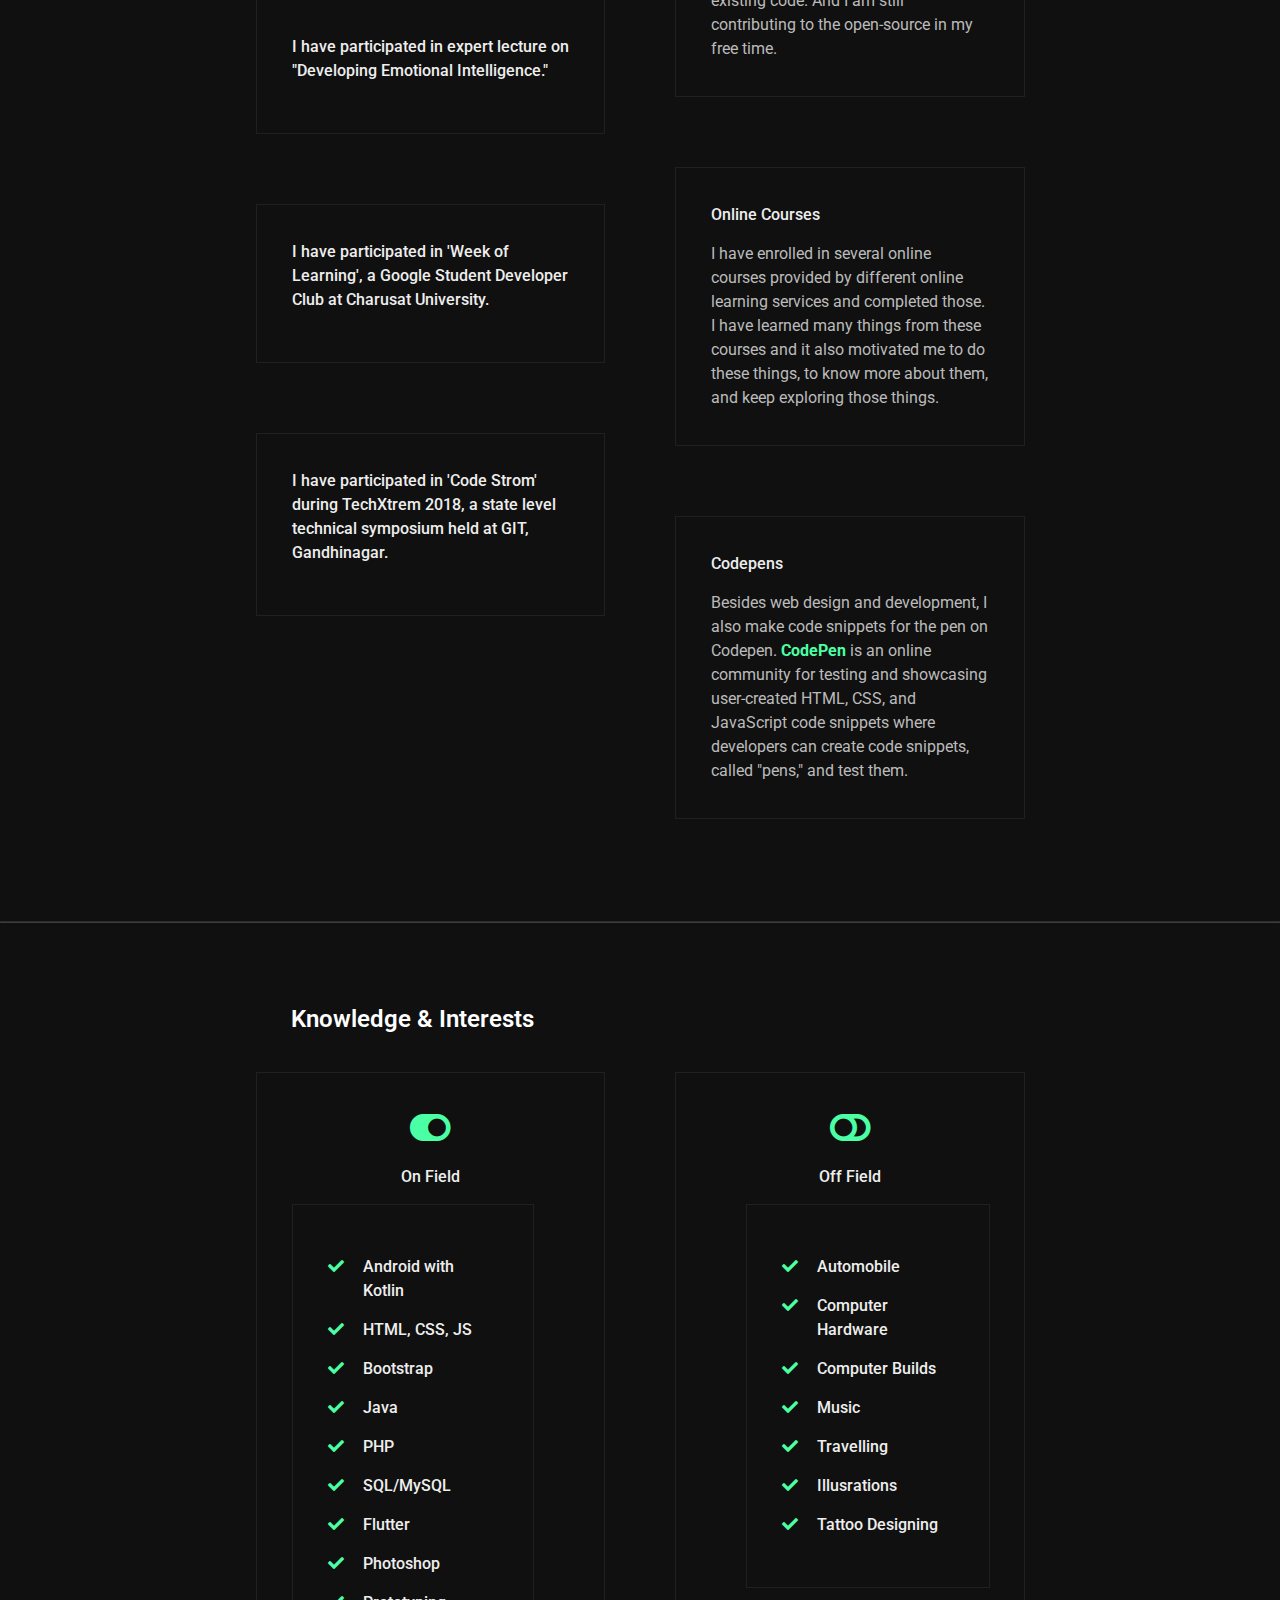
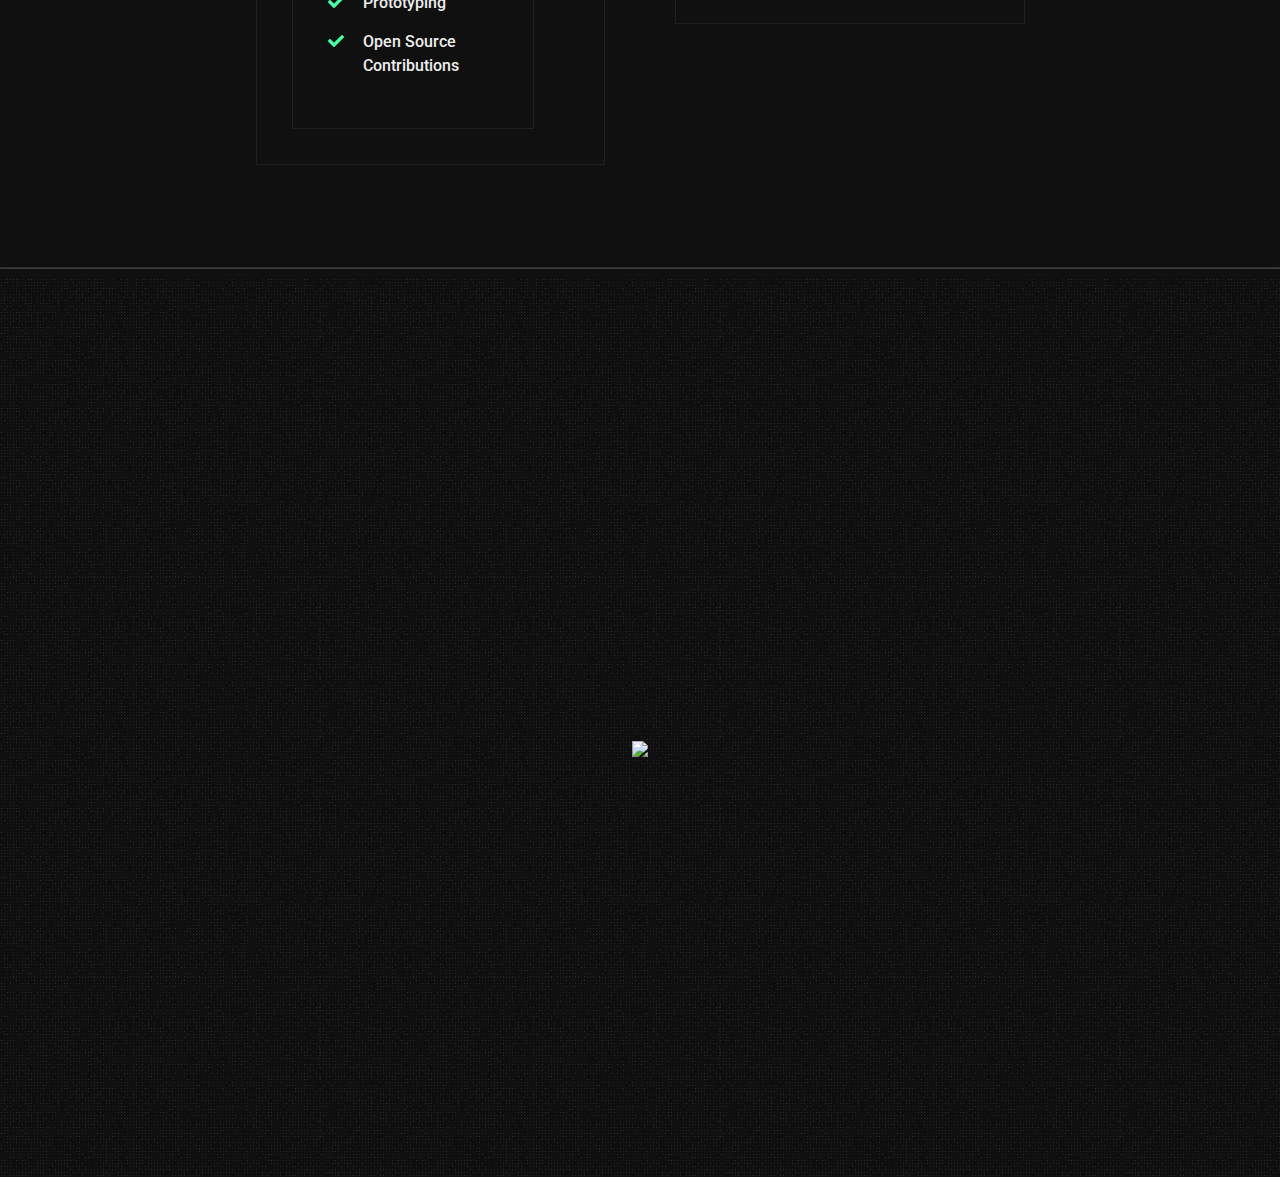
==== commit c8ddc17e: ""Made change in Socail media list"" ====
--- a/works.html
+++ b/works.html
@@ -9,7 +9,7 @@
 	<meta name="author" content="Meet V Patel" />
 
 	<!-- Title -->
-	<link rel="icon" href="img/main.png" type="image/icon type">	
+	<link rel="icon" href="img/main_logo.png" type="image/icon type">	
 	<title>Meet V Patel | Fullstack Developer | Android Developer</title>
 	
 	<!-- Fonts -->
@@ -21,15 +21,14 @@
 	<link rel="stylesheet" href="css/style.css" />		
 	
 	<!-- Global site tag (gtag.js) - Google Analytics-->
-	<script>
+	
 		<!-- Google Tag Manager -->
 		<script>(function(w,d,s,l,i){w[l]=w[l]||[];w[l].push({'gtm.start':
 		new Date().getTime(),event:'gtm.js'});var f=d.getElementsByTagName(s)[0],
 		j=d.createElement(s),dl=l!='dataLayer'?'&l='+l:'';j.async=true;j.src=
 		'https://www.googletagmanager.com/gtm.js?id='+i+dl;f.parentNode.insertBefore(j,f);
 		})(window,document,'script','dataLayer','GTM-M337FMP');</script>
-		<!-- End Google Tag Manager -->
-	</script> 
+		<!-- End Google Tag Manager -->	
 	
 	<script>
     window.onload = () => {
@@ -39,7 +38,7 @@
   </script>
 </head>
 
-<body class="home-creative">
+<body class="home-creative">	
 	<!-- Google Tag Manager (noscript) -->
 	<noscript><iframe src="https://www.googletagmanager.com/ns.html?id=GTM-M337FMP"
 	height="0" width="0" style="display:none;visibility:hidden"></iframe></noscript>
@@ -58,7 +57,7 @@
 	</div>
 	
 	<!-- Container -->
-	<div class="container">
+	<div class="container">		
 		<!-- Cursor -->
 		<div class="cursor-follower"></div>
 		<!-- Header -->
@@ -85,7 +84,10 @@
 								</li>
 								<li class="menu-item current-menu-item">
 									<a href="works.html">Resume</a>									
-								</li>																
+								</li>	
+								<li class="menu-item">
+									<a href="gitpage.html">Gitfolio</a>									
+								</li>															
 							</ul>
 						</div>
 					</div>
@@ -192,6 +194,89 @@
 								<div class="text">Designing of graphical logos for websites and other uses.</div>
 							</div>
 						</div>
+					</div>
+
+					<div class="clear"></div>
+				</div>
+			</div>
+
+			<br><hr style="opacity:0.2">
+			<!-- Section Tech Skills -->
+			<div class="section service" id="section-services">
+				<div class="content">
+					<!-- title -->
+					<div class="title">
+						<div class="title_inner">Technical Skills</div>
+					</div>
+					<!-- service items -->
+					<div class="service-items" style="background-color: ;margin-top:20px;">
+						<div class="service-co">                     
+							<div class="service-item content-box" style="display: inline-block;">
+								<span class="icon fab fa-android" title="Android"></span>
+							</div>
+							<div class="service-item content-box" style="display: inline-block;">
+								<span class="icon fab fa-java" title="Java"></span>
+							</div> 
+							<div class="service-item content-box" style="display: inline-block;">
+								<span><img src="https://img.icons8.com/ios-filled/33/4bffa5/kotlin.png" title="Kotlin"/></span>
+							</div> 
+		
+							<div class="service-item content-box" style="display: inline-block;">
+								<span class="icon fab fa-html5" title="HTML"></span>
+							</div>
+							<div class="service-item content-box" style="display: inline-block;">
+								<span class="icon fab fa-css3" title="CSS"></span>                          
+							</div> 
+							<div class="service-item content-box" style="display: inline-block;">
+								<span class="icon fab fa-js" title="JavaScript"></span>
+							</div>
+							<div class="service-item content-box" style="display: inline-block;">
+								<span class="icon fab fa-bootstrap" title="Bootstrap"></span>
+							</div>
+							<div class="service-item content-box" style="display: inline-block;">
+								<span class="icon fab fa-angular" title="AngularJS"></span>
+							</div> 
+							<div class="service-item content-box" style="display: inline-block;">
+								<span class="icon fab fa-react" title="React Native"></span>                            
+							</div> 
+							
+							<div class="service-item content-box" style="display: inline-block;">
+								<span class="icon fab fa-php" title="PHP"></span>   
+							</div> 
+							<div class="service-item content-box" style="display: inline-block;">
+								<span class="icon fas fa-database" title="SQL"></span>
+							</div>
+							<div class="service-item content-box" style="display: inline-block;">
+								<span><img src="https://img.icons8.com/ios/33/4bffa5/mysql-logo.png" title="MySQL"/></span>                        
+							</div>
+							 <div class="service-item content-box" style="display: inline-block;">
+								<span class="icon fab fa-wordpress" title="Wordpress"></span>                          
+							</div> 
+		
+							<div class="service-item content-box" style="display: inline-block;">
+								<span class="icon fab fa-git-alt" title="Git"></span>   
+							</div> 
+							<div class="service-item content-box" style="display: inline-block;">
+								<span class="icon fab fa-github" title="Github"></span>
+							</div> 
+																	
+							<div class="service-item content-box" style="display: inline-block;">
+								<span><img src="https://img.icons8.com/ios-filled/33/4bffa5/c-sharp-logo.png" title="C#"/></span>
+							</div>  
+							<div class="service-item content-box" style="display: inline-block;">
+								<span><img src="https://img.icons8.com/ios-filled/33/4bffa5/c-plus-plus-logo.png" title="C++"/></span>
+							</div> 
+							<div class="service-item content-box" style="display: inline-block;">
+								<span><img src="https://img.icons8.com/ios-filled/33/4bffa5/visual-studio-logo.png" title="Visual Studio"/></span>
+							</div>                                                  
+		
+							<div class="service-item content-box" style="display: inline-block;">
+								<span><img src="https://img.icons8.com/metro/33/4bffa5/adobe-photoshop.png" title="Adobe Photoshop"/></span>
+							</div> 
+							<div class="service-item content-box" style="display: inline-block;">
+								<span><img src="https://img.icons8.com/metro/33/4bffa5/adobe-illustrator.png" title="Adobe Allustrator"/></span>
+							</div>  
+						</div>												
 					</div>
 
 					<div class="clear"></div>
@@ -233,7 +318,7 @@
 									<div class="name">Shree Panini Pragna Parab</div>
 									<div class="text">Secondary Education in Rajpardi, Bharuch.</div>
 								</div>
-
+		
 								<div class="resume-item content-box">
 									<div class="date">Till 2012</div>
 									<div class="name">Shree Saraswati Vidyamandir</div>
@@ -252,8 +337,16 @@
 								<div class="resume-item content-box active">
 									<div class="date">Aug, 2020 to Present</div>
 									<div class="name">9to9 Veggie</div>
-									<div class="text">9to9veggie.in is a website to provide service of vegetable home delivery. It is like BigBasket and other groceries home delivery service but in this service, users have to place the order before 9 pm and the very next morning, the customer got the delivery of the vegetables. It is a website for a startup.
-									</div>
+									<div class="text">
+										<div>                                  
+											<span><img src="https://img.icons8.com/ios-filled/30/FFFFFF/wordpress.png" title="Wordpress"/></span> 
+											<span><img src="https://img.icons8.com/ios-filled/30/FFFFFF/javascript.png" title="JavaScript"/></span> 
+											<span><img src="https://img.icons8.com/ios-filled/30/FFFFFF/php-logo.png" title="PHP"/></span> 
+										</div>										
+									</div>                            
+									<!--div class="text">
+										9to9veggie.in is a website to provide service of vegetable home delivery. It is like BigBasket and other groceries home delivery service but in this service, users have to place the order before 9 pm and the very next morning, the customer got the delivery of the vegetables. It is a website for a startup.
+									</div-->
 									<a href="http://www.9to9veggie.in/" target="blank" class="btn hover-animated">
 										<span class="circle"></span>
 										<span class="lnk"><i class="fas fa-search"></i> View Site</span>
@@ -263,11 +356,17 @@
 								<div class="resume-item content-box">
 									<div class="date">Apr, 2020 to Apr, 2020</div>
 									<div class="name">TicTac- The Game</div>
-									<div class="text"> This application is for android devices only. Tic Tac Toe is also known as Zero & Cross.
+									<div class="text">
+										<div>                                  
+											<span><img src="https://img.icons8.com/ios-filled/30/FFFFFF/android-os.png" title="Android Studio"/></span> 
+											<span><img src="https://img.icons8.com/ios-filled/30/FFFFFF/kotlin.png" title="Kotlin"/></span> 
+										</div>									
+									</div>                            
+									<!--div class="text"> This application is for android devices only. Tic Tac Toe is also known as Zero & Cross.
 									When I was in school, I had played this game a lot in my free time and sometimes during classes too. So I decided that I should make an app for this game and I did. So I can play this game. Here's the game you installed.
 									It is a tricky board game for a single player who will compete with a computer player and which required a high level of intelligence to won against a computer player. And I can also bet you that you could not beat the computer player. 
-									</div>
-									<a href="https://github.com/meetxpress/Tic_Tac_Toe.git" target="blank" class="btn hover-animated">
+									</div-->
+									<a href="https://github.com/meetxpress/Tic_Tac_Toe.git" target="blank" class="btn hover-animated" >
 										<span class="circle"></span>
 										<span class="lnk"><i class="fab fa-github"></i> View Code</span>
 									</a>
@@ -280,11 +379,20 @@
 								<div class="resume-item content-box">
 									<div class="date">Dec, 2019 to Mar, 2020</div>
 									<div class="name">Sales Record</div>
-									<div class="text"> Sales Record is an Android Mobile Application to record the daily as well as monthly tasks of a mobile shop employee.
+									<div class="text">
+										<div>                                  
+											<span><img src="https://img.icons8.com/ios-filled/30/FFFFFF/android-os.png" title="Android Studio"/></span> 
+											<span><img src="https://img.icons8.com/ios-filled/30/FFFFFF/kotlin.png" title="Kotlin"/></span> 
+											<span><img src="https://img.icons8.com/ios-filled/30/FFFFFF/mysql-logo.png" title="MySQL"/></span> 
+											<span><img src="https://img.icons8.com/ios-filled/30/FFFFFF/javascript.png" title="JavaScript"/></span> 
+											<span><img src="https://img.icons8.com/ios-filled/30/FFFFFF/php-logo.png" title="PHP"/></span>
+										</div>									
+									</div>  									
+									<!--div class="text"> Sales Record is an Android Mobile Application to record the daily as well as monthly tasks of a mobile shop employee.
 									The tasks such as punch attendance, submit and view routine tasks, view target, view salary, attendance and other reports.
 									Proposed system will have the automatic attendance filling feature which will reduce the limitation of existing system and improve the efficiency of work.
 									Employee doesn’t require any other applications to use additional features. 
-									</div>
+									</div-->
 									<a href="https://github.com/meetxpress/SalesRecord-v1.0.0.git" target="blank" class="btn hover-animated">
 										<span class="circle"></span>
 										<span class="lnk"><i class="fab fa-github"></i> View Code</span>
@@ -308,6 +416,13 @@
 							</div>							
 							<!-- resume items -->
 							<div class="resume-items">
+								<div class="resume-item content-box">
+									<div class="name">I have participated in 
+										<a href="https://hacktoberfest.digitalocean.com/" target="_blank">'Hactoberfest 2020'</a> 
+										which is an international open-source contribution event that was presented by DigitalOcean, Intel, and DevPost.
+									</div>
+								</div>
+
 								<div class="resume-item content-box active">									
 									<div class="name">I have participated in expert lecture on "Developing Emotional Intelligence."</div>								
 								</div>
@@ -318,7 +433,7 @@
 								
 								<div class="resume-item content-box">
 									<div class="name">I have participated in 'Code Strom' during TechXtrem 2018, a state level technical symposium held at GIT, Gandhinagar.</div>
-								</div>	
+								</div>																
 							</div>
 						</div>	
 
@@ -330,6 +445,13 @@
 							<!-- resume items -->
 							<div class="resume-items">
 								<div class="resume-item content-box active">									
+									<div class="name">Open-Source Contributions</div>
+									<div class="text">
+										Apart from the technical studies, I also contribute to the Open-Source projects on GitHub. Initially, I thought contributing to open-source is very hard to contribute but after 2 3 contributions, I come to know that it is not that hard. We need to think about what you will contribute related to the existing code. And I am still contributing to the open-source in my free time.
+									</div>
+								</div>
+
+								<div class="resume-item content-box active">									
 									<div class="name">Online Courses</div>
 									<div class="text">I have enrolled in several online courses provided by different online learning services and completed those. I have learned many things from these courses and it also motivated me to do these things, to know more about them, and keep exploring those things.</div>
 								</div>
@@ -339,10 +461,9 @@
 									<div class="text">Besides web design and development, I also make code snippets for the pen on Codepen. 
 									<a href="https://codepen.io/" class="active" target="_blank" style="color: #4bffa5; text-decoration:none"><strong>CodePen</strong></a>
 									is an online community for testing and showcasing user-created HTML, CSS, and JavaScript code snippets where developers can create code snippets, called "pens," and test them.	</div>
-								</div>								
-							</div>
-						</div>	
-						
+								</div>															
+							</div>
+						</div>							
 					</div>					
 				</div>
 			</div>
@@ -389,6 +510,9 @@
 										</li>
 										<li> 
 											<div class="name">Prototyping</div>
+										</li>
+										<li> 
+											<div class="name">Open Source Contributions</div>
 										</li>										
 									</ul>
 								</div>
@@ -443,7 +567,7 @@
 					<div class="vertical-center">
 						<div class="started-content">							
 							<h1 class="h-title">																	
-								<a href="index.html"><img src="img/main.png" style="widht:300px;height:325px"/></a>
+								<a href="index.html"><img src="img/main_logo.png" style="max-width:100%;"/></a>
 							</h1>							
 						</div>
 					</div>
@@ -468,19 +592,21 @@
 					<a target="_blank" href="https://linkedin.com/in/meetxpress/">
 						<span class="icon fab fa-linkedin"></span>
 					</a>
+					<a target="_blank" href="https://dev.to/meetxpress">
+						<i class="icon fab fa-dev"></i>
+					</a>
 					<a target="_blank" href="https://instagram.com/meetxpress/">
 						<span class="icon fab fa-instagram"></span>
 					</a>
 					<a target="_blank" href="https://twitter.com/kuchbhimeet/">
 						<span class="icon fab fa-twitter"></span>
-					</a>
-					<a target="_blank" href="https://snapchat.com/add/m_mv99/">
-						<span class="icon fab fa-snapchat-ghost"></span>
-					</a>
+					</a>					
 					<a target="_blank" href="https://codepen.io/meetxpress">
 						<span class="icon fab fa-codepen"></span>
 					</a>
-					
+					<a target="_blank" href="https://discord.com/channels/760386959255797811">
+						<span class="icon fab fa-discord"></span>
+					</a>					
 				</div>
 			</div>
 			<div class="clear"></div>
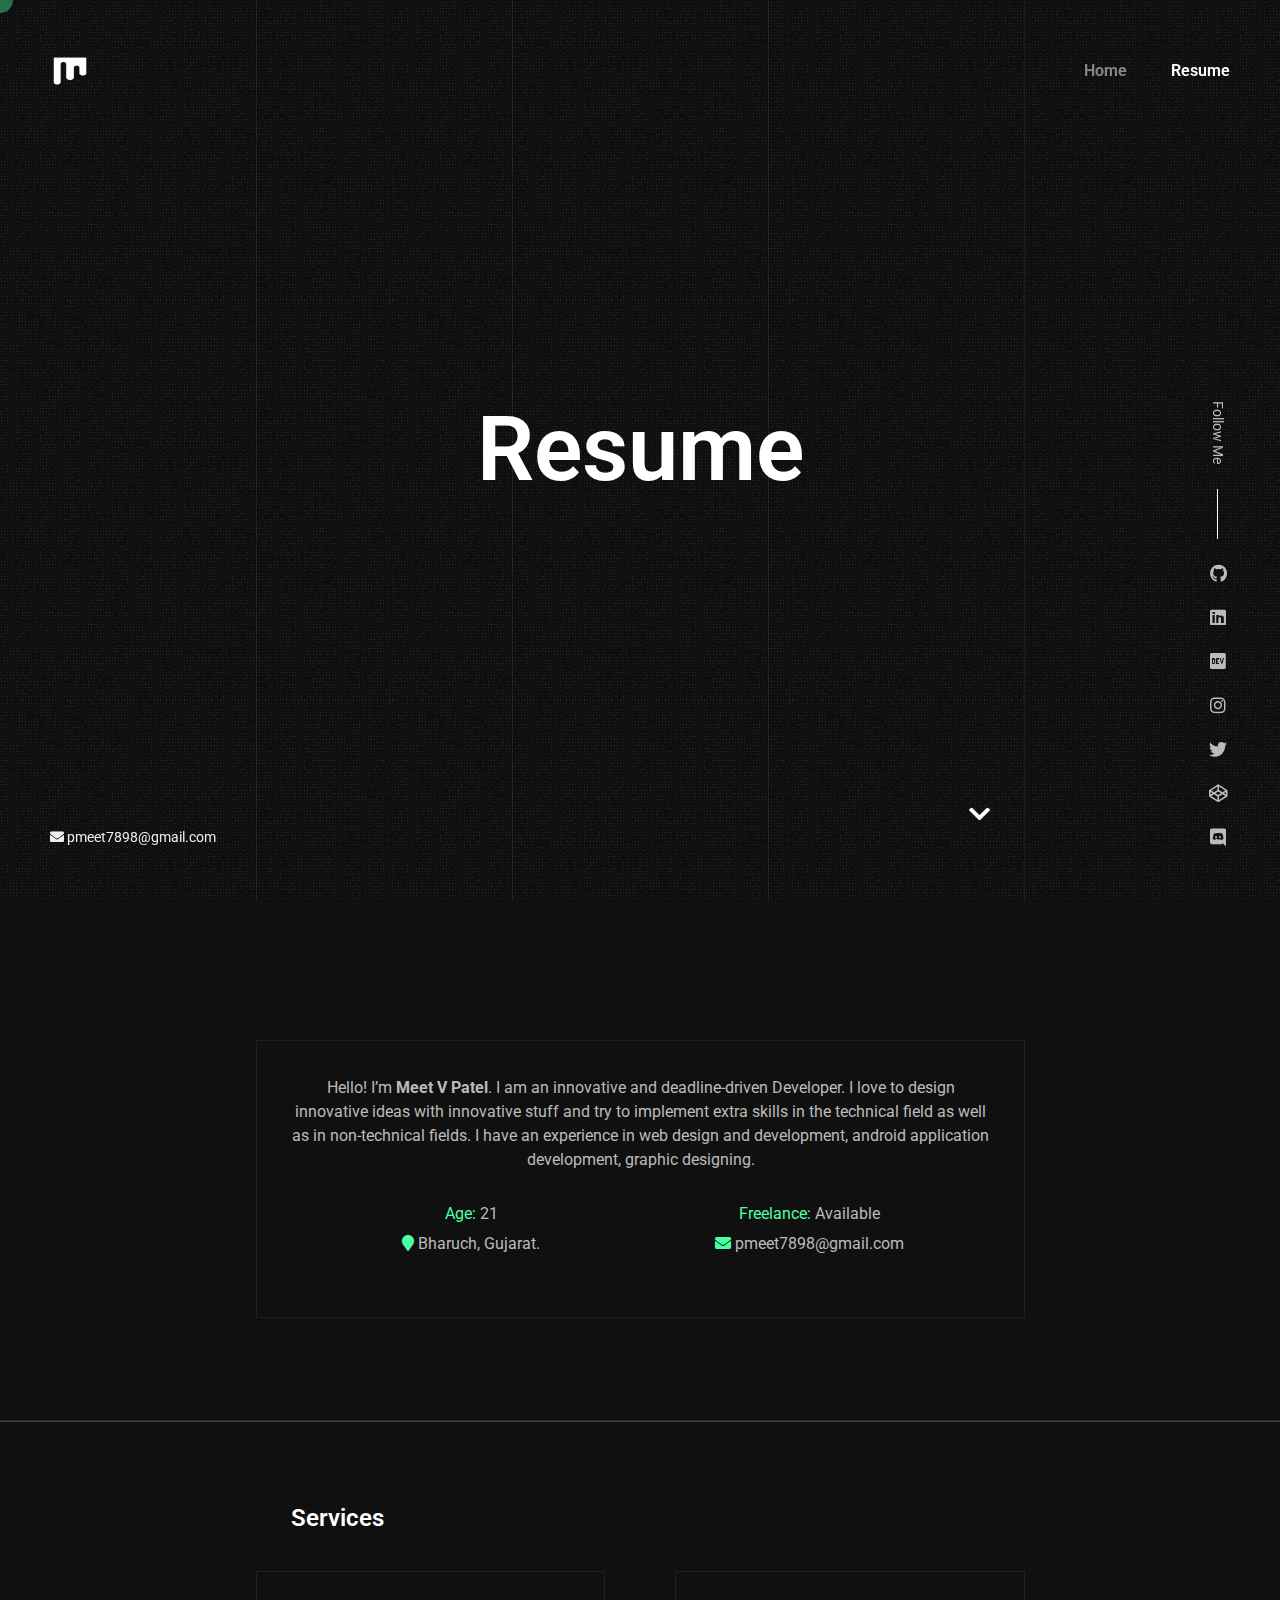
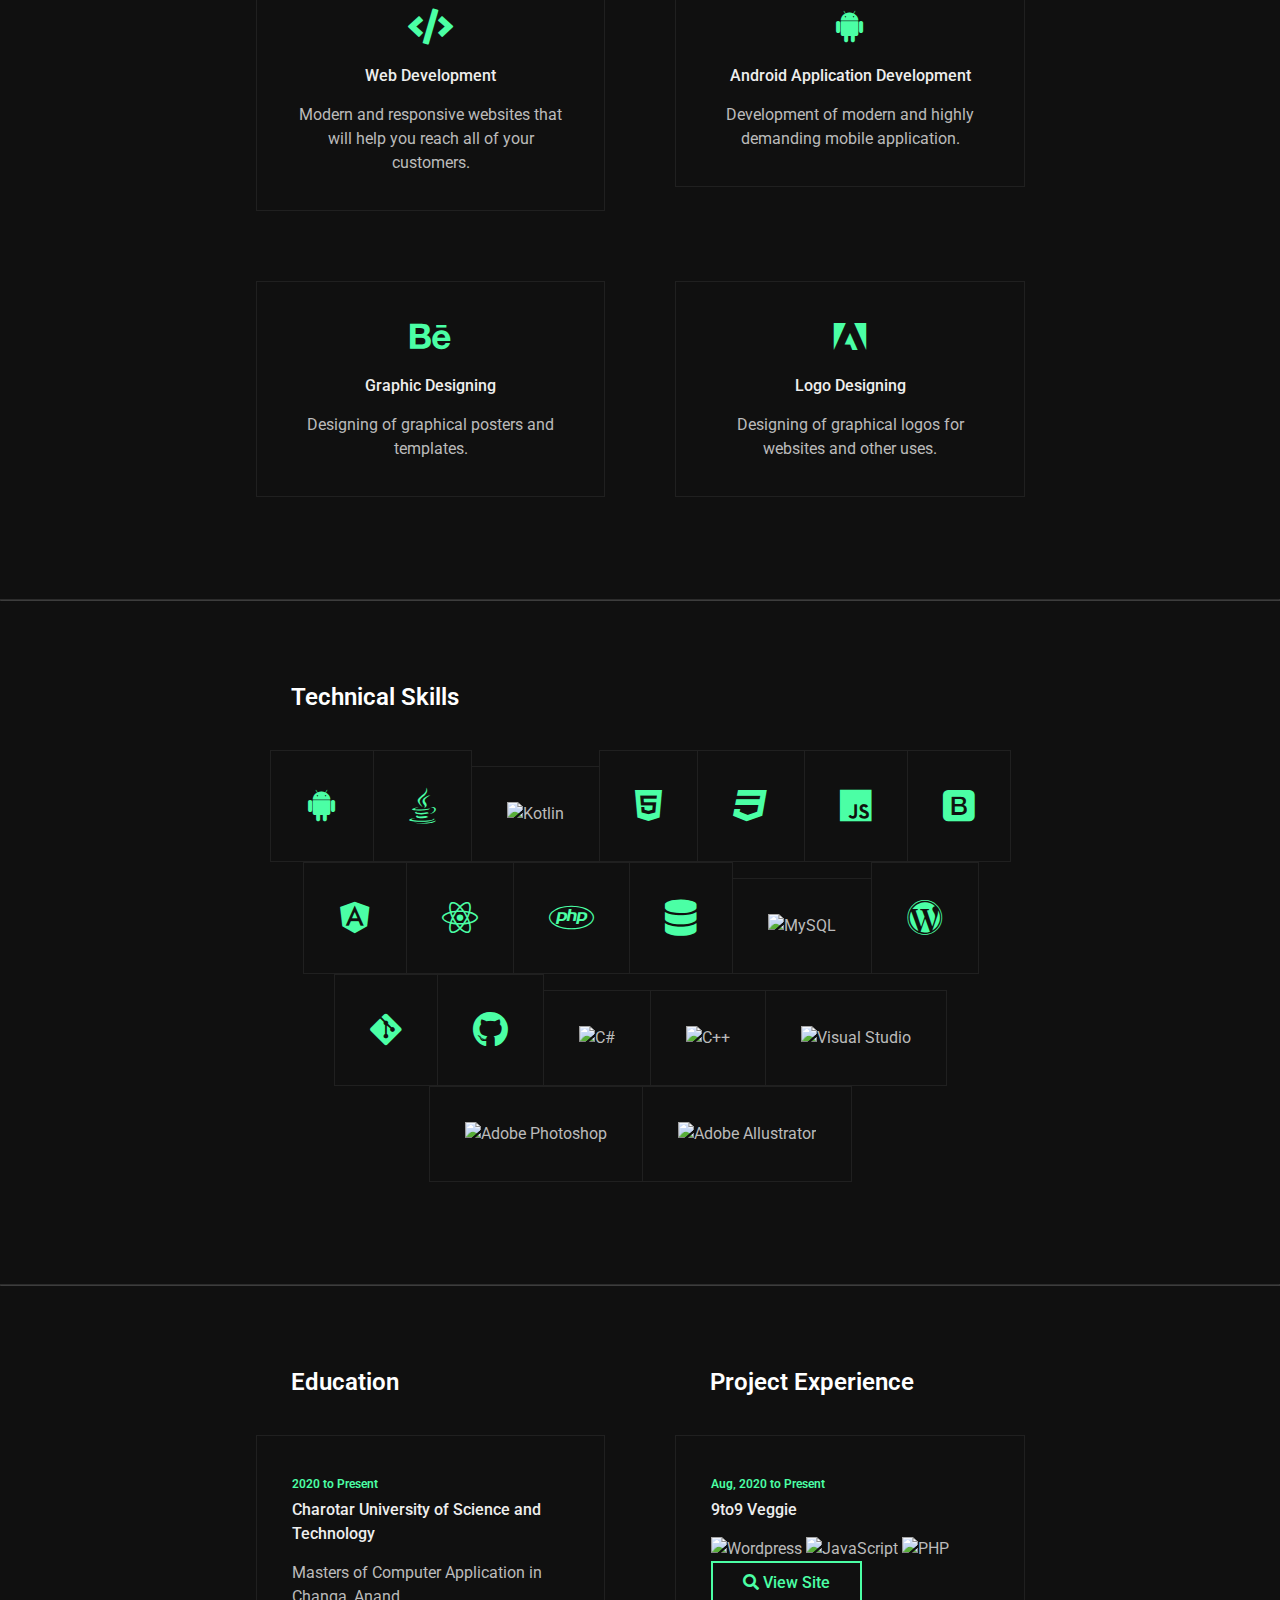
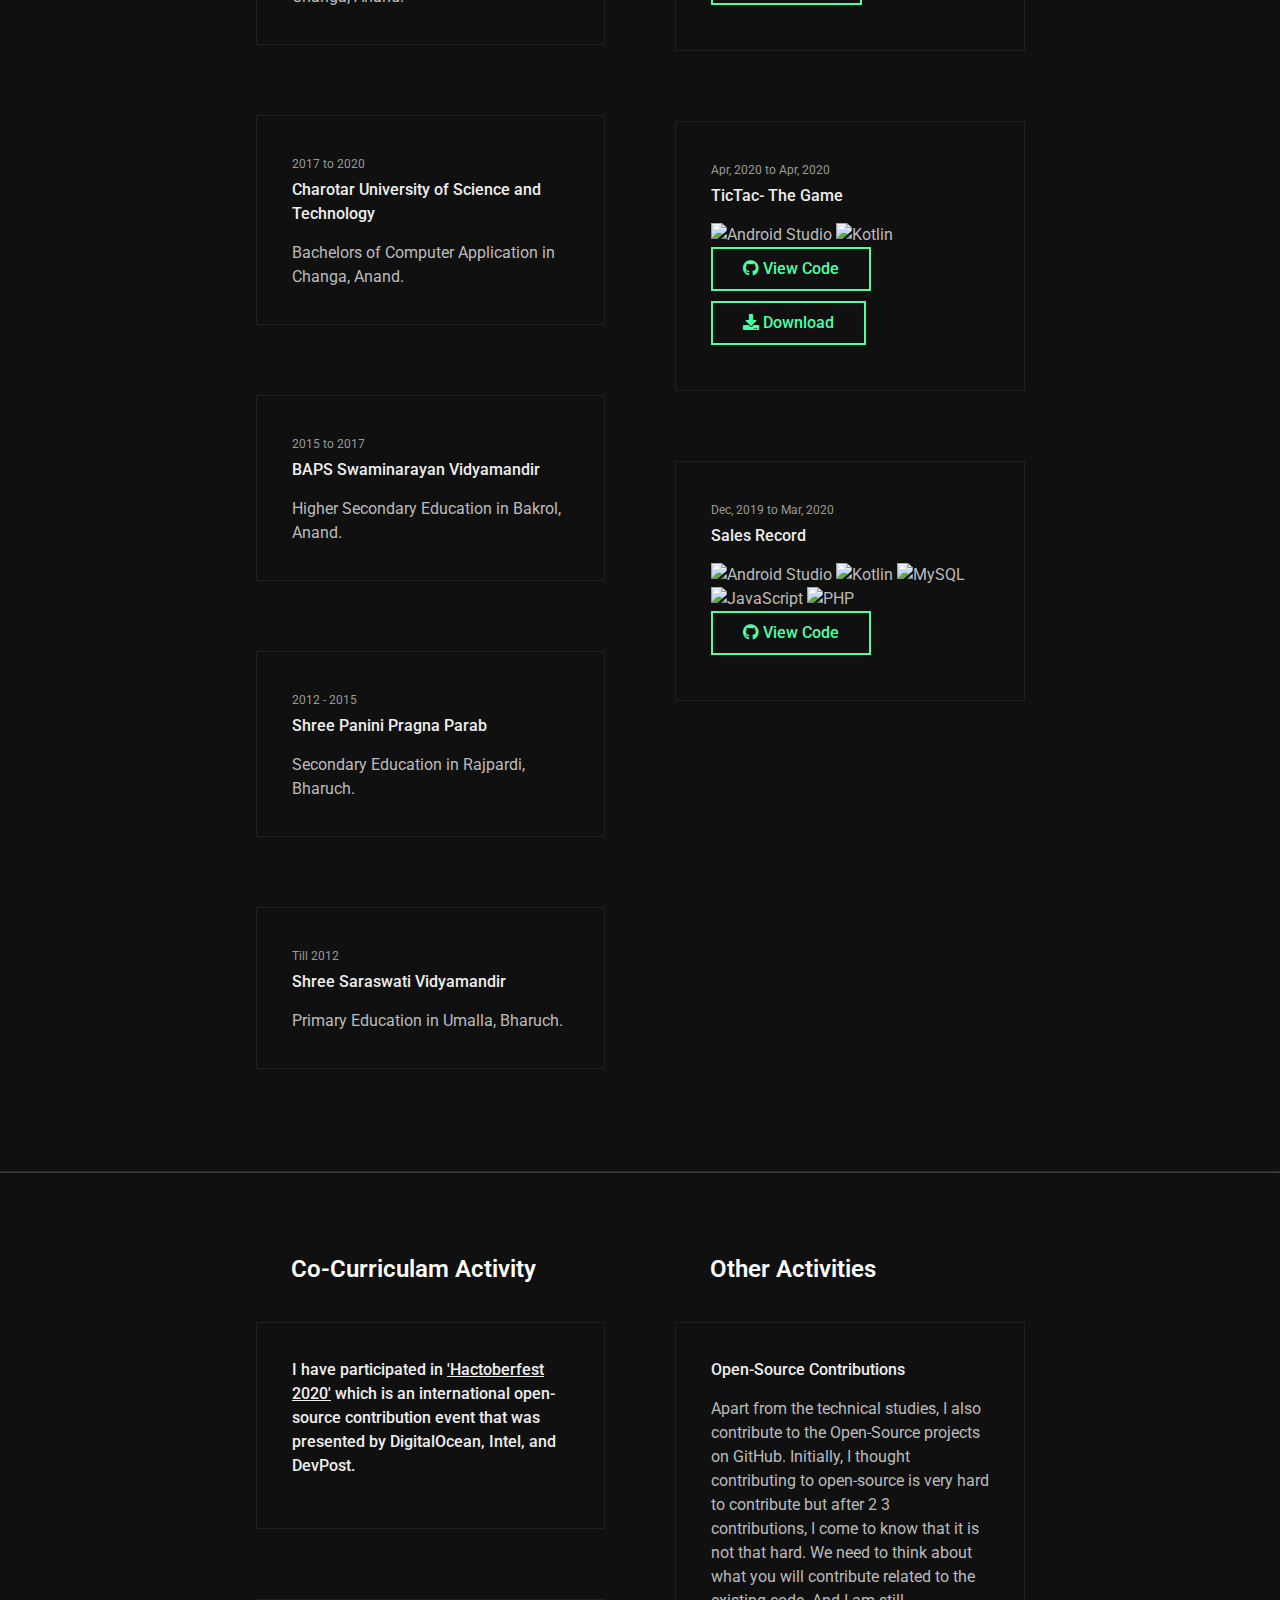
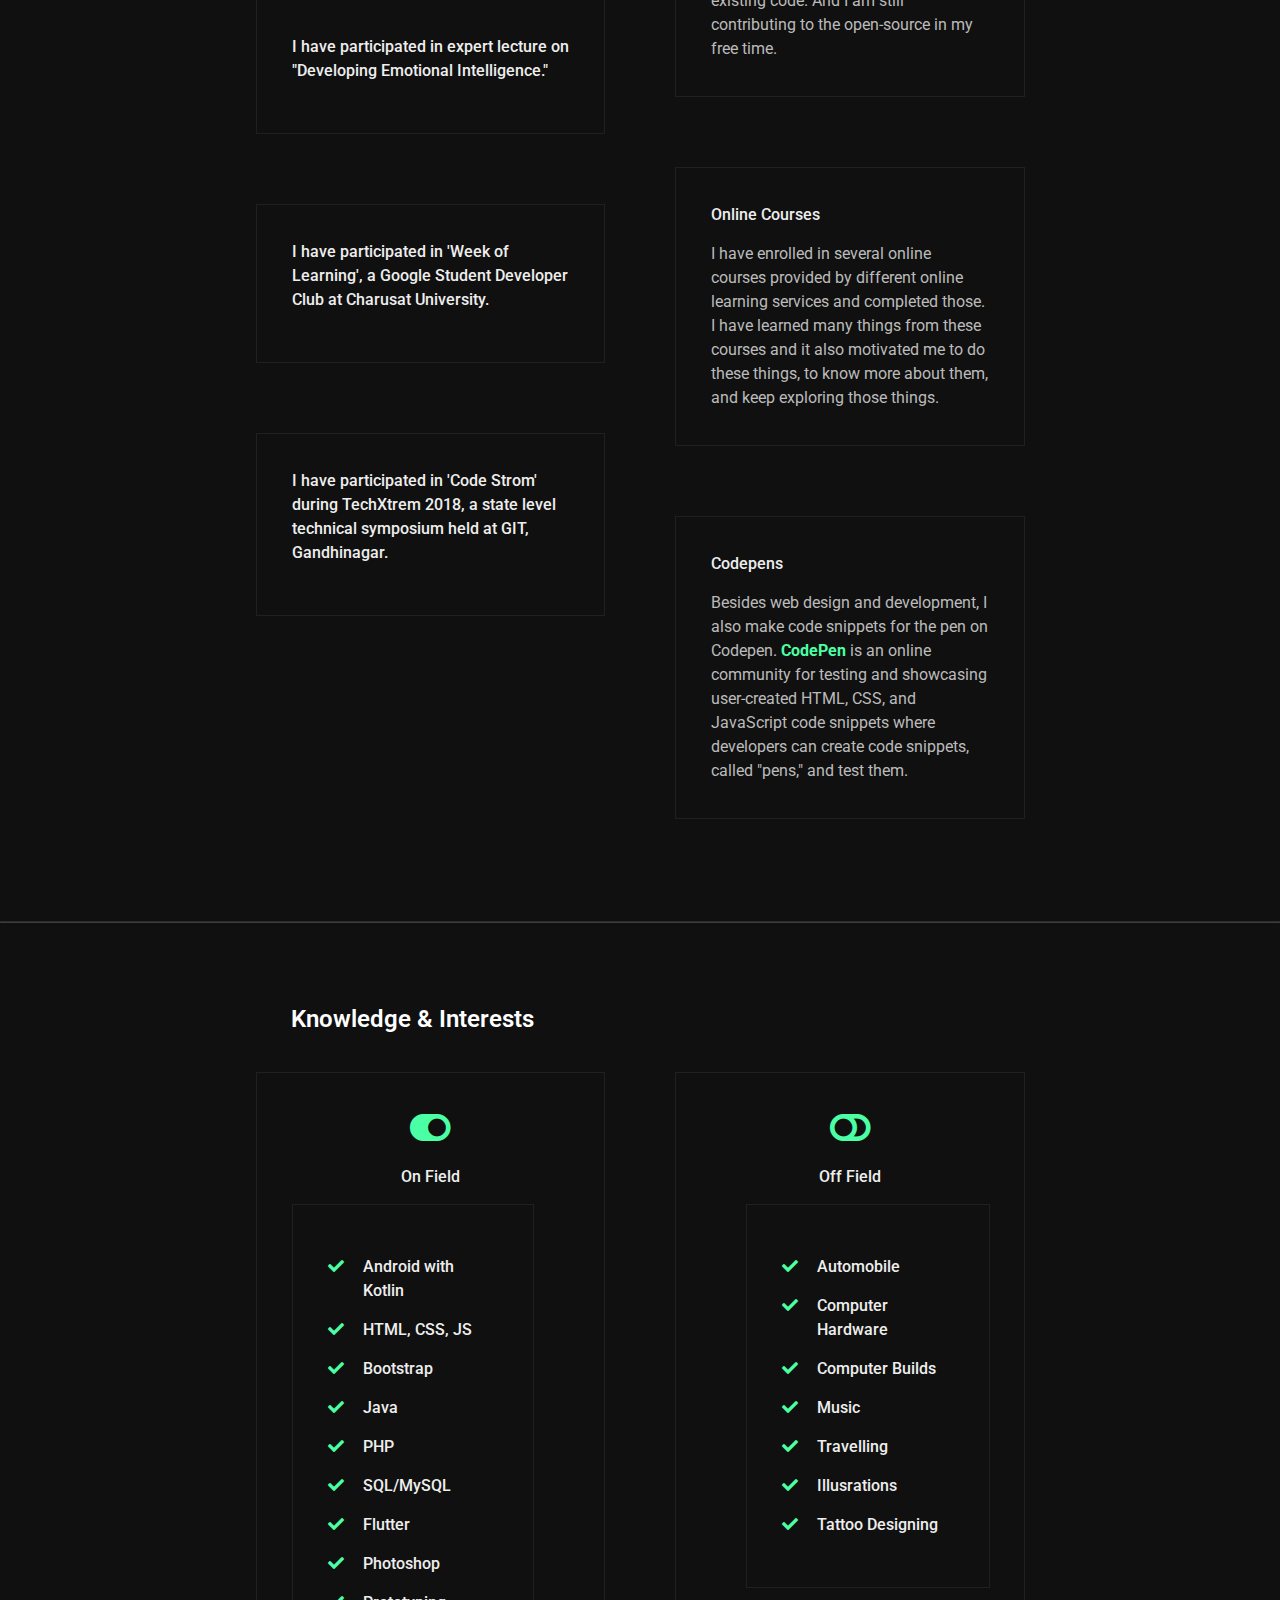
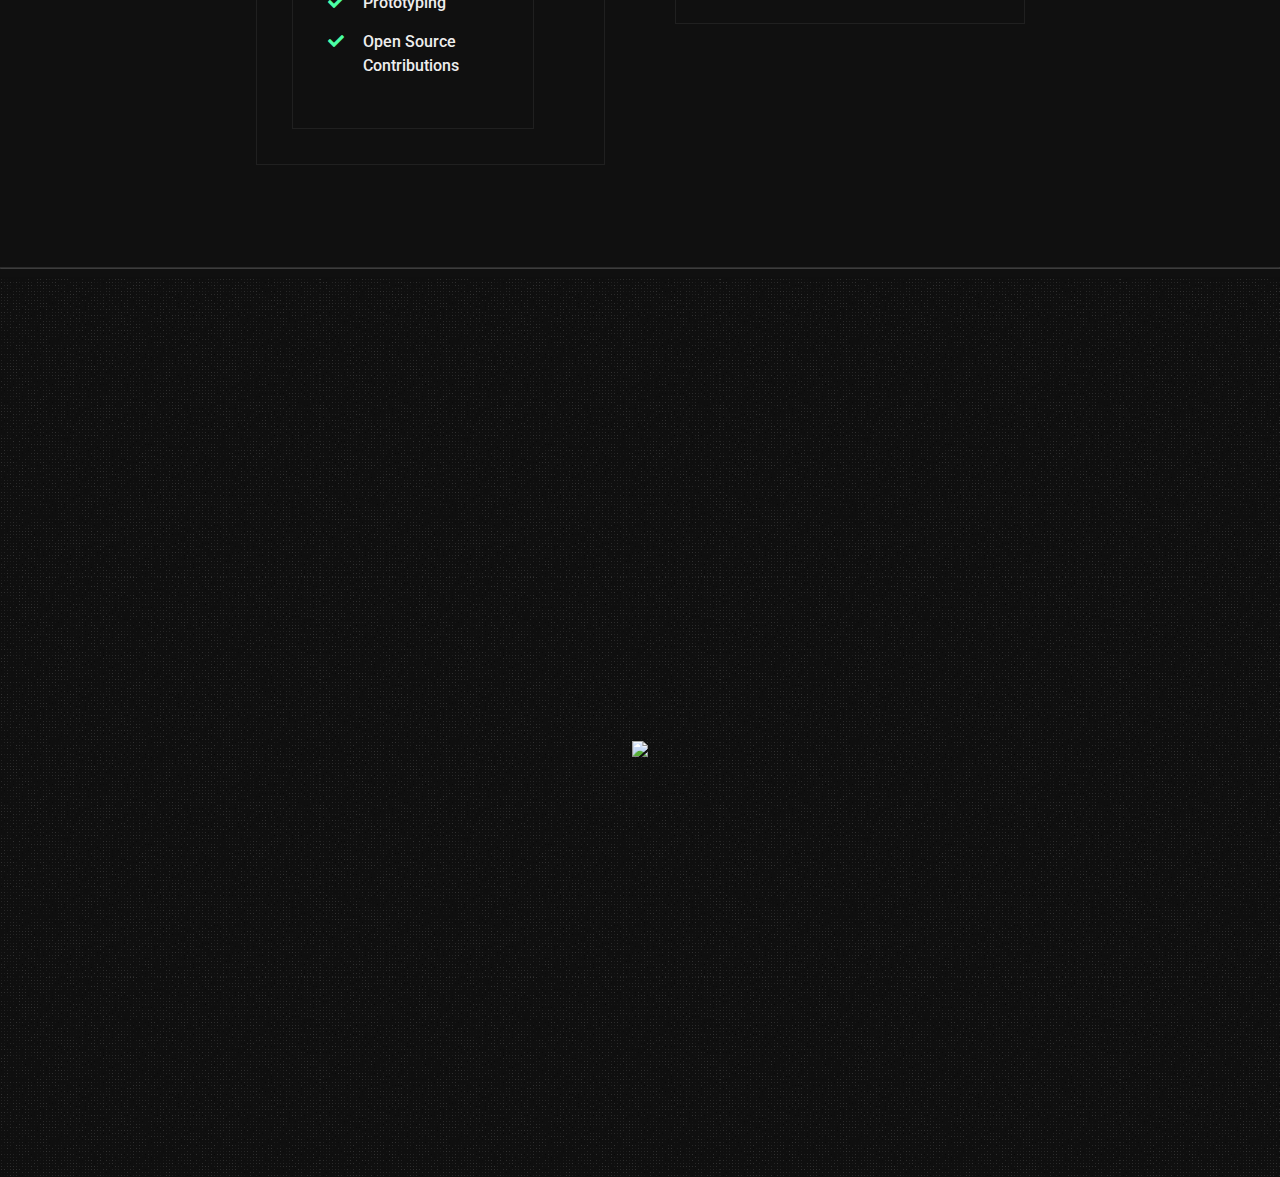
==== commit 167a52e5: "Changes" ====
--- a/works.html
+++ b/works.html
@@ -1,629 +1,706 @@
 <!doctype html>
 <html lang="en-US">
+
 <head>
-	<!-- Meta -->
-	<meta charset="UTF-8">
-	<meta name="viewport" content="width=device-width, initial-scale=1, maximum-scale=1" />
-	<meta name="description" content="CV & Resume Template" />
-	<meta name="keywords" content="vcard, resposnive, resume, personal, card, cv, cvio, portfolio" />
-	<meta name="author" content="Meet V Patel" />
-
-	<!-- Title -->
-	<link rel="icon" href="img/main_logo.png" type="image/icon type">	
-	<title>Meet V Patel | Fullstack Developer | Android Developer</title>
-	
-	<!-- Fonts -->
-	<link href="https://fonts.googleapis.com/css?family=Roboto:100,100i,300,300i,400,400i,500,500i,700,700i,900,900i&display=swap&subset=cyrillic" rel="stylesheet">
-
-	<link rel="stylesheet" href="css/min-styles.css" />
-	<link rel="stylesheet" href="css/fontawesome.css" />
-	<link rel="stylesheet" href="css/brands.css" />
-	<link rel="stylesheet" href="css/style.css" />		
-	
-	<!-- Global site tag (gtag.js) - Google Analytics-->
-	
-		<!-- Google Tag Manager -->
-		<script>(function(w,d,s,l,i){w[l]=w[l]||[];w[l].push({'gtm.start':
-		new Date().getTime(),event:'gtm.js'});var f=d.getElementsByTagName(s)[0],
-		j=d.createElement(s),dl=l!='dataLayer'?'&l='+l:'';j.async=true;j.src=
-		'https://www.googletagmanager.com/gtm.js?id='+i+dl;f.parentNode.insertBefore(j,f);
-		})(window,document,'script','dataLayer','GTM-M337FMP');</script>
-		<!-- End Google Tag Manager -->	
-	
-	<script>
-    window.onload = () => {
-      let bannerNode = document.querySelector('[alt="www.000webhost.com"]').parentNode.parentNode;
-      bannerNode.parentNode.removeChild(bannerNode);
-    }
-  </script>
+    <!-- Meta -->
+    <meta charset="UTF-8">
+    <meta name="viewport" content="width=device-width, initial-scale=1, maximum-scale=1" />
+    <meta name="description" content="CV & Resume Template" />
+    <meta name="keywords" content="vcard, resposnive, resume, personal, card, cv, cvio, portfolio" />
+    <meta name="author" content="Meet V Patel" />
+
+    <!-- Title -->
+    <link rel="icon" href="img/main_logo.png" type="image/icon type">
+    <title>Meet V Patel | Fullstack Developer | Android Developer</title>
+
+    <!-- Fonts -->
+    <link
+        href="https://fonts.googleapis.com/css?family=Roboto:100,100i,300,300i,400,400i,500,500i,700,700i,900,900i&display=swap&subset=cyrillic"
+        rel="stylesheet">
+
+    <link rel="stylesheet" href="css/min-styles.css" />
+    <link rel="stylesheet" href="css/fontawesome.css" />
+    <link rel="stylesheet" href="css/brands.css" />
+    <link rel="stylesheet" href="css/style.css" />
+
+    <!-- Global site tag (gtag.js) - Google Analytics -->
+    <script async src="https://www.googletagmanager.com/gtag/js?id=G-10R3T7Q197"></script>
+    <script>
+        window.dataLayer = window.dataLayer || [];
+
+        function gtag() {
+            dataLayer.push(arguments);
+        }
+        gtag('js', new Date());
+
+        gtag('config', 'G-10R3T7Q197');
+    </script>
+    <!-- Google Tag Manager -->
+    <script>
+        (function (w, d, s, l, i) {
+            w[l] = w[l] || [];
+            w[l].push({
+                'gtm.start': new Date().getTime(),
+                event: 'gtm.js'
+            });
+            var f = d.getElementsByTagName(s)[0],
+                j = d.createElement(s),
+                dl = l != 'dataLayer' ? '&l=' + l : '';
+            j.async = true;
+            j.src =
+                'https://www.googletagmanager.com/gtm.js?id=' + i + dl;
+            f.parentNode.insertBefore(j, f);
+        })(window, document, 'script', 'dataLayer', 'GTM-M337FMP');
+    </script>
+    <!-- End Google Tag Manager -->
+
+    <script>
+        window.onload = () => {
+            let bannerNode = document.querySelector('[alt="www.000webhost.com"]').parentNode.parentNode;
+            bannerNode.parentNode.removeChild(bannerNode);
+        }
+    </script>
 </head>
 
-<body class="home-creative">	
-	<!-- Google Tag Manager (noscript) -->
-	<noscript><iframe src="https://www.googletagmanager.com/ns.html?id=GTM-M337FMP"
-	height="0" width="0" style="display:none;visibility:hidden"></iframe></noscript>
-	<!-- End Google Tag Manager (noscript) -->
-
-	<!-- Preloader -->
-	<div class="preloader">
-		<div class="centrize full-width">
-			<div class="vertical-center">
-				<div class="spinner">
-					<div class="double-bounce1"></div>
-					<div class="double-bounce2"></div>
-				</div>
-			</div>
-		</div>
-	</div>
-	
-	<!-- Container -->
-	<div class="container">		
-		<!-- Cursor -->
-		<div class="cursor-follower"></div>
-		<!-- Header -->
-		<header class="header">
-			<div class="head-top">
-				<!-- menu button -->
-				<a href="#" class="menu-btn"><span></span></a>
-				<!-- logo -->
-				<div class="logo hover-masks-logo">
-					<a href="index.html">
-						<span class="mask-lnk" style="font-size:19px">
-						<img src="img/main_logo.ico" style="width:40px; height:33px"/><strong></strong></span>
-						<span class="mask-lnk mask-lnk-hover"><strong>Meet V Patel.</strong></span>
-					</a>
-				</div>	
-				
-				<!-- top menu -->
-				<div class="top-menu hover-masks">
-					<div class="top-menu-nav">	
-						<div class="menu-topmenu-container">
-							<ul class="menu">
-								<li class="menu-item">
-									<a href="index.html">Home</a>									
-								</li>
-								<li class="menu-item current-menu-item">
-									<a href="works.html">Resume</a>									
-								</li>	
-								<li class="menu-item">
-									<a href="gitpage.html">Gitfolio</a>									
-								</li>															
-							</ul>
-						</div>
-					</div>
-				</div>
-			</div>
-		</header>
-		
-		<!-- Wrapper -->
-		<div class="wrapper">
-			<!-- Section Started -->
-			<div class="section started section-title" id="section-started">
-				<!-- background -->
-				<div class="video-bg">
-					<div class="video-bg-mask"></div>
-					<div class="video-bg-texture" id="grained_container"></div>
-				</div>
-				<!-- started content -->
-				<div class="centrize full-width">
-					<div class="vertical-center">
-						<div class="started-content">
-							<h1 class="h-title">Resume</h1>
-							<div class="h-subtitles">
-								<div class="h-subtitle typing-bread">
-									<p class="breadcrumbs">
-										<a href="index.html">Home</a> / Resume
-									</p>
-								</div>
-								<span class="typed-bread"></span>
-							</div>
-						</div>
-					</div>
-				</div>
-				<!-- mosue button -->
-				<a href="#" class="mouse_btn" style="display: none;"><span class="icon fas fa-chevron-down"></span></a>
-			</div>
-			
-			<!-- Section About -->
-			<div class="section about" id="section-about">
-				<div class="content content-box">
-					<!-- image -->
-					<div class="image">
-						<img src="images/man2.jpg" alt="" />
-					</div>
-					<!-- desc -->
-					<div class="desc">
-						<p>
-							Hello! I’m <strong>Meet V Patel</strong>. 
-							I am an innovative and deadline-driven Developer. I love to design innovative ideas with innovative stuff and try to implement extra skills in the technical field as well as in non-technical fields. 
-							I have an experience in web design and development, android application development, graphic designing.
-						</p>
-						<div class="info-list">
-							<ul>
-								<li><strong>Age:</strong> 21</li>
-								<li><strong>Freelance:</strong> Available</li>
-								<li><strong><i class="fa fa-map-marker"></i></strong> Bharuch, Gujarat.</li>								
-								<li><strong><i class="fa fa-envelope"></i></strong> pmeet7898@gmail.com</li>
-							</ul>
-						</div>						
-					</div>
-
-					<div class="clear"></div>
-				</div>
-			</div>
-
-			<br><hr style="opacity:0.2">
-			<!-- Section Service -->
-			<div class="section service" id="section-services">
-				<div class="content">
-					<!-- title -->
-					<div class="title">
-						<div class="title_inner">Services</div>
-					</div>
-					<!-- service items -->
-					<div class="service-items">
-
-						<div class="service-col">
-							<div class="service-item content-box">
-								<div class="icon"><span class="fas fa-code"></span></div>
-								<div class="name">Web Development</div>
-								<div class="text">Modern and responsive websites that will help you reach all of your customers.</div>
-							</div>
-						</div>
-						
-						<div class="service-col">
-							<div class="service-item content-box">
-								<div class="icon"><span class="fab fa-android"></span></div>
-								<div class="name">Android Application Development</div>
-								<div class="text">Development of modern and highly demanding mobile application.</div>
-							</div>
-						</div>
-
-						<div class="service-col">
-							<div class="service-item content-box">
-								<div class="icon"><span class="fab fa-behance"></span></div>
-								<div class="name">Graphic Designing</div>
-								<div class="text">Designing of graphical posters and templates.</div>
-							</div>
-						</div>
-
-						<div class="service-col">
-							<div class="service-item content-box">
-								<div class="icon"><span class="fab fa-adobe"></span></div>
-								<div class="name">Logo Designing</div>
-								<div class="text">Designing of graphical logos for websites and other uses.</div>
-							</div>
-						</div>
-					</div>
-
-					<div class="clear"></div>
-				</div>
-			</div>
-
-			<br><hr style="opacity:0.2">
-			<!-- Section Tech Skills -->
-			<div class="section service" id="section-services">
-				<div class="content">
-					<!-- title -->
-					<div class="title">
-						<div class="title_inner">Technical Skills</div>
-					</div>
-					<!-- service items -->
-					<div class="service-items" style="background-color: ;margin-top:20px;">
-						<div class="service-co">                     
-							<div class="service-item content-box" style="display: inline-block;">
-								<span class="icon fab fa-android" title="Android"></span>
-							</div>
-							<div class="service-item content-box" style="display: inline-block;">
-								<span class="icon fab fa-java" title="Java"></span>
-							</div> 
-							<div class="service-item content-box" style="display: inline-block;">
-								<span><img src="https://img.icons8.com/ios-filled/33/4bffa5/kotlin.png" title="Kotlin"/></span>
-							</div> 
-		
-							<div class="service-item content-box" style="display: inline-block;">
-								<span class="icon fab fa-html5" title="HTML"></span>
-							</div>
-							<div class="service-item content-box" style="display: inline-block;">
-								<span class="icon fab fa-css3" title="CSS"></span>                          
-							</div> 
-							<div class="service-item content-box" style="display: inline-block;">
-								<span class="icon fab fa-js" title="JavaScript"></span>
-							</div>
-							<div class="service-item content-box" style="display: inline-block;">
-								<span class="icon fab fa-bootstrap" title="Bootstrap"></span>
-							</div>
-							<div class="service-item content-box" style="display: inline-block;">
-								<span class="icon fab fa-angular" title="AngularJS"></span>
-							</div> 
-							<div class="service-item content-box" style="display: inline-block;">
-								<span class="icon fab fa-react" title="React Native"></span>                            
-							</div> 
-							
-							<div class="service-item content-box" style="display: inline-block;">
-								<span class="icon fab fa-php" title="PHP"></span>   
-							</div> 
-							<div class="service-item content-box" style="display: inline-block;">
-								<span class="icon fas fa-database" title="SQL"></span>
-							</div>
-							<div class="service-item content-box" style="display: inline-block;">
-								<span><img src="https://img.icons8.com/ios/33/4bffa5/mysql-logo.png" title="MySQL"/></span>                        
-							</div>
-							 <div class="service-item content-box" style="display: inline-block;">
-								<span class="icon fab fa-wordpress" title="Wordpress"></span>                          
-							</div> 
-		
-							<div class="service-item content-box" style="display: inline-block;">
-								<span class="icon fab fa-git-alt" title="Git"></span>   
-							</div> 
-							<div class="service-item content-box" style="display: inline-block;">
-								<span class="icon fab fa-github" title="Github"></span>
-							</div> 
-																	
-							<div class="service-item content-box" style="display: inline-block;">
-								<span><img src="https://img.icons8.com/ios-filled/33/4bffa5/c-sharp-logo.png" title="C#"/></span>
-							</div>  
-							<div class="service-item content-box" style="display: inline-block;">
-								<span><img src="https://img.icons8.com/ios-filled/33/4bffa5/c-plus-plus-logo.png" title="C++"/></span>
-							</div> 
-							<div class="service-item content-box" style="display: inline-block;">
-								<span><img src="https://img.icons8.com/ios-filled/33/4bffa5/visual-studio-logo.png" title="Visual Studio"/></span>
-							</div>                                                  
-		
-							<div class="service-item content-box" style="display: inline-block;">
-								<span><img src="https://img.icons8.com/metro/33/4bffa5/adobe-photoshop.png" title="Adobe Photoshop"/></span>
-							</div> 
-							<div class="service-item content-box" style="display: inline-block;">
-								<span><img src="https://img.icons8.com/metro/33/4bffa5/adobe-illustrator.png" title="Adobe Allustrator"/></span>
-							</div>  
-						</div>												
-					</div>
-
-					<div class="clear"></div>
-				</div>
-			</div>
-			
-			<br><hr style="opacity:0.2">
-			<!-- Section Resume -->
-			<div class="section resume" id="section-history">
-				<div class="content">
-					<div class="cols">
-						<div class="col col-md">
-							<!-- title -->
-							<div class="title">
-								<div class="title_inner">Education</div>
-							</div>							
-							<!-- resume items -->
-							<div class="resume-items">
-								<div class="resume-item content-box active">
-									<div class="date">2020 to Present</div>
-									<div class="name"><a href="https://www.charusat.ac.in" target="_blank" style="text-decoration:none">Charotar University of Science and Technology</a></div>
-									<div class="text">Masters of Computer Application in Changa, Anand.</div>
-								</div>
-								
-								<div class="resume-item content-box">
-									<div class="date">2017 to 2020</div>
-									<div class="name"><a href="https://www.charusat.ac.in" target="_blank" style="text-decoration:none">Charotar University of Science and Technology</a></div>
-									<div class="text">Bachelors of Computer Application in Changa, Anand.</div>
-								</div>	
-								
-								<div class="resume-item content-box">
-									<div class="date">2015 to 2017</div>
-									<div class="name">BAPS Swaminarayan Vidyamandir</div>
-									<div class="text">Higher Secondary Education in Bakrol, Anand.</div>
-								</div>								
-																
-								<div class="resume-item content-box">
-									<div class="date">2012 - 2015</div>
-									<div class="name">Shree Panini Pragna Parab</div>
-									<div class="text">Secondary Education in Rajpardi, Bharuch.</div>
-								</div>
-		
-								<div class="resume-item content-box">
-									<div class="date">Till 2012</div>
-									<div class="name">Shree Saraswati Vidyamandir</div>
-									<div class="text">Primary Education  in Umalla, Bharuch.</div>
-								</div>															
-							</div>
-						</div>
-						
-						<div class="col col-md">
-							<!-- title -->
-							<div class="title">
-								<div class="title_inner">Project Experience</div>
-							</div>							
-							<!-- resume items -->
-							<div class="resume-items">								
-								<div class="resume-item content-box active">
-									<div class="date">Aug, 2020 to Present</div>
-									<div class="name">9to9 Veggie</div>
-									<div class="text">
-										<div>                                  
-											<span><img src="https://img.icons8.com/ios-filled/30/FFFFFF/wordpress.png" title="Wordpress"/></span> 
-											<span><img src="https://img.icons8.com/ios-filled/30/FFFFFF/javascript.png" title="JavaScript"/></span> 
-											<span><img src="https://img.icons8.com/ios-filled/30/FFFFFF/php-logo.png" title="PHP"/></span> 
-										</div>										
-									</div>                            
-									<!--div class="text">
+<body class="home-creative">
+    <!-- Google Tag Manager (noscript) -->
+    <noscript><iframe src="https://www.googletagmanager.com/ns.html?id=GTM-M337FMP" height="0" width="0"
+            style="display:none;visibility:hidden"></iframe></noscript>
+    <!-- End Google Tag Manager (noscript) -->
+
+    <!-- Preloader -->
+    <div class="preloader">
+        <div class="centrize full-width">
+            <div class="vertical-center">
+                <div class="spinner">
+                    <div class="double-bounce1"></div>
+                    <div class="double-bounce2"></div>
+                </div>
+            </div>
+        </div>
+    </div>
+
+    <!-- Container -->
+    <div class="container">
+        <!-- Cursor -->
+        <div class="cursor-follower"></div>
+        <!-- Header -->
+        <header class="header">
+            <div class="head-top">
+                <!-- menu button -->
+                <a href="#" class="menu-btn"><span></span></a>
+                <!-- logo -->
+                <div class="logo hover-masks-logo">
+                    <a href="home.html">
+                        <span class="mask-lnk" style="font-size:19px">
+                            <img src="img/main_logo.ico" style="width:40px; height:33px" /><strong></strong></span>
+                        <span class="mask-lnk mask-lnk-hover"><strong>Meet V Patel.</strong></span>
+                    </a>
+                </div>
+
+                <!-- top menu -->
+                <div class="top-menu hover-masks">
+                    <div class="top-menu-nav">
+                        <div class="menu-topmenu-container">
+                            <ul class="menu">
+                                <li class="menu-item">
+                                    <a href="home.html">Home</a>
+                                </li>
+                                <li class="menu-item current-menu-item">
+                                    <a href="works.html">Resume</a>
+                                </li>
+                                <!-- <li class="menu-item">
+                                    <a href="gitpage.html">Gitfolio</a>
+                                </li> -->
+                            </ul>
+                        </div>
+                    </div>
+                </div>
+            </div>
+        </header>
+
+        <!-- Wrapper -->
+        <div class="wrapper">
+            <!-- Section Started -->
+            <div class="section started section-title" id="section-started">
+                <!-- background -->
+                <div class="video-bg">
+                    <div class="video-bg-mask"></div>
+                    <div class="video-bg-texture" id="grained_container"></div>
+                </div>
+                <!-- started content -->
+                <div class="centrize full-width">
+                    <div class="vertical-center">
+                        <div class="started-content">
+                            <h1 class="h-title">Resume</h1>
+                            <div class="h-subtitles">
+                                <div class="h-subtitle typing-bread">
+                                    <p class="breadcrumbs">
+                                        <a href="home.html">Home</a> / Resume
+                                    </p>
+                                </div>
+                                <span class="typed-bread"></span>
+                            </div>
+                        </div>
+                    </div>
+                </div>
+                <!-- mosue button -->
+                <a href="#" class="mouse_btn" style="display: none;"><span class="icon fas fa-chevron-down"></span></a>
+            </div>
+
+            <!-- Section About -->
+            <div class="section about" id="section-about">
+                <div class="content content-box">
+                    <!-- image -->
+                    <div class="image">
+                        <img src="images/man2.jpg" alt="" />
+                    </div>
+                    <!-- desc -->
+                    <div class="desc">
+                        <p>
+                            Hello! I’m <strong>Meet V Patel</strong>. I am an innovative and deadline-driven Developer.
+                            I love to design innovative ideas with innovative stuff and try to implement extra skills in
+                            the technical field as well as in non-technical
+                            fields. I have an experience in web design and development, android application development,
+                            graphic designing.
+                        </p>
+                        <div class="info-list">
+                            <ul>
+                                <li><strong>Age:</strong> 21</li>
+                                <li><strong>Freelance:</strong> Available</li>
+                                <li><strong><i class="fa fa-map-marker"></i></strong> Bharuch, Gujarat.</li>
+                                <li><strong><i class="fa fa-envelope"></i></strong> pmeet7898@gmail.com</li>
+                            </ul>
+                        </div>
+                    </div>
+
+                    <div class="clear"></div>
+                </div>
+            </div>
+
+            <br>
+            <hr style="opacity:0.2">
+            <!-- Section Service -->
+            <div class="section service" id="section-services">
+                <div class="content">
+                    <!-- title -->
+                    <div class="title">
+                        <div class="title_inner">Services</div>
+                    </div>
+                    <!-- service items -->
+                    <div class="service-items">
+
+                        <div class="service-col">
+                            <div class="service-item content-box">
+                                <div class="icon"><span class="fas fa-code"></span></div>
+                                <div class="name">Web Development</div>
+                                <div class="text">Modern and responsive websites that will help you reach all of your
+                                    customers.
+                                </div>
+                            </div>
+                        </div>
+
+                        <div class="service-col">
+                            <div class="service-item content-box">
+                                <div class="icon"><span class="fab fa-android"></span></div>
+                                <div class="name">Android Application Development</div>
+                                <div class="text">Development of modern and highly demanding mobile application.</div>
+                            </div>
+                        </div>
+
+                        <div class="service-col">
+                            <div class="service-item content-box">
+                                <div class="icon"><span class="fab fa-behance"></span></div>
+                                <div class="name">Graphic Designing</div>
+                                <div class="text">Designing of graphical posters and templates.</div>
+                            </div>
+                        </div>
+
+                        <div class="service-col">
+                            <div class="service-item content-box">
+                                <div class="icon"><span class="fab fa-adobe"></span></div>
+                                <div class="name">Logo Designing</div>
+                                <div class="text">Designing of graphical logos for websites and other uses.</div>
+                            </div>
+                        </div>
+                    </div>
+
+                    <div class="clear"></div>
+                </div>
+            </div>
+
+            <br>
+            <hr style="opacity:0.2">
+            <!-- Section Tech Skills -->
+            <div class="section service" id="section-services">
+                <div class="content">
+                    <!-- title -->
+                    <div class="title">
+                        <div class="title_inner">Technical Skills</div>
+                    </div>
+                    <!-- service items -->
+                    <div class="service-items" style="background-color: ;margin-top:20px;">
+                        <div class="service-co">
+                            <div class="service-item content-box" style="display: inline-block;">
+                                <span class="icon fab fa-android" title="Android"></span>
+                            </div>
+                            <div class="service-item content-box" style="display: inline-block;">
+                                <span class="icon fab fa-java" title="Java"></span>
+                            </div>
+                            <div class="service-item content-box" style="display: inline-block;">
+                                <span><img src="https://img.icons8.com/ios-filled/33/4bffa5/kotlin.png"
+                                        title="Kotlin" /></span>
+                            </div>
+
+                            <div class="service-item content-box" style="display: inline-block;">
+                                <span class="icon fab fa-html5" title="HTML"></span>
+                            </div>
+                            <div class="service-item content-box" style="display: inline-block;">
+                                <span class="icon fab fa-css3" title="CSS"></span>
+                            </div>
+                            <div class="service-item content-box" style="display: inline-block;">
+                                <span class="icon fab fa-js" title="JavaScript"></span>
+                            </div>
+                            <div class="service-item content-box" style="display: inline-block;">
+                                <span class="icon fab fa-bootstrap" title="Bootstrap"></span>
+                            </div>
+                            <div class="service-item content-box" style="display: inline-block;">
+                                <span class="icon fab fa-angular" title="AngularJS"></span>
+                            </div>
+                            <div class="service-item content-box" style="display: inline-block;">
+                                <span class="icon fab fa-react" title="React Native"></span>
+                            </div>
+
+                            <div class="service-item content-box" style="display: inline-block;">
+                                <span class="icon fab fa-php" title="PHP"></span>
+                            </div>
+                            <div class="service-item content-box" style="display: inline-block;">
+                                <span class="icon fas fa-database" title="SQL"></span>
+                            </div>
+                            <div class="service-item content-box" style="display: inline-block;">
+                                <span><img src="https://img.icons8.com/ios/33/4bffa5/mysql-logo.png"
+                                        title="MySQL" /></span>
+                            </div>
+                            <div class="service-item content-box" style="display: inline-block;">
+                                <span class="icon fab fa-wordpress" title="Wordpress"></span>
+                            </div>
+
+                            <div class="service-item content-box" style="display: inline-block;">
+                                <span class="icon fab fa-git-alt" title="Git"></span>
+                            </div>
+                            <div class="service-item content-box" style="display: inline-block;">
+                                <span class="icon fab fa-github" title="Github"></span>
+                            </div>
+
+                            <div class="service-item content-box" style="display: inline-block;">
+                                <span><img src="https://img.icons8.com/ios-filled/33/4bffa5/c-sharp-logo.png"
+                                        title="C#" /></span>
+                            </div>
+                            <div class="service-item content-box" style="display: inline-block;">
+                                <span><img src="https://img.icons8.com/ios-filled/33/4bffa5/c-plus-plus-logo.png"
+                                        title="C++" /></span>
+                            </div>
+                            <div class="service-item content-box" style="display: inline-block;">
+                                <span><img src="https://img.icons8.com/ios-filled/33/4bffa5/visual-studio-logo.png"
+                                        title="Visual Studio" /></span>
+                            </div>
+
+                            <div class="service-item content-box" style="display: inline-block;">
+                                <span><img src="https://img.icons8.com/metro/33/4bffa5/adobe-photoshop.png"
+                                        title="Adobe Photoshop" /></span>
+                            </div>
+                            <div class="service-item content-box" style="display: inline-block;">
+                                <span><img src="https://img.icons8.com/metro/33/4bffa5/adobe-illustrator.png"
+                                        title="Adobe Allustrator" /></span>
+                            </div>
+                        </div>
+                    </div>
+
+                    <div class="clear"></div>
+                </div>
+            </div>
+
+            <br>
+            <hr style="opacity:0.2">
+            <!-- Section Resume -->
+            <div class="section resume" id="section-history">
+                <div class="content">
+                    <div class="cols">
+                        <div class="col col-md">
+                            <!-- title -->
+                            <div class="title">
+                                <div class="title_inner">Education</div>
+                            </div>
+                            <!-- resume items -->
+                            <div class="resume-items">
+                                <div class="resume-item content-box active">
+                                    <div class="date">2020 to Present</div>
+                                    <div class="name"><a href="https://www.charusat.ac.in" target="_blank"
+                                            style="text-decoration:none">Charotar University of Science and
+                                            Technology</a></div>
+                                    <div class="text">Masters of Computer Application in Changa, Anand.</div>
+                                </div>
+
+                                <div class="resume-item content-box">
+                                    <div class="date">2017 to 2020</div>
+                                    <div class="name"><a href="https://www.charusat.ac.in" target="_blank"
+                                            style="text-decoration:none">Charotar University of Science and
+                                            Technology</a></div>
+                                    <div class="text">Bachelors of Computer Application in Changa, Anand.</div>
+                                </div>
+
+                                <div class="resume-item content-box">
+                                    <div class="date">2015 to 2017</div>
+                                    <div class="name">BAPS Swaminarayan Vidyamandir</div>
+                                    <div class="text">Higher Secondary Education in Bakrol, Anand.</div>
+                                </div>
+
+                                <div class="resume-item content-box">
+                                    <div class="date">2012 - 2015</div>
+                                    <div class="name">Shree Panini Pragna Parab</div>
+                                    <div class="text">Secondary Education in Rajpardi, Bharuch.</div>
+                                </div>
+
+                                <div class="resume-item content-box">
+                                    <div class="date">Till 2012</div>
+                                    <div class="name">Shree Saraswati Vidyamandir</div>
+                                    <div class="text">Primary Education in Umalla, Bharuch.</div>
+                                </div>
+                            </div>
+                        </div>
+
+                        <div class="col col-md">
+                            <!-- title -->
+                            <div class="title">
+                                <div class="title_inner">Project Experience</div>
+                            </div>
+                            <!-- resume items -->
+                            <div class="resume-items">
+                                <div class="resume-item content-box active">
+                                    <div class="date">Aug, 2020 to Present</div>
+                                    <div class="name">9to9 Veggie</div>
+                                    <div class="text">
+                                        <div>
+                                            <span><img src="https://img.icons8.com/ios-filled/30/FFFFFF/wordpress.png"
+                                                    title="Wordpress" /></span>
+                                            <span><img src="https://img.icons8.com/ios-filled/30/FFFFFF/javascript.png"
+                                                    title="JavaScript" /></span>
+                                            <span><img src="https://img.icons8.com/ios-filled/30/FFFFFF/php-logo.png"
+                                                    title="PHP" /></span>
+                                        </div>
+                                    </div>
+                                    <!--div class="text">
 										9to9veggie.in is a website to provide service of vegetable home delivery. It is like BigBasket and other groceries home delivery service but in this service, users have to place the order before 9 pm and the very next morning, the customer got the delivery of the vegetables. It is a website for a startup.
 									</div-->
-									<a href="http://www.9to9veggie.in/" target="blank" class="btn hover-animated">
-										<span class="circle"></span>
-										<span class="lnk"><i class="fas fa-search"></i> View Site</span>
-									</a>
-								</div>
-								
-								<div class="resume-item content-box">
-									<div class="date">Apr, 2020 to Apr, 2020</div>
-									<div class="name">TicTac- The Game</div>
-									<div class="text">
-										<div>                                  
-											<span><img src="https://img.icons8.com/ios-filled/30/FFFFFF/android-os.png" title="Android Studio"/></span> 
-											<span><img src="https://img.icons8.com/ios-filled/30/FFFFFF/kotlin.png" title="Kotlin"/></span> 
-										</div>									
-									</div>                            
-									<!--div class="text"> This application is for android devices only. Tic Tac Toe is also known as Zero & Cross.
+                                    <a href="http://www.9to9veggie.in/" target="blank" class="btn hover-animated">
+                                        <span class="circle"></span>
+                                        <span class="lnk"><i class="fas fa-search"></i> View Site</span>
+                                    </a>
+                                </div>
+
+                                <div class="resume-item content-box">
+                                    <div class="date">Apr, 2020 to Apr, 2020</div>
+                                    <div class="name">TicTac- The Game</div>
+                                    <div class="text">
+                                        <div>
+                                            <span><img src="https://img.icons8.com/ios-filled/30/FFFFFF/android-os.png"
+                                                    title="Android Studio" /></span>
+                                            <span><img src="https://img.icons8.com/ios-filled/30/FFFFFF/kotlin.png"
+                                                    title="Kotlin" /></span>
+                                        </div>
+                                    </div>
+                                    <!--div class="text"> This application is for android devices only. Tic Tac Toe is also known as Zero & Cross.
 									When I was in school, I had played this game a lot in my free time and sometimes during classes too. So I decided that I should make an app for this game and I did. So I can play this game. Here's the game you installed.
 									It is a tricky board game for a single player who will compete with a computer player and which required a high level of intelligence to won against a computer player. And I can also bet you that you could not beat the computer player. 
 									</div-->
-									<a href="https://github.com/meetxpress/Tic_Tac_Toe.git" target="blank" class="btn hover-animated" >
-										<span class="circle"></span>
-										<span class="lnk"><i class="fab fa-github"></i> View Code</span>
-									</a>
-									<a href="http://meetxpress.000webhostapp.com/assets/Tic%20Tac%20Toe.apk" class="btn hover-animated" download="Tic Tac Toe">
-										<span class="circle"></span>
-										<span class="lnk"><i class="fas fa-download"></i> Download</span>
-									</a>																		
-								</div>
-								
-								<div class="resume-item content-box">
-									<div class="date">Dec, 2019 to Mar, 2020</div>
-									<div class="name">Sales Record</div>
-									<div class="text">
-										<div>                                  
-											<span><img src="https://img.icons8.com/ios-filled/30/FFFFFF/android-os.png" title="Android Studio"/></span> 
-											<span><img src="https://img.icons8.com/ios-filled/30/FFFFFF/kotlin.png" title="Kotlin"/></span> 
-											<span><img src="https://img.icons8.com/ios-filled/30/FFFFFF/mysql-logo.png" title="MySQL"/></span> 
-											<span><img src="https://img.icons8.com/ios-filled/30/FFFFFF/javascript.png" title="JavaScript"/></span> 
-											<span><img src="https://img.icons8.com/ios-filled/30/FFFFFF/php-logo.png" title="PHP"/></span>
-										</div>									
-									</div>  									
-									<!--div class="text"> Sales Record is an Android Mobile Application to record the daily as well as monthly tasks of a mobile shop employee.
+                                    <a href="https://github.com/meetxpress/Tic_Tac_Toe.git" target="blank"
+                                        class="btn hover-animated">
+                                        <span class="circle"></span>
+                                        <span class="lnk"><i class="fab fa-github"></i> View Code</span>
+                                    </a>
+                                    <a href="http://meetxpress.000webhostapp.com/assets/Tic%20Tac%20Toe.apk"
+                                        class="btn hover-animated" download="Tic Tac Toe">
+                                        <span class="circle"></span>
+                                        <span class="lnk"><i class="fas fa-download"></i> Download</span>
+                                    </a>
+                                </div>
+
+                                <div class="resume-item content-box">
+                                    <div class="date">Dec, 2019 to Mar, 2020</div>
+                                    <div class="name">Sales Record</div>
+                                    <div class="text">
+                                        <div>
+                                            <span><img src="https://img.icons8.com/ios-filled/30/FFFFFF/android-os.png"
+                                                    title="Android Studio" /></span>
+                                            <span><img src="https://img.icons8.com/ios-filled/30/FFFFFF/kotlin.png"
+                                                    title="Kotlin" /></span>
+                                            <span><img src="https://img.icons8.com/ios-filled/30/FFFFFF/mysql-logo.png"
+                                                    title="MySQL" /></span>
+                                            <span><img src="https://img.icons8.com/ios-filled/30/FFFFFF/javascript.png"
+                                                    title="JavaScript" /></span>
+                                            <span><img src="https://img.icons8.com/ios-filled/30/FFFFFF/php-logo.png"
+                                                    title="PHP" /></span>
+                                        </div>
+                                    </div>
+                                    <!--div class="text"> Sales Record is an Android Mobile Application to record the daily as well as monthly tasks of a mobile shop employee.
 									The tasks such as punch attendance, submit and view routine tasks, view target, view salary, attendance and other reports.
 									Proposed system will have the automatic attendance filling feature which will reduce the limitation of existing system and improve the efficiency of work.
 									Employee doesn’t require any other applications to use additional features. 
 									</div-->
-									<a href="https://github.com/meetxpress/SalesRecord-v1.0.0.git" target="blank" class="btn hover-animated">
-										<span class="circle"></span>
-										<span class="lnk"><i class="fab fa-github"></i> View Code</span>
-									</a>
-								</div>								
-							</div>
-						</div>											
-					</div>				
-				</div>				
-			</div>	
-
-			<br><hr style="opacity:0.2">
-			<!--Co-Curriculam -->
-			<div class="section resume" id="section-history">
-				<div class="content">
-					<div class="cols">
-						<div class="col col-md">
-							<!-- title -->
-							<div class="title">
-								<div class="title_inner">Co-Curriculam Activity</div>
-							</div>							
-							<!-- resume items -->
-							<div class="resume-items">
-								<div class="resume-item content-box">
-									<div class="name">I have participated in 
-										<a href="https://hacktoberfest.digitalocean.com/" target="_blank">'Hactoberfest 2020'</a> 
-										which is an international open-source contribution event that was presented by DigitalOcean, Intel, and DevPost.
-									</div>
-								</div>
-
-								<div class="resume-item content-box active">									
-									<div class="name">I have participated in expert lecture on "Developing Emotional Intelligence."</div>								
-								</div>
-																
-								<div class="resume-item content-box active">									
-									<div class="name">I have participated in 'Week of Learning', a Google Student Developer Club at Charusat University.	</div>								
-								</div>
-								
-								<div class="resume-item content-box">
-									<div class="name">I have participated in 'Code Strom' during TechXtrem 2018, a state level technical symposium held at GIT, Gandhinagar.</div>
-								</div>																
-							</div>
-						</div>	
-
-						<div class="col col-md">
-							<!-- title -->
-							<div class="title">
-								<div class="title_inner">Other Activities</div>
-							</div>							
-							<!-- resume items -->
-							<div class="resume-items">
-								<div class="resume-item content-box active">									
-									<div class="name">Open-Source Contributions</div>
-									<div class="text">
-										Apart from the technical studies, I also contribute to the Open-Source projects on GitHub. Initially, I thought contributing to open-source is very hard to contribute but after 2 3 contributions, I come to know that it is not that hard. We need to think about what you will contribute related to the existing code. And I am still contributing to the open-source in my free time.
-									</div>
-								</div>
-
-								<div class="resume-item content-box active">									
-									<div class="name">Online Courses</div>
-									<div class="text">I have enrolled in several online courses provided by different online learning services and completed those. I have learned many things from these courses and it also motivated me to do these things, to know more about them, and keep exploring those things.</div>
-								</div>
-
-								<div class="resume-item content-box active">									
-									<div class="name">Codepens</div>
-									<div class="text">Besides web design and development, I also make code snippets for the pen on Codepen. 
-									<a href="https://codepen.io/" class="active" target="_blank" style="color: #4bffa5; text-decoration:none"><strong>CodePen</strong></a>
-									is an online community for testing and showcasing user-created HTML, CSS, and JavaScript code snippets where developers can create code snippets, called "pens," and test them.	</div>
-								</div>															
-							</div>
-						</div>							
-					</div>					
-				</div>
-			</div>
-			<br><hr style="opacity:0.2">
-			
-			<!-- Section Knowladge Skills -->
-			<div class="section skills" id="section-skills-know">
-				<div class="content">
-					<!-- title -->
-					<div class="title">
-						<div class="title_inner">Knowledge & Interests</div>
-					</div>
-					<!-- skills -->
-					<div class="service-items">
-						<div class="service-col">
-							<div class="service-item content-box">
-								<div class="icon"><span class="fas fa-toggle-on"></span></div>
-								<div class="name">On Field</div>
-								<div class="skills list content-box">
-									<ul>
-										<li> 
-											<div class="name">Android with Kotlin</div>
-										</li>
-										<li> 
-											<div class="name">HTML, CSS, JS</div>
-										</li>
-										<li> 
-											<div class="name">Bootstrap</div>
-										</li>										
-										<li> 
-											<div class="name">Java</div>
-										</li>
-										<li> 
-											<div class="name">PHP</div>
-										</li>
-										<li> 
-											<div class="name">SQL/MySQL</div>
-										</li>
-										<li> 
-											<div class="name">Flutter</div>
-										</li>
-										<li> 
-											<div class="name">Photoshop</div>
-										</li>
-										<li> 
-											<div class="name">Prototyping</div>
-										</li>
-										<li> 
-											<div class="name">Open Source Contributions</div>
-										</li>										
-									</ul>
-								</div>
-							</div>
-						</div>
-						
-						<div class="service-col">
-							<div class="service-item content-box">
-								<div class="icon"><span class="fas fa-toggle-off"></span></div>
-								<div class="name">Off Field</div>
-								<div class="skills list content-box">
-									<ul>
-										<li> 
-											<div class="name">Automobile</div>
-										</li>
-										<li> 
-											<div class="name">Computer Hardware</div>
-										</li>
-										<li> 
-											<div class="name">Computer Builds</div>
-										</li>										
-										<li> 
-											<div class="name">Music</div>
-										</li>
-										<li> 
-											<div class="name">Travelling</div>
-										</li>
-										<li> 
-											<div class="name">Illusrations</div>
-										</li>
-										<li> 
-											<div class="name">Tattoo Designing</div>
-										</li>																			
-									</ul>
-								</div>
-							</div>
-						</div>
-					</div>
-				</div>
-			</div>				
-			<br><hr style="opacity:0.2">
-			
-			<!--End-->
-			<div class="section started section-title" id="section-started">
-				<!-- background -->
-				<div class="video-bg">
-					<div class="video-bg-mask"></div>
-					<div class="video-bg-texture" id="grained_container"></div>
-				</div>
-				<!-- started content -->
-				<div class="centrize full-width">
-					<div class="vertical-center">
-						<div class="started-content">							
-							<h1 class="h-title">																	
-								<a href="index.html"><img src="img/main_logo.png" style="max-width:100%;"/></a>
-							</h1>							
-						</div>
-					</div>
-				</div>				
-			</div>		
-		</div>
-				
-		<!-- Footer -->
-		<footer class="footer">
-			<div class="copy">
-				<a target="_blank" href="mailto:pmeet7898@gmail.com" style="text-decoration:none">
-					<span class="icon fa fa-envelope"></span>
-					<span>pmeet7898@gmail.com</span>
-				</a>								
-			</div>
-			<div class="soc-box">
-				<div class="follow-label">Follow Me</div>
-				<div class="soc">
-					<a target="_blank" href="https://www.github.com/meetxpress/">
-						<span class="icon fab fa-github"></span>
-					</a>
-					<a target="_blank" href="https://linkedin.com/in/meetxpress/">
-						<span class="icon fab fa-linkedin"></span>
-					</a>
-					<a target="_blank" href="https://dev.to/meetxpress">
-						<i class="icon fab fa-dev"></i>
-					</a>
-					<a target="_blank" href="https://instagram.com/meetxpress/">
-						<span class="icon fab fa-instagram"></span>
-					</a>
-					<a target="_blank" href="https://twitter.com/kuchbhimeet/">
-						<span class="icon fab fa-twitter"></span>
-					</a>					
-					<a target="_blank" href="https://codepen.io/meetxpress">
-						<span class="icon fab fa-codepen"></span>
-					</a>
-					<a target="_blank" href="https://discord.com/channels/760386959255797811">
-						<span class="icon fab fa-discord"></span>
-					</a>					
-				</div>
-			</div>
-			<div class="clear"></div>
-		</footer>
-
-		<!-- Lines -->
-		<div class="lines">
-			<div class="line-col"></div>
-			<div class="line-col"></div>
-			<div class="line-col"></div>
-			<div class="line-col"></div>
-			<div class="line-col"></div>			
-		</div>		
-	</div>
-
-	<script src="js/scripts.js"></script>
-	<script src="js/db.js"></script>
-	<script src="js/script.js"></script>    
+                                    <a href="https://github.com/meetxpress/SalesRecord-v1.0.0.git" target="blank"
+                                        class="btn hover-animated">
+                                        <span class="circle"></span>
+                                        <span class="lnk"><i class="fab fa-github"></i> View Code</span>
+                                    </a>
+                                </div>
+                            </div>
+                        </div>
+                    </div>
+                </div>
+            </div>
+
+            <br>
+            <hr style="opacity:0.2">
+            <!--Co-Curriculam -->
+            <div class="section resume" id="section-history">
+                <div class="content">
+                    <div class="cols">
+                        <div class="col col-md">
+                            <!-- title -->
+                            <div class="title">
+                                <div class="title_inner">Co-Curriculam Activity</div>
+                            </div>
+                            <!-- resume items -->
+                            <div class="resume-items">
+                                <div class="resume-item content-box">
+                                    <div class="name">I have participated in
+                                        <a href="https://hacktoberfest.digitalocean.com/" target="_blank">'Hactoberfest
+                                            2020'</a> which is an international open-source contribution event that was
+                                        presented by DigitalOcean, Intel, and DevPost.
+                                    </div>
+                                </div>
+
+                                <div class="resume-item content-box active">
+                                    <div class="name">I have participated in expert lecture on "Developing Emotional
+                                        Intelligence."
+                                    </div>
+                                </div>
+
+                                <div class="resume-item content-box active">
+                                    <div class="name">I have participated in 'Week of Learning', a Google Student
+                                        Developer Club at Charusat University. </div>
+                                </div>
+
+                                <div class="resume-item content-box">
+                                    <div class="name">I have participated in 'Code Strom' during TechXtrem 2018, a state
+                                        level technical symposium held at GIT, Gandhinagar.</div>
+                                </div>
+                            </div>
+                        </div>
+
+                        <div class="col col-md">
+                            <!-- title -->
+                            <div class="title">
+                                <div class="title_inner">Other Activities</div>
+                            </div>
+                            <!-- resume items -->
+                            <div class="resume-items">
+                                <div class="resume-item content-box active">
+                                    <div class="name">Open-Source Contributions</div>
+                                    <div class="text">
+                                        Apart from the technical studies, I also contribute to the Open-Source projects
+                                        on GitHub. Initially, I thought contributing to open-source is very hard to
+                                        contribute but after 2 3 contributions, I come to know that it is not that hard.
+                                        We need to think
+                                        about what you will contribute related to the existing code. And I am still
+                                        contributing to the open-source in my free time.
+                                    </div>
+                                </div>
+
+                                <div class="resume-item content-box active">
+                                    <div class="name">Online Courses</div>
+                                    <div class="text">I have enrolled in several online courses provided by different
+                                        online learning services and completed those. I have learned many things from
+                                        these courses and it also motivated me to do these things, to know more about
+                                        them, and keep exploring those things.</div>
+                                </div>
+
+                                <div class="resume-item content-box active">
+                                    <div class="name">Codepens</div>
+                                    <div class="text">Besides web design and development, I also make code snippets for
+                                        the pen on Codepen.
+                                        <a href="https://codepen.io/" class="active" target="_blank"
+                                            style="color: #4bffa5; text-decoration:none"><strong>CodePen</strong></a> is
+                                        an online community for testing and showcasing user-created HTML, CSS, and
+                                        JavaScript code snippets where developers can create code snippets, called
+                                        "pens," and test them.
+                                    </div>
+                                </div>
+                            </div>
+                        </div>
+                    </div>
+                </div>
+            </div>
+            <br>
+            <hr style="opacity:0.2">
+
+            <!-- Section Knowladge Skills -->
+            <div class="section skills" id="section-skills-know">
+                <div class="content">
+                    <!-- title -->
+                    <div class="title">
+                        <div class="title_inner">Knowledge & Interests</div>
+                    </div>
+                    <!-- skills -->
+                    <div class="service-items">
+                        <div class="service-col">
+                            <div class="service-item content-box">
+                                <div class="icon"><span class="fas fa-toggle-on"></span></div>
+                                <div class="name">On Field</div>
+                                <div class="skills list content-box">
+                                    <ul>
+                                        <li>
+                                            <div class="name">Android with Kotlin</div>
+                                        </li>
+                                        <li>
+                                            <div class="name">HTML, CSS, JS</div>
+                                        </li>
+                                        <li>
+                                            <div class="name">Bootstrap</div>
+                                        </li>
+                                        <li>
+                                            <div class="name">Java</div>
+                                        </li>
+                                        <li>
+                                            <div class="name">PHP</div>
+                                        </li>
+                                        <li>
+                                            <div class="name">SQL/MySQL</div>
+                                        </li>
+                                        <li>
+                                            <div class="name">Flutter</div>
+                                        </li>
+                                        <li>
+                                            <div class="name">Photoshop</div>
+                                        </li>
+                                        <li>
+                                            <div class="name">Prototyping</div>
+                                        </li>
+                                        <li>
+                                            <div class="name">Open Source Contributions</div>
+                                        </li>
+                                    </ul>
+                                </div>
+                            </div>
+                        </div>
+
+                        <div class="service-col">
+                            <div class="service-item content-box">
+                                <div class="icon"><span class="fas fa-toggle-off"></span></div>
+                                <div class="name">Off Field</div>
+                                <div class="skills list content-box">
+                                    <ul>
+                                        <li>
+                                            <div class="name">Automobile</div>
+                                        </li>
+                                        <li>
+                                            <div class="name">Computer Hardware</div>
+                                        </li>
+                                        <li>
+                                            <div class="name">Computer Builds</div>
+                                        </li>
+                                        <li>
+                                            <div class="name">Music</div>
+                                        </li>
+                                        <li>
+                                            <div class="name">Travelling</div>
+                                        </li>
+                                        <li>
+                                            <div class="name">Illusrations</div>
+                                        </li>
+                                        <li>
+                                            <div class="name">Tattoo Designing</div>
+                                        </li>
+                                    </ul>
+                                </div>
+                            </div>
+                        </div>
+                    </div>
+                </div>
+            </div>
+            <br>
+            <hr style="opacity:0.2">
+
+            <!--End-->
+            <div class="section started section-title" id="section-started">
+                <!-- background -->
+                <div class="video-bg">
+                    <div class="video-bg-mask"></div>
+                    <div class="video-bg-texture" id="grained_container"></div>
+                </div>
+                <!-- started content -->
+                <div class="centrize full-width">
+                    <div class="vertical-center">
+                        <div class="started-content">
+                            <h1 class="h-title">
+                                <a href="home.html"><img src="img/main_logo.png" style="max-width:100%;" /></a>
+                            </h1>
+                        </div>
+                    </div>
+                </div>
+            </div>
+        </div>
+
+        <!-- Footer -->
+        <footer class="footer">
+            <div class="copy">
+                <a target="_blank" href="mailto:pmeet7898@gmail.com" style="text-decoration:none">
+                    <span class="icon fa fa-envelope"></span>
+                    <span>pmeet7898@gmail.com</span>
+                </a>
+            </div>
+            <div class="soc-box">
+                <div class="follow-label">Follow Me</div>
+                <div class="soc">
+                    <a target="_blank" href="https://www.github.com/meetxpress/">
+                        <span class="icon fab fa-github"></span>
+                    </a>
+                    <a target="_blank" href="https://linkedin.com/in/meetxpress/">
+                        <span class="icon fab fa-linkedin"></span>
+                    </a>
+                    <a target="_blank" href="https://dev.to/meetxpress">
+                        <i class="icon fab fa-dev"></i>
+                    </a>
+                    <a target="_blank" href="https://instagram.com/meetxpress/">
+                        <span class="icon fab fa-instagram"></span>
+                    </a>
+                    <a target="_blank" href="https://twitter.com/kuchbhimeet/">
+                        <span class="icon fab fa-twitter"></span>
+                    </a>
+                    <a target="_blank" href="https://codepen.io/meetxpress">
+                        <span class="icon fab fa-codepen"></span>
+                    </a>
+                    <a target="_blank" href="https://discord.com/channels/760386959255797811">
+                        <span class="icon fab fa-discord"></span>
+                    </a>
+                </div>
+            </div>
+            <div class="clear"></div>
+        </footer>
+
+        <!-- Lines -->
+        <div class="lines">
+            <div class="line-col"></div>
+            <div class="line-col"></div>
+            <div class="line-col"></div>
+            <div class="line-col"></div>
+            <div class="line-col"></div>
+        </div>
+    </div>
+
+    <script src="js/scripts.js"></script>
+    <script src="js/db.js"></script>
+    <script src="js/script.js"></script>
 </body>
-</html>
+
+</html>